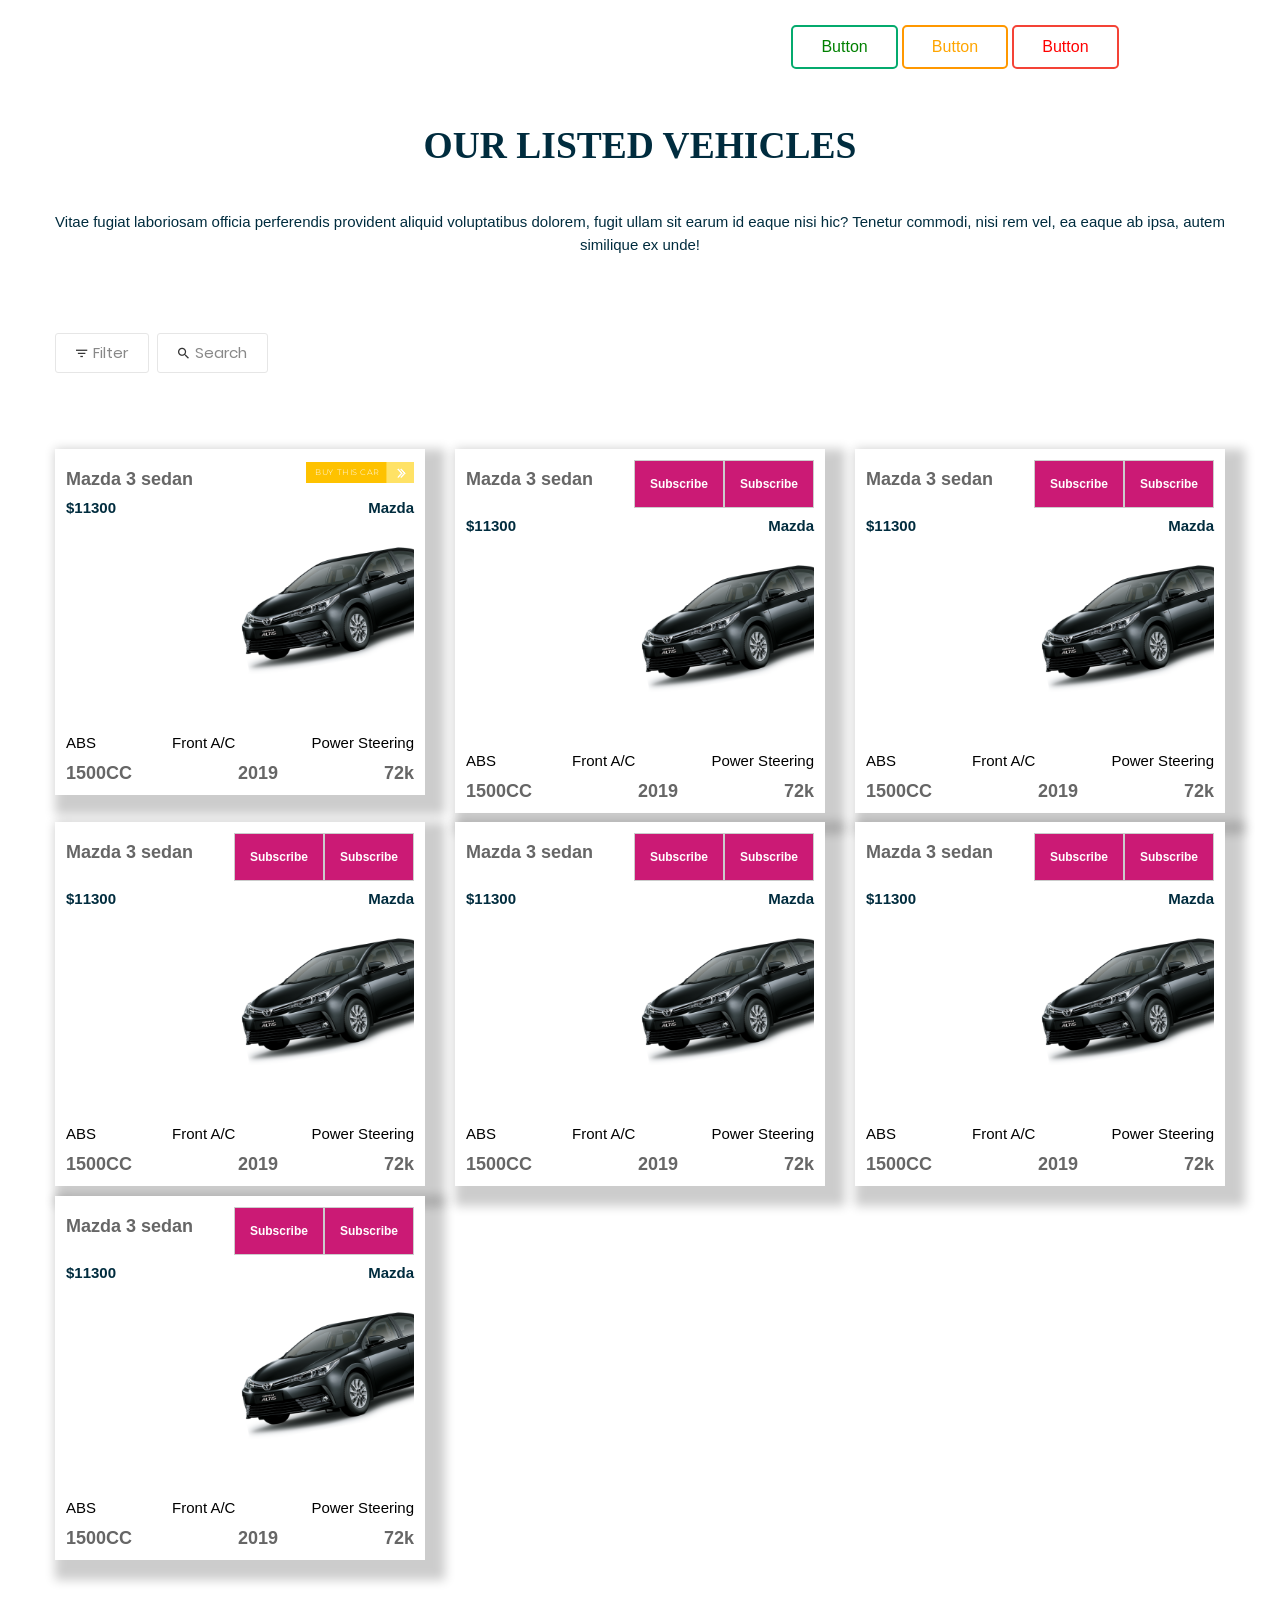
==== buy_new_car.html @ 3052b8af "init UI Updated" ====
<!DOCTYPE html>
<html>
   <head>
      <!-- Basic -->
      <meta charset="utf-8" />
      <meta http-equiv="X-UA-Compatible" content="IE=edge" />
      <!-- Mobile Metas -->
      <meta name="viewport" content="width=device-width, initial-scale=1, shrink-to-fit=no" />
      <!-- Site Metas -->
      <meta name="keywords" content="" />
      <meta name="description" content="" />
      <meta name="author" content="" />
      <link rel="shortcut icon" href="images/car_logo_sample.jpg" type="">
      <title>Buy New Car</title>
      <!-- bootstrap core css -->
      <link rel="stylesheet" type="text/css" href="css/bootstrap.css" />
      <!-- font awesome style -->
      <link href="css/font-awesome.min.css" rel="stylesheet" />
      <!-- Custom styles for this template -->
      <link href="css/style.css" rel="stylesheet" />
      <!-- responsive style -->
      <link href="css/responsive.css" rel="stylesheet" />

      <meta name="viewport" content="width=device-width, initial-scale=1">
      <!--===============================================================================================-->
      <link rel="icon" type="image/png" href="images/icons/favicon.png"/>
      <!--===============================================================================================-->
      <link rel="stylesheet" type="text/css" href="vendor/bootstrap/css/bootstrap.min.css">
      <!--===============================================================================================-->
      <link rel="stylesheet" type="text/css" href="fonts/font-awesome-4.7.0/css/font-awesome.min.css">
      <!--===============================================================================================-->
      <link rel="stylesheet" type="text/css" href="fonts/iconic/css/material-design-iconic-font.min.css">
      <!--===============================================================================================-->
      <link rel="stylesheet" type="text/css" href="fonts/linearicons-v1.0.0/icon-font.min.css">
      <!--===============================================================================================-->
      <link rel="stylesheet" type="text/css" href="vendor/animate/animate.css">
      <!--===============================================================================================-->
      <link rel="stylesheet" type="text/css" href="vendor/css-hamburgers/hamburgers.min.css">
      <!--===============================================================================================-->
      <link rel="stylesheet" type="text/css" href="vendor/animsition/css/animsition.min.css">
      <!--===============================================================================================-->
      <link rel="stylesheet" type="text/css" href="vendor/select2/select2.min.css">
      <!--===============================================================================================-->
      <link rel="stylesheet" type="text/css" href="vendor/daterangepicker/daterangepicker.css">
      <!--===============================================================================================-->
      <link rel="stylesheet" type="text/css" href="vendor/slick/slick.css">
      <!--===============================================================================================-->
      <link rel="stylesheet" type="text/css" href="vendor/MagnificPopup/magnific-popup.css">
      <!--===============================================================================================-->
      <link rel="stylesheet" type="text/css" href="vendor/perfect-scrollbar/perfect-scrollbar.css">
      <!--===============================================================================================-->
      <link rel="stylesheet" type="text/css" href="css/util.css">
      <link rel="stylesheet" type="text/css" href="css/main.css">
      <!--===============================================================================================-->
   </head>

   <style>
      /*  button section   */
      * {
         box-sizing: border-box;
      }
      .button_search {
         border: 3px solid orange;
         border-radius: 5px;
         background-color: orange;
         color: white;

      }
      .bttn {
         border: 2px solid black;
         border-radius: 5px;
         background-color: white;
         color: black;
         padding: 8px 28px;
         font-size: 16px;

      }
      .Bu_one {
         border-color: #04AA6D;
         color: green;
      }

      .Bu_two {
         border-color: #ff9800;
         color: orange;
      }

      .Bu_three {
         border-color: #f44336;
         color: red
      }
      .Bu_border {
         border-color: #ffad06;
         color: #ffc000
      }

      /* end button section   */
      /*  header class divide css code   */
      * {
         box-sizing: border-box;
      }
      body {
         margin: 0;

      }
      .gjs-row{
         display:flex;
         justify-content:flex-start;
         align-items:stretch;
         flex-wrap:nowrap;
         padding:10px;

      }
      .gjs-cell{
         min-height:75px;
         flex-grow:1;
         flex-basis:100%;
      }
      @media (max-width: 768px){
         .gjs-row{
            flex-wrap:wrap;
         }
      }
      /*  end header class divide css code   */

   </style>

   <body class="sub_page">

         <!-- Button section -->
         <header class="header_section">
            <div class="gjso-row" id="i7xa">
               <div class="gjs-cell">
                  <div class="gjs-row" id="ivs4">
                     <div class="gjs-cell" id="injr">
                        <div class="heading_container heading_center">
                           <div class="col-center">

                           </div>
                        </div>
                     </div>
                     <div class="gjs-cell" id="ijl1">
                        <div class="heading_container heading_center">
                           <div class="col-center">
                              <button class="bttn Bu_one"> Button </button>
                              <button class="bttn Bu_two"> Button </button>
                              <button class="bttn Bu_three"> Button </button>
                           </div>
                        </div>
                     </div>
                  </div>
               </div>
            </div>
         </header>
         <!-- End color buttons -3  section -->


      <!-- Text field section -->
      <section class="arrival_section">
         <div class="container">
            <div class="heading_container heading_center">
               <div class="heading_container">
                  <h3>
                     OUR LISTED VEHICLES
                  </h3>
               </div>
               <p style="margin-top: 20px;margin-bottom: 30px;">
                  Vitae fugiat laboriosam officia perferendis provident aliquid voluptatibus dolorem, fugit ullam sit earum id eaque nisi hic? Tenetur commodi, nisi rem vel, ea eaque ab ipsa, autem similique ex unde!
               </p>
            </div>
         </div>
      </section>
      <!-- end Text field section -->

      <!-- box with filter section -->
      <body class="animsition">
         <section class="bg0 p-t-23 p-b-140">
            <div class="container">

               <div class="flex-w flex-sb-m p-b-52">


                  <div class="flex-w flex-c-m m-tb-10">
                     <div class="flex-c-m stext-106 cl6 size-104 bor4 pointer hov-btn3 trans-04 m-r-8 m-tb-4 js-show-filter">
                        <i class="icon-filter cl2 m-r-6 fs-15 trans-04 zmdi zmdi-filter-list"></i>
                        <i class="icon-close-filter cl2 m-r-6 fs-15 trans-04 zmdi zmdi-close dis-none"></i>
                        Filter
                     </div>

                     <div class="flex-c-m stext-106 cl6 size-105 bor4 pointer hov-btn3 trans-04 m-tb-4 js-show-search">
                        <i class="icon-search cl2 m-r-6 fs-15 trans-04 zmdi zmdi-search"></i>
                        <i class="icon-close-search cl2 m-r-6 fs-15 trans-04 zmdi zmdi-close dis-none"></i>
                        Search
                     </div>
                  </div>

                  <!-- Search product -->
                  <div class="dis-none panel-search w-full p-t-10 p-b-15">
                     <div class="bor8 dis-flex p-l-15">
                        <button class="size-113 flex-c-m fs-16 cl2 hov-cl1 trans-04">
                           <i class="zmdi zmdi-search"></i>
                        </button>

                        <input class="mtext-107 cl2 size-114 plh2 p-r-15" type="text" name="search-product" placeholder="Search">
                     </div>
                  </div>

                  <!-- Filter -->
                  <div class="dis-none panel-filter w-full p-t-10">
                     <div class="wrap-filter flex-w bg6 w-full p-lr-40 p-t-27 p-lr-15-sm">
                        <div class="filter-col1 p-r-15 p-b-27">
                           <div class="mtext-102 cl2 p-b-15">
                              Sort By
                           </div>

                           <ul>
                              <li class="p-b-6">
                                 <a href="#" class="filter-link stext-106 trans-04">
                                    Default
                                 </a>
                              </li>

                              <li class="p-b-6">
                                 <a href="#" class="filter-link stext-106 trans-04">
                                    Popularity
                                 </a>
                              </li>

                              <li class="p-b-6">
                                 <a href="#" class="filter-link stext-106 trans-04">
                                    Average rating
                                 </a>
                              </li>

                              <li class="p-b-6">
                                 <a href="#" class="filter-link stext-106 trans-04 filter-link-active">
                                    Newness
                                 </a>
                              </li>

                              <li class="p-b-6">
                                 <a href="#" class="filter-link stext-106 trans-04">
                                    Price: Low to High
                                 </a>
                              </li>

                              <li class="p-b-6">
                                 <a href="#" class="filter-link stext-106 trans-04">
                                    Price: High to Low
                                 </a>
                              </li>
                           </ul>
                        </div>

                        <div class="filter-col2 p-r-15 p-b-27">
                           <div class="mtext-102 cl2 p-b-15">
                              Price
                           </div>

                           <ul>
                              <li class="p-b-6">
                                 <a href="#" class="filter-link stext-106 trans-04 filter-link-active">
                                    All
                                 </a>
                              </li>

                              <li class="p-b-6">
                                 <a href="#" class="filter-link stext-106 trans-04">
                                    $0.00 - $50.00
                                 </a>
                              </li>

                              <li class="p-b-6">
                                 <a href="#" class="filter-link stext-106 trans-04">
                                    $50.00 - $100.00
                                 </a>
                              </li>

                              <li class="p-b-6">
                                 <a href="#" class="filter-link stext-106 trans-04">
                                    $100.00 - $150.00
                                 </a>
                              </li>

                              <li class="p-b-6">
                                 <a href="#" class="filter-link stext-106 trans-04">
                                    $150.00 - $200.00
                                 </a>
                              </li>

                              <li class="p-b-6">
                                 <a href="#" class="filter-link stext-106 trans-04">
                                    $200.00+
                                 </a>
                              </li>
                           </ul>
                        </div>

                        <div class="filter-col3 p-r-15 p-b-27">
                           <div class="mtext-102 cl2 p-b-15">
                              Color
                           </div>

                           <ul>
                              <li class="p-b-6">
									<span class="fs-15 lh-12 m-r-6" style="color: #222;">
										<i class="zmdi zmdi-circle"></i>
									</span>

                                 <a href="#" class="filter-link stext-106 trans-04">
                                    Black
                                 </a>
                              </li>

                              <li class="p-b-6">
									<span class="fs-15 lh-12 m-r-6" style="color: #4272d7;">
										<i class="zmdi zmdi-circle"></i>
									</span>

                                 <a href="#" class="filter-link stext-106 trans-04 filter-link-active">
                                    Blue
                                 </a>
                              </li>

                              <li class="p-b-6">
									<span class="fs-15 lh-12 m-r-6" style="color: #b3b3b3;">
										<i class="zmdi zmdi-circle"></i>
									</span>

                                 <a href="#" class="filter-link stext-106 trans-04">
                                    Grey
                                 </a>
                              </li>

                              <li class="p-b-6">
									<span class="fs-15 lh-12 m-r-6" style="color: #00ad5f;">
										<i class="zmdi zmdi-circle"></i>
									</span>

                                 <a href="#" class="filter-link stext-106 trans-04">
                                    Green
                                 </a>
                              </li>

                              <li class="p-b-6">
									<span class="fs-15 lh-12 m-r-6" style="color: #fa4251;">
										<i class="zmdi zmdi-circle"></i>
									</span>

                                 <a href="#" class="filter-link stext-106 trans-04">
                                    Red
                                 </a>
                              </li>

                              <li class="p-b-6">
									<span class="fs-15 lh-12 m-r-6" style="color: #aaa;">
										<i class="zmdi zmdi-circle-o"></i>
									</span>

                                 <a href="#" class="filter-link stext-106 trans-04">
                                    White
                                 </a>
                              </li>
                           </ul>
                        </div>

                        <div class="filter-col4 p-b-27">
                           <div class="mtext-102 cl2 p-b-15">
                              Tags
                           </div>

                           <div class="flex-w p-t-4 m-r--5">
                              <a href="#" class="flex-c-m stext-107 cl6 size-301 bor7 p-lr-15 hov-tag1 trans-04 m-r-5 m-b-5">
                                 Fashion
                              </a>

                              <a href="#" class="flex-c-m stext-107 cl6 size-301 bor7 p-lr-15 hov-tag1 trans-04 m-r-5 m-b-5">
                                 Lifestyle
                              </a>

                              <a href="#" class="flex-c-m stext-107 cl6 size-301 bor7 p-lr-15 hov-tag1 trans-04 m-r-5 m-b-5">
                                 Denim
                              </a>

                              <a href="#" class="flex-c-m stext-107 cl6 size-301 bor7 p-lr-15 hov-tag1 trans-04 m-r-5 m-b-5">
                                 Streetstyle
                              </a>

                              <a href="#" class="flex-c-m stext-107 cl6 size-301 bor7 p-lr-15 hov-tag1 trans-04 m-r-5 m-b-5">
                                 Crafts
                              </a>
                           </div>
                        </div>
                     </div>
                  </div>
               </div>

               <div class="row isotope-grid">
                  <section class="product_section layout_padding">
                     <div class="container">
                        <div class="row">
                           <div class="col-sm-6 col-md-4 col-lg-4 isotope-item">
                              <div class="box ">
                                 <!-- Card details -->
                                 <div class="detail-box">
                                    <h5>
                                       Mazda 3 sedan
                                    </h5>
                                    <div class="form_sub1">
                                       <!--  SVG image for btn  -->
                                       <svg id="Group_238" data-name="Group 238" xmlns="http://www.w3.org/2000/svg" width="108.436" height="21.102" viewBox="0 0 108.436 21.102">
                                          <rect id="Rectangle_113" data-name="Rectangle 113" width="108.436" height="21.102" transform="translate(0 0)" fill="#fec200"/>
                                          <rect id="Rectangle_114" data-name="Rectangle 114" width="27.977" height="21.102" transform="translate(80.46 0)" fill="#ffe266"/>
                                          <text id="BUY_THIS_CAR" data-name="BUY THIS CAR" transform="translate(40.645 13.431)" fill="#fff" font-size="8" font-family="Montserrat-Light, Montserrat" font-weight="300" letter-spacing="0.07em"><tspan x="-31.388" y="0">BUY THIS CAR</tspan></text>
                                          <g id="right-arrow" transform="translate(92.053 7.079)">
                                             <g id="Group_237" data-name="Group 237" transform="translate(0 0.002)">
                                                <path id="Path_96" data-name="Path 96" d="M213.619.183a.157.157,0,0,0-.233,0,.187.187,0,0,0,0,.246l3.51,3.775-3.51,3.775a.187.187,0,0,0,0,.251.157.157,0,0,0,.233,0l0,0,3.627-3.9a.187.187,0,0,0,0-.251Z" transform="translate(-210.368 -0.134)" fill="#fff" stroke="#fff" stroke-width="1"/>
                                                <path id="Path_97" data-name="Path 97" d="M25.247,4.084,21.62.183a.157.157,0,0,0-.233,0,.187.187,0,0,0,0,.246L24.9,4.209l-3.51,3.775a.187.187,0,0,0,0,.251.157.157,0,0,0,.233,0l0,0,3.627-3.9A.187.187,0,0,0,25.247,4.084Z" transform="translate(-21.336 -0.134)" fill="#fff" stroke="#fff" stroke-width="1"/>
                                             </g>
                                             <path id="Path_98" data-name="Path 98" d="M213.623,8.307a.171.171,0,0,1-.165-.177A.184.184,0,0,1,213.506,8l3.51-3.775L213.506.455a.187.187,0,0,1,0-.251.157.157,0,0,1,.229,0l3.627,3.9a.187.187,0,0,1,0,.251l-3.627,3.9A.159.159,0,0,1,213.623,8.307Z" transform="translate(-210.489 -0.152)" fill="#fff" stroke="#fff" stroke-width="1"/>
                                             <path id="Path_99" data-name="Path 99" d="M21.623,8.155a.171.171,0,0,1-.165-.177.184.184,0,0,1,.048-.126l3.51-3.775L21.506.3a.187.187,0,0,1,0-.251.157.157,0,0,1,.233,0l3.627,3.9a.187.187,0,0,1,0,.251L21.74,8.1A.159.159,0,0,1,21.623,8.155Z" transform="translate(-21.456 0)" fill="#fff" stroke="#fff" stroke-width="1"/>
                                          </g>
                                       </svg>

                                    </div>
                                 </div>
                                 <div class="detail-box">
                                    <h6>
                                       $11300
                                    </h6>
                                    <h6>
                                       Mazda
                                    </h6>
                                 </div>
                                 <div class="img-box">
                                    <img src="images/Car_full_photo.png" alt="">
                                 </div>
                                 <div class="detail-box">
                                    <button>ABS</button>
                                    <button>Front A/C</button>
                                    <button>Power Steering</button>
                                 </div>
                                 <div class="detail-box">
                                    <h5>
                                       1500CC
                                    </h5>
                                    <h5>
                                       2019
                                    </h5>
                                    <h5>
                                       72k
                                    </h5>

                                 </div>
                                 <!-- End card details -->
                              </div>
                           </div>
                           <div class="col-sm-6 col-md-4 col-lg-4 isotope-item">
                              <div class="box ">
                                 <!-- Card details -->
                                 <div class="detail-box">
                                    <h5>
                                       Mazda 3 sedan
                                    </h5>
                                    <div class="form_sub1">
                                       <form>
                                          <div class="field">
                                             <input type="submit" value="Subscribe" />
                                             <input type="submit" value="Subscribe" />
                                          </div>
                                       </form>
                                    </div>
                                 </div>
                                 <div class="detail-box">
                                    <h6>
                                       $11300
                                    </h6>
                                    <h6>
                                       Mazda
                                    </h6>
                                 </div>
                                 <div class="img-box">
                                    <img src="images/Car_full_photo.png" alt="">
                                 </div>
                                 <div class="detail-box">
                                    <button>ABS</button>
                                    <button>Front A/C</button>
                                    <button>Power Steering</button>
                                 </div>
                                 <div class="detail-box">
                                    <h5>
                                       1500CC
                                    </h5>
                                    <h5>
                                       2019
                                    </h5>
                                    <h5>
                                       72k
                                    </h5>

                                 </div>
                                 <!-- End card details -->
                              </div>
                           </div>
                           <div class="col-sm-6 col-md-4 col-lg-4 isotope-item">
                              <div class="box ">
                                 <!-- Card details -->
                                 <div class="detail-box">
                                    <h5>
                                       Mazda 3 sedan
                                    </h5>
                                    <div class="form_sub1">
                                       <form>
                                          <div class="field">
                                             <input type="submit" value="Subscribe" />
                                             <input type="submit" value="Subscribe" />
                                          </div>
                                       </form>
                                    </div>
                                 </div>
                                 <div class="detail-box">
                                    <h6>
                                       $11300
                                    </h6>
                                    <h6>
                                       Mazda
                                    </h6>
                                 </div>
                                 <div class="img-box">
                                    <img src="images/Car_full_photo.png" alt="">
                                 </div>
                                 <div class="detail-box">
                                    <button>ABS</button>
                                    <button>Front A/C</button>
                                    <button>Power Steering</button>
                                 </div>
                                 <div class="detail-box">
                                    <h5>
                                       1500CC
                                    </h5>
                                    <h5>
                                       2019
                                    </h5>
                                    <h5>
                                       72k
                                    </h5>

                                 </div>
                                 <!-- End card details -->
                              </div>
                           </div>
                           <div class="col-sm-6 col-md-4 col-lg-4 isotope-item">
                              <div class="box ">
                                 <!-- Card details -->
                                 <div class="detail-box">
                                    <h5>
                                       Mazda 3 sedan
                                    </h5>
                                    <div class="form_sub1">
                                       <form>
                                          <div class="field">
                                             <input type="submit" value="Subscribe" />
                                             <input type="submit" value="Subscribe" />
                                          </div>
                                       </form>
                                    </div>
                                 </div>
                                 <div class="detail-box">
                                    <h6>
                                       $11300
                                    </h6>
                                    <h6>
                                       Mazda
                                    </h6>
                                 </div>
                                 <div class="img-box">
                                    <img src="images/Car_full_photo.png" alt="">
                                 </div>
                                 <div class="detail-box">
                                    <button>ABS</button>
                                    <button>Front A/C</button>
                                    <button>Power Steering</button>
                                 </div>
                                 <div class="detail-box">
                                    <h5>
                                       1500CC
                                    </h5>
                                    <h5>
                                       2019
                                    </h5>
                                    <h5>
                                       72k
                                    </h5>

                                 </div>
                                 <!-- End card details -->
                              </div>
                           </div>
                           <div class="col-sm-6 col-md-4 col-lg-4 isotope-item">
                              <div class="box ">
                                 <!-- Card details -->
                                 <div class="detail-box">
                                    <h5>
                                       Mazda 3 sedan
                                    </h5>
                                    <div class="form_sub1">
                                       <form>
                                          <div class="field">
                                             <input type="submit" value="Subscribe" />
                                             <input type="submit" value="Subscribe" />
                                          </div>
                                       </form>
                                    </div>
                                 </div>
                                 <div class="detail-box">
                                    <h6>
                                       $11300
                                    </h6>
                                    <h6>
                                       Mazda
                                    </h6>
                                 </div>
                                 <div class="img-box">
                                    <img src="images/Car_full_photo.png" alt="">
                                 </div>
                                 <div class="detail-box">
                                    <button>ABS</button>
                                    <button>Front A/C</button>
                                    <button>Power Steering</button>
                                 </div>
                                 <div class="detail-box">
                                    <h5>
                                       1500CC
                                    </h5>
                                    <h5>
                                       2019
                                    </h5>
                                    <h5>
                                       72k
                                    </h5>

                                 </div>
                                 <!-- End card details -->
                              </div>
                           </div>
                           <div class="col-sm-6 col-md-4 col-lg-4 isotope-item">
                              <div class="box ">
                                 <!-- Card details -->
                                 <div class="detail-box">
                                    <h5>
                                       Mazda 3 sedan
                                    </h5>
                                    <div class="form_sub1">
                                       <form>
                                          <div class="field">
                                             <input type="submit" value="Subscribe" />
                                             <input type="submit" value="Subscribe" />
                                          </div>
                                       </form>
                                    </div>
                                 </div>
                                 <div class="detail-box">
                                    <h6>
                                       $11300
                                    </h6>
                                    <h6>
                                       Mazda
                                    </h6>
                                 </div>
                                 <div class="img-box">
                                    <img src="images/Car_full_photo.png" alt="">
                                 </div>
                                 <div class="detail-box">
                                    <button>ABS</button>
                                    <button>Front A/C</button>
                                    <button>Power Steering</button>
                                 </div>
                                 <div class="detail-box">
                                    <h5>
                                       1500CC
                                    </h5>
                                    <h5>
                                       2019
                                    </h5>
                                    <h5>
                                       72k
                                    </h5>

                                 </div>
                                 <!-- End card details -->
                              </div>
                           </div>
                           <div class="col-sm-6 col-md-4 col-lg-4 isotope-item">
                              <div class="box ">
                                 <!-- Card details -->
                                 <div class="detail-box">
                                    <h5>
                                       Mazda 3 sedan
                                    </h5>
                                    <div class="form_sub1">
                                       <form>
                                          <div class="field">
                                             <input type="submit" value="Subscribe" />
                                             <input type="submit" value="Subscribe" />
                                          </div>
                                       </form>
                                    </div>
                                 </div>
                                 <div class="detail-box">
                                    <h6>
                                       $11300
                                    </h6>
                                    <h6>
                                       Mazda
                                    </h6>
                                 </div>
                                 <div class="img-box">
                                    <img src="images/Car_full_photo.png" alt="">
                                 </div>
                                 <div class="detail-box">
                                    <button>ABS</button>
                                    <button>Front A/C</button>
                                    <button>Power Steering</button>
                                 </div>
                                 <div class="detail-box">
                                    <h5>
                                       1500CC
                                    </h5>
                                    <h5>
                                       2019
                                    </h5>
                                    <h5>
                                       72k
                                    </h5>

                                 </div>
                                 <!-- End card details -->
                              </div>
                           </div>
                        </div>
                     </div>
                  </section>
               <!-- Load more -->
<!--               <div class="flex-c-m flex-w w-full p-t-45">-->
<!--                  <a href="#" class="flex-c-m stext-101 cl5 size-103 bg2 bor1 hov-btn1 p-lr-15 trans-04">-->
<!--                     Load More-->
<!--                  </a>-->
<!--               </div>-->
               </div>
            </div>
         </section>
      </body>
         <!-- end box with filter section -->


         <!-- jQery -->
      <script src="js/jquery-3.4.1.min.js"></script>
      <!-- popper js -->
      <script src="js/popper.min.js"></script>
      <!-- bootstrap js -->
      <script src="js/bootstrap.js"></script>
      <!-- custom js -->
      <script src="js/custom.js"></script>
         <!--===============================================================================================-->
         <script src="vendor/jquery/jquery-3.2.1.min.js"></script>
         <!--===============================================================================================-->
         <script src="vendor/animsition/js/animsition.min.js"></script>
         <!--===============================================================================================-->
         <script src="vendor/bootstrap/js/popper.js"></script>
         <script src="vendor/bootstrap/js/bootstrap.min.js"></script>
         <!--===============================================================================================-->
         <script src="vendor/select2/select2.min.js"></script>
         <script>
            $(".js-select2").each(function(){
               $(this).select2({
                  minimumResultsForSearch: 20,
                  dropdownParent: $(this).next('.dropDownSelect2')
               });
            })
         </script>
         <!--===============================================================================================-->
         <script src="vendor/daterangepicker/moment.min.js"></script>
         <script src="vendor/daterangepicker/daterangepicker.js"></script>
         <!--===============================================================================================-->
         <script src="vendor/slick/slick.min.js"></script>
         <script src="js/slick-custom.js"></script>
         <!--===============================================================================================-->
         <script src="vendor/parallax100/parallax100.js"></script>
         <script>
            $('.parallax100').parallax100();
         </script>
         <!--===============================================================================================-->
         <script src="vendor/MagnificPopup/jquery.magnific-popup.min.js"></script>
         <script>
            $('.gallery-lb').each(function() { // the containers for all your galleries
               $(this).magnificPopup({
                  delegate: 'a', // the selector for gallery item
                  type: 'image',
                  gallery: {
                     enabled:true
                  },
                  mainClass: 'mfp-fade'
               });
            });
         </script>
         <!--===============================================================================================-->
         <script src="vendor/isotope/isotope.pkgd.min.js"></script>
         <!--===============================================================================================-->
         <script src="vendor/sweetalert/sweetalert.min.js"></script>
         <script>
            $('.js-addwish-b2').on('click', function(e){
               e.preventDefault();
            });

            $('.js-addwish-b2').each(function(){
               var nameProduct = $(this).parent().parent().find('.js-name-b2').html();
               $(this).on('click', function(){
                  swal(nameProduct, "is added to wishlist !", "success");

                  $(this).addClass('js-addedwish-b2');
                  $(this).off('click');
               });
            });

            $('.js-addwish-detail').each(function(){
               var nameProduct = $(this).parent().parent().parent().find('.js-name-detail').html();

               $(this).on('click', function(){
                  swal(nameProduct, "is added to wishlist !", "success");

                  $(this).addClass('js-addedwish-detail');
                  $(this).off('click');
               });
            });

            /*---------------------------------------------*/

            $('.js-addcart-detail').each(function(){
               var nameProduct = $(this).parent().parent().parent().parent().find('.js-name-detail').html();
               $(this).on('click', function(){
                  swal(nameProduct, "is added to cart !", "success");
               });
            });

         </script>
         <!--===============================================================================================-->
         <script src="vendor/perfect-scrollbar/perfect-scrollbar.min.js"></script>
         <script>
            $('.js-pscroll').each(function(){
               $(this).css('position','relative');
               $(this).css('overflow','hidden');
               var ps = new PerfectScrollbar(this, {
                  wheelSpeed: 1,
                  scrollingThreshold: 1000,
                  wheelPropagation: false,
               });

               $(window).on('resize', function(){
                  ps.update();
               })
            });
         </script>
         <!--===============================================================================================-->
         <script src="js/main.js"></script>
   </body>
</html>
---- css/style.css ----
@import url('https://fonts.googleapis.com/css2?family=Montserrat:ital,wght@0,100;0,200;0,300;0,400;0,500;0,600;0,700;0,800;0,900;1,100;1,200;1,300;1,400;1,500;1,600;1,700;1,800;1,900&display=swap');

* {
  box-sizing: border-box;
}
body {
  font-family: 'Montserrat', sans-serif;
  color: #0c0c0c;
  background-color: #ffffff;
  overflow-x: hidden;
}

.layout_padding {
  padding: 75px 0;
}

.layout_padding2 {
  padding: 75px 0;
}

.layout_padding2-top {
  padding-top: 75px;
}

.layout_padding2-bottom {
  padding-bottom: 75px;
}

.layout_padding-top {
  padding-top: 90px;
}

.layout_padding-bottom {
  padding-bottom: 90px;
}

h1,
h2 {
  font-family: 'Playfair Display', serif;
}

.heading_container {
  display: -webkit-box;
  display: -ms-flexbox;
  display: flex;
  -webkit-box-orient: vertical;
  -webkit-box-direction: normal;
      -ms-flex-direction: column;
          flex-direction: column;
  -webkit-box-align: start;
      -ms-flex-align: start;
          align-items: flex-start;
}

.heading_container h2 {
    position: relative;
    margin-bottom: 0;
    font-size: 3.5rem;
    font-weight: bold;
}

.heading_container h2::after {
    content: "";
    display: block;
    width: 70px;
    height: 5px;
    background: #f7444e;
    margin: 10px auto 10px;
}

.heading_container h2 span {
  color: #f7444e;
}

.heading_container p {
  margin-top: 20px;
  margin-bottom: 0;
}

.heading_container.heading_center {
  -webkit-box-align: center;
      -ms-flex-align: center;
          align-items: center;
  text-align: center;
}

a,
a:hover,
a:focus {
  text-decoration: none;
}

a:hover,
a:focus {
  color: initial;
}

.btn,
.btn:focus {
  outline: none !important;
  -webkit-box-shadow: none;
          box-shadow: none;
}

/*header section*/
.hero_area {
  position: relative;
  min-height: 100vh;
  display: -webkit-box;
  display: -ms-flexbox;
  display: flex;
  -webkit-box-orient: vertical;
  -webkit-box-direction: normal;
      -ms-flex-direction: column;
          flex-direction: column;
}

.sub_page .hero_area {
  min-height: auto;
  -webkit-box-shadow: 0 0 5px 0 rgba(0, 0, 0, 0.25);
          box-shadow: 0 0 5px 0 rgba(0, 0, 0, 0.25);
}

.header_section {
    padding: 15px 0;
}

.header_section .container-fluid {
  padding-right: 25px;
  padding-left: 25px;
}

.navbar-brand {
  font-family: 'Playfair Display', serif;
}

.navbar-brand span {
  font-weight: bold;
  font-size: 32px;
  color: #000000;
}

.custom_nav-container {
  padding: 0;
}

.custom_nav-container .navbar-nav {
  margin-left: auto;
}

.custom_nav-container .navbar-nav .nav-item .nav-link {
    padding: 5px 20px;
    color: #131313;
    text-align: center;
    text-transform: uppercase;
    border-radius: 5px;
    -webkit-transition: all 0.3s;
    transition: all 0.3s;
    font-weight: 700;
}

.custom_nav-container .navbar-nav .nav-item .nav-link svg {
  width: 17px;
  height: auto;
  fill: #000000;
  margin-bottom: 2px;
}

.custom_nav-container .navbar-nav .nav-item:hover .nav-link, .custom_nav-container .navbar-nav .nav-item.active .nav-link {
  color: #f7444e;
}

.custom_nav-container .navbar-nav .nav-item:hover .nav-link svg, .custom_nav-container .navbar-nav .nav-item.active .nav-link svg {
  fill: #f7444e;
}

.custom_nav-container .nav_search-btn {
  width: 35px;
  height: 35px;
  padding: 0;
  border: none;
  color: #000000;
}

.custom_nav-container .nav_search-btn:hover {
  color: #f7444e;
}

.custom_nav-container .navbar-toggler {
  outline: none;
}

.custom_nav-container .navbar-toggler {
  padding: 0;
  width: 37px;
  height: 42px;
  -webkit-transition: all 0.3s;
  transition: all 0.3s;
}

.custom_nav-container .navbar-toggler span {
  display: block;
  width: 35px;
  height: 4px;
  background-color: #000000;
  margin: 7px 0;
  -webkit-transition: all 0.3s;
  transition: all 0.3s;
  position: relative;
  border-radius: 5px;
  transition: all 0.3s;
}

.custom_nav-container .navbar-toggler span::before, .custom_nav-container .navbar-toggler span::after {
  content: "";
  position: absolute;
  left: 0;
  height: 100%;
  width: 100%;
  background-color: #000000;
  top: -10px;
  border-radius: 5px;
  -webkit-transition: all 0.3s;
  transition: all 0.3s;
}

.custom_nav-container .navbar-toggler span::after {
  top: 10px;
}

.custom_nav-container .navbar-toggler[aria-expanded="true"] {
  -webkit-transform: rotate(360deg);
          transform: rotate(360deg);
}

.custom_nav-container .navbar-toggler[aria-expanded="true"] span {
  -webkit-transform: rotate(45deg);
          transform: rotate(45deg);
}

.custom_nav-container .navbar-toggler[aria-expanded="true"] span::before, .custom_nav-container .navbar-toggler[aria-expanded="true"] span::after {
  -webkit-transform: rotate(90deg);
          transform: rotate(90deg);
  top: 0;
}

/*end header section*/
/* slider section */
.slider_section {
  -webkit-box-flex: 1;
      -ms-flex: 1;
          flex: 1;
  display: -webkit-box;
  display: -ms-flexbox;
  display: flex;
  -webkit-box-align: center;
      -ms-flex-align: center;
          align-items: center;
  position: relative;
  padding: 90px 0 75px 0;
}

.slider_section .row {
  -webkit-box-align: center;
      -ms-flex-align: center;
          align-items: center;
}

.slider_section #customCarousel1 {
  width: 100%;
  position: unset;
}

.slider_section .detail-box h1 {
    font-size: 4.5rem;
    font-weight: bold;
    margin-bottom: 15px;
    color: #002c3e;
    line-height: 70px;
}

.slider_section .detail-box h1 span {
  color: #f7444e;
}

.slider_section .detail-box p {
    font-size: 16px;
    margin-top: 20px;
    margin-bottom: 1.5rem;
}

.slider_section .detail-box a {
    display: inline-block;
    padding: 12px 45px;
    background-color: #f7444e;
    border: 1px solid #f7444e;
    color: #ffffff;
    border-radius: 0;
    -webkit-transition: all 0.3s;
    transition: all 0.3s;
    margin-top: 10px;
    font-weight: 700;
}

.slider_section .detail-box a:hover {
  background-color: transparent;
  color: #f7444e;
}

.slider_section .img-box img {
  width: 100%;
}

.slider_section .carousel-indicators {
  position: unset;
  margin: 0;
  margin-top: 45px;
  -webkit-box-pack: start;
      -ms-flex-pack: start;
          justify-content: flex-start;
  -webkit-box-align: center;
      -ms-flex-align: center;
          align-items: center;
}

.slider_section .carousel-indicators li {
  background-color: #ffffff;
  width: 12px;
  height: 12px;
  border-radius: 100%;
  opacity: 1;
}

.slider_section .carousel-indicators li.active {
  width: 20px;
  height: 20px;
  background-color: #f7444e;
}

.slider_bg_box {
  position: absolute;
  top: 0;
  left: 0;
  width: 100%;
  height: 100%;
  z-index: -1;
}

.slider_bg_box img {
  width: 100%;
  height: 100%;
  -o-object-fit: cover;
     object-fit: cover;
  -o-object-position: top right;
     object-position: top right;
}

.product_section .heading_container {
  margin-bottom: 20px;
}

.product_section .box {
    position: relative;
    margin-top: 10px;
    padding: 10px 10px;
    background-color: #ffffff;
    -webkit-transition: all .3s;
    transition: all .3s;
    overflow: hidden;
    box-shadow: 10px 10px 10px 10px rgba(0,0,0,.2);
    border: solid #fff 1px;
    /*width: 600px;*/
}

.product_section .box .img-box {
  display: -webkit-box;
  display: -ms-flexbox;
  display: flex;
  -webkit-box-pack: center;
      -ms-flex-pack: center;
          justify-content: center;
  -webkit-box-align: center;
      -ms-flex-align: center;
          align-items: center;
  height: 215px;
}

.product_section .box .img-box img {
  max-width: 100%;
  max-height: 160%;
  -webkit-transition: all .3s;
  transition: all .3s;
}

.product_section .box .detail-box {
  text-align: center;
  display: -webkit-box;
  display: -ms-flexbox;
  display: flex;
  -webkit-box-pack: justify;
      -ms-flex-pack: justify;
          justify-content: space-between;
}

.product_section .box .detail-box h5 {
  font-size: 18px;
  margin-top: 10px;
}

.product_section .box .detail-box h6 {
  margin-top: 10px;
  color: #002c3e;
  font-weight: 600;
}

/*.product_section .box:hover img {*/
/*  -webkit-transform: scale(1.1);*/
/*          transform: scale(1.1);*/
/*}*/

/*.product_section .box:hover .option_container {*/
/*  opacity: 1;*/
/*  visibility: visible;*/
/*  -webkit-transform: translateY(0);*/
/*          transform: translateY(0);*/
/*}*/
.arrival_section {
    background-color: #ffffff;
}
.product_section .option_container {
  position: absolute;
  top: 0;
  left: 0;
  width: 100%;
  height: 100%;
  display: -webkit-box;
  display: -ms-flexbox;
  display: flex;
  -webkit-box-pack: center;
      -ms-flex-pack: center;
          justify-content: center;
  -webkit-box-align: center;
      -ms-flex-align: center;
          align-items: center;
  background-color: rgba(255, 255, 255, 0.6);
  z-index: 3;
  opacity: 0;
  visibility: hidden;
  -webkit-transition: all .2s;
  transition: all .2s;
  -webkit-transform: translateY(100%);
          transform: translateY(100%);
}

.product_section .options {
  display: -webkit-box;
  display: -ms-flexbox;
  display: flex;
  -webkit-box-orient: vertical;
  -webkit-box-direction: normal;
      -ms-flex-direction: column;
          flex-direction: column;
  -webkit-box-align: center;
      -ms-flex-align: center;
          align-items: center;
}

.product_section .options a {
  display: inline-block;
  padding: 8px 15px;
  border-radius: 30px;
  width: 165px;
  text-align: center;
  -webkit-transition: all .3s;
  transition: all .3s;
  margin: 5px 0;
}

.product_section .options .option1 {
  background-color: #f7444e;
  border: 1px solid #f7444e;
  color: #ffffff;
}

.product_section .options .option1:hover {
  background-color: transparent;
  color: #f7444e;
}

.product_section .options .option2 {
  background-color: #000000;
  border: 1px solid #000000;
  color: #ffffff;
}

.product_section .options .option2:hover {
  background-color: transparent;
  color: #000000;
}

.product_section .btn-box {
  display: -webkit-box;
  display: -ms-flexbox;
  display: flex;
  -webkit-box-pack: center;
      -ms-flex-pack: center;
          justify-content: center;
  margin-top: 45px;
}

.product_section .btn-box a {
  display: inline-block;
  padding: 10px 40px;
  background-color: #f7444e;
  border: 1px solid #f7444e;
  color: #ffffff;
  border-radius: 0;
  -webkit-transition: all 0.3s;
  transition: all 0.3s;
}

.product_section .btn-box a:hover {
  background-color: transparent;
  color: #f7444e;
}

.arrival_section .heading_container {
  color: #002c3e;
  margin-bottom: 10px;
}

.arrival_section .box {
  padding: 120px 45px;
  position: relative;
}

.arrival_section .arrival_bg_box {
    position: absolute;
    top: 0;
    left: 0;
    width: 100%;
    height: 100%;
    z-index: 3;
}

.arrival_section .arrival_bg_box img {
    width: 50%;
    height: 100%;
    -o-object-fit: cover;
    object-fit: cover;
    -o-object-position: top left;
    object-position: top left;
}

.arrival_section a {
  display: inline-block;
  padding: 10px 45px;
  background-color: #f7444e;
  border: 1px solid #f7444e;
  color: #ffffff;
  border-radius: 0;
  -webkit-transition: all 0.3s;
  transition: all 0.3s;
}

.arrival_section a:hover {
  background-color: transparent;
  color: #f7444e;
}

.why_section .box {
    text-align: center;
    /*margin-top: 45px;*/
    background-color: #ffffff;
    padding: 45px 50px;
    border-radius: 5px;
    color: #959595;
}

.detail-box h5 {
    font-size: 21px;
    font-weight: 700;
}

.remove_line_bt h2::after {
    display: none;
}

.why_section .box .img-box {
  margin-bottom: 15px;
}

.why_section .box .img-box svg {
  width: 55px;
  height: auto;
  fill: #8d8d8d;
}

.subscribe_section {
  text-align: center;
}

.subscribe_section .box {
  background-color: rgba(0, 0, 0, 0.88);
  padding: 75px 45px;
}

.subscribe_section .subscribe_form .heading_container {
  -webkit-box-pack: center;
      -ms-flex-pack: center;
          justify-content: center;
  color: #ffffff;
}

.subscribe_section .subscribe_form .heading_container h2 {
  padding: 0 25px;
}

.subscribe_section .subscribe_form form {
  display: -webkit-box;
  display: -ms-flexbox;
  display: flex;
  -webkit-box-orient: vertical;
  -webkit-box-direction: normal;
      -ms-flex-direction: column;
          flex-direction: column;
  -webkit-box-align: center;
      -ms-flex-align: center;
          align-items: center;
}

.subscribe_section .subscribe_form form input {
    width: 100%;
    height: 60px;
    border: none;
    border-radius: 90px;
    outline: none;
    padding: 5px 25px;
    background-color: #ffffff;
    margin-top: 15px;
    text-align: left;
}

.subscribe_section .subscribe_form form input::-webkit-input-placeholder {
  color: #171620;
}

.subscribe_section .subscribe_form form input:-ms-input-placeholder {
  color: #171620;
}

.subscribe_section .subscribe_form form input::-ms-input-placeholder {
  color: #171620;
}

.subscribe_section .subscribe_form form input::placeholder {
  color: #171620;
}

.subscribe_section .subscribe_form form button {
  display: inline-block;
  padding: 10px 45px;
  background-color: #f7444e;
  border: 1px solid #f7444e;
  color: #ffffff;
  border-radius: 35px;
  -webkit-transition: all 0.3s;
  transition: all 0.3s;
  text-transform: uppercase;
  margin-top: 35px;
  font-weight: 600;
  width: 100%;
  max-width: 285px;
}

.subscribe_section .subscribe_form form button:hover {
  background-color: transparent;
  color: #f7444e;
}

.client_section .box {
  display: -webkit-box;
  display: -ms-flexbox;
  display: flex;
  -webkit-box-orient: vertical;
  -webkit-box-direction: normal;
      -ms-flex-direction: column;
          flex-direction: column;
  -webkit-box-align: center;
      -ms-flex-align: center;
          align-items: center;
  text-align: center;
  margin-top: 55px;
}

.client_section .box .img_container {
    width: auto;
    height: auto;
    border-radius: 100%;
    display: -webkit-box;
    display: -ms-flexbox;
    display: flex;
    -webkit-box-pack: end;
    -ms-flex-pack: end;
    justify-content: flex-end;
    -webkit-box-align: center;
    -ms-flex-align: center;
    align-items: center;
    background-color: transparent;
}

.client_section .box .img_container .img-box {
    width: auto;
    height: auto;
    border-radius: 100%;
    display: -webkit-box;
    display: -ms-flexbox;
    display: flex;
    -webkit-box-pack: center;
    -ms-flex-pack: center;
    justify-content: center;
    -webkit-box-align: center;
    -ms-flex-align: center;
    align-items: center;
    background-color: #ffffff;
    margin-right: -1px;
}

.client_section .box .img_container .img-box .img_box-inner {
  width: 150px;
  height: 150px;
  border-radius: 100%;
  display: -webkit-box;
  display: -ms-flexbox;
  display: flex;
  -webkit-box-pack: center;
      -ms-flex-pack: center;
          justify-content: center;
  -webkit-box-align: center;
      -ms-flex-align: center;
          align-items: center;
  overflow: hidden;
}

.client_section .box .img_container .img-box .img_box-inner img {
  width: 100%;
}

.client_section .box .detail-box {
  margin-top: 25px;
}

.client_section .box .detail-box h5 {
  font-size: 20px;
  font-weight: 600;
}

.client_section .box .detail-box h6 {
  font-size: 15px;
  color: #999998;
}

.client_section .carousel-control-prev,
.client_section .carousel-control-next {
  top: 43%;
  -webkit-transform: translateY(-50%);
          transform: translateY(-50%);
  opacity: 1;
  width: auto;
  margin: 0 5px;
  width: 50px;
  height: 50px;
  opacity: 1;
  color: #ffffff;
  background-color: #f7444e;
  border-radius: 100%;
}

.client_section .carousel-control-prev:hover,
.client_section .carousel-control-next:hover {
  background-color: #212121;
}

.client_section .carousel-control-prev {
  left: 25%;
}

.client_section .carousel-control-next {
  right: 25%;
}

/* footer section*/
.footer_section {
  background-color: #002c3e;
  color: #ffffff;
  padding-top: 70px;
}

.footer_section {
    color: #ffffff;
    text-align: left;
}

.footer_section h4 {
  font-size: 28px;
}

.footer_section h4,
.footer_section .footer-logo {
  font-weight: 600;
  margin-bottom: 20px;
  font-family: 'Playfair Display', serif;
  text-align: left;
}

.footer_section .footer-col {
  margin-bottom: 30px;
}

.footer_section .footer_contact .contact_link_box {
  display: -webkit-box;
  display: -ms-flexbox;
  display: flex;
  -webkit-box-orient: vertical;
  -webkit-box-direction: normal;
      -ms-flex-direction: column;
          flex-direction: column;
}

.footer_section .footer_contact .contact_link_box a {
    margin: 10px 0;
    color: #ffffff;
}

.footer_section .footer_contact .contact_link_box a i {
  margin-right: 5px;
}

.footer_section .footer_contact .contact_link_box a:hover {
  color: #f7444e;
}

.footer_section .footer-logo {
  display: block;
  font-weight: bold;
  font-size: 32px;
  color: #ffffff;
}

.footer_section .footer_social {
    display: -webkit-box;
    display: -ms-flexbox;
    display: flex;
    -webkit-box-pack: end;
    -ms-flex-pack: center;
    justify-content: left;
    margin-top: 25px;
    margin-bottom: 10px;
}

.footer_section .footer_social a {
  display: -webkit-box;
  display: -ms-flexbox;
  display: flex;
  -webkit-box-pack: center;
      -ms-flex-pack: center;
          justify-content: center;
  -webkit-box-align: center;
      -ms-flex-align: center;
          align-items: center;
  color: #002c3e;
  width: 30px;
  height: 30px;
  border-radius: 100%;
  background-color: #ffffff;
  border-radius: 100%;
  margin: 0 2.5px;
  font-size: 18px;
}

.footer_section .footer_social a:hover {
  color: #f7444e;
}

.footer_section .map_container {
  width: 100%;
  height: 175px;
  overflow: hidden;
  display: -webkit-box;
  display: -ms-flexbox;
  display: flex;
  -webkit-box-align: stretch;
      -ms-flex-align: stretch;
          align-items: stretch;
}

.footer_section .map_container .map {
  height: 100%;
  -webkit-box-flex: 1;
      -ms-flex: 1;
          flex: 1;
}

.footer_section .map_container .map #googleMap {
  height: 100%;
}

.footer_section .footer-info {
  text-align: center;
  margin-top: 25px;
}

.footer_section .footer-info p {
    color: #ffffff;
    margin: 0;
    padding: 20px 0;
    border-top: 1px solid rgba(255,255,255,0.2);
}

.footer_section .footer-info p a {
  color: inherit;
}
/*# sourceMappingURL=style.css.map */

.heading_container.heading_center h3 {
    position: relative;
    margin-bottom: 15px;
    font-size: 2.5rem;
    font-weight: bold;
    font-family: 'Playfair Display', serif;
}

li.nav-item ul {
    background: #fff;
    border: solid #000 2px;
    border-radius: 0;
    padding: 10px 20px;
    margin-left: 10px;
    margin-top: 10px;
    box-shadow: 4px 4px 0px 0 #000;
    width: 190px;
}

li.nav-item ul li {
    float: left;
    width: 100%;
    margin: 6px 0;
}

li.nav-item ul li a {
    color: #212529;
    font-size: 16px;
    font-weight: 500;
    letter-spacing: 0.2px;
    margin-top: 10px;
    transition: ease all 0.5s;
}

li.nav-item ul li a:hover, li.nav-item ul li a:focus {
    color: #f7444e;
}

.inner_page_head {
    background: #000000;
    text-align: center;
    color: #fff;
    padding-top: 0px;
    padding-bottom: 0px;
}

.inner_page_head h3 {
    font-size: 42px;
    font-weight: 800;
}

/** footer **/

footer {
    background: #f8f8f8;
    padding: 90px 0 70px;
}

.logo_footer {
    margin-bottom: 30px;
}

.information_f p {
    margin-bottom: 1.2rem;
    line-height: 25px;
    font-size: 15px;
}

.widget_menu h3 {
    font-size: 18px;
    font-weight: 700;
    text-transform: uppercase;
    letter-spacing: 0.2px;
    margin-bottom: 25px;
}

.widget_menu ul {
    list-style: none;
    padding: 0;
    margin: 0;
}

.widget_menu ul li {
    float: left;
    width: 100%;
}

.widget_menu ul li a {
    font-size: 15px;
    color: #000;
    margin-bottom: 0;
    float: left;
    width: 100%;
    margin-top: 5px;
}

.field {
    display: flex;
}

.widget_menu {
    float: left;
    width: 100%;
}

div.form_sub .field input[type="email"], div.form_sub .field input[type="email"]:hover, div.form_sub .field input[type="email"]:focus {
    padding: 10px 110px 10px 15px;
    border-radius: 0;
    border: solid #ccc 1px;
    font-size: 14px;
    position: relative;
    box-shadow: none;
    width: 100%;
    height: 48px;
}

.form_sub {
    position: relative;
}

.form_sub input[type="email"] + input[type="submit"] {
    position: absolute;
    right: 0;
    background: #f7a044;
    color: #fff;
    border: none;
    top: 0px;
    font-size: 14px;
    height: 48px;
    font-weight: 600;
    padding: 0 15px;
}

/*.form_sub1 {*/
/*    position: relative;*/
/*}*/
.form_sub1 input[type="submit"]{
    position: center;
    right: 0;
    background: #cb1a75;
    color: #fff;
    border: none;
    top: 0;
    font-size: 14px;
    height: 48px;
    font-weight: 600;
    padding: 0 15px;
}
div.form_sub1 .field input[type="submit"], div.form_sub1 .field input[type="submit"]:hover, div.form_sub1 .field input[type="submit"]:focus {
    /*padding: 10px 110px 10px 15px;*/
    border-radius: 0;
    border: solid #ccc 1px;
    font-size: 12px;
    position: center;
    box-shadow: none;
    width: 75%;
    height: 48px;
}
.form input {
    background: #fff;
    border: solid #ccc 1px;
    padding: 15px 15px;
    width: 100%;
    font-size: 14px;
    margin-bottom: 20px;
    text-transform: capitalize;
    line-height: normal;
}

form textarea {
    background: #fff;
    border: solid #ccc 1px;
    padding: 15px 15px;
    width: 100%;
    min-height: 150px;
    font-size: 14px;
    margin-bottom: 20px;
    text-transform: capitalize;
    line-height: normal;
}

form input[type="submit"] {
    border: none;
    padding: 15px 45px;
    width: auto;
    font-size: 16px;
    text-transform: capitalize;
    line-height: normal;
    margin: 0 auto;
    display: flex;
    background: #333;
    color: #fff;
    font-weight: 600;
    transition: ease all 0.1s;
}

form input[type="submit"]:hover,
form input[type="submit"]:focus {
    background: #f7444e;
    color: #fff;
}

/** cpy **/

.cpy_ {
    background: #222;
    text-align: center;
    padding: 20px 0;
}

.cpy_ p {
    margin: 0;
    color: #fff;
    font-size: 15px;
    font-weight: 400;
}

.cpy_ p a {
    margin: 0;
    color: #f7444e;
    font-size: 15px;
    font-weight: 400;
}

/*http://kute-themes.com/html/boutique/html/index.html*/
/*https://template.hasthemes.com/noraure/noraure/index.html*/
/*https://preview.hasthemes.com/xoss-preview/xoss/index.html*/
---- css/responsive.css ----
@media (max-width: 1300px) {}

@media (max-width: 1120px) {}

@media (max-width: 992px) {
  .hero_area {
    min-height: auto;
  }

  .custom_nav-container .navbar-nav {
    padding-top: 15px;
    align-items: center;
  }


  .custom_nav-container .navbar-nav .nav-item .nav-link {
    padding: 5px 25px;
    margin: 5px 0;
  }

  .slider_section .carousel-indicators {
    margin-top: 45px;
  }

  .client_section .carousel-control-prev {
    left: 15%;
  }

  .client_section .carousel-control-next {
    right: 15%;
  }

}

@media (max-width: 767px) {

  .slider_bg_box img {
    -o-object-position: top center;
    object-position: top center;
  }

  .arrival_section .arrival_bg_box img {
    -o-object-position: top right;
    object-position: top right;
  }

  .client_section .carousel-control-prev {
    left: 5%;
  }

  .client_section .carousel-control-next {
    right: 5%;
  }

  .slider_section .detail-box,
  .about_section .detail-box {
    margin-bottom: 45px;
  }

  .about_section .row {
    flex-direction: column-reverse;
  }

  .subscribe_section .box,
  .arrival_section .box {
    padding: 75px 25px;
  }

  .subscribe_section .subscribe_form form button {
    margin-top: 15px;
  }
}

@media (max-width: 576px) {
  .heading_container h2 {
    font-size: 2.2rem;
  }
}

@media (max-width: 480px) {
  .heading_container h2 {
    font-size: 2rem;
  }

  .carousel_btn_box {
    display: flex;
    justify-content: center;
    margin-top: 25px;
  }

  .client_section .carousel-control-prev,
  .client_section .carousel-control-next {
    position: unset;
    transform: none;
  }
}

@media (max-width: 420px) {}

@media (max-width: 376px) {
  .slider_section .detail-box h1 {
    font-size: 3rem;
  }
}

@media (min-width: 1200px) {
  .container {
    max-width: 1170px;
  }
}
---- fonts/iconic/css/material-design-iconic-font.min.css ----
@font-face{font-family:Material-Design-Iconic-Font;src:url(../fonts/Material-Design-Iconic-Font.woff2?v=2.2.0) format('woff2'),url(../fonts/Material-Design-Iconic-Font.woff?v=2.2.0) format('woff'),url(../fonts/Material-Design-Iconic-Font.ttf?v=2.2.0) format('truetype')}.zmdi{display:inline-block;font:normal normal normal 14px/1 'Material-Design-Iconic-Font';font-size:inherit;text-rendering:auto;-webkit-font-smoothing:antialiased;-moz-osx-font-smoothing:grayscale}.zmdi-hc-lg{font-size:1.33333333em;line-height:.75em;vertical-align:-15%}.zmdi-hc-2x{font-size:2em}.zmdi-hc-3x{font-size:3em}.zmdi-hc-4x{font-size:4em}.zmdi-hc-5x{font-size:5em}.zmdi-hc-fw{width:1.28571429em;text-align:center}.zmdi-hc-ul{padding-left:0;margin-left:2.14285714em;list-style-type:none}.zmdi-hc-ul>li{position:relative}.zmdi-hc-li{position:absolute;left:-2.14285714em;width:2.14285714em;top:.14285714em;text-align:center}.zmdi-hc-li.zmdi-hc-lg{left:-1.85714286em}.zmdi-hc-border{padding:.1em .25em;border:solid .1em #9e9e9e;border-radius:2px}.zmdi-hc-border-circle{padding:.1em .25em;border:solid .1em #9e9e9e;border-radius:50%}.zmdi.pull-left{float:left;margin-right:.15em}.zmdi.pull-right{float:right;margin-left:.15em}.zmdi-hc-spin{-webkit-animation:zmdi-spin 1.5s infinite linear;animation:zmdi-spin 1.5s infinite linear}.zmdi-hc-spin-reverse{-webkit-animation:zmdi-spin-reverse 1.5s infinite linear;animation:zmdi-spin-reverse 1.5s infinite linear}@-webkit-keyframes zmdi-spin{0%{-webkit-transform:rotate(0deg);transform:rotate(0deg)}100%{-webkit-transform:rotate(359deg);transform:rotate(359deg)}}@keyframes zmdi-spin{0%{-webkit-transform:rotate(0deg);transform:rotate(0deg)}100%{-webkit-transform:rotate(359deg);transform:rotate(359deg)}}@-webkit-keyframes zmdi-spin-reverse{0%{-webkit-transform:rotate(0deg);transform:rotate(0deg)}100%{-webkit-transform:rotate(-359deg);transform:rotate(-359deg)}}@keyframes zmdi-spin-reverse{0%{-webkit-transform:rotate(0deg);transform:rotate(0deg)}100%{-webkit-transform:rotate(-359deg);transform:rotate(-359deg)}}.zmdi-hc-rotate-90{-webkit-transform:rotate(90deg);-ms-transform:rotate(90deg);transform:rotate(90deg)}.zmdi-hc-rotate-180{-webkit-transform:rotate(180deg);-ms-transform:rotate(180deg);transform:rotate(180deg)}.zmdi-hc-rotate-270{-webkit-transform:rotate(270deg);-ms-transform:rotate(270deg);transform:rotate(270deg)}.zmdi-hc-flip-horizontal{-webkit-transform:scale(-1,1);-ms-transform:scale(-1,1);transform:scale(-1,1)}.zmdi-hc-flip-vertical{-webkit-transform:scale(1,-1);-ms-transform:scale(1,-1);transform:scale(1,-1)}.zmdi-hc-stack{position:relative;display:inline-block;width:2em;height:2em;line-height:2em;vertical-align:middle}.zmdi-hc-stack-1x,.zmdi-hc-stack-2x{position:absolute;left:0;width:100%;text-align:center}.zmdi-hc-stack-1x{line-height:inherit}.zmdi-hc-stack-2x{font-size:2em}.zmdi-hc-inverse{color:#fff}.zmdi-3d-rotation:before{content:'\f101'}.zmdi-airplane-off:before{content:'\f102'}.zmdi-airplane:before{content:'\f103'}.zmdi-album:before{content:'\f104'}.zmdi-archive:before{content:'\f105'}.zmdi-assignment-account:before{content:'\f106'}.zmdi-assignment-alert:before{content:'\f107'}.zmdi-assignment-check:before{content:'\f108'}.zmdi-assignment-o:before{content:'\f109'}.zmdi-assignment-return:before{content:'\f10a'}.zmdi-assignment-returned:before{content:'\f10b'}.zmdi-assignment:before{content:'\f10c'}.zmdi-attachment-alt:before{content:'\f10d'}.zmdi-attachment:before{content:'\f10e'}.zmdi-audio:before{content:'\f10f'}.zmdi-badge-check:before{content:'\f110'}.zmdi-balance-wallet:before{content:'\f111'}.zmdi-balance:before{content:'\f112'}.zmdi-battery-alert:before{content:'\f113'}.zmdi-battery-flash:before{content:'\f114'}.zmdi-battery-unknown:before{content:'\f115'}.zmdi-battery:before{content:'\f116'}.zmdi-bike:before{content:'\f117'}.zmdi-block-alt:before{content:'\f118'}.zmdi-block:before{content:'\f119'}.zmdi-boat:before{content:'\f11a'}.zmdi-book-image:before{content:'\f11b'}.zmdi-book:before{content:'\f11c'}.zmdi-bookmark-outline:before{content:'\f11d'}.zmdi-bookmark:before{content:'\f11e'}.zmdi-brush:before{content:'\f11f'}.zmdi-bug:before{content:'\f120'}.zmdi-bus:before{content:'\f121'}.zmdi-cake:before{content:'\f122'}.zmdi-car-taxi:before{content:'\f123'}.zmdi-car-wash:before{content:'\f124'}.zmdi-car:before{content:'\f125'}.zmdi-card-giftcard:before{content:'\f126'}.zmdi-card-membership:before{content:'\f127'}.zmdi-card-travel:before{content:'\f128'}.zmdi-card:before{content:'\f129'}.zmdi-case-check:before{content:'\f12a'}.zmdi-case-download:before{content:'\f12b'}.zmdi-case-play:before{content:'\f12c'}.zmdi-case:before{content:'\f12d'}.zmdi-cast-connected:before{content:'\f12e'}.zmdi-cast:before{content:'\f12f'}.zmdi-chart-donut:before{content:'\f130'}.zmdi-chart:before{content:'\f131'}.zmdi-city-alt:before{content:'\f132'}.zmdi-city:before{content:'\f133'}.zmdi-close-circle-o:before{content:'\f134'}.zmdi-close-circle:before{content:'\f135'}.zmdi-close:before{content:'\f136'}.zmdi-cocktail:before{content:'\f137'}.zmdi-code-setting:before{content:'\f138'}.zmdi-code-smartphone:before{content:'\f139'}.zmdi-code:before{content:'\f13a'}.zmdi-coffee:before{content:'\f13b'}.zmdi-collection-bookmark:before{content:'\f13c'}.zmdi-collection-case-play:before{content:'\f13d'}.zmdi-collection-folder-image:before{content:'\f13e'}.zmdi-collection-image-o:before{content:'\f13f'}.zmdi-collection-image:before{content:'\f140'}.zmdi-collection-item-1:before{content:'\f141'}.zmdi-collection-item-2:before{content:'\f142'}.zmdi-collection-item-3:before{content:'\f143'}.zmdi-collection-item-4:before{content:'\f144'}.zmdi-collection-item-5:before{content:'\f145'}.zmdi-collection-item-6:before{content:'\f146'}.zmdi-collection-item-7:before{content:'\f147'}.zmdi-collection-item-8:before{content:'\f148'}.zmdi-collection-item-9-plus:before{content:'\f149'}.zmdi-collection-item-9:before{content:'\f14a'}.zmdi-collection-item:before{content:'\f14b'}.zmdi-collection-music:before{content:'\f14c'}.zmdi-collection-pdf:before{content:'\f14d'}.zmdi-collection-plus:before{content:'\f14e'}.zmdi-collection-speaker:before{content:'\f14f'}.zmdi-collection-text:before{content:'\f150'}.zmdi-collection-video:before{content:'\f151'}.zmdi-compass:before{content:'\f152'}.zmdi-cutlery:before{content:'\f153'}.zmdi-delete:before{content:'\f154'}.zmdi-dialpad:before{content:'\f155'}.zmdi-dns:before{content:'\f156'}.zmdi-drink:before{content:'\f157'}.zmdi-edit:before{content:'\f158'}.zmdi-email-open:before{content:'\f159'}.zmdi-email:before{content:'\f15a'}.zmdi-eye-off:before{content:'\f15b'}.zmdi-eye:before{content:'\f15c'}.zmdi-eyedropper:before{content:'\f15d'}.zmdi-favorite-outline:before{content:'\f15e'}.zmdi-favorite:before{content:'\f15f'}.zmdi-filter-list:before{content:'\f160'}.zmdi-fire:before{content:'\f161'}.zmdi-flag:before{content:'\f162'}.zmdi-flare:before{content:'\f163'}.zmdi-flash-auto:before{content:'\f164'}.zmdi-flash-off:before{content:'\f165'}.zmdi-flash:before{content:'\f166'}.zmdi-flip:before{content:'\f167'}.zmdi-flower-alt:before{content:'\f168'}.zmdi-flower:before{content:'\f169'}.zmdi-font:before{content:'\f16a'}.zmdi-fullscreen-alt:before{content:'\f16b'}.zmdi-fullscreen-exit:before{content:'\f16c'}.zmdi-fullscreen:before{content:'\f16d'}.zmdi-functions:before{content:'\f16e'}.zmdi-gas-station:before{content:'\f16f'}.zmdi-gesture:before{content:'\f170'}.zmdi-globe-alt:before{content:'\f171'}.zmdi-globe-lock:before{content:'\f172'}.zmdi-globe:before{content:'\f173'}.zmdi-graduation-cap:before{content:'\f174'}.zmdi-home:before{content:'\f175'}.zmdi-hospital-alt:before{content:'\f176'}.zmdi-hospital:before{content:'\f177'}.zmdi-hotel:before{content:'\f178'}.zmdi-hourglass-alt:before{content:'\f179'}.zmdi-hourglass-outline:before{content:'\f17a'}.zmdi-hourglass:before{content:'\f17b'}.zmdi-http:before{content:'\f17c'}.zmdi-image-alt:before{content:'\f17d'}.zmdi-image-o:before{content:'\f17e'}.zmdi-image:before{content:'\f17f'}.zmdi-inbox:before{content:'\f180'}.zmdi-invert-colors-off:before{content:'\f181'}.zmdi-invert-colors:before{content:'\f182'}.zmdi-key:before{content:'\f183'}.zmdi-label-alt-outline:before{content:'\f184'}.zmdi-label-alt:before{content:'\f185'}.zmdi-label-heart:before{content:'\f186'}.zmdi-label:before{content:'\f187'}.zmdi-labels:before{content:'\f188'}.zmdi-lamp:before{content:'\f189'}.zmdi-landscape:before{content:'\f18a'}.zmdi-layers-off:before{content:'\f18b'}.zmdi-layers:before{content:'\f18c'}.zmdi-library:before{content:'\f18d'}.zmdi-link:before{content:'\f18e'}.zmdi-lock-open:before{content:'\f18f'}.zmdi-lock-outline:before{content:'\f190'}.zmdi-lock:before{content:'\f191'}.zmdi-mail-reply-all:before{content:'\f192'}.zmdi-mail-reply:before{content:'\f193'}.zmdi-mail-send:before{content:'\f194'}.zmdi-mall:before{content:'\f195'}.zmdi-map:before{content:'\f196'}.zmdi-menu:before{content:'\f197'}.zmdi-money-box:before{content:'\f198'}.zmdi-money-off:before{content:'\f199'}.zmdi-money:before{content:'\f19a'}.zmdi-more-vert:before{content:'\f19b'}.zmdi-more:before{content:'\f19c'}.zmdi-movie-alt:before{content:'\f19d'}.zmdi-movie:before{content:'\f19e'}.zmdi-nature-people:before{content:'\f19f'}.zmdi-nature:before{content:'\f1a0'}.zmdi-navigation:before{content:'\f1a1'}.zmdi-open-in-browser:before{content:'\f1a2'}.zmdi-open-in-new:before{content:'\f1a3'}.zmdi-palette:before{content:'\f1a4'}.zmdi-parking:before{content:'\f1a5'}.zmdi-pin-account:before{content:'\f1a6'}.zmdi-pin-assistant:before{content:'\f1a7'}.zmdi-pin-drop:before{content:'\f1a8'}.zmdi-pin-help:before{content:'\f1a9'}.zmdi-pin-off:before{content:'\f1aa'}.zmdi-pin:before{content:'\f1ab'}.zmdi-pizza:before{content:'\f1ac'}.zmdi-plaster:before{content:'\f1ad'}.zmdi-power-setting:before{content:'\f1ae'}.zmdi-power:before{content:'\f1af'}.zmdi-print:before{content:'\f1b0'}.zmdi-puzzle-piece:before{content:'\f1b1'}.zmdi-quote:before{content:'\f1b2'}.zmdi-railway:before{content:'\f1b3'}.zmdi-receipt:before{content:'\f1b4'}.zmdi-refresh-alt:before{content:'\f1b5'}.zmdi-refresh-sync-alert:before{content:'\f1b6'}.zmdi-refresh-sync-off:before{content:'\f1b7'}.zmdi-refresh-sync:before{content:'\f1b8'}.zmdi-refresh:before{content:'\f1b9'}.zmdi-roller:before{content:'\f1ba'}.zmdi-ruler:before{content:'\f1bb'}.zmdi-scissors:before{content:'\f1bc'}.zmdi-screen-rotation-lock:before{content:'\f1bd'}.zmdi-screen-rotation:before{content:'\f1be'}.zmdi-search-for:before{content:'\f1bf'}.zmdi-search-in-file:before{content:'\f1c0'}.zmdi-search-in-page:before{content:'\f1c1'}.zmdi-search-replace:before{content:'\f1c2'}.zmdi-search:before{content:'\f1c3'}.zmdi-seat:before{content:'\f1c4'}.zmdi-settings-square:before{content:'\f1c5'}.zmdi-settings:before{content:'\f1c6'}.zmdi-shield-check:before{content:'\f1c7'}.zmdi-shield-security:before{content:'\f1c8'}.zmdi-shopping-basket:before{content:'\f1c9'}.zmdi-shopping-cart-plus:before{content:'\f1ca'}.zmdi-shopping-cart:before{content:'\f1cb'}.zmdi-sign-in:before{content:'\f1cc'}.zmdi-sort-amount-asc:before{content:'\f1cd'}.zmdi-sort-amount-desc:before{content:'\f1ce'}.zmdi-sort-asc:before{content:'\f1cf'}.zmdi-sort-desc:before{content:'\f1d0'}.zmdi-spellcheck:before{content:'\f1d1'}.zmdi-storage:before{content:'\f1d2'}.zmdi-store-24:before{content:'\f1d3'}.zmdi-store:before{content:'\f1d4'}.zmdi-subway:before{content:'\f1d5'}.zmdi-sun:before{content:'\f1d6'}.zmdi-tab-unselected:before{content:'\f1d7'}.zmdi-tab:before{content:'\f1d8'}.zmdi-tag-close:before{content:'\f1d9'}.zmdi-tag-more:before{content:'\f1da'}.zmdi-tag:before{content:'\f1db'}.zmdi-thumb-down:before{content:'\f1dc'}.zmdi-thumb-up-down:before{content:'\f1dd'}.zmdi-thumb-up:before{content:'\f1de'}.zmdi-ticket-star:before{content:'\f1df'}.zmdi-toll:before{content:'\f1e0'}.zmdi-toys:before{content:'\f1e1'}.zmdi-traffic:before{content:'\f1e2'}.zmdi-translate:before{content:'\f1e3'}.zmdi-triangle-down:before{content:'\f1e4'}.zmdi-triangle-up:before{content:'\f1e5'}.zmdi-truck:before{content:'\f1e6'}.zmdi-turning-sign:before{content:'\f1e7'}.zmdi-wallpaper:before{content:'\f1e8'}.zmdi-washing-machine:before{content:'\f1e9'}.zmdi-window-maximize:before{content:'\f1ea'}.zmdi-window-minimize:before{content:'\f1eb'}.zmdi-window-restore:before{content:'\f1ec'}.zmdi-wrench:before{content:'\f1ed'}.zmdi-zoom-in:before{content:'\f1ee'}.zmdi-zoom-out:before{content:'\f1ef'}.zmdi-alert-circle-o:before{content:'\f1f0'}.zmdi-alert-circle:before{content:'\f1f1'}.zmdi-alert-octagon:before{content:'\f1f2'}.zmdi-alert-polygon:before{content:'\f1f3'}.zmdi-alert-triangle:before{content:'\f1f4'}.zmdi-help-outline:before{content:'\f1f5'}.zmdi-help:before{content:'\f1f6'}.zmdi-info-outline:before{content:'\f1f7'}.zmdi-info:before{content:'\f1f8'}.zmdi-notifications-active:before{content:'\f1f9'}.zmdi-notifications-add:before{content:'\f1fa'}.zmdi-notifications-none:before{content:'\f1fb'}.zmdi-notifications-off:before{content:'\f1fc'}.zmdi-notifications-paused:before{content:'\f1fd'}.zmdi-notifications:before{content:'\f1fe'}.zmdi-account-add:before{content:'\f1ff'}.zmdi-account-box-mail:before{content:'\f200'}.zmdi-account-box-o:before{content:'\f201'}.zmdi-account-box-phone:before{content:'\f202'}.zmdi-account-box:before{content:'\f203'}.zmdi-account-calendar:before{content:'\f204'}.zmdi-account-circle:before{content:'\f205'}.zmdi-account-o:before{content:'\f206'}.zmdi-account:before{content:'\f207'}.zmdi-accounts-add:before{content:'\f208'}.zmdi-accounts-alt:before{content:'\f209'}.zmdi-accounts-list-alt:before{content:'\f20a'}.zmdi-accounts-list:before{content:'\f20b'}.zmdi-accounts-outline:before{content:'\f20c'}.zmdi-accounts:before{content:'\f20d'}.zmdi-face:before{content:'\f20e'}.zmdi-female:before{content:'\f20f'}.zmdi-male-alt:before{content:'\f210'}.zmdi-male-female:before{content:'\f211'}.zmdi-male:before{content:'\f212'}.zmdi-mood-bad:before{content:'\f213'}.zmdi-mood:before{content:'\f214'}.zmdi-run:before{content:'\f215'}.zmdi-walk:before{content:'\f216'}.zmdi-cloud-box:before{content:'\f217'}.zmdi-cloud-circle:before{content:'\f218'}.zmdi-cloud-done:before{content:'\f219'}.zmdi-cloud-download:before{content:'\f21a'}.zmdi-cloud-off:before{content:'\f21b'}.zmdi-cloud-outline-alt:before{content:'\f21c'}.zmdi-cloud-outline:before{content:'\f21d'}.zmdi-cloud-upload:before{content:'\f21e'}.zmdi-cloud:before{content:'\f21f'}.zmdi-download:before{content:'\f220'}.zmdi-file-plus:before{content:'\f221'}.zmdi-file-text:before{content:'\f222'}.zmdi-file:before{content:'\f223'}.zmdi-folder-outline:before{content:'\f224'}.zmdi-folder-person:before{content:'\f225'}.zmdi-folder-star-alt:before{content:'\f226'}.zmdi-folder-star:before{content:'\f227'}.zmdi-folder:before{content:'\f228'}.zmdi-gif:before{content:'\f229'}.zmdi-upload:before{content:'\f22a'}.zmdi-border-all:before{content:'\f22b'}.zmdi-border-bottom:before{content:'\f22c'}.zmdi-border-clear:before{content:'\f22d'}.zmdi-border-color:before{content:'\f22e'}.zmdi-border-horizontal:before{content:'\f22f'}.zmdi-border-inner:before{content:'\f230'}.zmdi-border-left:before{content:'\f231'}.zmdi-border-outer:before{content:'\f232'}.zmdi-border-right:before{content:'\f233'}.zmdi-border-style:before{content:'\f234'}.zmdi-border-top:before{content:'\f235'}.zmdi-border-vertical:before{content:'\f236'}.zmdi-copy:before{content:'\f237'}.zmdi-crop:before{content:'\f238'}.zmdi-format-align-center:before{content:'\f239'}.zmdi-format-align-justify:before{content:'\f23a'}.zmdi-format-align-left:before{content:'\f23b'}.zmdi-format-align-right:before{content:'\f23c'}.zmdi-format-bold:before{content:'\f23d'}.zmdi-format-clear-all:before{content:'\f23e'}.zmdi-format-clear:before{content:'\f23f'}.zmdi-format-color-fill:before{content:'\f240'}.zmdi-format-color-reset:before{content:'\f241'}.zmdi-format-color-text:before{content:'\f242'}.zmdi-format-indent-decrease:before{content:'\f243'}.zmdi-format-indent-increase:before{content:'\f244'}.zmdi-format-italic:before{content:'\f245'}.zmdi-format-line-spacing:before{content:'\f246'}.zmdi-format-list-bulleted:before{content:'\f247'}.zmdi-format-list-numbered:before{content:'\f248'}.zmdi-format-ltr:before{content:'\f249'}.zmdi-format-rtl:before{content:'\f24a'}.zmdi-format-size:before{content:'\f24b'}.zmdi-format-strikethrough-s:before{content:'\f24c'}.zmdi-format-strikethrough:before{content:'\f24d'}.zmdi-format-subject:before{content:'\f24e'}.zmdi-format-underlined:before{content:'\f24f'}.zmdi-format-valign-bottom:before{content:'\f250'}.zmdi-format-valign-center:before{content:'\f251'}.zmdi-format-valign-top:before{content:'\f252'}.zmdi-redo:before{content:'\f253'}.zmdi-select-all:before{content:'\f254'}.zmdi-space-bar:before{content:'\f255'}.zmdi-text-format:before{content:'\f256'}.zmdi-transform:before{content:'\f257'}.zmdi-undo:before{content:'\f258'}.zmdi-wrap-text:before{content:'\f259'}.zmdi-comment-alert:before{content:'\f25a'}.zmdi-comment-alt-text:before{content:'\f25b'}.zmdi-comment-alt:before{content:'\f25c'}.zmdi-comment-edit:before{content:'\f25d'}.zmdi-comment-image:before{content:'\f25e'}.zmdi-comment-list:before{content:'\f25f'}.zmdi-comment-more:before{content:'\f260'}.zmdi-comment-outline:before{content:'\f261'}.zmdi-comment-text-alt:before{content:'\f262'}.zmdi-comment-text:before{content:'\f263'}.zmdi-comment-video:before{content:'\f264'}.zmdi-comment:before{content:'\f265'}.zmdi-comments:before{content:'\f266'}.zmdi-check-all:before{content:'\f267'}.zmdi-check-circle-u:before{content:'\f268'}.zmdi-check-circle:before{content:'\f269'}.zmdi-check-square:before{content:'\f26a'}.zmdi-check:before{content:'\f26b'}.zmdi-circle-o:before{content:'\f26c'}.zmdi-circle:before{content:'\f26d'}.zmdi-dot-circle-alt:before{content:'\f26e'}.zmdi-dot-circle:before{content:'\f26f'}.zmdi-minus-circle-outline:before{content:'\f270'}.zmdi-minus-circle:before{content:'\f271'}.zmdi-minus-square:before{content:'\f272'}.zmdi-minus:before{content:'\f273'}.zmdi-plus-circle-o-duplicate:before{content:'\f274'}.zmdi-plus-circle-o:before{content:'\f275'}.zmdi-plus-circle:before{content:'\f276'}.zmdi-plus-square:before{content:'\f277'}.zmdi-plus:before{content:'\f278'}.zmdi-square-o:before{content:'\f279'}.zmdi-star-circle:before{content:'\f27a'}.zmdi-star-half:before{content:'\f27b'}.zmdi-star-outline:before{content:'\f27c'}.zmdi-star:before{content:'\f27d'}.zmdi-bluetooth-connected:before{content:'\f27e'}.zmdi-bluetooth-off:before{content:'\f27f'}.zmdi-bluetooth-search:before{content:'\f280'}.zmdi-bluetooth-setting:before{content:'\f281'}.zmdi-bluetooth:before{content:'\f282'}.zmdi-camera-add:before{content:'\f283'}.zmdi-camera-alt:before{content:'\f284'}.zmdi-camera-bw:before{content:'\f285'}.zmdi-camera-front:before{content:'\f286'}.zmdi-camera-mic:before{content:'\f287'}.zmdi-camera-party-mode:before{content:'\f288'}.zmdi-camera-rear:before{content:'\f289'}.zmdi-camera-roll:before{content:'\f28a'}.zmdi-camera-switch:before{content:'\f28b'}.zmdi-camera:before{content:'\f28c'}.zmdi-card-alert:before{content:'\f28d'}.zmdi-card-off:before{content:'\f28e'}.zmdi-card-sd:before{content:'\f28f'}.zmdi-card-sim:before{content:'\f290'}.zmdi-desktop-mac:before{content:'\f291'}.zmdi-desktop-windows:before{content:'\f292'}.zmdi-device-hub:before{content:'\f293'}.zmdi-devices-off:before{content:'\f294'}.zmdi-devices:before{content:'\f295'}.zmdi-dock:before{content:'\f296'}.zmdi-floppy:before{content:'\f297'}.zmdi-gamepad:before{content:'\f298'}.zmdi-gps-dot:before{content:'\f299'}.zmdi-gps-off:before{content:'\f29a'}.zmdi-gps:before{content:'\f29b'}.zmdi-headset-mic:before{content:'\f29c'}.zmdi-headset:before{content:'\f29d'}.zmdi-input-antenna:before{content:'\f29e'}.zmdi-input-composite:before{content:'\f29f'}.zmdi-input-hdmi:before{content:'\f2a0'}.zmdi-input-power:before{content:'\f2a1'}.zmdi-input-svideo:before{content:'\f2a2'}.zmdi-keyboard-hide:before{content:'\f2a3'}.zmdi-keyboard:before{content:'\f2a4'}.zmdi-laptop-chromebook:before{content:'\f2a5'}.zmdi-laptop-mac:before{content:'\f2a6'}.zmdi-laptop:before{content:'\f2a7'}.zmdi-mic-off:before{content:'\f2a8'}.zmdi-mic-outline:before{content:'\f2a9'}.zmdi-mic-setting:before{content:'\f2aa'}.zmdi-mic:before{content:'\f2ab'}.zmdi-mouse:before{content:'\f2ac'}.zmdi-network-alert:before{content:'\f2ad'}.zmdi-network-locked:before{content:'\f2ae'}.zmdi-network-off:before{content:'\f2af'}.zmdi-network-outline:before{content:'\f2b0'}.zmdi-network-setting:before{content:'\f2b1'}.zmdi-network:before{content:'\f2b2'}.zmdi-phone-bluetooth:before{content:'\f2b3'}.zmdi-phone-end:before{content:'\f2b4'}.zmdi-phone-forwarded:before{content:'\f2b5'}.zmdi-phone-in-talk:before{content:'\f2b6'}.zmdi-phone-locked:before{content:'\f2b7'}.zmdi-phone-missed:before{content:'\f2b8'}.zmdi-phone-msg:before{content:'\f2b9'}.zmdi-phone-paused:before{content:'\f2ba'}.zmdi-phone-ring:before{content:'\f2bb'}.zmdi-phone-setting:before{content:'\f2bc'}.zmdi-phone-sip:before{content:'\f2bd'}.zmdi-phone:before{content:'\f2be'}.zmdi-portable-wifi-changes:before{content:'\f2bf'}.zmdi-portable-wifi-off:before{content:'\f2c0'}.zmdi-portable-wifi:before{content:'\f2c1'}.zmdi-radio:before{content:'\f2c2'}.zmdi-reader:before{content:'\f2c3'}.zmdi-remote-control-alt:before{content:'\f2c4'}.zmdi-remote-control:before{content:'\f2c5'}.zmdi-router:before{content:'\f2c6'}.zmdi-scanner:before{content:'\f2c7'}.zmdi-smartphone-android:before{content:'\f2c8'}.zmdi-smartphone-download:before{content:'\f2c9'}.zmdi-smartphone-erase:before{content:'\f2ca'}.zmdi-smartphone-info:before{content:'\f2cb'}.zmdi-smartphone-iphone:before{content:'\f2cc'}.zmdi-smartphone-landscape-lock:before{content:'\f2cd'}.zmdi-smartphone-landscape:before{content:'\f2ce'}.zmdi-smartphone-lock:before{content:'\f2cf'}.zmdi-smartphone-portrait-lock:before{content:'\f2d0'}.zmdi-smartphone-ring:before{content:'\f2d1'}.zmdi-smartphone-setting:before{content:'\f2d2'}.zmdi-smartphone-setup:before{content:'\f2d3'}.zmdi-smartphone:before{content:'\f2d4'}.zmdi-speaker:before{content:'\f2d5'}.zmdi-tablet-android:before{content:'\f2d6'}.zmdi-tablet-mac:before{content:'\f2d7'}.zmdi-tablet:before{content:'\f2d8'}.zmdi-tv-alt-play:before{content:'\f2d9'}.zmdi-tv-list:before{content:'\f2da'}.zmdi-tv-play:before{content:'\f2db'}.zmdi-tv:before{content:'\f2dc'}.zmdi-usb:before{content:'\f2dd'}.zmdi-videocam-off:before{content:'\f2de'}.zmdi-videocam-switch:before{content:'\f2df'}.zmdi-videocam:before{content:'\f2e0'}.zmdi-watch:before{content:'\f2e1'}.zmdi-wifi-alt-2:before{content:'\f2e2'}.zmdi-wifi-alt:before{content:'\f2e3'}.zmdi-wifi-info:before{content:'\f2e4'}.zmdi-wifi-lock:before{content:'\f2e5'}.zmdi-wifi-off:before{content:'\f2e6'}.zmdi-wifi-outline:before{content:'\f2e7'}.zmdi-wifi:before{content:'\f2e8'}.zmdi-arrow-left-bottom:before{content:'\f2e9'}.zmdi-arrow-left:before{content:'\f2ea'}.zmdi-arrow-merge:before{content:'\f2eb'}.zmdi-arrow-missed:before{content:'\f2ec'}.zmdi-arrow-right-top:before{content:'\f2ed'}.zmdi-arrow-right:before{content:'\f2ee'}.zmdi-arrow-split:before{content:'\f2ef'}.zmdi-arrows:before{content:'\f2f0'}.zmdi-caret-down-circle:before{content:'\f2f1'}.zmdi-caret-down:before{content:'\f2f2'}.zmdi-caret-left-circle:before{content:'\f2f3'}.zmdi-caret-left:before{content:'\f2f4'}.zmdi-caret-right-circle:before{content:'\f2f5'}.zmdi-caret-right:before{content:'\f2f6'}.zmdi-caret-up-circle:before{content:'\f2f7'}.zmdi-caret-up:before{content:'\f2f8'}.zmdi-chevron-down:before{content:'\f2f9'}.zmdi-chevron-left:before{content:'\f2fa'}.zmdi-chevron-right:before{content:'\f2fb'}.zmdi-chevron-up:before{content:'\f2fc'}.zmdi-forward:before{content:'\f2fd'}.zmdi-long-arrow-down:before{content:'\f2fe'}.zmdi-long-arrow-left:before{content:'\f2ff'}.zmdi-long-arrow-return:before{content:'\f300'}.zmdi-long-arrow-right:before{content:'\f301'}.zmdi-long-arrow-tab:before{content:'\f302'}.zmdi-long-arrow-up:before{content:'\f303'}.zmdi-rotate-ccw:before{content:'\f304'}.zmdi-rotate-cw:before{content:'\f305'}.zmdi-rotate-left:before{content:'\f306'}.zmdi-rotate-right:before{content:'\f307'}.zmdi-square-down:before{content:'\f308'}.zmdi-square-right:before{content:'\f309'}.zmdi-swap-alt:before{content:'\f30a'}.zmdi-swap-vertical-circle:before{content:'\f30b'}.zmdi-swap-vertical:before{content:'\f30c'}.zmdi-swap:before{content:'\f30d'}.zmdi-trending-down:before{content:'\f30e'}.zmdi-trending-flat:before{content:'\f30f'}.zmdi-trending-up:before{content:'\f310'}.zmdi-unfold-less:before{content:'\f311'}.zmdi-unfold-more:before{content:'\f312'}.zmdi-apps:before{content:'\f313'}.zmdi-grid-off:before{content:'\f314'}.zmdi-grid:before{content:'\f315'}.zmdi-view-agenda:before{content:'\f316'}.zmdi-view-array:before{content:'\f317'}.zmdi-view-carousel:before{content:'\f318'}.zmdi-view-column:before{content:'\f319'}.zmdi-view-comfy:before{content:'\f31a'}.zmdi-view-compact:before{content:'\f31b'}.zmdi-view-dashboard:before{content:'\f31c'}.zmdi-view-day:before{content:'\f31d'}.zmdi-view-headline:before{content:'\f31e'}.zmdi-view-list-alt:before{content:'\f31f'}.zmdi-view-list:before{content:'\f320'}.zmdi-view-module:before{content:'\f321'}.zmdi-view-quilt:before{content:'\f322'}.zmdi-view-stream:before{content:'\f323'}.zmdi-view-subtitles:before{content:'\f324'}.zmdi-view-toc:before{content:'\f325'}.zmdi-view-web:before{content:'\f326'}.zmdi-view-week:before{content:'\f327'}.zmdi-widgets:before{content:'\f328'}.zmdi-alarm-check:before{content:'\f329'}.zmdi-alarm-off:before{content:'\f32a'}.zmdi-alarm-plus:before{content:'\f32b'}.zmdi-alarm-snooze:before{content:'\f32c'}.zmdi-alarm:before{content:'\f32d'}.zmdi-calendar-alt:before{content:'\f32e'}.zmdi-calendar-check:before{content:'\f32f'}.zmdi-calendar-close:before{content:'\f330'}.zmdi-calendar-note:before{content:'\f331'}.zmdi-calendar:before{content:'\f332'}.zmdi-time-countdown:before{content:'\f333'}.zmdi-time-interval:before{content:'\f334'}.zmdi-time-restore-setting:before{content:'\f335'}.zmdi-time-restore:before{content:'\f336'}.zmdi-time:before{content:'\f337'}.zmdi-timer-off:before{content:'\f338'}.zmdi-timer:before{content:'\f339'}.zmdi-android-alt:before{content:'\f33a'}.zmdi-android:before{content:'\f33b'}.zmdi-apple:before{content:'\f33c'}.zmdi-behance:before{content:'\f33d'}.zmdi-codepen:before{content:'\f33e'}.zmdi-dribbble:before{content:'\f33f'}.zmdi-dropbox:before{content:'\f340'}.zmdi-evernote:before{content:'\f341'}.zmdi-facebook-box:before{content:'\f342'}.zmdi-facebook:before{content:'\f343'}.zmdi-github-box:before{content:'\f344'}.zmdi-github:before{content:'\f345'}.zmdi-google-drive:before{content:'\f346'}.zmdi-google-earth:before{content:'\f347'}.zmdi-google-glass:before{content:'\f348'}.zmdi-google-maps:before{content:'\f349'}.zmdi-google-pages:before{content:'\f34a'}.zmdi-google-play:before{content:'\f34b'}.zmdi-google-plus-box:before{content:'\f34c'}.zmdi-google-plus:before{content:'\f34d'}.zmdi-google:before{content:'\f34e'}.zmdi-instagram:before{content:'\f34f'}.zmdi-language-css3:before{content:'\f350'}.zmdi-language-html5:before{content:'\f351'}.zmdi-language-javascript:before{content:'\f352'}.zmdi-language-python-alt:before{content:'\f353'}.zmdi-language-python:before{content:'\f354'}.zmdi-lastfm:before{content:'\f355'}.zmdi-linkedin-box:before{content:'\f356'}.zmdi-paypal:before{content:'\f357'}.zmdi-pinterest-box:before{content:'\f358'}.zmdi-pocket:before{content:'\f359'}.zmdi-polymer:before{content:'\f35a'}.zmdi-share:before{content:'\f35b'}.zmdi-stackoverflow:before{content:'\f35c'}.zmdi-steam-square:before{content:'\f35d'}.zmdi-steam:before{content:'\f35e'}.zmdi-twitter-box:before{content:'\f35f'}.zmdi-twitter:before{content:'\f360'}.zmdi-vk:before{content:'\f361'}.zmdi-wikipedia:before{content:'\f362'}.zmdi-windows:before{content:'\f363'}.zmdi-aspect-ratio-alt:before{content:'\f364'}.zmdi-aspect-ratio:before{content:'\f365'}.zmdi-blur-circular:before{content:'\f366'}.zmdi-blur-linear:before{content:'\f367'}.zmdi-blur-off:before{content:'\f368'}.zmdi-blur:before{content:'\f369'}.zmdi-brightness-2:before{content:'\f36a'}.zmdi-brightness-3:before{content:'\f36b'}.zmdi-brightness-4:before{content:'\f36c'}.zmdi-brightness-5:before{content:'\f36d'}.zmdi-brightness-6:before{content:'\f36e'}.zmdi-brightness-7:before{content:'\f36f'}.zmdi-brightness-auto:before{content:'\f370'}.zmdi-brightness-setting:before{content:'\f371'}.zmdi-broken-image:before{content:'\f372'}.zmdi-center-focus-strong:before{content:'\f373'}.zmdi-center-focus-weak:before{content:'\f374'}.zmdi-compare:before{content:'\f375'}.zmdi-crop-16-9:before{content:'\f376'}.zmdi-crop-3-2:before{content:'\f377'}.zmdi-crop-5-4:before{content:'\f378'}.zmdi-crop-7-5:before{content:'\f379'}.zmdi-crop-din:before{content:'\f37a'}.zmdi-crop-free:before{content:'\f37b'}.zmdi-crop-landscape:before{content:'\f37c'}.zmdi-crop-portrait:before{content:'\f37d'}.zmdi-crop-square:before{content:'\f37e'}.zmdi-exposure-alt:before{content:'\f37f'}.zmdi-exposure:before{content:'\f380'}.zmdi-filter-b-and-w:before{content:'\f381'}.zmdi-filter-center-focus:before{content:'\f382'}.zmdi-filter-frames:before{content:'\f383'}.zmdi-filter-tilt-shift:before{content:'\f384'}.zmdi-gradient:before{content:'\f385'}.zmdi-grain:before{content:'\f386'}.zmdi-graphic-eq:before{content:'\f387'}.zmdi-hdr-off:before{content:'\f388'}.zmdi-hdr-strong:before{content:'\f389'}.zmdi-hdr-weak:before{content:'\f38a'}.zmdi-hdr:before{content:'\f38b'}.zmdi-iridescent:before{content:'\f38c'}.zmdi-leak-off:before{content:'\f38d'}.zmdi-leak:before{content:'\f38e'}.zmdi-looks:before{content:'\f38f'}.zmdi-loupe:before{content:'\f390'}.zmdi-panorama-horizontal:before{content:'\f391'}.zmdi-panorama-vertical:before{content:'\f392'}.zmdi-panorama-wide-angle:before{content:'\f393'}.zmdi-photo-size-select-large:before{content:'\f394'}.zmdi-photo-size-select-small:before{content:'\f395'}.zmdi-picture-in-picture:before{content:'\f396'}.zmdi-slideshow:before{content:'\f397'}.zmdi-texture:before{content:'\f398'}.zmdi-tonality:before{content:'\f399'}.zmdi-vignette:before{content:'\f39a'}.zmdi-wb-auto:before{content:'\f39b'}.zmdi-eject-alt:before{content:'\f39c'}.zmdi-eject:before{content:'\f39d'}.zmdi-equalizer:before{content:'\f39e'}.zmdi-fast-forward:before{content:'\f39f'}.zmdi-fast-rewind:before{content:'\f3a0'}.zmdi-forward-10:before{content:'\f3a1'}.zmdi-forward-30:before{content:'\f3a2'}.zmdi-forward-5:before{content:'\f3a3'}.zmdi-hearing:before{content:'\f3a4'}.zmdi-pause-circle-outline:before{content:'\f3a5'}.zmdi-pause-circle:before{content:'\f3a6'}.zmdi-pause:before{content:'\f3a7'}.zmdi-play-circle-outline:before{content:'\f3a8'}.zmdi-play-circle:before{content:'\f3a9'}.zmdi-play:before{content:'\f3aa'}.zmdi-playlist-audio:before{content:'\f3ab'}.zmdi-playlist-plus:before{content:'\f3ac'}.zmdi-repeat-one:before{content:'\f3ad'}.zmdi-repeat:before{content:'\f3ae'}.zmdi-replay-10:before{content:'\f3af'}.zmdi-replay-30:before{content:'\f3b0'}.zmdi-replay-5:before{content:'\f3b1'}.zmdi-replay:before{content:'\f3b2'}.zmdi-shuffle:before{content:'\f3b3'}.zmdi-skip-next:before{content:'\f3b4'}.zmdi-skip-previous:before{content:'\f3b5'}.zmdi-stop:before{content:'\f3b6'}.zmdi-surround-sound:before{content:'\f3b7'}.zmdi-tune:before{content:'\f3b8'}.zmdi-volume-down:before{content:'\f3b9'}.zmdi-volume-mute:before{content:'\f3ba'}.zmdi-volume-off:before{content:'\f3bb'}.zmdi-volume-up:before{content:'\f3bc'}.zmdi-n-1-square:before{content:'\f3bd'}.zmdi-n-2-square:before{content:'\f3be'}.zmdi-n-3-square:before{content:'\f3bf'}.zmdi-n-4-square:before{content:'\f3c0'}.zmdi-n-5-square:before{content:'\f3c1'}.zmdi-n-6-square:before{content:'\f3c2'}.zmdi-neg-1:before{content:'\f3c3'}.zmdi-neg-2:before{content:'\f3c4'}.zmdi-plus-1:before{content:'\f3c5'}.zmdi-plus-2:before{content:'\f3c6'}.zmdi-sec-10:before{content:'\f3c7'}.zmdi-sec-3:before{content:'\f3c8'}.zmdi-zero:before{content:'\f3c9'}.zmdi-airline-seat-flat-angled:before{content:'\f3ca'}.zmdi-airline-seat-flat:before{content:'\f3cb'}.zmdi-airline-seat-individual-suite:before{content:'\f3cc'}.zmdi-airline-seat-legroom-extra:before{content:'\f3cd'}.zmdi-airline-seat-legroom-normal:before{content:'\f3ce'}.zmdi-airline-seat-legroom-reduced:before{content:'\f3cf'}.zmdi-airline-seat-recline-extra:before{content:'\f3d0'}.zmdi-airline-seat-recline-normal:before{content:'\f3d1'}.zmdi-airplay:before{content:'\f3d2'}.zmdi-closed-caption:before{content:'\f3d3'}.zmdi-confirmation-number:before{content:'\f3d4'}.zmdi-developer-board:before{content:'\f3d5'}.zmdi-disc-full:before{content:'\f3d6'}.zmdi-explicit:before{content:'\f3d7'}.zmdi-flight-land:before{content:'\f3d8'}.zmdi-flight-takeoff:before{content:'\f3d9'}.zmdi-flip-to-back:before{content:'\f3da'}.zmdi-flip-to-front:before{content:'\f3db'}.zmdi-group-work:before{content:'\f3dc'}.zmdi-hd:before{content:'\f3dd'}.zmdi-hq:before{content:'\f3de'}.zmdi-markunread-mailbox:before{content:'\f3df'}.zmdi-memory:before{content:'\f3e0'}.zmdi-nfc:before{content:'\f3e1'}.zmdi-play-for-work:before{content:'\f3e2'}.zmdi-power-input:before{content:'\f3e3'}.zmdi-present-to-all:before{content:'\f3e4'}.zmdi-satellite:before{content:'\f3e5'}.zmdi-tap-and-play:before{content:'\f3e6'}.zmdi-vibration:before{content:'\f3e7'}.zmdi-voicemail:before{content:'\f3e8'}.zmdi-group:before{content:'\f3e9'}.zmdi-rss:before{content:'\f3ea'}.zmdi-shape:before{content:'\f3eb'}.zmdi-spinner:before{content:'\f3ec'}.zmdi-ungroup:before{content:'\f3ed'}.zmdi-500px:before{content:'\f3ee'}.zmdi-8tracks:before{content:'\f3ef'}.zmdi-amazon:before{content:'\f3f0'}.zmdi-blogger:before{content:'\f3f1'}.zmdi-delicious:before{content:'\f3f2'}.zmdi-disqus:before{content:'\f3f3'}.zmdi-flattr:before{content:'\f3f4'}.zmdi-flickr:before{content:'\f3f5'}.zmdi-github-alt:before{content:'\f3f6'}.zmdi-google-old:before{content:'\f3f7'}.zmdi-linkedin:before{content:'\f3f8'}.zmdi-odnoklassniki:before{content:'\f3f9'}.zmdi-outlook:before{content:'\f3fa'}.zmdi-paypal-alt:before{content:'\f3fb'}.zmdi-pinterest:before{content:'\f3fc'}.zmdi-playstation:before{content:'\f3fd'}.zmdi-reddit:before{content:'\f3fe'}.zmdi-skype:before{content:'\f3ff'}.zmdi-slideshare:before{content:'\f400'}.zmdi-soundcloud:before{content:'\f401'}.zmdi-tumblr:before{content:'\f402'}.zmdi-twitch:before{content:'\f403'}.zmdi-vimeo:before{content:'\f404'}.zmdi-whatsapp:before{content:'\f405'}.zmdi-xbox:before{content:'\f406'}.zmdi-yahoo:before{content:'\f407'}.zmdi-youtube-play:before{content:'\f408'}.zmdi-youtube:before{content:'\f409'}.zmdi-3d-rotation:before{content:'\f101'}.zmdi-airplane-off:before{content:'\f102'}.zmdi-airplane:before{content:'\f103'}.zmdi-album:before{content:'\f104'}.zmdi-archive:before{content:'\f105'}.zmdi-assignment-account:before{content:'\f106'}.zmdi-assignment-alert:before{content:'\f107'}.zmdi-assignment-check:before{content:'\f108'}.zmdi-assignment-o:before{content:'\f109'}.zmdi-assignment-return:before{content:'\f10a'}.zmdi-assignment-returned:before{content:'\f10b'}.zmdi-assignment:before{content:'\f10c'}.zmdi-attachment-alt:before{content:'\f10d'}.zmdi-attachment:before{content:'\f10e'}.zmdi-audio:before{content:'\f10f'}.zmdi-badge-check:before{content:'\f110'}.zmdi-balance-wallet:before{content:'\f111'}.zmdi-balance:before{content:'\f112'}.zmdi-battery-alert:before{content:'\f113'}.zmdi-battery-flash:before{content:'\f114'}.zmdi-battery-unknown:before{content:'\f115'}.zmdi-battery:before{content:'\f116'}.zmdi-bike:before{content:'\f117'}.zmdi-block-alt:before{content:'\f118'}.zmdi-block:before{content:'\f119'}.zmdi-boat:before{content:'\f11a'}.zmdi-book-image:before{content:'\f11b'}.zmdi-book:before{content:'\f11c'}.zmdi-bookmark-outline:before{content:'\f11d'}.zmdi-bookmark:before{content:'\f11e'}.zmdi-brush:before{content:'\f11f'}.zmdi-bug:before{content:'\f120'}.zmdi-bus:before{content:'\f121'}.zmdi-cake:before{content:'\f122'}.zmdi-car-taxi:before{content:'\f123'}.zmdi-car-wash:before{content:'\f124'}.zmdi-car:before{content:'\f125'}.zmdi-card-giftcard:before{content:'\f126'}.zmdi-card-membership:before{content:'\f127'}.zmdi-card-travel:before{content:'\f128'}.zmdi-card:before{content:'\f129'}.zmdi-case-check:before{content:'\f12a'}.zmdi-case-download:before{content:'\f12b'}.zmdi-case-play:before{content:'\f12c'}.zmdi-case:before{content:'\f12d'}.zmdi-cast-connected:before{content:'\f12e'}.zmdi-cast:before{content:'\f12f'}.zmdi-chart-donut:before{content:'\f130'}.zmdi-chart:before{content:'\f131'}.zmdi-city-alt:before{content:'\f132'}.zmdi-city:before{content:'\f133'}.zmdi-close-circle-o:before{content:'\f134'}.zmdi-close-circle:before{content:'\f135'}.zmdi-close:before{content:'\f136'}.zmdi-cocktail:before{content:'\f137'}.zmdi-code-setting:before{content:'\f138'}.zmdi-code-smartphone:before{content:'\f139'}.zmdi-code:before{content:'\f13a'}.zmdi-coffee:before{content:'\f13b'}.zmdi-collection-bookmark:before{content:'\f13c'}.zmdi-collection-case-play:before{content:'\f13d'}.zmdi-collection-folder-image:before{content:'\f13e'}.zmdi-collection-image-o:before{content:'\f13f'}.zmdi-collection-image:before{content:'\f140'}.zmdi-collection-item-1:before{content:'\f141'}.zmdi-collection-item-2:before{content:'\f142'}.zmdi-collection-item-3:before{content:'\f143'}.zmdi-collection-item-4:before{content:'\f144'}.zmdi-collection-item-5:before{content:'\f145'}.zmdi-collection-item-6:before{content:'\f146'}.zmdi-collection-item-7:before{content:'\f147'}.zmdi-collection-item-8:before{content:'\f148'}.zmdi-collection-item-9-plus:before{content:'\f149'}.zmdi-collection-item-9:before{content:'\f14a'}.zmdi-collection-item:before{content:'\f14b'}.zmdi-collection-music:before{content:'\f14c'}.zmdi-collection-pdf:before{content:'\f14d'}.zmdi-collection-plus:before{content:'\f14e'}.zmdi-collection-speaker:before{content:'\f14f'}.zmdi-collection-text:before{content:'\f150'}.zmdi-collection-video:before{content:'\f151'}.zmdi-compass:before{content:'\f152'}.zmdi-cutlery:before{content:'\f153'}.zmdi-delete:before{content:'\f154'}.zmdi-dialpad:before{content:'\f155'}.zmdi-dns:before{content:'\f156'}.zmdi-drink:before{content:'\f157'}.zmdi-edit:before{content:'\f158'}.zmdi-email-open:before{content:'\f159'}.zmdi-email:before{content:'\f15a'}.zmdi-eye-off:before{content:'\f15b'}.zmdi-eye:before{content:'\f15c'}.zmdi-eyedropper:before{content:'\f15d'}.zmdi-favorite-outline:before{content:'\f15e'}.zmdi-favorite:before{content:'\f15f'}.zmdi-filter-list:before{content:'\f160'}.zmdi-fire:before{content:'\f161'}.zmdi-flag:before{content:'\f162'}.zmdi-flare:before{content:'\f163'}.zmdi-flash-auto:before{content:'\f164'}.zmdi-flash-off:before{content:'\f165'}.zmdi-flash:before{content:'\f166'}.zmdi-flip:before{content:'\f167'}.zmdi-flower-alt:before{content:'\f168'}.zmdi-flower:before{content:'\f169'}.zmdi-font:before{content:'\f16a'}.zmdi-fullscreen-alt:before{content:'\f16b'}.zmdi-fullscreen-exit:before{content:'\f16c'}.zmdi-fullscreen:before{content:'\f16d'}.zmdi-functions:before{content:'\f16e'}.zmdi-gas-station:before{content:'\f16f'}.zmdi-gesture:before{content:'\f170'}.zmdi-globe-alt:before{content:'\f171'}.zmdi-globe-lock:before{content:'\f172'}.zmdi-globe:before{content:'\f173'}.zmdi-graduation-cap:before{content:'\f174'}.zmdi-home:before{content:'\f175'}.zmdi-hospital-alt:before{content:'\f176'}.zmdi-hospital:before{content:'\f177'}.zmdi-hotel:before{content:'\f178'}.zmdi-hourglass-alt:before{content:'\f179'}.zmdi-hourglass-outline:before{content:'\f17a'}.zmdi-hourglass:before{content:'\f17b'}.zmdi-http:before{content:'\f17c'}.zmdi-image-alt:before{content:'\f17d'}.zmdi-image-o:before{content:'\f17e'}.zmdi-image:before{content:'\f17f'}.zmdi-inbox:before{content:'\f180'}.zmdi-invert-colors-off:before{content:'\f181'}.zmdi-invert-colors:before{content:'\f182'}.zmdi-key:before{content:'\f183'}.zmdi-label-alt-outline:before{content:'\f184'}.zmdi-label-alt:before{content:'\f185'}.zmdi-label-heart:before{content:'\f186'}.zmdi-label:before{content:'\f187'}.zmdi-labels:before{content:'\f188'}.zmdi-lamp:before{content:'\f189'}.zmdi-landscape:before{content:'\f18a'}.zmdi-layers-off:before{content:'\f18b'}.zmdi-layers:before{content:'\f18c'}.zmdi-library:before{content:'\f18d'}.zmdi-link:before{content:'\f18e'}.zmdi-lock-open:before{content:'\f18f'}.zmdi-lock-outline:before{content:'\f190'}.zmdi-lock:before{content:'\f191'}.zmdi-mail-reply-all:before{content:'\f192'}.zmdi-mail-reply:before{content:'\f193'}.zmdi-mail-send:before{content:'\f194'}.zmdi-mall:before{content:'\f195'}.zmdi-map:before{content:'\f196'}.zmdi-menu:before{content:'\f197'}.zmdi-money-box:before{content:'\f198'}.zmdi-money-off:before{content:'\f199'}.zmdi-money:before{content:'\f19a'}.zmdi-more-vert:before{content:'\f19b'}.zmdi-more:before{content:'\f19c'}.zmdi-movie-alt:before{content:'\f19d'}.zmdi-movie:before{content:'\f19e'}.zmdi-nature-people:before{content:'\f19f'}.zmdi-nature:before{content:'\f1a0'}.zmdi-navigation:before{content:'\f1a1'}.zmdi-open-in-browser:before{content:'\f1a2'}.zmdi-open-in-new:before{content:'\f1a3'}.zmdi-palette:before{content:'\f1a4'}.zmdi-parking:before{content:'\f1a5'}.zmdi-pin-account:before{content:'\f1a6'}.zmdi-pin-assistant:before{content:'\f1a7'}.zmdi-pin-drop:before{content:'\f1a8'}.zmdi-pin-help:before{content:'\f1a9'}.zmdi-pin-off:before{content:'\f1aa'}.zmdi-pin:before{content:'\f1ab'}.zmdi-pizza:before{content:'\f1ac'}.zmdi-plaster:before{content:'\f1ad'}.zmdi-power-setting:before{content:'\f1ae'}.zmdi-power:before{content:'\f1af'}.zmdi-print:before{content:'\f1b0'}.zmdi-puzzle-piece:before{content:'\f1b1'}.zmdi-quote:before{content:'\f1b2'}.zmdi-railway:before{content:'\f1b3'}.zmdi-receipt:before{content:'\f1b4'}.zmdi-refresh-alt:before{content:'\f1b5'}.zmdi-refresh-sync-alert:before{content:'\f1b6'}.zmdi-refresh-sync-off:before{content:'\f1b7'}.zmdi-refresh-sync:before{content:'\f1b8'}.zmdi-refresh:before{content:'\f1b9'}.zmdi-roller:before{content:'\f1ba'}.zmdi-ruler:before{content:'\f1bb'}.zmdi-scissors:before{content:'\f1bc'}.zmdi-screen-rotation-lock:before{content:'\f1bd'}.zmdi-screen-rotation:before{content:'\f1be'}.zmdi-search-for:before{content:'\f1bf'}.zmdi-search-in-file:before{content:'\f1c0'}.zmdi-search-in-page:before{content:'\f1c1'}.zmdi-search-replace:before{content:'\f1c2'}.zmdi-search:before{content:'\f1c3'}.zmdi-seat:before{content:'\f1c4'}.zmdi-settings-square:before{content:'\f1c5'}.zmdi-settings:before{content:'\f1c6'}.zmdi-shield-check:before{content:'\f1c7'}.zmdi-shield-security:before{content:'\f1c8'}.zmdi-shopping-basket:before{content:'\f1c9'}.zmdi-shopping-cart-plus:before{content:'\f1ca'}.zmdi-shopping-cart:before{content:'\f1cb'}.zmdi-sign-in:before{content:'\f1cc'}.zmdi-sort-amount-asc:before{content:'\f1cd'}.zmdi-sort-amount-desc:before{content:'\f1ce'}.zmdi-sort-asc:before{content:'\f1cf'}.zmdi-sort-desc:before{content:'\f1d0'}.zmdi-spellcheck:before{content:'\f1d1'}.zmdi-storage:before{content:'\f1d2'}.zmdi-store-24:before{content:'\f1d3'}.zmdi-store:before{content:'\f1d4'}.zmdi-subway:before{content:'\f1d5'}.zmdi-sun:before{content:'\f1d6'}.zmdi-tab-unselected:before{content:'\f1d7'}.zmdi-tab:before{content:'\f1d8'}.zmdi-tag-close:before{content:'\f1d9'}.zmdi-tag-more:before{content:'\f1da'}.zmdi-tag:before{content:'\f1db'}.zmdi-thumb-down:before{content:'\f1dc'}.zmdi-thumb-up-down:before{content:'\f1dd'}.zmdi-thumb-up:before{content:'\f1de'}.zmdi-ticket-star:before{content:'\f1df'}.zmdi-toll:before{content:'\f1e0'}.zmdi-toys:before{content:'\f1e1'}.zmdi-traffic:before{content:'\f1e2'}.zmdi-translate:before{content:'\f1e3'}.zmdi-triangle-down:before{content:'\f1e4'}.zmdi-triangle-up:before{content:'\f1e5'}.zmdi-truck:before{content:'\f1e6'}.zmdi-turning-sign:before{content:'\f1e7'}.zmdi-wallpaper:before{content:'\f1e8'}.zmdi-washing-machine:before{content:'\f1e9'}.zmdi-window-maximize:before{content:'\f1ea'}.zmdi-window-minimize:before{content:'\f1eb'}.zmdi-window-restore:before{content:'\f1ec'}.zmdi-wrench:before{content:'\f1ed'}.zmdi-zoom-in:before{content:'\f1ee'}.zmdi-zoom-out:before{content:'\f1ef'}.zmdi-alert-circle-o:before{content:'\f1f0'}.zmdi-alert-circle:before{content:'\f1f1'}.zmdi-alert-octagon:before{content:'\f1f2'}.zmdi-alert-polygon:before{content:'\f1f3'}.zmdi-alert-triangle:before{content:'\f1f4'}.zmdi-help-outline:before{content:'\f1f5'}.zmdi-help:before{content:'\f1f6'}.zmdi-info-outline:before{content:'\f1f7'}.zmdi-info:before{content:'\f1f8'}.zmdi-notifications-active:before{content:'\f1f9'}.zmdi-notifications-add:before{content:'\f1fa'}.zmdi-notifications-none:before{content:'\f1fb'}.zmdi-notifications-off:before{content:'\f1fc'}.zmdi-notifications-paused:before{content:'\f1fd'}.zmdi-notifications:before{content:'\f1fe'}.zmdi-account-add:before{content:'\f1ff'}.zmdi-account-box-mail:before{content:'\f200'}.zmdi-account-box-o:before{content:'\f201'}.zmdi-account-box-phone:before{content:'\f202'}.zmdi-account-box:before{content:'\f203'}.zmdi-account-calendar:before{content:'\f204'}.zmdi-account-circle:before{content:'\f205'}.zmdi-account-o:before{content:'\f206'}.zmdi-account:before{content:'\f207'}.zmdi-accounts-add:before{content:'\f208'}.zmdi-accounts-alt:before{content:'\f209'}.zmdi-accounts-list-alt:before{content:'\f20a'}.zmdi-accounts-list:before{content:'\f20b'}.zmdi-accounts-outline:before{content:'\f20c'}.zmdi-accounts:before{content:'\f20d'}.zmdi-face:before{content:'\f20e'}.zmdi-female:before{content:'\f20f'}.zmdi-male-alt:before{content:'\f210'}.zmdi-male-female:before{content:'\f211'}.zmdi-male:before{content:'\f212'}.zmdi-mood-bad:before{content:'\f213'}.zmdi-mood:before{content:'\f214'}.zmdi-run:before{content:'\f215'}.zmdi-walk:before{content:'\f216'}.zmdi-cloud-box:before{content:'\f217'}.zmdi-cloud-circle:before{content:'\f218'}.zmdi-cloud-done:before{content:'\f219'}.zmdi-cloud-download:before{content:'\f21a'}.zmdi-cloud-off:before{content:'\f21b'}.zmdi-cloud-outline-alt:before{content:'\f21c'}.zmdi-cloud-outline:before{content:'\f21d'}.zmdi-cloud-upload:before{content:'\f21e'}.zmdi-cloud:before{content:'\f21f'}.zmdi-download:before{content:'\f220'}.zmdi-file-plus:before{content:'\f221'}.zmdi-file-text:before{content:'\f222'}.zmdi-file:before{content:'\f223'}.zmdi-folder-outline:before{content:'\f224'}.zmdi-folder-person:before{content:'\f225'}.zmdi-folder-star-alt:before{content:'\f226'}.zmdi-folder-star:before{content:'\f227'}.zmdi-folder:before{content:'\f228'}.zmdi-gif:before{content:'\f229'}.zmdi-upload:before{content:'\f22a'}.zmdi-border-all:before{content:'\f22b'}.zmdi-border-bottom:before{content:'\f22c'}.zmdi-border-clear:before{content:'\f22d'}.zmdi-border-color:before{content:'\f22e'}.zmdi-border-horizontal:before{content:'\f22f'}.zmdi-border-inner:before{content:'\f230'}.zmdi-border-left:before{content:'\f231'}.zmdi-border-outer:before{content:'\f232'}.zmdi-border-right:before{content:'\f233'}.zmdi-border-style:before{content:'\f234'}.zmdi-border-top:before{content:'\f235'}.zmdi-border-vertical:before{content:'\f236'}.zmdi-copy:before{content:'\f237'}.zmdi-crop:before{content:'\f238'}.zmdi-format-align-center:before{content:'\f239'}.zmdi-format-align-justify:before{content:'\f23a'}.zmdi-format-align-left:before{content:'\f23b'}.zmdi-format-align-right:before{content:'\f23c'}.zmdi-format-bold:before{content:'\f23d'}.zmdi-format-clear-all:before{content:'\f23e'}.zmdi-format-clear:before{content:'\f23f'}.zmdi-format-color-fill:before{content:'\f240'}.zmdi-format-color-reset:before{content:'\f241'}.zmdi-format-color-text:before{content:'\f242'}.zmdi-format-indent-decrease:before{content:'\f243'}.zmdi-format-indent-increase:before{content:'\f244'}.zmdi-format-italic:before{content:'\f245'}.zmdi-format-line-spacing:before{content:'\f246'}.zmdi-format-list-bulleted:before{content:'\f247'}.zmdi-format-list-numbered:before{content:'\f248'}.zmdi-format-ltr:before{content:'\f249'}.zmdi-format-rtl:before{content:'\f24a'}.zmdi-format-size:before{content:'\f24b'}.zmdi-format-strikethrough-s:before{content:'\f24c'}.zmdi-format-strikethrough:before{content:'\f24d'}.zmdi-format-subject:before{content:'\f24e'}.zmdi-format-underlined:before{content:'\f24f'}.zmdi-format-valign-bottom:before{content:'\f250'}.zmdi-format-valign-center:before{content:'\f251'}.zmdi-format-valign-top:before{content:'\f252'}.zmdi-redo:before{content:'\f253'}.zmdi-select-all:before{content:'\f254'}.zmdi-space-bar:before{content:'\f255'}.zmdi-text-format:before{content:'\f256'}.zmdi-transform:before{content:'\f257'}.zmdi-undo:before{content:'\f258'}.zmdi-wrap-text:before{content:'\f259'}.zmdi-comment-alert:before{content:'\f25a'}.zmdi-comment-alt-text:before{content:'\f25b'}.zmdi-comment-alt:before{content:'\f25c'}.zmdi-comment-edit:before{content:'\f25d'}.zmdi-comment-image:before{content:'\f25e'}.zmdi-comment-list:before{content:'\f25f'}.zmdi-comment-more:before{content:'\f260'}.zmdi-comment-outline:before{content:'\f261'}.zmdi-comment-text-alt:before{content:'\f262'}.zmdi-comment-text:before{content:'\f263'}.zmdi-comment-video:before{content:'\f264'}.zmdi-comment:before{content:'\f265'}.zmdi-comments:before{content:'\f266'}.zmdi-check-all:before{content:'\f267'}.zmdi-check-circle-u:before{content:'\f268'}.zmdi-check-circle:before{content:'\f269'}.zmdi-check-square:before{content:'\f26a'}.zmdi-check:before{content:'\f26b'}.zmdi-circle-o:before{content:'\f26c'}.zmdi-circle:before{content:'\f26d'}.zmdi-dot-circle-alt:before{content:'\f26e'}.zmdi-dot-circle:before{content:'\f26f'}.zmdi-minus-circle-outline:before{content:'\f270'}.zmdi-minus-circle:before{content:'\f271'}.zmdi-minus-square:before{content:'\f272'}.zmdi-minus:before{content:'\f273'}.zmdi-plus-circle-o-duplicate:before{content:'\f274'}.zmdi-plus-circle-o:before{content:'\f275'}.zmdi-plus-circle:before{content:'\f276'}.zmdi-plus-square:before{content:'\f277'}.zmdi-plus:before{content:'\f278'}.zmdi-square-o:before{content:'\f279'}.zmdi-star-circle:before{content:'\f27a'}.zmdi-star-half:before{content:'\f27b'}.zmdi-star-outline:before{content:'\f27c'}.zmdi-star:before{content:'\f27d'}.zmdi-bluetooth-connected:before{content:'\f27e'}.zmdi-bluetooth-off:before{content:'\f27f'}.zmdi-bluetooth-search:before{content:'\f280'}.zmdi-bluetooth-setting:before{content:'\f281'}.zmdi-bluetooth:before{content:'\f282'}.zmdi-camera-add:before{content:'\f283'}.zmdi-camera-alt:before{content:'\f284'}.zmdi-camera-bw:before{content:'\f285'}.zmdi-camera-front:before{content:'\f286'}.zmdi-camera-mic:before{content:'\f287'}.zmdi-camera-party-mode:before{content:'\f288'}.zmdi-camera-rear:before{content:'\f289'}.zmdi-camera-roll:before{content:'\f28a'}.zmdi-camera-switch:before{content:'\f28b'}.zmdi-camera:before{content:'\f28c'}.zmdi-card-alert:before{content:'\f28d'}.zmdi-card-off:before{content:'\f28e'}.zmdi-card-sd:before{content:'\f28f'}.zmdi-card-sim:before{content:'\f290'}.zmdi-desktop-mac:before{content:'\f291'}.zmdi-desktop-windows:before{content:'\f292'}.zmdi-device-hub:before{content:'\f293'}.zmdi-devices-off:before{content:'\f294'}.zmdi-devices:before{content:'\f295'}.zmdi-dock:before{content:'\f296'}.zmdi-floppy:before{content:'\f297'}.zmdi-gamepad:before{content:'\f298'}.zmdi-gps-dot:before{content:'\f299'}.zmdi-gps-off:before{content:'\f29a'}.zmdi-gps:before{content:'\f29b'}.zmdi-headset-mic:before{content:'\f29c'}.zmdi-headset:before{content:'\f29d'}.zmdi-input-antenna:before{content:'\f29e'}.zmdi-input-composite:before{content:'\f29f'}.zmdi-input-hdmi:before{content:'\f2a0'}.zmdi-input-power:before{content:'\f2a1'}.zmdi-input-svideo:before{content:'\f2a2'}.zmdi-keyboard-hide:before{content:'\f2a3'}.zmdi-keyboard:before{content:'\f2a4'}.zmdi-laptop-chromebook:before{content:'\f2a5'}.zmdi-laptop-mac:before{content:'\f2a6'}.zmdi-laptop:before{content:'\f2a7'}.zmdi-mic-off:before{content:'\f2a8'}.zmdi-mic-outline:before{content:'\f2a9'}.zmdi-mic-setting:before{content:'\f2aa'}.zmdi-mic:before{content:'\f2ab'}.zmdi-mouse:before{content:'\f2ac'}.zmdi-network-alert:before{content:'\f2ad'}.zmdi-network-locked:before{content:'\f2ae'}.zmdi-network-off:before{content:'\f2af'}.zmdi-network-outline:before{content:'\f2b0'}.zmdi-network-setting:before{content:'\f2b1'}.zmdi-network:before{content:'\f2b2'}.zmdi-phone-bluetooth:before{content:'\f2b3'}.zmdi-phone-end:before{content:'\f2b4'}.zmdi-phone-forwarded:before{content:'\f2b5'}.zmdi-phone-in-talk:before{content:'\f2b6'}.zmdi-phone-locked:before{content:'\f2b7'}.zmdi-phone-missed:before{content:'\f2b8'}.zmdi-phone-msg:before{content:'\f2b9'}.zmdi-phone-paused:before{content:'\f2ba'}.zmdi-phone-ring:before{content:'\f2bb'}.zmdi-phone-setting:before{content:'\f2bc'}.zmdi-phone-sip:before{content:'\f2bd'}.zmdi-phone:before{content:'\f2be'}.zmdi-portable-wifi-changes:before{content:'\f2bf'}.zmdi-portable-wifi-off:before{content:'\f2c0'}.zmdi-portable-wifi:before{content:'\f2c1'}.zmdi-radio:before{content:'\f2c2'}.zmdi-reader:before{content:'\f2c3'}.zmdi-remote-control-alt:before{content:'\f2c4'}.zmdi-remote-control:before{content:'\f2c5'}.zmdi-router:before{content:'\f2c6'}.zmdi-scanner:before{content:'\f2c7'}.zmdi-smartphone-android:before{content:'\f2c8'}.zmdi-smartphone-download:before{content:'\f2c9'}.zmdi-smartphone-erase:before{content:'\f2ca'}.zmdi-smartphone-info:before{content:'\f2cb'}.zmdi-smartphone-iphone:before{content:'\f2cc'}.zmdi-smartphone-landscape-lock:before{content:'\f2cd'}.zmdi-smartphone-landscape:before{content:'\f2ce'}.zmdi-smartphone-lock:before{content:'\f2cf'}.zmdi-smartphone-portrait-lock:before{content:'\f2d0'}.zmdi-smartphone-ring:before{content:'\f2d1'}.zmdi-smartphone-setting:before{content:'\f2d2'}.zmdi-smartphone-setup:before{content:'\f2d3'}.zmdi-smartphone:before{content:'\f2d4'}.zmdi-speaker:before{content:'\f2d5'}.zmdi-tablet-android:before{content:'\f2d6'}.zmdi-tablet-mac:before{content:'\f2d7'}.zmdi-tablet:before{content:'\f2d8'}.zmdi-tv-alt-play:before{content:'\f2d9'}.zmdi-tv-list:before{content:'\f2da'}.zmdi-tv-play:before{content:'\f2db'}.zmdi-tv:before{content:'\f2dc'}.zmdi-usb:before{content:'\f2dd'}.zmdi-videocam-off:before{content:'\f2de'}.zmdi-videocam-switch:before{content:'\f2df'}.zmdi-videocam:before{content:'\f2e0'}.zmdi-watch:before{content:'\f2e1'}.zmdi-wifi-alt-2:before{content:'\f2e2'}.zmdi-wifi-alt:before{content:'\f2e3'}.zmdi-wifi-info:before{content:'\f2e4'}.zmdi-wifi-lock:before{content:'\f2e5'}.zmdi-wifi-off:before{content:'\f2e6'}.zmdi-wifi-outline:before{content:'\f2e7'}.zmdi-wifi:before{content:'\f2e8'}.zmdi-arrow-left-bottom:before{content:'\f2e9'}.zmdi-arrow-left:before{content:'\f2ea'}.zmdi-arrow-merge:before{content:'\f2eb'}.zmdi-arrow-missed:before{content:'\f2ec'}.zmdi-arrow-right-top:before{content:'\f2ed'}.zmdi-arrow-right:before{content:'\f2ee'}.zmdi-arrow-split:before{content:'\f2ef'}.zmdi-arrows:before{content:'\f2f0'}.zmdi-caret-down-circle:before{content:'\f2f1'}.zmdi-caret-down:before{content:'\f2f2'}.zmdi-caret-left-circle:before{content:'\f2f3'}.zmdi-caret-left:before{content:'\f2f4'}.zmdi-caret-right-circle:before{content:'\f2f5'}.zmdi-caret-right:before{content:'\f2f6'}.zmdi-caret-up-circle:before{content:'\f2f7'}.zmdi-caret-up:before{content:'\f2f8'}.zmdi-chevron-down:before{content:'\f2f9'}.zmdi-chevron-left:before{content:'\f2fa'}.zmdi-chevron-right:before{content:'\f2fb'}.zmdi-chevron-up:before{content:'\f2fc'}.zmdi-forward:before{content:'\f2fd'}.zmdi-long-arrow-down:before{content:'\f2fe'}.zmdi-long-arrow-left:before{content:'\f2ff'}.zmdi-long-arrow-return:before{content:'\f300'}.zmdi-long-arrow-right:before{content:'\f301'}.zmdi-long-arrow-tab:before{content:'\f302'}.zmdi-long-arrow-up:before{content:'\f303'}.zmdi-rotate-ccw:before{content:'\f304'}.zmdi-rotate-cw:before{content:'\f305'}.zmdi-rotate-left:before{content:'\f306'}.zmdi-rotate-right:before{content:'\f307'}.zmdi-square-down:before{content:'\f308'}.zmdi-square-right:before{content:'\f309'}.zmdi-swap-alt:before{content:'\f30a'}.zmdi-swap-vertical-circle:before{content:'\f30b'}.zmdi-swap-vertical:before{content:'\f30c'}.zmdi-swap:before{content:'\f30d'}.zmdi-trending-down:before{content:'\f30e'}.zmdi-trending-flat:before{content:'\f30f'}.zmdi-trending-up:before{content:'\f310'}.zmdi-unfold-less:before{content:'\f311'}.zmdi-unfold-more:before{content:'\f312'}.zmdi-apps:before{content:'\f313'}.zmdi-grid-off:before{content:'\f314'}.zmdi-grid:before{content:'\f315'}.zmdi-view-agenda:before{content:'\f316'}.zmdi-view-array:before{content:'\f317'}.zmdi-view-carousel:before{content:'\f318'}.zmdi-view-column:before{content:'\f319'}.zmdi-view-comfy:before{content:'\f31a'}.zmdi-view-compact:before{content:'\f31b'}.zmdi-view-dashboard:before{content:'\f31c'}.zmdi-view-day:before{content:'\f31d'}.zmdi-view-headline:before{content:'\f31e'}.zmdi-view-list-alt:before{content:'\f31f'}.zmdi-view-list:before{content:'\f320'}.zmdi-view-module:before{content:'\f321'}.zmdi-view-quilt:before{content:'\f322'}.zmdi-view-stream:before{content:'\f323'}.zmdi-view-subtitles:before{content:'\f324'}.zmdi-view-toc:before{content:'\f325'}.zmdi-view-web:before{content:'\f326'}.zmdi-view-week:before{content:'\f327'}.zmdi-widgets:before{content:'\f328'}.zmdi-alarm-check:before{content:'\f329'}.zmdi-alarm-off:before{content:'\f32a'}.zmdi-alarm-plus:before{content:'\f32b'}.zmdi-alarm-snooze:before{content:'\f32c'}.zmdi-alarm:before{content:'\f32d'}.zmdi-calendar-alt:before{content:'\f32e'}.zmdi-calendar-check:before{content:'\f32f'}.zmdi-calendar-close:before{content:'\f330'}.zmdi-calendar-note:before{content:'\f331'}.zmdi-calendar:before{content:'\f332'}.zmdi-time-countdown:before{content:'\f333'}.zmdi-time-interval:before{content:'\f334'}.zmdi-time-restore-setting:before{content:'\f335'}.zmdi-time-restore:before{content:'\f336'}.zmdi-time:before{content:'\f337'}.zmdi-timer-off:before{content:'\f338'}.zmdi-timer:before{content:'\f339'}.zmdi-android-alt:before{content:'\f33a'}.zmdi-android:before{content:'\f33b'}.zmdi-apple:before{content:'\f33c'}.zmdi-behance:before{content:'\f33d'}.zmdi-codepen:before{content:'\f33e'}.zmdi-dribbble:before{content:'\f33f'}.zmdi-dropbox:before{content:'\f340'}.zmdi-evernote:before{content:'\f341'}.zmdi-facebook-box:before{content:'\f342'}.zmdi-facebook:before{content:'\f343'}.zmdi-github-box:before{content:'\f344'}.zmdi-github:before{content:'\f345'}.zmdi-google-drive:before{content:'\f346'}.zmdi-google-earth:before{content:'\f347'}.zmdi-google-glass:before{content:'\f348'}.zmdi-google-maps:before{content:'\f349'}.zmdi-google-pages:before{content:'\f34a'}.zmdi-google-play:before{content:'\f34b'}.zmdi-google-plus-box:before{content:'\f34c'}.zmdi-google-plus:before{content:'\f34d'}.zmdi-google:before{content:'\f34e'}.zmdi-instagram:before{content:'\f34f'}.zmdi-language-css3:before{content:'\f350'}.zmdi-language-html5:before{content:'\f351'}.zmdi-language-javascript:before{content:'\f352'}.zmdi-language-python-alt:before{content:'\f353'}.zmdi-language-python:before{content:'\f354'}.zmdi-lastfm:before{content:'\f355'}.zmdi-linkedin-box:before{content:'\f356'}.zmdi-paypal:before{content:'\f357'}.zmdi-pinterest-box:before{content:'\f358'}.zmdi-pocket:before{content:'\f359'}.zmdi-polymer:before{content:'\f35a'}.zmdi-share:before{content:'\f35b'}.zmdi-stackoverflow:before{content:'\f35c'}.zmdi-steam-square:before{content:'\f35d'}.zmdi-steam:before{content:'\f35e'}.zmdi-twitter-box:before{content:'\f35f'}.zmdi-twitter:before{content:'\f360'}.zmdi-vk:before{content:'\f361'}.zmdi-wikipedia:before{content:'\f362'}.zmdi-windows:before{content:'\f363'}.zmdi-aspect-ratio-alt:before{content:'\f364'}.zmdi-aspect-ratio:before{content:'\f365'}.zmdi-blur-circular:before{content:'\f366'}.zmdi-blur-linear:before{content:'\f367'}.zmdi-blur-off:before{content:'\f368'}.zmdi-blur:before{content:'\f369'}.zmdi-brightness-2:before{content:'\f36a'}.zmdi-brightness-3:before{content:'\f36b'}.zmdi-brightness-4:before{content:'\f36c'}.zmdi-brightness-5:before{content:'\f36d'}.zmdi-brightness-6:before{content:'\f36e'}.zmdi-brightness-7:before{content:'\f36f'}.zmdi-brightness-auto:before{content:'\f370'}.zmdi-brightness-setting:before{content:'\f371'}.zmdi-broken-image:before{content:'\f372'}.zmdi-center-focus-strong:before{content:'\f373'}.zmdi-center-focus-weak:before{content:'\f374'}.zmdi-compare:before{content:'\f375'}.zmdi-crop-16-9:before{content:'\f376'}.zmdi-crop-3-2:before{content:'\f377'}.zmdi-crop-5-4:before{content:'\f378'}.zmdi-crop-7-5:before{content:'\f379'}.zmdi-crop-din:before{content:'\f37a'}.zmdi-crop-free:before{content:'\f37b'}.zmdi-crop-landscape:before{content:'\f37c'}.zmdi-crop-portrait:before{content:'\f37d'}.zmdi-crop-square:before{content:'\f37e'}.zmdi-exposure-alt:before{content:'\f37f'}.zmdi-exposure:before{content:'\f380'}.zmdi-filter-b-and-w:before{content:'\f381'}.zmdi-filter-center-focus:before{content:'\f382'}.zmdi-filter-frames:before{content:'\f383'}.zmdi-filter-tilt-shift:before{content:'\f384'}.zmdi-gradient:before{content:'\f385'}.zmdi-grain:before{content:'\f386'}.zmdi-graphic-eq:before{content:'\f387'}.zmdi-hdr-off:before{content:'\f388'}.zmdi-hdr-strong:before{content:'\f389'}.zmdi-hdr-weak:before{content:'\f38a'}.zmdi-hdr:before{content:'\f38b'}.zmdi-iridescent:before{content:'\f38c'}.zmdi-leak-off:before{content:'\f38d'}.zmdi-leak:before{content:'\f38e'}.zmdi-looks:before{content:'\f38f'}.zmdi-loupe:before{content:'\f390'}.zmdi-panorama-horizontal:before{content:'\f391'}.zmdi-panorama-vertical:before{content:'\f392'}.zmdi-panorama-wide-angle:before{content:'\f393'}.zmdi-photo-size-select-large:before{content:'\f394'}.zmdi-photo-size-select-small:before{content:'\f395'}.zmdi-picture-in-picture:before{content:'\f396'}.zmdi-slideshow:before{content:'\f397'}.zmdi-texture:before{content:'\f398'}.zmdi-tonality:before{content:'\f399'}.zmdi-vignette:before{content:'\f39a'}.zmdi-wb-auto:before{content:'\f39b'}.zmdi-eject-alt:before{content:'\f39c'}.zmdi-eject:before{content:'\f39d'}.zmdi-equalizer:before{content:'\f39e'}.zmdi-fast-forward:before{content:'\f39f'}.zmdi-fast-rewind:before{content:'\f3a0'}.zmdi-forward-10:before{content:'\f3a1'}.zmdi-forward-30:before{content:'\f3a2'}.zmdi-forward-5:before{content:'\f3a3'}.zmdi-hearing:before{content:'\f3a4'}.zmdi-pause-circle-outline:before{content:'\f3a5'}.zmdi-pause-circle:before{content:'\f3a6'}.zmdi-pause:before{content:'\f3a7'}.zmdi-play-circle-outline:before{content:'\f3a8'}.zmdi-play-circle:before{content:'\f3a9'}.zmdi-play:before{content:'\f3aa'}.zmdi-playlist-audio:before{content:'\f3ab'}.zmdi-playlist-plus:before{content:'\f3ac'}.zmdi-repeat-one:before{content:'\f3ad'}.zmdi-repeat:before{content:'\f3ae'}.zmdi-replay-10:before{content:'\f3af'}.zmdi-replay-30:before{content:'\f3b0'}.zmdi-replay-5:before{content:'\f3b1'}.zmdi-replay:before{content:'\f3b2'}.zmdi-shuffle:before{content:'\f3b3'}.zmdi-skip-next:before{content:'\f3b4'}.zmdi-skip-previous:before{content:'\f3b5'}.zmdi-stop:before{content:'\f3b6'}.zmdi-surround-sound:before{content:'\f3b7'}.zmdi-tune:before{content:'\f3b8'}.zmdi-volume-down:before{content:'\f3b9'}.zmdi-volume-mute:before{content:'\f3ba'}.zmdi-volume-off:before{content:'\f3bb'}.zmdi-volume-up:before{content:'\f3bc'}.zmdi-n-1-square:before{content:'\f3bd'}.zmdi-n-2-square:before{content:'\f3be'}.zmdi-n-3-square:before{content:'\f3bf'}.zmdi-n-4-square:before{content:'\f3c0'}.zmdi-n-5-square:before{content:'\f3c1'}.zmdi-n-6-square:before{content:'\f3c2'}.zmdi-neg-1:before{content:'\f3c3'}.zmdi-neg-2:before{content:'\f3c4'}.zmdi-plus-1:before{content:'\f3c5'}.zmdi-plus-2:before{content:'\f3c6'}.zmdi-sec-10:before{content:'\f3c7'}.zmdi-sec-3:before{content:'\f3c8'}.zmdi-zero:before{content:'\f3c9'}.zmdi-airline-seat-flat-angled:before{content:'\f3ca'}.zmdi-airline-seat-flat:before{content:'\f3cb'}.zmdi-airline-seat-individual-suite:before{content:'\f3cc'}.zmdi-airline-seat-legroom-extra:before{content:'\f3cd'}.zmdi-airline-seat-legroom-normal:before{content:'\f3ce'}.zmdi-airline-seat-legroom-reduced:before{content:'\f3cf'}.zmdi-airline-seat-recline-extra:before{content:'\f3d0'}.zmdi-airline-seat-recline-normal:before{content:'\f3d1'}.zmdi-airplay:before{content:'\f3d2'}.zmdi-closed-caption:before{content:'\f3d3'}.zmdi-confirmation-number:before{content:'\f3d4'}.zmdi-developer-board:before{content:'\f3d5'}.zmdi-disc-full:before{content:'\f3d6'}.zmdi-explicit:before{content:'\f3d7'}.zmdi-flight-land:before{content:'\f3d8'}.zmdi-flight-takeoff:before{content:'\f3d9'}.zmdi-flip-to-back:before{content:'\f3da'}.zmdi-flip-to-front:before{content:'\f3db'}.zmdi-group-work:before{content:'\f3dc'}.zmdi-hd:before{content:'\f3dd'}.zmdi-hq:before{content:'\f3de'}.zmdi-markunread-mailbox:before{content:'\f3df'}.zmdi-memory:before{content:'\f3e0'}.zmdi-nfc:before{content:'\f3e1'}.zmdi-play-for-work:before{content:'\f3e2'}.zmdi-power-input:before{content:'\f3e3'}.zmdi-present-to-all:before{content:'\f3e4'}.zmdi-satellite:before{content:'\f3e5'}.zmdi-tap-and-play:before{content:'\f3e6'}.zmdi-vibration:before{content:'\f3e7'}.zmdi-voicemail:before{content:'\f3e8'}.zmdi-group:before{content:'\f3e9'}.zmdi-rss:before{content:'\f3ea'}.zmdi-shape:before{content:'\f3eb'}.zmdi-spinner:before{content:'\f3ec'}.zmdi-ungroup:before{content:'\f3ed'}.zmdi-500px:before{content:'\f3ee'}.zmdi-8tracks:before{content:'\f3ef'}.zmdi-amazon:before{content:'\f3f0'}.zmdi-blogger:before{content:'\f3f1'}.zmdi-delicious:before{content:'\f3f2'}.zmdi-disqus:before{content:'\f3f3'}.zmdi-flattr:before{content:'\f3f4'}.zmdi-flickr:before{content:'\f3f5'}.zmdi-github-alt:before{content:'\f3f6'}.zmdi-google-old:before{content:'\f3f7'}.zmdi-linkedin:before{content:'\f3f8'}.zmdi-odnoklassniki:before{content:'\f3f9'}.zmdi-outlook:before{content:'\f3fa'}.zmdi-paypal-alt:before{content:'\f3fb'}.zmdi-pinterest:before{content:'\f3fc'}.zmdi-playstation:before{content:'\f3fd'}.zmdi-reddit:before{content:'\f3fe'}.zmdi-skype:before{content:'\f3ff'}.zmdi-slideshare:before{content:'\f400'}.zmdi-soundcloud:before{content:'\f401'}.zmdi-tumblr:before{content:'\f402'}.zmdi-twitch:before{content:'\f403'}.zmdi-vimeo:before{content:'\f404'}.zmdi-whatsapp:before{content:'\f405'}.zmdi-xbox:before{content:'\f406'}.zmdi-yahoo:before{content:'\f407'}.zmdi-youtube-play:before{content:'\f408'}.zmdi-youtube:before{content:'\f409'}.zmdi-import-export:before{content:'\f30c'}.zmdi-swap-vertical-:before{content:'\f30c'}.zmdi-airplanemode-inactive:before{content:'\f102'}.zmdi-airplanemode-active:before{content:'\f103'}.zmdi-rate-review:before{content:'\f103'}.zmdi-comment-sign:before{content:'\f25a'}.zmdi-network-warning:before{content:'\f2ad'}.zmdi-shopping-cart-add:before{content:'\f1ca'}.zmdi-file-add:before{content:'\f221'}.zmdi-network-wifi-scan:before{content:'\f2e4'}.zmdi-collection-add:before{content:'\f14e'}.zmdi-format-playlist-add:before{content:'\f3ac'}.zmdi-format-queue-music:before{content:'\f3ab'}.zmdi-plus-box:before{content:'\f277'}.zmdi-tag-backspace:before{content:'\f1d9'}.zmdi-alarm-add:before{content:'\f32b'}.zmdi-battery-charging:before{content:'\f114'}.zmdi-daydream-setting:before{content:'\f217'}.zmdi-more-horiz:before{content:'\f19c'}.zmdi-book-photo:before{content:'\f11b'}.zmdi-incandescent:before{content:'\f189'}.zmdi-wb-iridescent:before{content:'\f38c'}.zmdi-calendar-remove:before{content:'\f330'}.zmdi-refresh-sync-disabled:before{content:'\f1b7'}.zmdi-refresh-sync-problem:before{content:'\f1b6'}.zmdi-crop-original:before{content:'\f17e'}.zmdi-power-off:before{content:'\f1af'}.zmdi-power-off-setting:before{content:'\f1ae'}.zmdi-leak-remove:before{content:'\f38d'}.zmdi-star-border:before{content:'\f27c'}.zmdi-brightness-low:before{content:'\f36d'}.zmdi-brightness-medium:before{content:'\f36e'}.zmdi-brightness-high:before{content:'\f36f'}.zmdi-smartphone-portrait:before{content:'\f2d4'}.zmdi-live-tv:before{content:'\f2d9'}.zmdi-format-textdirection-l-to-r:before{content:'\f249'}.zmdi-format-textdirection-r-to-l:before{content:'\f24a'}.zmdi-arrow-back:before{content:'\f2ea'}.zmdi-arrow-forward:before{content:'\f2ee'}.zmdi-arrow-in:before{content:'\f2e9'}.zmdi-arrow-out:before{content:'\f2ed'}.zmdi-rotate-90-degrees-ccw:before{content:'\f304'}.zmdi-adb:before{content:'\f33a'}.zmdi-network-wifi:before{content:'\f2e8'}.zmdi-network-wifi-alt:before{content:'\f2e3'}.zmdi-network-wifi-lock:before{content:'\f2e5'}.zmdi-network-wifi-off:before{content:'\f2e6'}.zmdi-network-wifi-outline:before{content:'\f2e7'}.zmdi-network-wifi-info:before{content:'\f2e4'}.zmdi-layers-clear:before{content:'\f18b'}.zmdi-colorize:before{content:'\f15d'}.zmdi-format-paint:before{content:'\f1ba'}.zmdi-format-quote:before{content:'\f1b2'}.zmdi-camera-monochrome-photos:before{content:'\f285'}.zmdi-sort-by-alpha:before{content:'\f1cf'}.zmdi-folder-shared:before{content:'\f225'}.zmdi-folder-special:before{content:'\f226'}.zmdi-comment-dots:before{content:'\f260'}.zmdi-reorder:before{content:'\f31e'}.zmdi-dehaze:before{content:'\f197'}.zmdi-sort:before{content:'\f1ce'}.zmdi-pages:before{content:'\f34a'}.zmdi-stack-overflow:before{content:'\f35c'}.zmdi-calendar-account:before{content:'\f204'}.zmdi-paste:before{content:'\f109'}.zmdi-cut:before{content:'\f1bc'}.zmdi-save:before{content:'\f297'}.zmdi-smartphone-code:before{content:'\f139'}.zmdi-directions-bike:before{content:'\f117'}.zmdi-directions-boat:before{content:'\f11a'}.zmdi-directions-bus:before{content:'\f121'}.zmdi-directions-car:before{content:'\f125'}.zmdi-directions-railway:before{content:'\f1b3'}.zmdi-directions-run:before{content:'\f215'}.zmdi-directions-subway:before{content:'\f1d5'}.zmdi-directions-walk:before{content:'\f216'}.zmdi-local-hotel:before{content:'\f178'}.zmdi-local-activity:before{content:'\f1df'}.zmdi-local-play:before{content:'\f1df'}.zmdi-local-airport:before{content:'\f103'}.zmdi-local-atm:before{content:'\f198'}.zmdi-local-bar:before{content:'\f137'}.zmdi-local-cafe:before{content:'\f13b'}.zmdi-local-car-wash:before{content:'\f124'}.zmdi-local-convenience-store:before{content:'\f1d3'}.zmdi-local-dining:before{content:'\f153'}.zmdi-local-drink:before{content:'\f157'}.zmdi-local-florist:before{content:'\f168'}.zmdi-local-gas-station:before{content:'\f16f'}.zmdi-local-grocery-store:before{content:'\f1cb'}.zmdi-local-hospital:before{content:'\f177'}.zmdi-local-laundry-service:before{content:'\f1e9'}.zmdi-local-library:before{content:'\f18d'}.zmdi-local-mall:before{content:'\f195'}.zmdi-local-movies:before{content:'\f19d'}.zmdi-local-offer:before{content:'\f187'}.zmdi-local-parking:before{content:'\f1a5'}.zmdi-local-parking:before{content:'\f1a5'}.zmdi-local-pharmacy:before{content:'\f176'}.zmdi-local-phone:before{content:'\f2be'}.zmdi-local-pizza:before{content:'\f1ac'}.zmdi-local-post-office:before{content:'\f15a'}.zmdi-local-printshop:before{content:'\f1b0'}.zmdi-local-see:before{content:'\f28c'}.zmdi-local-shipping:before{content:'\f1e6'}.zmdi-local-store:before{content:'\f1d4'}.zmdi-local-taxi:before{content:'\f123'}.zmdi-local-wc:before{content:'\f211'}.zmdi-my-location:before{content:'\f299'}.zmdi-directions:before{content:'\f1e7'}
---- fonts/linearicons-v1.0.0/icon-font.min.css ----
/*
Linearicons Free v1.0.0 - https://linearicons.com/free
By Perxis - https://perxis.com
(c) 2014-2015 Perxis.com
License: https://linearicons.com/free/license
*/
@font-face{font-family:Linearicons-Free;src:url(https://cdn.linearicons.com/free/1.0.0/Linearicons-Free.eot);src:url(https://cdn.linearicons.com/free/1.0.0/Linearicons-Free.eot?#iefix) format('embedded-opentype'),url(https://cdn.linearicons.com/free/1.0.0/Linearicons-Free.woff2) format('woff2'),url(https://cdn.linearicons.com/free/1.0.0/Linearicons-Free.ttf) format('truetype'),url(https://cdn.linearicons.com/free/1.0.0/Linearicons-Free.woff) format('woff'),url(https://cdn.linearicons.com/free/1.0.0/Linearicons-Free.svg#Linearicons-Free) format('svg');font-weight:400;font-style:normal}.lnr{font-family:Linearicons-Free;speak:none;font-style:normal;font-weight:400;font-variant:normal;text-transform:none;line-height:1;-webkit-font-smoothing:antialiased;-moz-osx-font-smoothing:grayscale}.lnr-home:before{content:"\e800"}.lnr-apartment:before{content:"\e801"}.lnr-pencil:before{content:"\e802"}.lnr-magic-wand:before{content:"\e803"}.lnr-drop:before{content:"\e804"}.lnr-lighter:before{content:"\e805"}.lnr-poop:before{content:"\e806"}.lnr-sun:before{content:"\e807"}.lnr-moon:before{content:"\e808"}.lnr-cloud:before{content:"\e809"}.lnr-cloud-upload:before{content:"\e80a"}.lnr-cloud-download:before{content:"\e80b"}.lnr-cloud-sync:before{content:"\e80c"}.lnr-cloud-check:before{content:"\e80d"}.lnr-database:before{content:"\e80e"}.lnr-lock:before{content:"\e80f"}.lnr-cog:before{content:"\e810"}.lnr-trash:before{content:"\e811"}.lnr-dice:before{content:"\e812"}.lnr-heart:before{content:"\e813"}.lnr-star:before{content:"\e814"}.lnr-star-half:before{content:"\e815"}.lnr-star-empty:before{content:"\e816"}.lnr-flag:before{content:"\e817"}.lnr-envelope:before{content:"\e818"}.lnr-paperclip:before{content:"\e819"}.lnr-inbox:before{content:"\e81a"}.lnr-eye:before{content:"\e81b"}.lnr-printer:before{content:"\e81c"}.lnr-file-empty:before{content:"\e81d"}.lnr-file-add:before{content:"\e81e"}.lnr-enter:before{content:"\e81f"}.lnr-exit:before{content:"\e820"}.lnr-graduation-hat:before{content:"\e821"}.lnr-license:before{content:"\e822"}.lnr-music-note:before{content:"\e823"}.lnr-film-play:before{content:"\e824"}.lnr-camera-video:before{content:"\e825"}.lnr-camera:before{content:"\e826"}.lnr-picture:before{content:"\e827"}.lnr-book:before{content:"\e828"}.lnr-bookmark:before{content:"\e829"}.lnr-user:before{content:"\e82a"}.lnr-users:before{content:"\e82b"}.lnr-shirt:before{content:"\e82c"}.lnr-store:before{content:"\e82d"}.lnr-cart:before{content:"\e82e"}.lnr-tag:before{content:"\e82f"}.lnr-phone-handset:before{content:"\e830"}.lnr-phone:before{content:"\e831"}.lnr-pushpin:before{content:"\e832"}.lnr-map-marker:before{content:"\e833"}.lnr-map:before{content:"\e834"}.lnr-location:before{content:"\e835"}.lnr-calendar-full:before{content:"\e836"}.lnr-keyboard:before{content:"\e837"}.lnr-spell-check:before{content:"\e838"}.lnr-screen:before{content:"\e839"}.lnr-smartphone:before{content:"\e83a"}.lnr-tablet:before{content:"\e83b"}.lnr-laptop:before{content:"\e83c"}.lnr-laptop-phone:before{content:"\e83d"}.lnr-power-switch:before{content:"\e83e"}.lnr-bubble:before{content:"\e83f"}.lnr-heart-pulse:before{content:"\e840"}.lnr-construction:before{content:"\e841"}.lnr-pie-chart:before{content:"\e842"}.lnr-chart-bars:before{content:"\e843"}.lnr-gift:before{content:"\e844"}.lnr-diamond:before{content:"\e845"}.lnr-linearicons:before{content:"\e846"}.lnr-dinner:before{content:"\e847"}.lnr-coffee-cup:before{content:"\e848"}.lnr-leaf:before{content:"\e849"}.lnr-paw:before{content:"\e84a"}.lnr-rocket:before{content:"\e84b"}.lnr-briefcase:before{content:"\e84c"}.lnr-bus:before{content:"\e84d"}.lnr-car:before{content:"\e84e"}.lnr-train:before{content:"\e84f"}.lnr-bicycle:before{content:"\e850"}.lnr-wheelchair:before{content:"\e851"}.lnr-select:before{content:"\e852"}.lnr-earth:before{content:"\e853"}.lnr-smile:before{content:"\e854"}.lnr-sad:before{content:"\e855"}.lnr-neutral:before{content:"\e856"}.lnr-mustache:before{content:"\e857"}.lnr-alarm:before{content:"\e858"}.lnr-bullhorn:before{content:"\e859"}.lnr-volume-high:before{content:"\e85a"}.lnr-volume-medium:before{content:"\e85b"}.lnr-volume-low:before{content:"\e85c"}.lnr-volume:before{content:"\e85d"}.lnr-mic:before{content:"\e85e"}.lnr-hourglass:before{content:"\e85f"}.lnr-undo:before{content:"\e860"}.lnr-redo:before{content:"\e861"}.lnr-sync:before{content:"\e862"}.lnr-history:before{content:"\e863"}.lnr-clock:before{content:"\e864"}.lnr-download:before{content:"\e865"}.lnr-upload:before{content:"\e866"}.lnr-enter-down:before{content:"\e867"}.lnr-exit-up:before{content:"\e868"}.lnr-bug:before{content:"\e869"}.lnr-code:before{content:"\e86a"}.lnr-link:before{content:"\e86b"}.lnr-unlink:before{content:"\e86c"}.lnr-thumbs-up:before{content:"\e86d"}.lnr-thumbs-down:before{content:"\e86e"}.lnr-magnifier:before{content:"\e86f"}.lnr-cross:before{content:"\e870"}.lnr-menu:before{content:"\e871"}.lnr-list:before{content:"\e872"}.lnr-chevron-up:before{content:"\e873"}.lnr-chevron-down:before{content:"\e874"}.lnr-chevron-left:before{content:"\e875"}.lnr-chevron-right:before{content:"\e876"}.lnr-arrow-up:before{content:"\e877"}.lnr-arrow-down:before{content:"\e878"}.lnr-arrow-left:before{content:"\e879"}.lnr-arrow-right:before{content:"\e87a"}.lnr-move:before{content:"\e87b"}.lnr-warning:before{content:"\e87c"}.lnr-question-circle:before{content:"\e87d"}.lnr-menu-circle:before{content:"\e87e"}.lnr-checkmark-circle:before{content:"\e87f"}.lnr-cross-circle:before{content:"\e880"}.lnr-plus-circle:before{content:"\e881"}.lnr-circle-minus:before{content:"\e882"}.lnr-arrow-up-circle:before{content:"\e883"}.lnr-arrow-down-circle:before{content:"\e884"}.lnr-arrow-left-circle:before{content:"\e885"}.lnr-arrow-right-circle:before{content:"\e886"}.lnr-chevron-up-circle:before{content:"\e887"}.lnr-chevron-down-circle:before{content:"\e888"}.lnr-chevron-left-circle:before{content:"\e889"}.lnr-chevron-right-circle:before{content:"\e88a"}.lnr-crop:before{content:"\e88b"}.lnr-frame-expand:before{content:"\e88c"}.lnr-frame-contract:before{content:"\e88d"}.lnr-layers:before{content:"\e88e"}.lnr-funnel:before{content:"\e88f"}.lnr-text-format:before{content:"\e890"}.lnr-text-format-remove:before{content:"\e891"}.lnr-text-size:before{content:"\e892"}.lnr-bold:before{content:"\e893"}.lnr-italic:before{content:"\e894"}.lnr-underline:before{content:"\e895"}.lnr-strikethrough:before{content:"\e896"}.lnr-highlight:before{content:"\e897"}.lnr-text-align-left:before{content:"\e898"}.lnr-text-align-center:before{content:"\e899"}.lnr-text-align-right:before{content:"\e89a"}.lnr-text-align-justify:before{content:"\e89b"}.lnr-line-spacing:before{content:"\e89c"}.lnr-indent-increase:before{content:"\e89d"}.lnr-indent-decrease:before{content:"\e89e"}.lnr-pilcrow:before{content:"\e89f"}.lnr-direction-ltr:before{content:"\e8a0"}.lnr-direction-rtl:before{content:"\e8a1"}.lnr-page-break:before{content:"\e8a2"}.lnr-sort-alpha-asc:before{content:"\e8a3"}.lnr-sort-amount-asc:before{content:"\e8a4"}.lnr-hand:before{content:"\e8a5"}.lnr-pointer-up:before{content:"\e8a6"}.lnr-pointer-right:before{content:"\e8a7"}.lnr-pointer-down:before{content:"\e8a8"}.lnr-pointer-left:before{content:"\e8a9"}
---- vendor/css-hamburgers/hamburgers.min.css ----
/*!
 * Hamburgers
 * @description Tasty CSS-animated hamburgers
 * @author Jonathan Suh @jonsuh
 * @site https://jonsuh.com/hamburgers
 * @link https://github.com/jonsuh/hamburgers
 */.hamburger{font:inherit;display:inline-block;overflow:visible;margin:0;padding:15px;cursor:pointer;transition-timing-function:linear;transition-duration:.15s;transition-property:opacity,filter;text-transform:none;color:inherit;border:0;background-color:transparent}.hamburger:hover{opacity:.7}.hamburger-box{position:relative;display:inline-block;width:40px;height:24px}.hamburger-inner{top:50%;display:block;margin-top:-2px}.hamburger-inner,.hamburger-inner:after,.hamburger-inner:before{position:absolute;width:40px;height:4px;transition-timing-function:ease;transition-duration:.15s;transition-property:transform;border-radius:4px;background-color:#000}.hamburger-inner:after,.hamburger-inner:before{display:block;content:''}.hamburger-inner:before{top:-10px}.hamburger-inner:after{bottom:-10px}.hamburger--3dx .hamburger-box{perspective:80px}.hamburger--3dx .hamburger-inner{transition:transform .2s cubic-bezier(.645,.045,.355,1),background-color 0s cubic-bezier(.645,.045,.355,1) .1s}.hamburger--3dx .hamburger-inner:after,.hamburger--3dx .hamburger-inner:before{transition:transform 0s cubic-bezier(.645,.045,.355,1) .1s}.hamburger--3dx.is-active .hamburger-inner{transform:rotateY(180deg);background-color:transparent}.hamburger--3dx.is-active .hamburger-inner:before{transform:translate3d(0,10px,0) rotate(45deg)}.hamburger--3dx.is-active .hamburger-inner:after{transform:translate3d(0,-10px,0) rotate(-45deg)}.hamburger--3dx-r .hamburger-box{perspective:80px}.hamburger--3dx-r .hamburger-inner{transition:transform .2s cubic-bezier(.645,.045,.355,1),background-color 0s cubic-bezier(.645,.045,.355,1) .1s}.hamburger--3dx-r .hamburger-inner:after,.hamburger--3dx-r .hamburger-inner:before{transition:transform 0s cubic-bezier(.645,.045,.355,1) .1s}.hamburger--3dx-r.is-active .hamburger-inner{transform:rotateY(-180deg);background-color:transparent}.hamburger--3dx-r.is-active .hamburger-inner:before{transform:translate3d(0,10px,0) rotate(45deg)}.hamburger--3dx-r.is-active .hamburger-inner:after{transform:translate3d(0,-10px,0) rotate(-45deg)}.hamburger--3dy .hamburger-box{perspective:80px}.hamburger--3dy .hamburger-inner{transition:transform .2s cubic-bezier(.645,.045,.355,1),background-color 0s cubic-bezier(.645,.045,.355,1) .1s}.hamburger--3dy .hamburger-inner:after,.hamburger--3dy .hamburger-inner:before{transition:transform 0s cubic-bezier(.645,.045,.355,1) .1s}.hamburger--3dy.is-active .hamburger-inner{transform:rotateX(-180deg);background-color:transparent}.hamburger--3dy.is-active .hamburger-inner:before{transform:translate3d(0,10px,0) rotate(45deg)}.hamburger--3dy.is-active .hamburger-inner:after{transform:translate3d(0,-10px,0) rotate(-45deg)}.hamburger--3dy-r .hamburger-box{perspective:80px}.hamburger--3dy-r .hamburger-inner{transition:transform .2s cubic-bezier(.645,.045,.355,1),background-color 0s cubic-bezier(.645,.045,.355,1) .1s}.hamburger--3dy-r .hamburger-inner:after,.hamburger--3dy-r .hamburger-inner:before{transition:transform 0s cubic-bezier(.645,.045,.355,1) .1s}.hamburger--3dy-r.is-active .hamburger-inner{transform:rotateX(180deg);background-color:transparent}.hamburger--3dy-r.is-active .hamburger-inner:before{transform:translate3d(0,10px,0) rotate(45deg)}.hamburger--3dy-r.is-active .hamburger-inner:after{transform:translate3d(0,-10px,0) rotate(-45deg)}.hamburger--arrow.is-active .hamburger-inner:before{transform:translate3d(-8px,0,0) rotate(-45deg) scaleX(.7)}.hamburger--arrow.is-active .hamburger-inner:after{transform:translate3d(-8px,0,0) rotate(45deg) scaleX(.7)}.hamburger--arrow-r.is-active .hamburger-inner:before{transform:translate3d(8px,0,0) rotate(45deg) scaleX(.7)}.hamburger--arrow-r.is-active .hamburger-inner:after{transform:translate3d(8px,0,0) rotate(-45deg) scaleX(.7)}.hamburger--arrowalt .hamburger-inner:before{transition:top .1s ease .15s,transform .15s cubic-bezier(.165,.84,.44,1)}.hamburger--arrowalt .hamburger-inner:after{transition:bottom .1s ease .15s,transform .15s cubic-bezier(.165,.84,.44,1)}.hamburger--arrowalt.is-active .hamburger-inner:before{top:0;transition:top .1s ease,transform .15s cubic-bezier(.895,.03,.685,.22) .1s;transform:translate3d(-8px,-10px,0) rotate(-45deg) scaleX(.7)}.hamburger--arrowalt.is-active .hamburger-inner:after{bottom:0;transition:bottom .1s ease,transform .15s cubic-bezier(.895,.03,.685,.22) .1s;transform:translate3d(-8px,10px,0) rotate(45deg) scaleX(.7)}.hamburger--arrowalt-r .hamburger-inner:before{transition:top .1s ease .15s,transform .15s cubic-bezier(.165,.84,.44,1)}.hamburger--arrowalt-r .hamburger-inner:after{transition:bottom .1s ease .15s,transform .15s cubic-bezier(.165,.84,.44,1)}.hamburger--arrowalt-r.is-active .hamburger-inner:before{top:0;transition:top .1s ease,transform .15s cubic-bezier(.895,.03,.685,.22) .1s;transform:translate3d(8px,-10px,0) rotate(45deg) scaleX(.7)}.hamburger--arrowalt-r.is-active .hamburger-inner:after{bottom:0;transition:bottom .1s ease,transform .15s cubic-bezier(.895,.03,.685,.22) .1s;transform:translate3d(8px,10px,0) rotate(-45deg) scaleX(.7)}.hamburger--boring .hamburger-inner,.hamburger--boring .hamburger-inner:after,.hamburger--boring .hamburger-inner:before{transition-property:none}.hamburger--boring.is-active .hamburger-inner{transform:rotate(45deg)}.hamburger--boring.is-active .hamburger-inner:before{top:0;opacity:0}.hamburger--boring.is-active .hamburger-inner:after{bottom:0;transform:rotate(-90deg)}.hamburger--collapse .hamburger-inner{top:auto;bottom:0;transition-delay:.15s;transition-timing-function:cubic-bezier(.55,.055,.675,.19);transition-duration:.15s}.hamburger--collapse .hamburger-inner:after{top:-20px;transition:top .3s cubic-bezier(.33333,.66667,.66667,1) .3s,opacity .1s linear}.hamburger--collapse .hamburger-inner:before{transition:top .12s cubic-bezier(.33333,.66667,.66667,1) .3s,transform .15s cubic-bezier(.55,.055,.675,.19)}.hamburger--collapse.is-active .hamburger-inner{transition-delay:.32s;transition-timing-function:cubic-bezier(.215,.61,.355,1);transform:translate3d(0,-10px,0) rotate(-45deg)}.hamburger--collapse.is-active .hamburger-inner:after{top:0;transition:top .3s cubic-bezier(.33333,0,.66667,.33333),opacity .1s linear .27s;opacity:0}.hamburger--collapse.is-active .hamburger-inner:before{top:0;transition:top .12s cubic-bezier(.33333,0,.66667,.33333) .18s,transform .15s cubic-bezier(.215,.61,.355,1) .42s;transform:rotate(-90deg)}.hamburger--collapse-r .hamburger-inner{top:auto;bottom:0;transition-delay:.15s;transition-timing-function:cubic-bezier(.55,.055,.675,.19);transition-duration:.15s}.hamburger--collapse-r .hamburger-inner:after{top:-20px;transition:top .3s cubic-bezier(.33333,.66667,.66667,1) .3s,opacity .1s linear}.hamburger--collapse-r .hamburger-inner:before{transition:top .12s cubic-bezier(.33333,.66667,.66667,1) .3s,transform .15s cubic-bezier(.55,.055,.675,.19)}.hamburger--collapse-r.is-active .hamburger-inner{transition-delay:.32s;transition-timing-function:cubic-bezier(.215,.61,.355,1);transform:translate3d(0,-10px,0) rotate(45deg)}.hamburger--collapse-r.is-active .hamburger-inner:after{top:0;transition:top .3s cubic-bezier(.33333,0,.66667,.33333),opacity .1s linear .27s;opacity:0}.hamburger--collapse-r.is-active .hamburger-inner:before{top:0;transition:top .12s cubic-bezier(.33333,0,.66667,.33333) .18s,transform .15s cubic-bezier(.215,.61,.355,1) .42s;transform:rotate(90deg)}.hamburger--elastic .hamburger-inner{top:2px;transition-timing-function:cubic-bezier(.68,-.55,.265,1.55);transition-duration:.4s}.hamburger--elastic .hamburger-inner:before{top:10px;transition:opacity .15s ease .4s}.hamburger--elastic .hamburger-inner:after{top:20px;transition:transform .4s cubic-bezier(.68,-.55,.265,1.55)}.hamburger--elastic.is-active .hamburger-inner{transition-delay:.1s;transform:translate3d(0,10px,0) rotate(135deg)}.hamburger--elastic.is-active .hamburger-inner:before{transition-delay:0s;opacity:0}.hamburger--elastic.is-active .hamburger-inner:after{transition-delay:.1s;transform:translate3d(0,-20px,0) rotate(-270deg)}.hamburger--elastic-r .hamburger-inner{top:2px;transition-timing-function:cubic-bezier(.68,-.55,.265,1.55);transition-duration:.4s}.hamburger--elastic-r .hamburger-inner:before{top:10px;transition:opacity .15s ease .4s}.hamburger--elastic-r .hamburger-inner:after{top:20px;transition:transform .4s cubic-bezier(.68,-.55,.265,1.55)}.hamburger--elastic-r.is-active .hamburger-inner{transition-delay:.1s;transform:translate3d(0,10px,0) rotate(-135deg)}.hamburger--elastic-r.is-active .hamburger-inner:before{transition-delay:0s;opacity:0}.hamburger--elastic-r.is-active .hamburger-inner:after{transition-delay:.1s;transform:translate3d(0,-20px,0) rotate(270deg)}.hamburger--emphatic{overflow:hidden}.hamburger--emphatic .hamburger-inner{transition:background-color .2s ease-in .25s}.hamburger--emphatic .hamburger-inner:before{left:0;transition:transform .2s cubic-bezier(.6,.04,.98,.335),top .05s linear .2s,left .2s ease-in .25s}.hamburger--emphatic .hamburger-inner:after{top:10px;right:0;transition:transform .2s cubic-bezier(.6,.04,.98,.335),top .05s linear .2s,right .2s ease-in .25s}.hamburger--emphatic.is-active .hamburger-inner{transition-delay:0s;transition-timing-function:ease-out;background-color:transparent}.hamburger--emphatic.is-active .hamburger-inner:before{top:-80px;left:-80px;transition:left .2s ease-out,top .05s linear .2s,transform .2s cubic-bezier(.075,.82,.165,1) .25s;transform:translate3d(80px,80px,0) rotate(45deg)}.hamburger--emphatic.is-active .hamburger-inner:after{top:-80px;right:-80px;transition:right .2s ease-out,top .05s linear .2s,transform .2s cubic-bezier(.075,.82,.165,1) .25s;transform:translate3d(-80px,80px,0) rotate(-45deg)}.hamburger--emphatic-r{overflow:hidden}.hamburger--emphatic-r .hamburger-inner{transition:background-color .2s ease-in .25s}.hamburger--emphatic-r .hamburger-inner:before{left:0;transition:transform .2s cubic-bezier(.6,.04,.98,.335),top .05s linear .2s,left .2s ease-in .25s}.hamburger--emphatic-r .hamburger-inner:after{top:10px;right:0;transition:transform .2s cubic-bezier(.6,.04,.98,.335),top .05s linear .2s,right .2s ease-in .25s}.hamburger--emphatic-r.is-active .hamburger-inner{transition-delay:0s;transition-timing-function:ease-out;background-color:transparent}.hamburger--emphatic-r.is-active .hamburger-inner:before{top:80px;left:-80px;transition:left .2s ease-out,top .05s linear .2s,transform .2s cubic-bezier(.075,.82,.165,1) .25s;transform:translate3d(80px,-80px,0) rotate(-45deg)}.hamburger--emphatic-r.is-active .hamburger-inner:after{top:80px;right:-80px;transition:right .2s ease-out,top .05s linear .2s,transform .2s cubic-bezier(.075,.82,.165,1) .25s;transform:translate3d(-80px,-80px,0) rotate(45deg)}.hamburger--slider .hamburger-inner{top:2px}.hamburger--slider .hamburger-inner:before{top:10px;transition-timing-function:ease;transition-duration:.2s;transition-property:transform,opacity}.hamburger--slider .hamburger-inner:after{top:20px}.hamburger--slider.is-active .hamburger-inner{transform:translate3d(0,10px,0) rotate(45deg)}.hamburger--slider.is-active .hamburger-inner:before{transform:rotate(-45deg) translate3d(-5.71429px,-6px,0);opacity:0}.hamburger--slider.is-active .hamburger-inner:after{transform:translate3d(0,-20px,0) rotate(-90deg)}.hamburger--slider-r .hamburger-inner{top:2px}.hamburger--slider-r .hamburger-inner:before{top:10px;transition-timing-function:ease;transition-duration:.2s;transition-property:transform,opacity}.hamburger--slider-r .hamburger-inner:after{top:20px}.hamburger--slider-r.is-active .hamburger-inner{transform:translate3d(0,10px,0) rotate(-45deg)}.hamburger--slider-r.is-active .hamburger-inner:before{transform:rotate(45deg) translate3d(5.71429px,-6px,0);opacity:0}.hamburger--slider-r.is-active .hamburger-inner:after{transform:translate3d(0,-20px,0) rotate(90deg)}.hamburger--spring .hamburger-inner{top:2px;transition:background-color 0s linear .15s}.hamburger--spring .hamburger-inner:before{top:10px;transition:top .12s cubic-bezier(.33333,.66667,.66667,1) .3s,transform .15s cubic-bezier(.55,.055,.675,.19)}.hamburger--spring .hamburger-inner:after{top:20px;transition:top .3s cubic-bezier(.33333,.66667,.66667,1) .3s,transform .15s cubic-bezier(.55,.055,.675,.19)}.hamburger--spring.is-active .hamburger-inner{transition-delay:.32s;background-color:transparent}.hamburger--spring.is-active .hamburger-inner:before{top:0;transition:top .12s cubic-bezier(.33333,0,.66667,.33333) .18s,transform .15s cubic-bezier(.215,.61,.355,1) .32s;transform:translate3d(0,10px,0) rotate(45deg)}.hamburger--spring.is-active .hamburger-inner:after{top:0;transition:top .3s cubic-bezier(.33333,0,.66667,.33333),transform .15s cubic-bezier(.215,.61,.355,1) .32s;transform:translate3d(0,10px,0) rotate(-45deg)}.hamburger--spring-r .hamburger-inner{top:auto;bottom:0;transition-delay:0s;transition-timing-function:cubic-bezier(.55,.055,.675,.19);transition-duration:.15s}.hamburger--spring-r .hamburger-inner:after{top:-20px;transition:top .3s cubic-bezier(.33333,.66667,.66667,1) .3s,opacity 0s linear}.hamburger--spring-r .hamburger-inner:before{transition:top .12s cubic-bezier(.33333,.66667,.66667,1) .3s,transform .15s cubic-bezier(.55,.055,.675,.19)}.hamburger--spring-r.is-active .hamburger-inner{transition-delay:.32s;transition-timing-function:cubic-bezier(.215,.61,.355,1);transform:translate3d(0,-10px,0) rotate(-45deg)}.hamburger--spring-r.is-active .hamburger-inner:after{top:0;transition:top .3s cubic-bezier(.33333,0,.66667,.33333),opacity 0s linear .32s;opacity:0}.hamburger--spring-r.is-active .hamburger-inner:before{top:0;transition:top .12s cubic-bezier(.33333,0,.66667,.33333) .18s,transform .15s cubic-bezier(.215,.61,.355,1) .32s;transform:rotate(90deg)}.hamburger--stand .hamburger-inner{transition:transform .1s cubic-bezier(.55,.055,.675,.19) .22s,background-color 0s linear .1s}.hamburger--stand .hamburger-inner:before{transition:top .1s ease-in .1s,transform .1s cubic-bezier(.55,.055,.675,.19) 0s}.hamburger--stand .hamburger-inner:after{transition:bottom .1s ease-in .1s,transform .1s cubic-bezier(.55,.055,.675,.19) 0s}.hamburger--stand.is-active .hamburger-inner{transition:transform .1s cubic-bezier(.215,.61,.355,1) 0s,background-color 0s linear .22s;transform:rotate(90deg);background-color:transparent}.hamburger--stand.is-active .hamburger-inner:before{top:0;transition:top .1s ease-out .12s,transform .1s cubic-bezier(.215,.61,.355,1) .22s;transform:rotate(-45deg)}.hamburger--stand.is-active .hamburger-inner:after{bottom:0;transition:bottom .1s ease-out .12s,transform .1s cubic-bezier(.215,.61,.355,1) .22s;transform:rotate(45deg)}.hamburger--stand-r .hamburger-inner{transition:transform .1s cubic-bezier(.55,.055,.675,.19) .22s,background-color 0s linear .1s}.hamburger--stand-r .hamburger-inner:before{transition:top .1s ease-in .1s,transform .1s cubic-bezier(.55,.055,.675,.19) 0s}.hamburger--stand-r .hamburger-inner:after{transition:bottom .1s ease-in .1s,transform .1s cubic-bezier(.55,.055,.675,.19) 0s}.hamburger--stand-r.is-active .hamburger-inner{transition:transform .1s cubic-bezier(.215,.61,.355,1) 0s,background-color 0s linear .22s;transform:rotate(-90deg);background-color:transparent}.hamburger--stand-r.is-active .hamburger-inner:before{top:0;transition:top .1s ease-out .12s,transform .1s cubic-bezier(.215,.61,.355,1) .22s;transform:rotate(-45deg)}.hamburger--stand-r.is-active .hamburger-inner:after{bottom:0;transition:bottom .1s ease-out .12s,transform .1s cubic-bezier(.215,.61,.355,1) .22s;transform:rotate(45deg)}.hamburger--spin .hamburger-inner{transition-timing-function:cubic-bezier(.55,.055,.675,.19);transition-duration:.3s}.hamburger--spin .hamburger-inner:before{transition:top .1s ease-in .34s,opacity .1s ease-in}.hamburger--spin .hamburger-inner:after{transition:bottom .1s ease-in .34s,transform .3s cubic-bezier(.55,.055,.675,.19)}.hamburger--spin.is-active .hamburger-inner{transition-delay:.14s;transition-timing-function:cubic-bezier(.215,.61,.355,1);transform:rotate(225deg)}.hamburger--spin.is-active .hamburger-inner:before{top:0;transition:top .1s ease-out,opacity .1s ease-out .14s;opacity:0}.hamburger--spin.is-active .hamburger-inner:after{bottom:0;transition:bottom .1s ease-out,transform .3s cubic-bezier(.215,.61,.355,1) .14s;transform:rotate(-90deg)}.hamburger--spin-r .hamburger-inner{transition-timing-function:cubic-bezier(.55,.055,.675,.19);transition-duration:.3s}.hamburger--spin-r .hamburger-inner:before{transition:top .1s ease-in .34s,opacity .1s ease-in}.hamburger--spin-r .hamburger-inner:after{transition:bottom .1s ease-in .34s,transform .3s cubic-bezier(.55,.055,.675,.19)}.hamburger--spin-r.is-active .hamburger-inner{transition-delay:.14s;transition-timing-function:cubic-bezier(.215,.61,.355,1);transform:rotate(-225deg)}.hamburger--spin-r.is-active .hamburger-inner:before{top:0;transition:top .1s ease-out,opacity .1s ease-out .14s;opacity:0}.hamburger--spin-r.is-active .hamburger-inner:after{bottom:0;transition:bottom .1s ease-out,transform .3s cubic-bezier(.215,.61,.355,1) .14s;transform:rotate(90deg)}.hamburger--squeeze .hamburger-inner{transition-timing-function:cubic-bezier(.55,.055,.675,.19);transition-duration:.1s}.hamburger--squeeze .hamburger-inner:before{transition:top .1s ease .14s,opacity .1s ease}.hamburger--squeeze .hamburger-inner:after{transition:bottom .1s ease .14s,transform .1s cubic-bezier(.55,.055,.675,.19)}.hamburger--squeeze.is-active .hamburger-inner{transition-delay:.14s;transition-timing-function:cubic-bezier(.215,.61,.355,1);transform:rotate(45deg)}.hamburger--squeeze.is-active .hamburger-inner:before{top:0;transition:top .1s ease,opacity .1s ease .14s;opacity:0}.hamburger--squeeze.is-active .hamburger-inner:after{bottom:0;transition:bottom .1s ease,transform .1s cubic-bezier(.215,.61,.355,1) .14s;transform:rotate(-90deg)}.hamburger--vortex .hamburger-inner{transition-timing-function:cubic-bezier(.19,1,.22,1);transition-duration:.3s}.hamburger--vortex .hamburger-inner:after,.hamburger--vortex .hamburger-inner:before{transition-delay:.1s;transition-timing-function:linear;transition-duration:0s}.hamburger--vortex .hamburger-inner:before{transition-property:top,opacity}.hamburger--vortex .hamburger-inner:after{transition-property:bottom,transform}.hamburger--vortex.is-active .hamburger-inner{transition-timing-function:cubic-bezier(.19,1,.22,1);transform:rotate(765deg)}.hamburger--vortex.is-active .hamburger-inner:after,.hamburger--vortex.is-active .hamburger-inner:before{transition-delay:0s}.hamburger--vortex.is-active .hamburger-inner:before{top:0;opacity:0}.hamburger--vortex.is-active .hamburger-inner:after{bottom:0;transform:rotate(90deg)}.hamburger--vortex-r .hamburger-inner{transition-timing-function:cubic-bezier(.19,1,.22,1);transition-duration:.3s}.hamburger--vortex-r .hamburger-inner:after,.hamburger--vortex-r .hamburger-inner:before{transition-delay:.1s;transition-timing-function:linear;transition-duration:0s}.hamburger--vortex-r .hamburger-inner:before{transition-property:top,opacity}.hamburger--vortex-r .hamburger-inner:after{transition-property:bottom,transform}.hamburger--vortex-r.is-active .hamburger-inner{transition-timing-function:cubic-bezier(.19,1,.22,1);transform:rotate(-765deg)}.hamburger--vortex-r.is-active .hamburger-inner:after,.hamburger--vortex-r.is-active .hamburger-inner:before{transition-delay:0s}.hamburger--vortex-r.is-active .hamburger-inner:before{top:0;opacity:0}.hamburger--vortex-r.is-active .hamburger-inner:after{bottom:0;transform:rotate(-90deg)}
---- vendor/daterangepicker/daterangepicker.css ----
.daterangepicker {
  position: absolute;
  color: inherit;
  background-color: #fff;
  border-radius: 4px;
  width: 278px;
  padding: 4px;
  margin-top: 1px;
  top: 100px;
  left: 20px;
  /* Calendars */ }
  .daterangepicker:before, .daterangepicker:after {
    position: absolute;
    display: inline-block;
    border-bottom-color: rgba(0, 0, 0, 0.2);
    content: ''; }
  .daterangepicker:before {
    top: -7px;
    border-right: 7px solid transparent;
    border-left: 7px solid transparent;
    border-bottom: 7px solid #ccc; }
  .daterangepicker:after {
    top: -6px;
    border-right: 6px solid transparent;
    border-bottom: 6px solid #fff;
    border-left: 6px solid transparent; }
  .daterangepicker.opensleft:before {
    right: 9px; }
  .daterangepicker.opensleft:after {
    right: 10px; }
  .daterangepicker.openscenter:before {
    left: 0;
    right: 0;
    width: 0;
    margin-left: auto;
    margin-right: auto; }
  .daterangepicker.openscenter:after {
    left: 0;
    right: 0;
    width: 0;
    margin-left: auto;
    margin-right: auto; }
  .daterangepicker.opensright:before {
    left: 9px; }
  .daterangepicker.opensright:after {
    left: 10px; }
  .daterangepicker.dropup {
    margin-top: -5px; }
    .daterangepicker.dropup:before {
      top: initial;
      bottom: -7px;
      border-bottom: initial;
      border-top: 7px solid #ccc; }
    .daterangepicker.dropup:after {
      top: initial;
      bottom: -6px;
      border-bottom: initial;
      border-top: 6px solid #fff; }
  .daterangepicker.dropdown-menu {
    max-width: none;
    z-index: 3001; }
  .daterangepicker.single .ranges, .daterangepicker.single .calendar {
    float: none; }
  .daterangepicker.show-calendar .calendar {
    display: block; }
  .daterangepicker .calendar {
    display: none;
    max-width: 270px;
    margin: 4px; }
    .daterangepicker .calendar.single .calendar-table {
      border: none; }
    .daterangepicker .calendar th, .daterangepicker .calendar td {
      white-space: nowrap;
      text-align: center;
      min-width: 32px; }
  .daterangepicker .calendar-table {
    border: 1px solid #fff;
    padding: 4px;
    border-radius: 4px;
    background-color: #fff; }
  .daterangepicker table {
    width: 100%;
    margin: 0; }
  .daterangepicker td, .daterangepicker th {
    text-align: center;
    width: 20px;
    height: 20px;
    border-radius: 4px;
    border: 1px solid transparent;
    white-space: nowrap;
    cursor: pointer; }
    .daterangepicker td.available:hover, .daterangepicker th.available:hover {
      background-color: #eee;
      border-color: transparent;
      color: inherit; }
    .daterangepicker td.week, .daterangepicker th.week {
      font-size: 80%;
      color: #ccc; }
  .daterangepicker td.off, .daterangepicker td.off.in-range, .daterangepicker td.off.start-date, .daterangepicker td.off.end-date {
    background-color: #fff;
    border-color: transparent;
    color: #999; }
  .daterangepicker td.in-range {
    background-color: #ebf4f8;
    border-color: transparent;
    color: #000;
    border-radius: 0; }
  .daterangepicker td.start-date {
    border-radius: 4px 0 0 4px; }
  .daterangepicker td.end-date {
    border-radius: 0 4px 4px 0; }
  .daterangepicker td.start-date.end-date {
    border-radius: 4px; }
  .daterangepicker td.active, .daterangepicker td.active:hover {
    background-color: #357ebd;
    border-color: transparent;
    color: #fff; }
  .daterangepicker th.month {
    width: auto; }
  .daterangepicker td.disabled, .daterangepicker option.disabled {
    color: #999;
    cursor: not-allowed;
    text-decoration: line-through; }
  .daterangepicker select.monthselect, .daterangepicker select.yearselect {
    font-size: 12px;
    padding: 1px;
    height: auto;
    margin: 0;
    cursor: default; }
  .daterangepicker select.monthselect {
    margin-right: 2%;
    width: 56%; }
  .daterangepicker select.yearselect {
    width: 40%; }
  .daterangepicker select.hourselect, .daterangepicker select.minuteselect, .daterangepicker select.secondselect, .daterangepicker select.ampmselect {
    width: 50px;
    margin-bottom: 0; }
  .daterangepicker .input-mini {
    border: 1px solid #ccc;
    border-radius: 4px;
    color: #555;
    height: 30px;
    line-height: 30px;
    display: block;
    vertical-align: middle;
    margin: 0 0 5px 0;
    padding: 0 6px 0 28px;
    width: 100%; }
    .daterangepicker .input-mini.active {
      border: 1px solid #08c;
      border-radius: 4px; }
  .daterangepicker .daterangepicker_input {
    position: relative; }
    .daterangepicker .daterangepicker_input i {
      position: absolute;
      left: 8px;
      top: 8px; }
  .daterangepicker.rtl .input-mini {
    padding-right: 28px;
    padding-left: 6px; }
  .daterangepicker.rtl .daterangepicker_input i {
    left: auto;
    right: 8px; }
  .daterangepicker .calendar-time {
    text-align: center;
    margin: 5px auto;
    line-height: 30px;
    position: relative;
    padding-left: 28px; }
    .daterangepicker .calendar-time select.disabled {
      color: #ccc;
      cursor: not-allowed; }

.ranges {
  font-size: 11px;
  float: none;
  margin: 4px;
  text-align: left; }
  .ranges ul {
    list-style: none;
    margin: 0 auto;
    padding: 0;
    width: 100%; }
  .ranges li {
    font-size: 13px;
    background-color: #f5f5f5;
    border: 1px solid #f5f5f5;
    border-radius: 4px;
    color: #08c;
    padding: 3px 12px;
    margin-bottom: 8px;
    cursor: pointer; }
    .ranges li:hover {
      background-color: #08c;
      border: 1px solid #08c;
      color: #fff; }
    .ranges li.active {
      background-color: #08c;
      border: 1px solid #08c;
      color: #fff; }

/*  Larger Screen Styling */
@media (min-width: 564px) {
  .daterangepicker {
    width: auto; }
    .daterangepicker .ranges ul {
      width: 160px; }
    .daterangepicker.single .ranges ul {
      width: 100%; }
    .daterangepicker.single .calendar.left {
      clear: none; }
    .daterangepicker.single.ltr .ranges, .daterangepicker.single.ltr .calendar {
      float: left; }
    .daterangepicker.single.rtl .ranges, .daterangepicker.single.rtl .calendar {
      float: right; }
    .daterangepicker.ltr {
      direction: ltr;
      text-align: left; }
      .daterangepicker.ltr .calendar.left {
        clear: left;
        margin-right: 0; }
        .daterangepicker.ltr .calendar.left .calendar-table {
          border-right: none;
          border-top-right-radius: 0;
          border-bottom-right-radius: 0; }
      .daterangepicker.ltr .calendar.right {
        margin-left: 0; }
        .daterangepicker.ltr .calendar.right .calendar-table {
          border-left: none;
          border-top-left-radius: 0;
          border-bottom-left-radius: 0; }
      .daterangepicker.ltr .left .daterangepicker_input {
        padding-right: 12px; }
      .daterangepicker.ltr .calendar.left .calendar-table {
        padding-right: 12px; }
      .daterangepicker.ltr .ranges, .daterangepicker.ltr .calendar {
        float: left; }
    .daterangepicker.rtl {
      direction: rtl;
      text-align: right; }
      .daterangepicker.rtl .calendar.left {
        clear: right;
        margin-left: 0; }
        .daterangepicker.rtl .calendar.left .calendar-table {
          border-left: none;
          border-top-left-radius: 0;
          border-bottom-left-radius: 0; }
      .daterangepicker.rtl .calendar.right {
        margin-right: 0; }
        .daterangepicker.rtl .calendar.right .calendar-table {
          border-right: none;
          border-top-right-radius: 0;
          border-bottom-right-radius: 0; }
      .daterangepicker.rtl .left .daterangepicker_input {
        padding-left: 12px; }
      .daterangepicker.rtl .calendar.left .calendar-table {
        padding-left: 12px; }
      .daterangepicker.rtl .ranges, .daterangepicker.rtl .calendar {
        text-align: right;
        float: right; } }
@media (min-width: 730px) {
  .daterangepicker .ranges {
    width: auto; }
  .daterangepicker.ltr .ranges {
    float: left; }
  .daterangepicker.rtl .ranges {
    float: right; }
  .daterangepicker .calendar.left {
    clear: none !important; } }
---- css/util.css ----
/*//////////////////////////////////////////////////////////////////
[ REBOOT ]*/
*, *:before, *:after {
	margin: 0px;
	padding: 0px;
	-webkit-box-sizing: border-box;
	-moz-box-sizing: border-box;
	box-sizing: border-box;
}

body, html {
	font-family: Arial, sans-serif;
	font-size: 15px;
	color: #666666;

	height: 100%;
	background-color: #fff;
	-webkit-box-sizing: border-box;
	-moz-box-sizing: border-box;
	box-sizing: border-box;
}

/*---------------------------------------------*/
a:focus {outline: none;}
a:hover {text-decoration: none;}

/*---------------------------------------------*/
h1,h2,h3,h4,h5,h6,p {margin: 0px;}

ul, li {
	margin: 0px;
	list-style-type: none;
}


/*---------------------------------------------*/
input, textarea, label {
	display: block;
	outline: none;
	border: none;
}

/*---------------------------------------------*/
button {
	outline: none;
	border: none;
	background: transparent;
	cursor: pointer;
}

button:focus {outline: none;}

iframe {border: none;}


/*//////////////////////////////////////////////////////////////////
[ FONT SIZE ]*/
.fs-1 {font-size: 1px;}
.fs-2 {font-size: 2px;}
.fs-3 {font-size: 3px;}
.fs-4 {font-size: 4px;}
.fs-5 {font-size: 5px;}
.fs-6 {font-size: 6px;}
.fs-7 {font-size: 7px;}
.fs-8 {font-size: 8px;}
.fs-9 {font-size: 9px;}
.fs-10 {font-size: 10px;}
.fs-11 {font-size: 11px;}
.fs-12 {font-size: 12px;}
.fs-13 {font-size: 13px;}
.fs-14 {font-size: 14px;}
.fs-15 {font-size: 15px;}
.fs-16 {font-size: 16px;}
.fs-17 {font-size: 17px;}
.fs-18 {font-size: 18px;}
.fs-19 {font-size: 19px;}
.fs-20 {font-size: 20px;}
.fs-21 {font-size: 21px;}
.fs-22 {font-size: 22px;}
.fs-23 {font-size: 23px;}
.fs-24 {font-size: 24px;}
.fs-25 {font-size: 25px;}
.fs-26 {font-size: 26px;}
.fs-27 {font-size: 27px;}
.fs-28 {font-size: 28px;}
.fs-29 {font-size: 29px;}
.fs-30 {font-size: 30px;}
.fs-31 {font-size: 31px;}
.fs-32 {font-size: 32px;}
.fs-33 {font-size: 33px;}
.fs-34 {font-size: 34px;}
.fs-35 {font-size: 35px;}
.fs-36 {font-size: 36px;}
.fs-37 {font-size: 37px;}
.fs-38 {font-size: 38px;}
.fs-39 {font-size: 39px;}
.fs-40 {font-size: 40px;}
.fs-41 {font-size: 41px;}
.fs-42 {font-size: 42px;}
.fs-43 {font-size: 43px;}
.fs-44 {font-size: 44px;}
.fs-45 {font-size: 45px;}
.fs-46 {font-size: 46px;}
.fs-47 {font-size: 47px;}
.fs-48 {font-size: 48px;}
.fs-49 {font-size: 49px;}
.fs-50 {font-size: 50px;}
.fs-51 {font-size: 51px;}
.fs-52 {font-size: 52px;}
.fs-53 {font-size: 53px;}
.fs-54 {font-size: 54px;}
.fs-55 {font-size: 55px;}
.fs-56 {font-size: 56px;}
.fs-57 {font-size: 57px;}
.fs-58 {font-size: 58px;}
.fs-59 {font-size: 59px;}
.fs-60 {font-size: 60px;}
.fs-61 {font-size: 61px;}
.fs-62 {font-size: 62px;}
.fs-63 {font-size: 63px;}
.fs-64 {font-size: 64px;}
.fs-65 {font-size: 65px;}
.fs-66 {font-size: 66px;}
.fs-67 {font-size: 67px;}
.fs-68 {font-size: 68px;}
.fs-69 {font-size: 69px;}
.fs-70 {font-size: 70px;}
.fs-71 {font-size: 71px;}
.fs-72 {font-size: 72px;}
.fs-73 {font-size: 73px;}
.fs-74 {font-size: 74px;}
.fs-75 {font-size: 75px;}
.fs-76 {font-size: 76px;}
.fs-77 {font-size: 77px;}
.fs-78 {font-size: 78px;}
.fs-79 {font-size: 79px;}
.fs-80 {font-size: 80px;}
.fs-81 {font-size: 81px;}
.fs-82 {font-size: 82px;}
.fs-83 {font-size: 83px;}
.fs-84 {font-size: 84px;}
.fs-85 {font-size: 85px;}
.fs-86 {font-size: 86px;}
.fs-87 {font-size: 87px;}
.fs-88 {font-size: 88px;}
.fs-89 {font-size: 89px;}
.fs-90 {font-size: 90px;}
.fs-91 {font-size: 91px;}
.fs-92 {font-size: 92px;}
.fs-93 {font-size: 93px;}
.fs-94 {font-size: 94px;}
.fs-95 {font-size: 95px;}
.fs-96 {font-size: 96px;}
.fs-97 {font-size: 97px;}
.fs-98 {font-size: 98px;}
.fs-99 {font-size: 99px;}
.fs-100 {font-size: 100px;}
.fs-101 {font-size: 101px;}
.fs-102 {font-size: 102px;}
.fs-103 {font-size: 103px;}
.fs-104 {font-size: 104px;}
.fs-105 {font-size: 105px;}
.fs-106 {font-size: 106px;}
.fs-107 {font-size: 107px;}
.fs-108 {font-size: 108px;}
.fs-109 {font-size: 109px;}
.fs-110 {font-size: 110px;}
.fs-111 {font-size: 111px;}
.fs-112 {font-size: 112px;}
.fs-113 {font-size: 113px;}
.fs-114 {font-size: 114px;}
.fs-115 {font-size: 115px;}
.fs-116 {font-size: 116px;}
.fs-117 {font-size: 117px;}
.fs-118 {font-size: 118px;}
.fs-119 {font-size: 119px;}
.fs-120 {font-size: 120px;}
.fs-121 {font-size: 121px;}
.fs-122 {font-size: 122px;}
.fs-123 {font-size: 123px;}
.fs-124 {font-size: 124px;}
.fs-125 {font-size: 125px;}
.fs-126 {font-size: 126px;}
.fs-127 {font-size: 127px;}
.fs-128 {font-size: 128px;}
.fs-129 {font-size: 129px;}
.fs-130 {font-size: 130px;}
.fs-131 {font-size: 131px;}
.fs-132 {font-size: 132px;}
.fs-133 {font-size: 133px;}
.fs-134 {font-size: 134px;}
.fs-135 {font-size: 135px;}
.fs-136 {font-size: 136px;}
.fs-137 {font-size: 137px;}
.fs-138 {font-size: 138px;}
.fs-139 {font-size: 139px;}
.fs-140 {font-size: 140px;}
.fs-141 {font-size: 141px;}
.fs-142 {font-size: 142px;}
.fs-143 {font-size: 143px;}
.fs-144 {font-size: 144px;}
.fs-145 {font-size: 145px;}
.fs-146 {font-size: 146px;}
.fs-147 {font-size: 147px;}
.fs-148 {font-size: 148px;}
.fs-149 {font-size: 149px;}
.fs-150 {font-size: 150px;}
.fs-151 {font-size: 151px;}
.fs-152 {font-size: 152px;}
.fs-153 {font-size: 153px;}
.fs-154 {font-size: 154px;}
.fs-155 {font-size: 155px;}
.fs-156 {font-size: 156px;}
.fs-157 {font-size: 157px;}
.fs-158 {font-size: 158px;}
.fs-159 {font-size: 159px;}
.fs-160 {font-size: 160px;}
.fs-161 {font-size: 161px;}
.fs-162 {font-size: 162px;}
.fs-163 {font-size: 163px;}
.fs-164 {font-size: 164px;}
.fs-165 {font-size: 165px;}
.fs-166 {font-size: 166px;}
.fs-167 {font-size: 167px;}
.fs-168 {font-size: 168px;}
.fs-169 {font-size: 169px;}
.fs-170 {font-size: 170px;}
.fs-171 {font-size: 171px;}
.fs-172 {font-size: 172px;}
.fs-173 {font-size: 173px;}
.fs-174 {font-size: 174px;}
.fs-175 {font-size: 175px;}
.fs-176 {font-size: 176px;}
.fs-177 {font-size: 177px;}
.fs-178 {font-size: 178px;}
.fs-179 {font-size: 179px;}
.fs-180 {font-size: 180px;}
.fs-181 {font-size: 181px;}
.fs-182 {font-size: 182px;}
.fs-183 {font-size: 183px;}
.fs-184 {font-size: 184px;}
.fs-185 {font-size: 185px;}
.fs-186 {font-size: 186px;}
.fs-187 {font-size: 187px;}
.fs-188 {font-size: 188px;}
.fs-189 {font-size: 189px;}
.fs-190 {font-size: 190px;}
.fs-191 {font-size: 191px;}
.fs-192 {font-size: 192px;}
.fs-193 {font-size: 193px;}
.fs-194 {font-size: 194px;}
.fs-195 {font-size: 195px;}
.fs-196 {font-size: 196px;}
.fs-197 {font-size: 197px;}
.fs-198 {font-size: 198px;}
.fs-199 {font-size: 199px;}
.fs-200 {font-size: 200px;}

/*//////////////////////////////////////////////////////////////////
[ PADDING ]*/
.p-t-0, .p-tb-0, .p-all-0 {padding-top: 0px;}
.p-t-1, .p-tb-1, .p-all-1 {padding-top: 1px;}
.p-t-2, .p-tb-2, .p-all-2 {padding-top: 2px;}
.p-t-3, .p-tb-3, .p-all-3 {padding-top: 3px;}
.p-t-4, .p-tb-4, .p-all-4 {padding-top: 4px;}
.p-t-5, .p-tb-5, .p-all-5 {padding-top: 5px;}
.p-t-6, .p-tb-6, .p-all-6 {padding-top: 6px;}
.p-t-7, .p-tb-7, .p-all-7 {padding-top: 7px;}
.p-t-8, .p-tb-8, .p-all-8 {padding-top: 8px;}
.p-t-9, .p-tb-9, .p-all-9 {padding-top: 9px;}
.p-t-10, .p-tb-10, .p-all-10 {padding-top: 10px;}
.p-t-11, .p-tb-11, .p-all-11 {padding-top: 11px;}
.p-t-12, .p-tb-12, .p-all-12 {padding-top: 12px;}
.p-t-13, .p-tb-13, .p-all-13 {padding-top: 13px;}
.p-t-14, .p-tb-14, .p-all-14 {padding-top: 14px;}
.p-t-15, .p-tb-15, .p-all-15 {padding-top: 15px;}
.p-t-16, .p-tb-16, .p-all-16 {padding-top: 16px;}
.p-t-17, .p-tb-17, .p-all-17 {padding-top: 17px;}
.p-t-18, .p-tb-18, .p-all-18 {padding-top: 18px;}
.p-t-19, .p-tb-19, .p-all-19 {padding-top: 19px;}
.p-t-20, .p-tb-20, .p-all-20 {padding-top: 20px;}
.p-t-21, .p-tb-21, .p-all-21 {padding-top: 21px;}
.p-t-22, .p-tb-22, .p-all-22 {padding-top: 22px;}
.p-t-23, .p-tb-23, .p-all-23 {padding-top: 23px;}
.p-t-24, .p-tb-24, .p-all-24 {padding-top: 24px;}
.p-t-25, .p-tb-25, .p-all-25 {padding-top: 25px;}
.p-t-26, .p-tb-26, .p-all-26 {padding-top: 26px;}
.p-t-27, .p-tb-27, .p-all-27 {padding-top: 27px;}
.p-t-28, .p-tb-28, .p-all-28 {padding-top: 28px;}
.p-t-29, .p-tb-29, .p-all-29 {padding-top: 29px;}
.p-t-30, .p-tb-30, .p-all-30 {padding-top: 30px;}
.p-t-31, .p-tb-31, .p-all-31 {padding-top: 31px;}
.p-t-32, .p-tb-32, .p-all-32 {padding-top: 32px;}
.p-t-33, .p-tb-33, .p-all-33 {padding-top: 33px;}
.p-t-34, .p-tb-34, .p-all-34 {padding-top: 34px;}
.p-t-35, .p-tb-35, .p-all-35 {padding-top: 35px;}
.p-t-36, .p-tb-36, .p-all-36 {padding-top: 36px;}
.p-t-37, .p-tb-37, .p-all-37 {padding-top: 37px;}
.p-t-38, .p-tb-38, .p-all-38 {padding-top: 38px;}
.p-t-39, .p-tb-39, .p-all-39 {padding-top: 39px;}
.p-t-40, .p-tb-40, .p-all-40 {padding-top: 40px;}
.p-t-41, .p-tb-41, .p-all-41 {padding-top: 41px;}
.p-t-42, .p-tb-42, .p-all-42 {padding-top: 42px;}
.p-t-43, .p-tb-43, .p-all-43 {padding-top: 43px;}
.p-t-44, .p-tb-44, .p-all-44 {padding-top: 44px;}
.p-t-45, .p-tb-45, .p-all-45 {padding-top: 45px;}
.p-t-46, .p-tb-46, .p-all-46 {padding-top: 46px;}
.p-t-47, .p-tb-47, .p-all-47 {padding-top: 47px;}
.p-t-48, .p-tb-48, .p-all-48 {padding-top: 48px;}
.p-t-49, .p-tb-49, .p-all-49 {padding-top: 49px;}
.p-t-50, .p-tb-50, .p-all-50 {padding-top: 50px;}
.p-t-51, .p-tb-51, .p-all-51 {padding-top: 51px;}
.p-t-52, .p-tb-52, .p-all-52 {padding-top: 52px;}
.p-t-53, .p-tb-53, .p-all-53 {padding-top: 53px;}
.p-t-54, .p-tb-54, .p-all-54 {padding-top: 54px;}
.p-t-55, .p-tb-55, .p-all-55 {padding-top: 55px;}
.p-t-56, .p-tb-56, .p-all-56 {padding-top: 56px;}
.p-t-57, .p-tb-57, .p-all-57 {padding-top: 57px;}
.p-t-58, .p-tb-58, .p-all-58 {padding-top: 58px;}
.p-t-59, .p-tb-59, .p-all-59 {padding-top: 59px;}
.p-t-60, .p-tb-60, .p-all-60 {padding-top: 60px;}
.p-t-61, .p-tb-61, .p-all-61 {padding-top: 61px;}
.p-t-62, .p-tb-62, .p-all-62 {padding-top: 62px;}
.p-t-63, .p-tb-63, .p-all-63 {padding-top: 63px;}
.p-t-64, .p-tb-64, .p-all-64 {padding-top: 64px;}
.p-t-65, .p-tb-65, .p-all-65 {padding-top: 65px;}
.p-t-66, .p-tb-66, .p-all-66 {padding-top: 66px;}
.p-t-67, .p-tb-67, .p-all-67 {padding-top: 67px;}
.p-t-68, .p-tb-68, .p-all-68 {padding-top: 68px;}
.p-t-69, .p-tb-69, .p-all-69 {padding-top: 69px;}
.p-t-70, .p-tb-70, .p-all-70 {padding-top: 70px;}
.p-t-71, .p-tb-71, .p-all-71 {padding-top: 71px;}
.p-t-72, .p-tb-72, .p-all-72 {padding-top: 72px;}
.p-t-73, .p-tb-73, .p-all-73 {padding-top: 73px;}
.p-t-74, .p-tb-74, .p-all-74 {padding-top: 74px;}
.p-t-75, .p-tb-75, .p-all-75 {padding-top: 75px;}
.p-t-76, .p-tb-76, .p-all-76 {padding-top: 76px;}
.p-t-77, .p-tb-77, .p-all-77 {padding-top: 77px;}
.p-t-78, .p-tb-78, .p-all-78 {padding-top: 78px;}
.p-t-79, .p-tb-79, .p-all-79 {padding-top: 79px;}
.p-t-80, .p-tb-80, .p-all-80 {padding-top: 80px;}
.p-t-81, .p-tb-81, .p-all-81 {padding-top: 81px;}
.p-t-82, .p-tb-82, .p-all-82 {padding-top: 82px;}
.p-t-83, .p-tb-83, .p-all-83 {padding-top: 83px;}
.p-t-84, .p-tb-84, .p-all-84 {padding-top: 84px;}
.p-t-85, .p-tb-85, .p-all-85 {padding-top: 85px;}
.p-t-86, .p-tb-86, .p-all-86 {padding-top: 86px;}
.p-t-87, .p-tb-87, .p-all-87 {padding-top: 87px;}
.p-t-88, .p-tb-88, .p-all-88 {padding-top: 88px;}
.p-t-89, .p-tb-89, .p-all-89 {padding-top: 89px;}
.p-t-90, .p-tb-90, .p-all-90 {padding-top: 90px;}
.p-t-91, .p-tb-91, .p-all-91 {padding-top: 91px;}
.p-t-92, .p-tb-92, .p-all-92 {padding-top: 92px;}
.p-t-93, .p-tb-93, .p-all-93 {padding-top: 93px;}
.p-t-94, .p-tb-94, .p-all-94 {padding-top: 94px;}
.p-t-95, .p-tb-95, .p-all-95 {padding-top: 95px;}
.p-t-96, .p-tb-96, .p-all-96 {padding-top: 96px;}
.p-t-97, .p-tb-97, .p-all-97 {padding-top: 97px;}
.p-t-98, .p-tb-98, .p-all-98 {padding-top: 98px;}
.p-t-99, .p-tb-99, .p-all-99 {padding-top: 99px;}
.p-t-100, .p-tb-100, .p-all-100 {padding-top: 100px;}
.p-t-101, .p-tb-101, .p-all-101 {padding-top: 101px;}
.p-t-102, .p-tb-102, .p-all-102 {padding-top: 102px;}
.p-t-103, .p-tb-103, .p-all-103 {padding-top: 103px;}
.p-t-104, .p-tb-104, .p-all-104 {padding-top: 104px;}
.p-t-105, .p-tb-105, .p-all-105 {padding-top: 105px;}
.p-t-106, .p-tb-106, .p-all-106 {padding-top: 106px;}
.p-t-107, .p-tb-107, .p-all-107 {padding-top: 107px;}
.p-t-108, .p-tb-108, .p-all-108 {padding-top: 108px;}
.p-t-109, .p-tb-109, .p-all-109 {padding-top: 109px;}
.p-t-110, .p-tb-110, .p-all-110 {padding-top: 110px;}
.p-t-111, .p-tb-111, .p-all-111 {padding-top: 111px;}
.p-t-112, .p-tb-112, .p-all-112 {padding-top: 112px;}
.p-t-113, .p-tb-113, .p-all-113 {padding-top: 113px;}
.p-t-114, .p-tb-114, .p-all-114 {padding-top: 114px;}
.p-t-115, .p-tb-115, .p-all-115 {padding-top: 115px;}
.p-t-116, .p-tb-116, .p-all-116 {padding-top: 116px;}
.p-t-117, .p-tb-117, .p-all-117 {padding-top: 117px;}
.p-t-118, .p-tb-118, .p-all-118 {padding-top: 118px;}
.p-t-119, .p-tb-119, .p-all-119 {padding-top: 119px;}
.p-t-120, .p-tb-120, .p-all-120 {padding-top: 120px;}
.p-t-121, .p-tb-121, .p-all-121 {padding-top: 121px;}
.p-t-122, .p-tb-122, .p-all-122 {padding-top: 122px;}
.p-t-123, .p-tb-123, .p-all-123 {padding-top: 123px;}
.p-t-124, .p-tb-124, .p-all-124 {padding-top: 124px;}
.p-t-125, .p-tb-125, .p-all-125 {padding-top: 125px;}
.p-t-126, .p-tb-126, .p-all-126 {padding-top: 126px;}
.p-t-127, .p-tb-127, .p-all-127 {padding-top: 127px;}
.p-t-128, .p-tb-128, .p-all-128 {padding-top: 128px;}
.p-t-129, .p-tb-129, .p-all-129 {padding-top: 129px;}
.p-t-130, .p-tb-130, .p-all-130 {padding-top: 130px;}
.p-t-131, .p-tb-131, .p-all-131 {padding-top: 131px;}
.p-t-132, .p-tb-132, .p-all-132 {padding-top: 132px;}
.p-t-133, .p-tb-133, .p-all-133 {padding-top: 133px;}
.p-t-134, .p-tb-134, .p-all-134 {padding-top: 134px;}
.p-t-135, .p-tb-135, .p-all-135 {padding-top: 135px;}
.p-t-136, .p-tb-136, .p-all-136 {padding-top: 136px;}
.p-t-137, .p-tb-137, .p-all-137 {padding-top: 137px;}
.p-t-138, .p-tb-138, .p-all-138 {padding-top: 138px;}
.p-t-139, .p-tb-139, .p-all-139 {padding-top: 139px;}
.p-t-140, .p-tb-140, .p-all-140 {padding-top: 140px;}
.p-t-141, .p-tb-141, .p-all-141 {padding-top: 141px;}
.p-t-142, .p-tb-142, .p-all-142 {padding-top: 142px;}
.p-t-143, .p-tb-143, .p-all-143 {padding-top: 143px;}
.p-t-144, .p-tb-144, .p-all-144 {padding-top: 144px;}
.p-t-145, .p-tb-145, .p-all-145 {padding-top: 145px;}
.p-t-146, .p-tb-146, .p-all-146 {padding-top: 146px;}
.p-t-147, .p-tb-147, .p-all-147 {padding-top: 147px;}
.p-t-148, .p-tb-148, .p-all-148 {padding-top: 148px;}
.p-t-149, .p-tb-149, .p-all-149 {padding-top: 149px;}
.p-t-150, .p-tb-150, .p-all-150 {padding-top: 150px;}
.p-t-151, .p-tb-151, .p-all-151 {padding-top: 151px;}
.p-t-152, .p-tb-152, .p-all-152 {padding-top: 152px;}
.p-t-153, .p-tb-153, .p-all-153 {padding-top: 153px;}
.p-t-154, .p-tb-154, .p-all-154 {padding-top: 154px;}
.p-t-155, .p-tb-155, .p-all-155 {padding-top: 155px;}
.p-t-156, .p-tb-156, .p-all-156 {padding-top: 156px;}
.p-t-157, .p-tb-157, .p-all-157 {padding-top: 157px;}
.p-t-158, .p-tb-158, .p-all-158 {padding-top: 158px;}
.p-t-159, .p-tb-159, .p-all-159 {padding-top: 159px;}
.p-t-160, .p-tb-160, .p-all-160 {padding-top: 160px;}
.p-t-161, .p-tb-161, .p-all-161 {padding-top: 161px;}
.p-t-162, .p-tb-162, .p-all-162 {padding-top: 162px;}
.p-t-163, .p-tb-163, .p-all-163 {padding-top: 163px;}
.p-t-164, .p-tb-164, .p-all-164 {padding-top: 164px;}
.p-t-165, .p-tb-165, .p-all-165 {padding-top: 165px;}
.p-t-166, .p-tb-166, .p-all-166 {padding-top: 166px;}
.p-t-167, .p-tb-167, .p-all-167 {padding-top: 167px;}
.p-t-168, .p-tb-168, .p-all-168 {padding-top: 168px;}
.p-t-169, .p-tb-169, .p-all-169 {padding-top: 169px;}
.p-t-170, .p-tb-170, .p-all-170 {padding-top: 170px;}
.p-t-171, .p-tb-171, .p-all-171 {padding-top: 171px;}
.p-t-172, .p-tb-172, .p-all-172 {padding-top: 172px;}
.p-t-173, .p-tb-173, .p-all-173 {padding-top: 173px;}
.p-t-174, .p-tb-174, .p-all-174 {padding-top: 174px;}
.p-t-175, .p-tb-175, .p-all-175 {padding-top: 175px;}
.p-t-176, .p-tb-176, .p-all-176 {padding-top: 176px;}
.p-t-177, .p-tb-177, .p-all-177 {padding-top: 177px;}
.p-t-178, .p-tb-178, .p-all-178 {padding-top: 178px;}
.p-t-179, .p-tb-179, .p-all-179 {padding-top: 179px;}
.p-t-180, .p-tb-180, .p-all-180 {padding-top: 180px;}
.p-t-181, .p-tb-181, .p-all-181 {padding-top: 181px;}
.p-t-182, .p-tb-182, .p-all-182 {padding-top: 182px;}
.p-t-183, .p-tb-183, .p-all-183 {padding-top: 183px;}
.p-t-184, .p-tb-184, .p-all-184 {padding-top: 184px;}
.p-t-185, .p-tb-185, .p-all-185 {padding-top: 185px;}
.p-t-186, .p-tb-186, .p-all-186 {padding-top: 186px;}
.p-t-187, .p-tb-187, .p-all-187 {padding-top: 187px;}
.p-t-188, .p-tb-188, .p-all-188 {padding-top: 188px;}
.p-t-189, .p-tb-189, .p-all-189 {padding-top: 189px;}
.p-t-190, .p-tb-190, .p-all-190 {padding-top: 190px;}
.p-t-191, .p-tb-191, .p-all-191 {padding-top: 191px;}
.p-t-192, .p-tb-192, .p-all-192 {padding-top: 192px;}
.p-t-193, .p-tb-193, .p-all-193 {padding-top: 193px;}
.p-t-194, .p-tb-194, .p-all-194 {padding-top: 194px;}
.p-t-195, .p-tb-195, .p-all-195 {padding-top: 195px;}
.p-t-196, .p-tb-196, .p-all-196 {padding-top: 196px;}
.p-t-197, .p-tb-197, .p-all-197 {padding-top: 197px;}
.p-t-198, .p-tb-198, .p-all-198 {padding-top: 198px;}
.p-t-199, .p-tb-199, .p-all-199 {padding-top: 199px;}
.p-t-200, .p-tb-200, .p-all-200 {padding-top: 200px;}
.p-t-201, .p-tb-201, .p-all-201 {padding-top: 201px;}
.p-t-202, .p-tb-202, .p-all-202 {padding-top: 202px;}
.p-t-203, .p-tb-203, .p-all-203 {padding-top: 203px;}
.p-t-204, .p-tb-204, .p-all-204 {padding-top: 204px;}
.p-t-205, .p-tb-205, .p-all-205 {padding-top: 205px;}
.p-t-206, .p-tb-206, .p-all-206 {padding-top: 206px;}
.p-t-207, .p-tb-207, .p-all-207 {padding-top: 207px;}
.p-t-208, .p-tb-208, .p-all-208 {padding-top: 208px;}
.p-t-209, .p-tb-209, .p-all-209 {padding-top: 209px;}
.p-t-210, .p-tb-210, .p-all-210 {padding-top: 210px;}
.p-t-211, .p-tb-211, .p-all-211 {padding-top: 211px;}
.p-t-212, .p-tb-212, .p-all-212 {padding-top: 212px;}
.p-t-213, .p-tb-213, .p-all-213 {padding-top: 213px;}
.p-t-214, .p-tb-214, .p-all-214 {padding-top: 214px;}
.p-t-215, .p-tb-215, .p-all-215 {padding-top: 215px;}
.p-t-216, .p-tb-216, .p-all-216 {padding-top: 216px;}
.p-t-217, .p-tb-217, .p-all-217 {padding-top: 217px;}
.p-t-218, .p-tb-218, .p-all-218 {padding-top: 218px;}
.p-t-219, .p-tb-219, .p-all-219 {padding-top: 219px;}
.p-t-220, .p-tb-220, .p-all-220 {padding-top: 220px;}
.p-t-221, .p-tb-221, .p-all-221 {padding-top: 221px;}
.p-t-222, .p-tb-222, .p-all-222 {padding-top: 222px;}
.p-t-223, .p-tb-223, .p-all-223 {padding-top: 223px;}
.p-t-224, .p-tb-224, .p-all-224 {padding-top: 224px;}
.p-t-225, .p-tb-225, .p-all-225 {padding-top: 225px;}
.p-t-226, .p-tb-226, .p-all-226 {padding-top: 226px;}
.p-t-227, .p-tb-227, .p-all-227 {padding-top: 227px;}
.p-t-228, .p-tb-228, .p-all-228 {padding-top: 228px;}
.p-t-229, .p-tb-229, .p-all-229 {padding-top: 229px;}
.p-t-230, .p-tb-230, .p-all-230 {padding-top: 230px;}
.p-t-231, .p-tb-231, .p-all-231 {padding-top: 231px;}
.p-t-232, .p-tb-232, .p-all-232 {padding-top: 232px;}
.p-t-233, .p-tb-233, .p-all-233 {padding-top: 233px;}
.p-t-234, .p-tb-234, .p-all-234 {padding-top: 234px;}
.p-t-235, .p-tb-235, .p-all-235 {padding-top: 235px;}
.p-t-236, .p-tb-236, .p-all-236 {padding-top: 236px;}
.p-t-237, .p-tb-237, .p-all-237 {padding-top: 237px;}
.p-t-238, .p-tb-238, .p-all-238 {padding-top: 238px;}
.p-t-239, .p-tb-239, .p-all-239 {padding-top: 239px;}
.p-t-240, .p-tb-240, .p-all-240 {padding-top: 240px;}
.p-t-241, .p-tb-241, .p-all-241 {padding-top: 241px;}
.p-t-242, .p-tb-242, .p-all-242 {padding-top: 242px;}
.p-t-243, .p-tb-243, .p-all-243 {padding-top: 243px;}
.p-t-244, .p-tb-244, .p-all-244 {padding-top: 244px;}
.p-t-245, .p-tb-245, .p-all-245 {padding-top: 245px;}
.p-t-246, .p-tb-246, .p-all-246 {padding-top: 246px;}
.p-t-247, .p-tb-247, .p-all-247 {padding-top: 247px;}
.p-t-248, .p-tb-248, .p-all-248 {padding-top: 248px;}
.p-t-249, .p-tb-249, .p-all-249 {padding-top: 249px;}
.p-t-250, .p-tb-250, .p-all-250 {padding-top: 250px;}
.p-t-251, .p-tb-251, .p-all-251 {padding-top: 251px;}
.p-t-252, .p-tb-252, .p-all-252 {padding-top: 252px;}
.p-t-253, .p-tb-253, .p-all-253 {padding-top: 253px;}
.p-t-254, .p-tb-254, .p-all-254 {padding-top: 254px;}
.p-t-255, .p-tb-255, .p-all-255 {padding-top: 255px;}
.p-t-256, .p-tb-256, .p-all-256 {padding-top: 256px;}
.p-t-257, .p-tb-257, .p-all-257 {padding-top: 257px;}
.p-t-258, .p-tb-258, .p-all-258 {padding-top: 258px;}
.p-t-259, .p-tb-259, .p-all-259 {padding-top: 259px;}
.p-t-260, .p-tb-260, .p-all-260 {padding-top: 260px;}
.p-t-261, .p-tb-261, .p-all-261 {padding-top: 261px;}
.p-t-262, .p-tb-262, .p-all-262 {padding-top: 262px;}
.p-t-263, .p-tb-263, .p-all-263 {padding-top: 263px;}
.p-t-264, .p-tb-264, .p-all-264 {padding-top: 264px;}
.p-t-265, .p-tb-265, .p-all-265 {padding-top: 265px;}
.p-t-266, .p-tb-266, .p-all-266 {padding-top: 266px;}
.p-t-267, .p-tb-267, .p-all-267 {padding-top: 267px;}
.p-t-268, .p-tb-268, .p-all-268 {padding-top: 268px;}
.p-t-269, .p-tb-269, .p-all-269 {padding-top: 269px;}
.p-t-270, .p-tb-270, .p-all-270 {padding-top: 270px;}
.p-t-271, .p-tb-271, .p-all-271 {padding-top: 271px;}
.p-t-272, .p-tb-272, .p-all-272 {padding-top: 272px;}
.p-t-273, .p-tb-273, .p-all-273 {padding-top: 273px;}
.p-t-274, .p-tb-274, .p-all-274 {padding-top: 274px;}
.p-t-275, .p-tb-275, .p-all-275 {padding-top: 275px;}
.p-t-276, .p-tb-276, .p-all-276 {padding-top: 276px;}
.p-t-277, .p-tb-277, .p-all-277 {padding-top: 277px;}
.p-t-278, .p-tb-278, .p-all-278 {padding-top: 278px;}
.p-t-279, .p-tb-279, .p-all-279 {padding-top: 279px;}
.p-t-280, .p-tb-280, .p-all-280 {padding-top: 280px;}
.p-t-281, .p-tb-281, .p-all-281 {padding-top: 281px;}
.p-t-282, .p-tb-282, .p-all-282 {padding-top: 282px;}
.p-t-283, .p-tb-283, .p-all-283 {padding-top: 283px;}
.p-t-284, .p-tb-284, .p-all-284 {padding-top: 284px;}
.p-t-285, .p-tb-285, .p-all-285 {padding-top: 285px;}
.p-t-286, .p-tb-286, .p-all-286 {padding-top: 286px;}
.p-t-287, .p-tb-287, .p-all-287 {padding-top: 287px;}
.p-t-288, .p-tb-288, .p-all-288 {padding-top: 288px;}
.p-t-289, .p-tb-289, .p-all-289 {padding-top: 289px;}
.p-t-290, .p-tb-290, .p-all-290 {padding-top: 290px;}
.p-t-291, .p-tb-291, .p-all-291 {padding-top: 291px;}
.p-t-292, .p-tb-292, .p-all-292 {padding-top: 292px;}
.p-t-293, .p-tb-293, .p-all-293 {padding-top: 293px;}
.p-t-294, .p-tb-294, .p-all-294 {padding-top: 294px;}
.p-t-295, .p-tb-295, .p-all-295 {padding-top: 295px;}
.p-t-296, .p-tb-296, .p-all-296 {padding-top: 296px;}
.p-t-297, .p-tb-297, .p-all-297 {padding-top: 297px;}
.p-t-298, .p-tb-298, .p-all-298 {padding-top: 298px;}
.p-t-299, .p-tb-299, .p-all-299 {padding-top: 299px;}
.p-t-300, .p-tb-300, .p-all-300 {padding-top: 300px;}
.p-b-0, .p-tb-0, .p-all-0 {padding-bottom: 0px;}
.p-b-1, .p-tb-1, .p-all-1 {padding-bottom: 1px;}
.p-b-2, .p-tb-2, .p-all-2 {padding-bottom: 2px;}
.p-b-3, .p-tb-3, .p-all-3 {padding-bottom: 3px;}
.p-b-4, .p-tb-4, .p-all-4 {padding-bottom: 4px;}
.p-b-5, .p-tb-5, .p-all-5 {padding-bottom: 5px;}
.p-b-6, .p-tb-6, .p-all-6 {padding-bottom: 6px;}
.p-b-7, .p-tb-7, .p-all-7 {padding-bottom: 7px;}
.p-b-8, .p-tb-8, .p-all-8 {padding-bottom: 8px;}
.p-b-9, .p-tb-9, .p-all-9 {padding-bottom: 9px;}
.p-b-10, .p-tb-10, .p-all-10 {padding-bottom: 10px;}
.p-b-11, .p-tb-11, .p-all-11 {padding-bottom: 11px;}
.p-b-12, .p-tb-12, .p-all-12 {padding-bottom: 12px;}
.p-b-13, .p-tb-13, .p-all-13 {padding-bottom: 13px;}
.p-b-14, .p-tb-14, .p-all-14 {padding-bottom: 14px;}
.p-b-15, .p-tb-15, .p-all-15 {padding-bottom: 15px;}
.p-b-16, .p-tb-16, .p-all-16 {padding-bottom: 16px;}
.p-b-17, .p-tb-17, .p-all-17 {padding-bottom: 17px;}
.p-b-18, .p-tb-18, .p-all-18 {padding-bottom: 18px;}
.p-b-19, .p-tb-19, .p-all-19 {padding-bottom: 19px;}
.p-b-20, .p-tb-20, .p-all-20 {padding-bottom: 20px;}
.p-b-21, .p-tb-21, .p-all-21 {padding-bottom: 21px;}
.p-b-22, .p-tb-22, .p-all-22 {padding-bottom: 22px;}
.p-b-23, .p-tb-23, .p-all-23 {padding-bottom: 23px;}
.p-b-24, .p-tb-24, .p-all-24 {padding-bottom: 24px;}
.p-b-25, .p-tb-25, .p-all-25 {padding-bottom: 25px;}
.p-b-26, .p-tb-26, .p-all-26 {padding-bottom: 26px;}
.p-b-27, .p-tb-27, .p-all-27 {padding-bottom: 27px;}
.p-b-28, .p-tb-28, .p-all-28 {padding-bottom: 28px;}
.p-b-29, .p-tb-29, .p-all-29 {padding-bottom: 29px;}
.p-b-30, .p-tb-30, .p-all-30 {padding-bottom: 30px;}
.p-b-31, .p-tb-31, .p-all-31 {padding-bottom: 31px;}
.p-b-32, .p-tb-32, .p-all-32 {padding-bottom: 32px;}
.p-b-33, .p-tb-33, .p-all-33 {padding-bottom: 33px;}
.p-b-34, .p-tb-34, .p-all-34 {padding-bottom: 34px;}
.p-b-35, .p-tb-35, .p-all-35 {padding-bottom: 35px;}
.p-b-36, .p-tb-36, .p-all-36 {padding-bottom: 36px;}
.p-b-37, .p-tb-37, .p-all-37 {padding-bottom: 37px;}
.p-b-38, .p-tb-38, .p-all-38 {padding-bottom: 38px;}
.p-b-39, .p-tb-39, .p-all-39 {padding-bottom: 39px;}
.p-b-40, .p-tb-40, .p-all-40 {padding-bottom: 40px;}
.p-b-41, .p-tb-41, .p-all-41 {padding-bottom: 41px;}
.p-b-42, .p-tb-42, .p-all-42 {padding-bottom: 42px;}
.p-b-43, .p-tb-43, .p-all-43 {padding-bottom: 43px;}
.p-b-44, .p-tb-44, .p-all-44 {padding-bottom: 44px;}
.p-b-45, .p-tb-45, .p-all-45 {padding-bottom: 45px;}
.p-b-46, .p-tb-46, .p-all-46 {padding-bottom: 46px;}
.p-b-47, .p-tb-47, .p-all-47 {padding-bottom: 47px;}
.p-b-48, .p-tb-48, .p-all-48 {padding-bottom: 48px;}
.p-b-49, .p-tb-49, .p-all-49 {padding-bottom: 49px;}
.p-b-50, .p-tb-50, .p-all-50 {padding-bottom: 50px;}
.p-b-51, .p-tb-51, .p-all-51 {padding-bottom: 51px;}
.p-b-52, .p-tb-52, .p-all-52 {padding-bottom: 52px;}
.p-b-53, .p-tb-53, .p-all-53 {padding-bottom: 53px;}
.p-b-54, .p-tb-54, .p-all-54 {padding-bottom: 54px;}
.p-b-55, .p-tb-55, .p-all-55 {padding-bottom: 55px;}
.p-b-56, .p-tb-56, .p-all-56 {padding-bottom: 56px;}
.p-b-57, .p-tb-57, .p-all-57 {padding-bottom: 57px;}
.p-b-58, .p-tb-58, .p-all-58 {padding-bottom: 58px;}
.p-b-59, .p-tb-59, .p-all-59 {padding-bottom: 59px;}
.p-b-60, .p-tb-60, .p-all-60 {padding-bottom: 60px;}
.p-b-61, .p-tb-61, .p-all-61 {padding-bottom: 61px;}
.p-b-62, .p-tb-62, .p-all-62 {padding-bottom: 62px;}
.p-b-63, .p-tb-63, .p-all-63 {padding-bottom: 63px;}
.p-b-64, .p-tb-64, .p-all-64 {padding-bottom: 64px;}
.p-b-65, .p-tb-65, .p-all-65 {padding-bottom: 65px;}
.p-b-66, .p-tb-66, .p-all-66 {padding-bottom: 66px;}
.p-b-67, .p-tb-67, .p-all-67 {padding-bottom: 67px;}
.p-b-68, .p-tb-68, .p-all-68 {padding-bottom: 68px;}
.p-b-69, .p-tb-69, .p-all-69 {padding-bottom: 69px;}
.p-b-70, .p-tb-70, .p-all-70 {padding-bottom: 70px;}
.p-b-71, .p-tb-71, .p-all-71 {padding-bottom: 71px;}
.p-b-72, .p-tb-72, .p-all-72 {padding-bottom: 72px;}
.p-b-73, .p-tb-73, .p-all-73 {padding-bottom: 73px;}
.p-b-74, .p-tb-74, .p-all-74 {padding-bottom: 74px;}
.p-b-75, .p-tb-75, .p-all-75 {padding-bottom: 75px;}
.p-b-76, .p-tb-76, .p-all-76 {padding-bottom: 76px;}
.p-b-77, .p-tb-77, .p-all-77 {padding-bottom: 77px;}
.p-b-78, .p-tb-78, .p-all-78 {padding-bottom: 78px;}
.p-b-79, .p-tb-79, .p-all-79 {padding-bottom: 79px;}
.p-b-80, .p-tb-80, .p-all-80 {padding-bottom: 80px;}
.p-b-81, .p-tb-81, .p-all-81 {padding-bottom: 81px;}
.p-b-82, .p-tb-82, .p-all-82 {padding-bottom: 82px;}
.p-b-83, .p-tb-83, .p-all-83 {padding-bottom: 83px;}
.p-b-84, .p-tb-84, .p-all-84 {padding-bottom: 84px;}
.p-b-85, .p-tb-85, .p-all-85 {padding-bottom: 85px;}
.p-b-86, .p-tb-86, .p-all-86 {padding-bottom: 86px;}
.p-b-87, .p-tb-87, .p-all-87 {padding-bottom: 87px;}
.p-b-88, .p-tb-88, .p-all-88 {padding-bottom: 88px;}
.p-b-89, .p-tb-89, .p-all-89 {padding-bottom: 89px;}
.p-b-90, .p-tb-90, .p-all-90 {padding-bottom: 90px;}
.p-b-91, .p-tb-91, .p-all-91 {padding-bottom: 91px;}
.p-b-92, .p-tb-92, .p-all-92 {padding-bottom: 92px;}
.p-b-93, .p-tb-93, .p-all-93 {padding-bottom: 93px;}
.p-b-94, .p-tb-94, .p-all-94 {padding-bottom: 94px;}
.p-b-95, .p-tb-95, .p-all-95 {padding-bottom: 95px;}
.p-b-96, .p-tb-96, .p-all-96 {padding-bottom: 96px;}
.p-b-97, .p-tb-97, .p-all-97 {padding-bottom: 97px;}
.p-b-98, .p-tb-98, .p-all-98 {padding-bottom: 98px;}
.p-b-99, .p-tb-99, .p-all-99 {padding-bottom: 99px;}
.p-b-100, .p-tb-100, .p-all-100 {padding-bottom: 100px;}
.p-b-101, .p-tb-101, .p-all-101 {padding-bottom: 101px;}
.p-b-102, .p-tb-102, .p-all-102 {padding-bottom: 102px;}
.p-b-103, .p-tb-103, .p-all-103 {padding-bottom: 103px;}
.p-b-104, .p-tb-104, .p-all-104 {padding-bottom: 104px;}
.p-b-105, .p-tb-105, .p-all-105 {padding-bottom: 105px;}
.p-b-106, .p-tb-106, .p-all-106 {padding-bottom: 106px;}
.p-b-107, .p-tb-107, .p-all-107 {padding-bottom: 107px;}
.p-b-108, .p-tb-108, .p-all-108 {padding-bottom: 108px;}
.p-b-109, .p-tb-109, .p-all-109 {padding-bottom: 109px;}
.p-b-110, .p-tb-110, .p-all-110 {padding-bottom: 110px;}
.p-b-111, .p-tb-111, .p-all-111 {padding-bottom: 111px;}
.p-b-112, .p-tb-112, .p-all-112 {padding-bottom: 112px;}
.p-b-113, .p-tb-113, .p-all-113 {padding-bottom: 113px;}
.p-b-114, .p-tb-114, .p-all-114 {padding-bottom: 114px;}
.p-b-115, .p-tb-115, .p-all-115 {padding-bottom: 115px;}
.p-b-116, .p-tb-116, .p-all-116 {padding-bottom: 116px;}
.p-b-117, .p-tb-117, .p-all-117 {padding-bottom: 117px;}
.p-b-118, .p-tb-118, .p-all-118 {padding-bottom: 118px;}
.p-b-119, .p-tb-119, .p-all-119 {padding-bottom: 119px;}
.p-b-120, .p-tb-120, .p-all-120 {padding-bottom: 120px;}
.p-b-121, .p-tb-121, .p-all-121 {padding-bottom: 121px;}
.p-b-122, .p-tb-122, .p-all-122 {padding-bottom: 122px;}
.p-b-123, .p-tb-123, .p-all-123 {padding-bottom: 123px;}
.p-b-124, .p-tb-124, .p-all-124 {padding-bottom: 124px;}
.p-b-125, .p-tb-125, .p-all-125 {padding-bottom: 125px;}
.p-b-126, .p-tb-126, .p-all-126 {padding-bottom: 126px;}
.p-b-127, .p-tb-127, .p-all-127 {padding-bottom: 127px;}
.p-b-128, .p-tb-128, .p-all-128 {padding-bottom: 128px;}
.p-b-129, .p-tb-129, .p-all-129 {padding-bottom: 129px;}
.p-b-130, .p-tb-130, .p-all-130 {padding-bottom: 130px;}
.p-b-131, .p-tb-131, .p-all-131 {padding-bottom: 131px;}
.p-b-132, .p-tb-132, .p-all-132 {padding-bottom: 132px;}
.p-b-133, .p-tb-133, .p-all-133 {padding-bottom: 133px;}
.p-b-134, .p-tb-134, .p-all-134 {padding-bottom: 134px;}
.p-b-135, .p-tb-135, .p-all-135 {padding-bottom: 135px;}
.p-b-136, .p-tb-136, .p-all-136 {padding-bottom: 136px;}
.p-b-137, .p-tb-137, .p-all-137 {padding-bottom: 137px;}
.p-b-138, .p-tb-138, .p-all-138 {padding-bottom: 138px;}
.p-b-139, .p-tb-139, .p-all-139 {padding-bottom: 139px;}
.p-b-140, .p-tb-140, .p-all-140 {padding-bottom: 140px;}
.p-b-141, .p-tb-141, .p-all-141 {padding-bottom: 141px;}
.p-b-142, .p-tb-142, .p-all-142 {padding-bottom: 142px;}
.p-b-143, .p-tb-143, .p-all-143 {padding-bottom: 143px;}
.p-b-144, .p-tb-144, .p-all-144 {padding-bottom: 144px;}
.p-b-145, .p-tb-145, .p-all-145 {padding-bottom: 145px;}
.p-b-146, .p-tb-146, .p-all-146 {padding-bottom: 146px;}
.p-b-147, .p-tb-147, .p-all-147 {padding-bottom: 147px;}
.p-b-148, .p-tb-148, .p-all-148 {padding-bottom: 148px;}
.p-b-149, .p-tb-149, .p-all-149 {padding-bottom: 149px;}
.p-b-150, .p-tb-150, .p-all-150 {padding-bottom: 150px;}
.p-b-151, .p-tb-151, .p-all-151 {padding-bottom: 151px;}
.p-b-152, .p-tb-152, .p-all-152 {padding-bottom: 152px;}
.p-b-153, .p-tb-153, .p-all-153 {padding-bottom: 153px;}
.p-b-154, .p-tb-154, .p-all-154 {padding-bottom: 154px;}
.p-b-155, .p-tb-155, .p-all-155 {padding-bottom: 155px;}
.p-b-156, .p-tb-156, .p-all-156 {padding-bottom: 156px;}
.p-b-157, .p-tb-157, .p-all-157 {padding-bottom: 157px;}
.p-b-158, .p-tb-158, .p-all-158 {padding-bottom: 158px;}
.p-b-159, .p-tb-159, .p-all-159 {padding-bottom: 159px;}
.p-b-160, .p-tb-160, .p-all-160 {padding-bottom: 160px;}
.p-b-161, .p-tb-161, .p-all-161 {padding-bottom: 161px;}
.p-b-162, .p-tb-162, .p-all-162 {padding-bottom: 162px;}
.p-b-163, .p-tb-163, .p-all-163 {padding-bottom: 163px;}
.p-b-164, .p-tb-164, .p-all-164 {padding-bottom: 164px;}
.p-b-165, .p-tb-165, .p-all-165 {padding-bottom: 165px;}
.p-b-166, .p-tb-166, .p-all-166 {padding-bottom: 166px;}
.p-b-167, .p-tb-167, .p-all-167 {padding-bottom: 167px;}
.p-b-168, .p-tb-168, .p-all-168 {padding-bottom: 168px;}
.p-b-169, .p-tb-169, .p-all-169 {padding-bottom: 169px;}
.p-b-170, .p-tb-170, .p-all-170 {padding-bottom: 170px;}
.p-b-171, .p-tb-171, .p-all-171 {padding-bottom: 171px;}
.p-b-172, .p-tb-172, .p-all-172 {padding-bottom: 172px;}
.p-b-173, .p-tb-173, .p-all-173 {padding-bottom: 173px;}
.p-b-174, .p-tb-174, .p-all-174 {padding-bottom: 174px;}
.p-b-175, .p-tb-175, .p-all-175 {padding-bottom: 175px;}
.p-b-176, .p-tb-176, .p-all-176 {padding-bottom: 176px;}
.p-b-177, .p-tb-177, .p-all-177 {padding-bottom: 177px;}
.p-b-178, .p-tb-178, .p-all-178 {padding-bottom: 178px;}
.p-b-179, .p-tb-179, .p-all-179 {padding-bottom: 179px;}
.p-b-180, .p-tb-180, .p-all-180 {padding-bottom: 180px;}
.p-b-181, .p-tb-181, .p-all-181 {padding-bottom: 181px;}
.p-b-182, .p-tb-182, .p-all-182 {padding-bottom: 182px;}
.p-b-183, .p-tb-183, .p-all-183 {padding-bottom: 183px;}
.p-b-184, .p-tb-184, .p-all-184 {padding-bottom: 184px;}
.p-b-185, .p-tb-185, .p-all-185 {padding-bottom: 185px;}
.p-b-186, .p-tb-186, .p-all-186 {padding-bottom: 186px;}
.p-b-187, .p-tb-187, .p-all-187 {padding-bottom: 187px;}
.p-b-188, .p-tb-188, .p-all-188 {padding-bottom: 188px;}
.p-b-189, .p-tb-189, .p-all-189 {padding-bottom: 189px;}
.p-b-190, .p-tb-190, .p-all-190 {padding-bottom: 190px;}
.p-b-191, .p-tb-191, .p-all-191 {padding-bottom: 191px;}
.p-b-192, .p-tb-192, .p-all-192 {padding-bottom: 192px;}
.p-b-193, .p-tb-193, .p-all-193 {padding-bottom: 193px;}
.p-b-194, .p-tb-194, .p-all-194 {padding-bottom: 194px;}
.p-b-195, .p-tb-195, .p-all-195 {padding-bottom: 195px;}
.p-b-196, .p-tb-196, .p-all-196 {padding-bottom: 196px;}
.p-b-197, .p-tb-197, .p-all-197 {padding-bottom: 197px;}
.p-b-198, .p-tb-198, .p-all-198 {padding-bottom: 198px;}
.p-b-199, .p-tb-199, .p-all-199 {padding-bottom: 199px;}
.p-b-200, .p-tb-200, .p-all-200 {padding-bottom: 200px;}
.p-b-201, .p-tb-201, .p-all-201 {padding-bottom: 201px;}
.p-b-202, .p-tb-202, .p-all-202 {padding-bottom: 202px;}
.p-b-203, .p-tb-203, .p-all-203 {padding-bottom: 203px;}
.p-b-204, .p-tb-204, .p-all-204 {padding-bottom: 204px;}
.p-b-205, .p-tb-205, .p-all-205 {padding-bottom: 205px;}
.p-b-206, .p-tb-206, .p-all-206 {padding-bottom: 206px;}
.p-b-207, .p-tb-207, .p-all-207 {padding-bottom: 207px;}
.p-b-208, .p-tb-208, .p-all-208 {padding-bottom: 208px;}
.p-b-209, .p-tb-209, .p-all-209 {padding-bottom: 209px;}
.p-b-210, .p-tb-210, .p-all-210 {padding-bottom: 210px;}
.p-b-211, .p-tb-211, .p-all-211 {padding-bottom: 211px;}
.p-b-212, .p-tb-212, .p-all-212 {padding-bottom: 212px;}
.p-b-213, .p-tb-213, .p-all-213 {padding-bottom: 213px;}
.p-b-214, .p-tb-214, .p-all-214 {padding-bottom: 214px;}
.p-b-215, .p-tb-215, .p-all-215 {padding-bottom: 215px;}
.p-b-216, .p-tb-216, .p-all-216 {padding-bottom: 216px;}
.p-b-217, .p-tb-217, .p-all-217 {padding-bottom: 217px;}
.p-b-218, .p-tb-218, .p-all-218 {padding-bottom: 218px;}
.p-b-219, .p-tb-219, .p-all-219 {padding-bottom: 219px;}
.p-b-220, .p-tb-220, .p-all-220 {padding-bottom: 220px;}
.p-b-221, .p-tb-221, .p-all-221 {padding-bottom: 221px;}
.p-b-222, .p-tb-222, .p-all-222 {padding-bottom: 222px;}
.p-b-223, .p-tb-223, .p-all-223 {padding-bottom: 223px;}
.p-b-224, .p-tb-224, .p-all-224 {padding-bottom: 224px;}
.p-b-225, .p-tb-225, .p-all-225 {padding-bottom: 225px;}
.p-b-226, .p-tb-226, .p-all-226 {padding-bottom: 226px;}
.p-b-227, .p-tb-227, .p-all-227 {padding-bottom: 227px;}
.p-b-228, .p-tb-228, .p-all-228 {padding-bottom: 228px;}
.p-b-229, .p-tb-229, .p-all-229 {padding-bottom: 229px;}
.p-b-230, .p-tb-230, .p-all-230 {padding-bottom: 230px;}
.p-b-231, .p-tb-231, .p-all-231 {padding-bottom: 231px;}
.p-b-232, .p-tb-232, .p-all-232 {padding-bottom: 232px;}
.p-b-233, .p-tb-233, .p-all-233 {padding-bottom: 233px;}
.p-b-234, .p-tb-234, .p-all-234 {padding-bottom: 234px;}
.p-b-235, .p-tb-235, .p-all-235 {padding-bottom: 235px;}
.p-b-236, .p-tb-236, .p-all-236 {padding-bottom: 236px;}
.p-b-237, .p-tb-237, .p-all-237 {padding-bottom: 237px;}
.p-b-238, .p-tb-238, .p-all-238 {padding-bottom: 238px;}
.p-b-239, .p-tb-239, .p-all-239 {padding-bottom: 239px;}
.p-b-240, .p-tb-240, .p-all-240 {padding-bottom: 240px;}
.p-b-241, .p-tb-241, .p-all-241 {padding-bottom: 241px;}
.p-b-242, .p-tb-242, .p-all-242 {padding-bottom: 242px;}
.p-b-243, .p-tb-243, .p-all-243 {padding-bottom: 243px;}
.p-b-244, .p-tb-244, .p-all-244 {padding-bottom: 244px;}
.p-b-245, .p-tb-245, .p-all-245 {padding-bottom: 245px;}
.p-b-246, .p-tb-246, .p-all-246 {padding-bottom: 246px;}
.p-b-247, .p-tb-247, .p-all-247 {padding-bottom: 247px;}
.p-b-248, .p-tb-248, .p-all-248 {padding-bottom: 248px;}
.p-b-249, .p-tb-249, .p-all-249 {padding-bottom: 249px;}
.p-b-250, .p-tb-250, .p-all-250 {padding-bottom: 250px;}
.p-b-251, .p-tb-251, .p-all-251 {padding-bottom: 251px;}
.p-b-252, .p-tb-252, .p-all-252 {padding-bottom: 252px;}
.p-b-253, .p-tb-253, .p-all-253 {padding-bottom: 253px;}
.p-b-254, .p-tb-254, .p-all-254 {padding-bottom: 254px;}
.p-b-255, .p-tb-255, .p-all-255 {padding-bottom: 255px;}
.p-b-256, .p-tb-256, .p-all-256 {padding-bottom: 256px;}
.p-b-257, .p-tb-257, .p-all-257 {padding-bottom: 257px;}
.p-b-258, .p-tb-258, .p-all-258 {padding-bottom: 258px;}
.p-b-259, .p-tb-259, .p-all-259 {padding-bottom: 259px;}
.p-b-260, .p-tb-260, .p-all-260 {padding-bottom: 260px;}
.p-b-261, .p-tb-261, .p-all-261 {padding-bottom: 261px;}
.p-b-262, .p-tb-262, .p-all-262 {padding-bottom: 262px;}
.p-b-263, .p-tb-263, .p-all-263 {padding-bottom: 263px;}
.p-b-264, .p-tb-264, .p-all-264 {padding-bottom: 264px;}
.p-b-265, .p-tb-265, .p-all-265 {padding-bottom: 265px;}
.p-b-266, .p-tb-266, .p-all-266 {padding-bottom: 266px;}
.p-b-267, .p-tb-267, .p-all-267 {padding-bottom: 267px;}
.p-b-268, .p-tb-268, .p-all-268 {padding-bottom: 268px;}
.p-b-269, .p-tb-269, .p-all-269 {padding-bottom: 269px;}
.p-b-270, .p-tb-270, .p-all-270 {padding-bottom: 270px;}
.p-b-271, .p-tb-271, .p-all-271 {padding-bottom: 271px;}
.p-b-272, .p-tb-272, .p-all-272 {padding-bottom: 272px;}
.p-b-273, .p-tb-273, .p-all-273 {padding-bottom: 273px;}
.p-b-274, .p-tb-274, .p-all-274 {padding-bottom: 274px;}
.p-b-275, .p-tb-275, .p-all-275 {padding-bottom: 275px;}
.p-b-276, .p-tb-276, .p-all-276 {padding-bottom: 276px;}
.p-b-277, .p-tb-277, .p-all-277 {padding-bottom: 277px;}
.p-b-278, .p-tb-278, .p-all-278 {padding-bottom: 278px;}
.p-b-279, .p-tb-279, .p-all-279 {padding-bottom: 279px;}
.p-b-280, .p-tb-280, .p-all-280 {padding-bottom: 280px;}
.p-b-281, .p-tb-281, .p-all-281 {padding-bottom: 281px;}
.p-b-282, .p-tb-282, .p-all-282 {padding-bottom: 282px;}
.p-b-283, .p-tb-283, .p-all-283 {padding-bottom: 283px;}
.p-b-284, .p-tb-284, .p-all-284 {padding-bottom: 284px;}
.p-b-285, .p-tb-285, .p-all-285 {padding-bottom: 285px;}
.p-b-286, .p-tb-286, .p-all-286 {padding-bottom: 286px;}
.p-b-287, .p-tb-287, .p-all-287 {padding-bottom: 287px;}
.p-b-288, .p-tb-288, .p-all-288 {padding-bottom: 288px;}
.p-b-289, .p-tb-289, .p-all-289 {padding-bottom: 289px;}
.p-b-290, .p-tb-290, .p-all-290 {padding-bottom: 290px;}
.p-b-291, .p-tb-291, .p-all-291 {padding-bottom: 291px;}
.p-b-292, .p-tb-292, .p-all-292 {padding-bottom: 292px;}
.p-b-293, .p-tb-293, .p-all-293 {padding-bottom: 293px;}
.p-b-294, .p-tb-294, .p-all-294 {padding-bottom: 294px;}
.p-b-295, .p-tb-295, .p-all-295 {padding-bottom: 295px;}
.p-b-296, .p-tb-296, .p-all-296 {padding-bottom: 296px;}
.p-b-297, .p-tb-297, .p-all-297 {padding-bottom: 297px;}
.p-b-298, .p-tb-298, .p-all-298 {padding-bottom: 298px;}
.p-b-299, .p-tb-299, .p-all-299 {padding-bottom: 299px;}
.p-b-300, .p-tb-300, .p-all-300 {padding-bottom: 300px;}
.p-l-0, .p-lr-0, .p-all-0 {padding-left: 0px;}
.p-l-1, .p-lr-1, .p-all-1 {padding-left: 1px;}
.p-l-2, .p-lr-2, .p-all-2 {padding-left: 2px;}
.p-l-3, .p-lr-3, .p-all-3 {padding-left: 3px;}
.p-l-4, .p-lr-4, .p-all-4 {padding-left: 4px;}
.p-l-5, .p-lr-5, .p-all-5 {padding-left: 5px;}
.p-l-6, .p-lr-6, .p-all-6 {padding-left: 6px;}
.p-l-7, .p-lr-7, .p-all-7 {padding-left: 7px;}
.p-l-8, .p-lr-8, .p-all-8 {padding-left: 8px;}
.p-l-9, .p-lr-9, .p-all-9 {padding-left: 9px;}
.p-l-10, .p-lr-10, .p-all-10 {padding-left: 10px;}
.p-l-11, .p-lr-11, .p-all-11 {padding-left: 11px;}
.p-l-12, .p-lr-12, .p-all-12 {padding-left: 12px;}
.p-l-13, .p-lr-13, .p-all-13 {padding-left: 13px;}
.p-l-14, .p-lr-14, .p-all-14 {padding-left: 14px;}
.p-l-15, .p-lr-15, .p-all-15 {padding-left: 15px;}
.p-l-16, .p-lr-16, .p-all-16 {padding-left: 16px;}
.p-l-17, .p-lr-17, .p-all-17 {padding-left: 17px;}
.p-l-18, .p-lr-18, .p-all-18 {padding-left: 18px;}
.p-l-19, .p-lr-19, .p-all-19 {padding-left: 19px;}
.p-l-20, .p-lr-20, .p-all-20 {padding-left: 20px;}
.p-l-21, .p-lr-21, .p-all-21 {padding-left: 21px;}
.p-l-22, .p-lr-22, .p-all-22 {padding-left: 22px;}
.p-l-23, .p-lr-23, .p-all-23 {padding-left: 23px;}
.p-l-24, .p-lr-24, .p-all-24 {padding-left: 24px;}
.p-l-25, .p-lr-25, .p-all-25 {padding-left: 25px;}
.p-l-26, .p-lr-26, .p-all-26 {padding-left: 26px;}
.p-l-27, .p-lr-27, .p-all-27 {padding-left: 27px;}
.p-l-28, .p-lr-28, .p-all-28 {padding-left: 28px;}
.p-l-29, .p-lr-29, .p-all-29 {padding-left: 29px;}
.p-l-30, .p-lr-30, .p-all-30 {padding-left: 30px;}
.p-l-31, .p-lr-31, .p-all-31 {padding-left: 31px;}
.p-l-32, .p-lr-32, .p-all-32 {padding-left: 32px;}
.p-l-33, .p-lr-33, .p-all-33 {padding-left: 33px;}
.p-l-34, .p-lr-34, .p-all-34 {padding-left: 34px;}
.p-l-35, .p-lr-35, .p-all-35 {padding-left: 35px;}
.p-l-36, .p-lr-36, .p-all-36 {padding-left: 36px;}
.p-l-37, .p-lr-37, .p-all-37 {padding-left: 37px;}
.p-l-38, .p-lr-38, .p-all-38 {padding-left: 38px;}
.p-l-39, .p-lr-39, .p-all-39 {padding-left: 39px;}
.p-l-40, .p-lr-40, .p-all-40 {padding-left: 40px;}
.p-l-41, .p-lr-41, .p-all-41 {padding-left: 41px;}
.p-l-42, .p-lr-42, .p-all-42 {padding-left: 42px;}
.p-l-43, .p-lr-43, .p-all-43 {padding-left: 43px;}
.p-l-44, .p-lr-44, .p-all-44 {padding-left: 44px;}
.p-l-45, .p-lr-45, .p-all-45 {padding-left: 45px;}
.p-l-46, .p-lr-46, .p-all-46 {padding-left: 46px;}
.p-l-47, .p-lr-47, .p-all-47 {padding-left: 47px;}
.p-l-48, .p-lr-48, .p-all-48 {padding-left: 48px;}
.p-l-49, .p-lr-49, .p-all-49 {padding-left: 49px;}
.p-l-50, .p-lr-50, .p-all-50 {padding-left: 50px;}
.p-l-51, .p-lr-51, .p-all-51 {padding-left: 51px;}
.p-l-52, .p-lr-52, .p-all-52 {padding-left: 52px;}
.p-l-53, .p-lr-53, .p-all-53 {padding-left: 53px;}
.p-l-54, .p-lr-54, .p-all-54 {padding-left: 54px;}
.p-l-55, .p-lr-55, .p-all-55 {padding-left: 55px;}
.p-l-56, .p-lr-56, .p-all-56 {padding-left: 56px;}
.p-l-57, .p-lr-57, .p-all-57 {padding-left: 57px;}
.p-l-58, .p-lr-58, .p-all-58 {padding-left: 58px;}
.p-l-59, .p-lr-59, .p-all-59 {padding-left: 59px;}
.p-l-60, .p-lr-60, .p-all-60 {padding-left: 60px;}
.p-l-61, .p-lr-61, .p-all-61 {padding-left: 61px;}
.p-l-62, .p-lr-62, .p-all-62 {padding-left: 62px;}
.p-l-63, .p-lr-63, .p-all-63 {padding-left: 63px;}
.p-l-64, .p-lr-64, .p-all-64 {padding-left: 64px;}
.p-l-65, .p-lr-65, .p-all-65 {padding-left: 65px;}
.p-l-66, .p-lr-66, .p-all-66 {padding-left: 66px;}
.p-l-67, .p-lr-67, .p-all-67 {padding-left: 67px;}
.p-l-68, .p-lr-68, .p-all-68 {padding-left: 68px;}
.p-l-69, .p-lr-69, .p-all-69 {padding-left: 69px;}
.p-l-70, .p-lr-70, .p-all-70 {padding-left: 70px;}
.p-l-71, .p-lr-71, .p-all-71 {padding-left: 71px;}
.p-l-72, .p-lr-72, .p-all-72 {padding-left: 72px;}
.p-l-73, .p-lr-73, .p-all-73 {padding-left: 73px;}
.p-l-74, .p-lr-74, .p-all-74 {padding-left: 74px;}
.p-l-75, .p-lr-75, .p-all-75 {padding-left: 75px;}
.p-l-76, .p-lr-76, .p-all-76 {padding-left: 76px;}
.p-l-77, .p-lr-77, .p-all-77 {padding-left: 77px;}
.p-l-78, .p-lr-78, .p-all-78 {padding-left: 78px;}
.p-l-79, .p-lr-79, .p-all-79 {padding-left: 79px;}
.p-l-80, .p-lr-80, .p-all-80 {padding-left: 80px;}
.p-l-81, .p-lr-81, .p-all-81 {padding-left: 81px;}
.p-l-82, .p-lr-82, .p-all-82 {padding-left: 82px;}
.p-l-83, .p-lr-83, .p-all-83 {padding-left: 83px;}
.p-l-84, .p-lr-84, .p-all-84 {padding-left: 84px;}
.p-l-85, .p-lr-85, .p-all-85 {padding-left: 85px;}
.p-l-86, .p-lr-86, .p-all-86 {padding-left: 86px;}
.p-l-87, .p-lr-87, .p-all-87 {padding-left: 87px;}
.p-l-88, .p-lr-88, .p-all-88 {padding-left: 88px;}
.p-l-89, .p-lr-89, .p-all-89 {padding-left: 89px;}
.p-l-90, .p-lr-90, .p-all-90 {padding-left: 90px;}
.p-l-91, .p-lr-91, .p-all-91 {padding-left: 91px;}
.p-l-92, .p-lr-92, .p-all-92 {padding-left: 92px;}
.p-l-93, .p-lr-93, .p-all-93 {padding-left: 93px;}
.p-l-94, .p-lr-94, .p-all-94 {padding-left: 94px;}
.p-l-95, .p-lr-95, .p-all-95 {padding-left: 95px;}
.p-l-96, .p-lr-96, .p-all-96 {padding-left: 96px;}
.p-l-97, .p-lr-97, .p-all-97 {padding-left: 97px;}
.p-l-98, .p-lr-98, .p-all-98 {padding-left: 98px;}
.p-l-99, .p-lr-99, .p-all-99 {padding-left: 99px;}
.p-l-100, .p-lr-100, .p-all-100 {padding-left: 100px;}
.p-l-101, .p-lr-101, .p-all-101 {padding-left: 101px;}
.p-l-102, .p-lr-102, .p-all-102 {padding-left: 102px;}
.p-l-103, .p-lr-103, .p-all-103 {padding-left: 103px;}
.p-l-104, .p-lr-104, .p-all-104 {padding-left: 104px;}
.p-l-105, .p-lr-105, .p-all-105 {padding-left: 105px;}
.p-l-106, .p-lr-106, .p-all-106 {padding-left: 106px;}
.p-l-107, .p-lr-107, .p-all-107 {padding-left: 107px;}
.p-l-108, .p-lr-108, .p-all-108 {padding-left: 108px;}
.p-l-109, .p-lr-109, .p-all-109 {padding-left: 109px;}
.p-l-110, .p-lr-110, .p-all-110 {padding-left: 110px;}
.p-l-111, .p-lr-111, .p-all-111 {padding-left: 111px;}
.p-l-112, .p-lr-112, .p-all-112 {padding-left: 112px;}
.p-l-113, .p-lr-113, .p-all-113 {padding-left: 113px;}
.p-l-114, .p-lr-114, .p-all-114 {padding-left: 114px;}
.p-l-115, .p-lr-115, .p-all-115 {padding-left: 115px;}
.p-l-116, .p-lr-116, .p-all-116 {padding-left: 116px;}
.p-l-117, .p-lr-117, .p-all-117 {padding-left: 117px;}
.p-l-118, .p-lr-118, .p-all-118 {padding-left: 118px;}
.p-l-119, .p-lr-119, .p-all-119 {padding-left: 119px;}
.p-l-120, .p-lr-120, .p-all-120 {padding-left: 120px;}
.p-l-121, .p-lr-121, .p-all-121 {padding-left: 121px;}
.p-l-122, .p-lr-122, .p-all-122 {padding-left: 122px;}
.p-l-123, .p-lr-123, .p-all-123 {padding-left: 123px;}
.p-l-124, .p-lr-124, .p-all-124 {padding-left: 124px;}
.p-l-125, .p-lr-125, .p-all-125 {padding-left: 125px;}
.p-l-126, .p-lr-126, .p-all-126 {padding-left: 126px;}
.p-l-127, .p-lr-127, .p-all-127 {padding-left: 127px;}
.p-l-128, .p-lr-128, .p-all-128 {padding-left: 128px;}
.p-l-129, .p-lr-129, .p-all-129 {padding-left: 129px;}
.p-l-130, .p-lr-130, .p-all-130 {padding-left: 130px;}
.p-l-131, .p-lr-131, .p-all-131 {padding-left: 131px;}
.p-l-132, .p-lr-132, .p-all-132 {padding-left: 132px;}
.p-l-133, .p-lr-133, .p-all-133 {padding-left: 133px;}
.p-l-134, .p-lr-134, .p-all-134 {padding-left: 134px;}
.p-l-135, .p-lr-135, .p-all-135 {padding-left: 135px;}
.p-l-136, .p-lr-136, .p-all-136 {padding-left: 136px;}
.p-l-137, .p-lr-137, .p-all-137 {padding-left: 137px;}
.p-l-138, .p-lr-138, .p-all-138 {padding-left: 138px;}
.p-l-139, .p-lr-139, .p-all-139 {padding-left: 139px;}
.p-l-140, .p-lr-140, .p-all-140 {padding-left: 140px;}
.p-l-141, .p-lr-141, .p-all-141 {padding-left: 141px;}
.p-l-142, .p-lr-142, .p-all-142 {padding-left: 142px;}
.p-l-143, .p-lr-143, .p-all-143 {padding-left: 143px;}
.p-l-144, .p-lr-144, .p-all-144 {padding-left: 144px;}
.p-l-145, .p-lr-145, .p-all-145 {padding-left: 145px;}
.p-l-146, .p-lr-146, .p-all-146 {padding-left: 146px;}
.p-l-147, .p-lr-147, .p-all-147 {padding-left: 147px;}
.p-l-148, .p-lr-148, .p-all-148 {padding-left: 148px;}
.p-l-149, .p-lr-149, .p-all-149 {padding-left: 149px;}
.p-l-150, .p-lr-150, .p-all-150 {padding-left: 150px;}
.p-l-151, .p-lr-151, .p-all-151 {padding-left: 151px;}
.p-l-152, .p-lr-152, .p-all-152 {padding-left: 152px;}
.p-l-153, .p-lr-153, .p-all-153 {padding-left: 153px;}
.p-l-154, .p-lr-154, .p-all-154 {padding-left: 154px;}
.p-l-155, .p-lr-155, .p-all-155 {padding-left: 155px;}
.p-l-156, .p-lr-156, .p-all-156 {padding-left: 156px;}
.p-l-157, .p-lr-157, .p-all-157 {padding-left: 157px;}
.p-l-158, .p-lr-158, .p-all-158 {padding-left: 158px;}
.p-l-159, .p-lr-159, .p-all-159 {padding-left: 159px;}
.p-l-160, .p-lr-160, .p-all-160 {padding-left: 160px;}
.p-l-161, .p-lr-161, .p-all-161 {padding-left: 161px;}
.p-l-162, .p-lr-162, .p-all-162 {padding-left: 162px;}
.p-l-163, .p-lr-163, .p-all-163 {padding-left: 163px;}
.p-l-164, .p-lr-164, .p-all-164 {padding-left: 164px;}
.p-l-165, .p-lr-165, .p-all-165 {padding-left: 165px;}
.p-l-166, .p-lr-166, .p-all-166 {padding-left: 166px;}
.p-l-167, .p-lr-167, .p-all-167 {padding-left: 167px;}
.p-l-168, .p-lr-168, .p-all-168 {padding-left: 168px;}
.p-l-169, .p-lr-169, .p-all-169 {padding-left: 169px;}
.p-l-170, .p-lr-170, .p-all-170 {padding-left: 170px;}
.p-l-171, .p-lr-171, .p-all-171 {padding-left: 171px;}
.p-l-172, .p-lr-172, .p-all-172 {padding-left: 172px;}
.p-l-173, .p-lr-173, .p-all-173 {padding-left: 173px;}
.p-l-174, .p-lr-174, .p-all-174 {padding-left: 174px;}
.p-l-175, .p-lr-175, .p-all-175 {padding-left: 175px;}
.p-l-176, .p-lr-176, .p-all-176 {padding-left: 176px;}
.p-l-177, .p-lr-177, .p-all-177 {padding-left: 177px;}
.p-l-178, .p-lr-178, .p-all-178 {padding-left: 178px;}
.p-l-179, .p-lr-179, .p-all-179 {padding-left: 179px;}
.p-l-180, .p-lr-180, .p-all-180 {padding-left: 180px;}
.p-l-181, .p-lr-181, .p-all-181 {padding-left: 181px;}
.p-l-182, .p-lr-182, .p-all-182 {padding-left: 182px;}
.p-l-183, .p-lr-183, .p-all-183 {padding-left: 183px;}
.p-l-184, .p-lr-184, .p-all-184 {padding-left: 184px;}
.p-l-185, .p-lr-185, .p-all-185 {padding-left: 185px;}
.p-l-186, .p-lr-186, .p-all-186 {padding-left: 186px;}
.p-l-187, .p-lr-187, .p-all-187 {padding-left: 187px;}
.p-l-188, .p-lr-188, .p-all-188 {padding-left: 188px;}
.p-l-189, .p-lr-189, .p-all-189 {padding-left: 189px;}
.p-l-190, .p-lr-190, .p-all-190 {padding-left: 190px;}
.p-l-191, .p-lr-191, .p-all-191 {padding-left: 191px;}
.p-l-192, .p-lr-192, .p-all-192 {padding-left: 192px;}
.p-l-193, .p-lr-193, .p-all-193 {padding-left: 193px;}
.p-l-194, .p-lr-194, .p-all-194 {padding-left: 194px;}
.p-l-195, .p-lr-195, .p-all-195 {padding-left: 195px;}
.p-l-196, .p-lr-196, .p-all-196 {padding-left: 196px;}
.p-l-197, .p-lr-197, .p-all-197 {padding-left: 197px;}
.p-l-198, .p-lr-198, .p-all-198 {padding-left: 198px;}
.p-l-199, .p-lr-199, .p-all-199 {padding-left: 199px;}
.p-l-200, .p-lr-200, .p-all-200 {padding-left: 200px;}
.p-l-201, .p-lr-201, .p-all-201 {padding-left: 201px;}
.p-l-202, .p-lr-202, .p-all-202 {padding-left: 202px;}
.p-l-203, .p-lr-203, .p-all-203 {padding-left: 203px;}
.p-l-204, .p-lr-204, .p-all-204 {padding-left: 204px;}
.p-l-205, .p-lr-205, .p-all-205 {padding-left: 205px;}
.p-l-206, .p-lr-206, .p-all-206 {padding-left: 206px;}
.p-l-207, .p-lr-207, .p-all-207 {padding-left: 207px;}
.p-l-208, .p-lr-208, .p-all-208 {padding-left: 208px;}
.p-l-209, .p-lr-209, .p-all-209 {padding-left: 209px;}
.p-l-210, .p-lr-210, .p-all-210 {padding-left: 210px;}
.p-l-211, .p-lr-211, .p-all-211 {padding-left: 211px;}
.p-l-212, .p-lr-212, .p-all-212 {padding-left: 212px;}
.p-l-213, .p-lr-213, .p-all-213 {padding-left: 213px;}
.p-l-214, .p-lr-214, .p-all-214 {padding-left: 214px;}
.p-l-215, .p-lr-215, .p-all-215 {padding-left: 215px;}
.p-l-216, .p-lr-216, .p-all-216 {padding-left: 216px;}
.p-l-217, .p-lr-217, .p-all-217 {padding-left: 217px;}
.p-l-218, .p-lr-218, .p-all-218 {padding-left: 218px;}
.p-l-219, .p-lr-219, .p-all-219 {padding-left: 219px;}
.p-l-220, .p-lr-220, .p-all-220 {padding-left: 220px;}
.p-l-221, .p-lr-221, .p-all-221 {padding-left: 221px;}
.p-l-222, .p-lr-222, .p-all-222 {padding-left: 222px;}
.p-l-223, .p-lr-223, .p-all-223 {padding-left: 223px;}
.p-l-224, .p-lr-224, .p-all-224 {padding-left: 224px;}
.p-l-225, .p-lr-225, .p-all-225 {padding-left: 225px;}
.p-l-226, .p-lr-226, .p-all-226 {padding-left: 226px;}
.p-l-227, .p-lr-227, .p-all-227 {padding-left: 227px;}
.p-l-228, .p-lr-228, .p-all-228 {padding-left: 228px;}
.p-l-229, .p-lr-229, .p-all-229 {padding-left: 229px;}
.p-l-230, .p-lr-230, .p-all-230 {padding-left: 230px;}
.p-l-231, .p-lr-231, .p-all-231 {padding-left: 231px;}
.p-l-232, .p-lr-232, .p-all-232 {padding-left: 232px;}
.p-l-233, .p-lr-233, .p-all-233 {padding-left: 233px;}
.p-l-234, .p-lr-234, .p-all-234 {padding-left: 234px;}
.p-l-235, .p-lr-235, .p-all-235 {padding-left: 235px;}
.p-l-236, .p-lr-236, .p-all-236 {padding-left: 236px;}
.p-l-237, .p-lr-237, .p-all-237 {padding-left: 237px;}
.p-l-238, .p-lr-238, .p-all-238 {padding-left: 238px;}
.p-l-239, .p-lr-239, .p-all-239 {padding-left: 239px;}
.p-l-240, .p-lr-240, .p-all-240 {padding-left: 240px;}
.p-l-241, .p-lr-241, .p-all-241 {padding-left: 241px;}
.p-l-242, .p-lr-242, .p-all-242 {padding-left: 242px;}
.p-l-243, .p-lr-243, .p-all-243 {padding-left: 243px;}
.p-l-244, .p-lr-244, .p-all-244 {padding-left: 244px;}
.p-l-245, .p-lr-245, .p-all-245 {padding-left: 245px;}
.p-l-246, .p-lr-246, .p-all-246 {padding-left: 246px;}
.p-l-247, .p-lr-247, .p-all-247 {padding-left: 247px;}
.p-l-248, .p-lr-248, .p-all-248 {padding-left: 248px;}
.p-l-249, .p-lr-249, .p-all-249 {padding-left: 249px;}
.p-l-250, .p-lr-250, .p-all-250 {padding-left: 250px;}
.p-l-251, .p-lr-251, .p-all-251 {padding-left: 251px;}
.p-l-252, .p-lr-252, .p-all-252 {padding-left: 252px;}
.p-l-253, .p-lr-253, .p-all-253 {padding-left: 253px;}
.p-l-254, .p-lr-254, .p-all-254 {padding-left: 254px;}
.p-l-255, .p-lr-255, .p-all-255 {padding-left: 255px;}
.p-l-256, .p-lr-256, .p-all-256 {padding-left: 256px;}
.p-l-257, .p-lr-257, .p-all-257 {padding-left: 257px;}
.p-l-258, .p-lr-258, .p-all-258 {padding-left: 258px;}
.p-l-259, .p-lr-259, .p-all-259 {padding-left: 259px;}
.p-l-260, .p-lr-260, .p-all-260 {padding-left: 260px;}
.p-l-261, .p-lr-261, .p-all-261 {padding-left: 261px;}
.p-l-262, .p-lr-262, .p-all-262 {padding-left: 262px;}
.p-l-263, .p-lr-263, .p-all-263 {padding-left: 263px;}
.p-l-264, .p-lr-264, .p-all-264 {padding-left: 264px;}
.p-l-265, .p-lr-265, .p-all-265 {padding-left: 265px;}
.p-l-266, .p-lr-266, .p-all-266 {padding-left: 266px;}
.p-l-267, .p-lr-267, .p-all-267 {padding-left: 267px;}
.p-l-268, .p-lr-268, .p-all-268 {padding-left: 268px;}
.p-l-269, .p-lr-269, .p-all-269 {padding-left: 269px;}
.p-l-270, .p-lr-270, .p-all-270 {padding-left: 270px;}
.p-l-271, .p-lr-271, .p-all-271 {padding-left: 271px;}
.p-l-272, .p-lr-272, .p-all-272 {padding-left: 272px;}
.p-l-273, .p-lr-273, .p-all-273 {padding-left: 273px;}
.p-l-274, .p-lr-274, .p-all-274 {padding-left: 274px;}
.p-l-275, .p-lr-275, .p-all-275 {padding-left: 275px;}
.p-l-276, .p-lr-276, .p-all-276 {padding-left: 276px;}
.p-l-277, .p-lr-277, .p-all-277 {padding-left: 277px;}
.p-l-278, .p-lr-278, .p-all-278 {padding-left: 278px;}
.p-l-279, .p-lr-279, .p-all-279 {padding-left: 279px;}
.p-l-280, .p-lr-280, .p-all-280 {padding-left: 280px;}
.p-l-281, .p-lr-281, .p-all-281 {padding-left: 281px;}
.p-l-282, .p-lr-282, .p-all-282 {padding-left: 282px;}
.p-l-283, .p-lr-283, .p-all-283 {padding-left: 283px;}
.p-l-284, .p-lr-284, .p-all-284 {padding-left: 284px;}
.p-l-285, .p-lr-285, .p-all-285 {padding-left: 285px;}
.p-l-286, .p-lr-286, .p-all-286 {padding-left: 286px;}
.p-l-287, .p-lr-287, .p-all-287 {padding-left: 287px;}
.p-l-288, .p-lr-288, .p-all-288 {padding-left: 288px;}
.p-l-289, .p-lr-289, .p-all-289 {padding-left: 289px;}
.p-l-290, .p-lr-290, .p-all-290 {padding-left: 290px;}
.p-l-291, .p-lr-291, .p-all-291 {padding-left: 291px;}
.p-l-292, .p-lr-292, .p-all-292 {padding-left: 292px;}
.p-l-293, .p-lr-293, .p-all-293 {padding-left: 293px;}
.p-l-294, .p-lr-294, .p-all-294 {padding-left: 294px;}
.p-l-295, .p-lr-295, .p-all-295 {padding-left: 295px;}
.p-l-296, .p-lr-296, .p-all-296 {padding-left: 296px;}
.p-l-297, .p-lr-297, .p-all-297 {padding-left: 297px;}
.p-l-298, .p-lr-298, .p-all-298 {padding-left: 298px;}
.p-l-299, .p-lr-299, .p-all-299 {padding-left: 299px;}
.p-l-300, .p-lr-300, .p-all-300 {padding-left: 300px;}
.p-r-0, .p-lr-0, .p-all-0 {padding-right: 0px;}
.p-r-1, .p-lr-1, .p-all-1 {padding-right: 1px;}
.p-r-2, .p-lr-2, .p-all-2 {padding-right: 2px;}
.p-r-3, .p-lr-3, .p-all-3 {padding-right: 3px;}
.p-r-4, .p-lr-4, .p-all-4 {padding-right: 4px;}
.p-r-5, .p-lr-5, .p-all-5 {padding-right: 5px;}
.p-r-6, .p-lr-6, .p-all-6 {padding-right: 6px;}
.p-r-7, .p-lr-7, .p-all-7 {padding-right: 7px;}
.p-r-8, .p-lr-8, .p-all-8 {padding-right: 8px;}
.p-r-9, .p-lr-9, .p-all-9 {padding-right: 9px;}
.p-r-10, .p-lr-10, .p-all-10 {padding-right: 10px;}
.p-r-11, .p-lr-11, .p-all-11 {padding-right: 11px;}
.p-r-12, .p-lr-12, .p-all-12 {padding-right: 12px;}
.p-r-13, .p-lr-13, .p-all-13 {padding-right: 13px;}
.p-r-14, .p-lr-14, .p-all-14 {padding-right: 14px;}
.p-r-15, .p-lr-15, .p-all-15 {padding-right: 15px;}
.p-r-16, .p-lr-16, .p-all-16 {padding-right: 16px;}
.p-r-17, .p-lr-17, .p-all-17 {padding-right: 17px;}
.p-r-18, .p-lr-18, .p-all-18 {padding-right: 18px;}
.p-r-19, .p-lr-19, .p-all-19 {padding-right: 19px;}
.p-r-20, .p-lr-20, .p-all-20 {padding-right: 20px;}
.p-r-21, .p-lr-21, .p-all-21 {padding-right: 21px;}
.p-r-22, .p-lr-22, .p-all-22 {padding-right: 22px;}
.p-r-23, .p-lr-23, .p-all-23 {padding-right: 23px;}
.p-r-24, .p-lr-24, .p-all-24 {padding-right: 24px;}
.p-r-25, .p-lr-25, .p-all-25 {padding-right: 25px;}
.p-r-26, .p-lr-26, .p-all-26 {padding-right: 26px;}
.p-r-27, .p-lr-27, .p-all-27 {padding-right: 27px;}
.p-r-28, .p-lr-28, .p-all-28 {padding-right: 28px;}
.p-r-29, .p-lr-29, .p-all-29 {padding-right: 29px;}
.p-r-30, .p-lr-30, .p-all-30 {padding-right: 30px;}
.p-r-31, .p-lr-31, .p-all-31 {padding-right: 31px;}
.p-r-32, .p-lr-32, .p-all-32 {padding-right: 32px;}
.p-r-33, .p-lr-33, .p-all-33 {padding-right: 33px;}
.p-r-34, .p-lr-34, .p-all-34 {padding-right: 34px;}
.p-r-35, .p-lr-35, .p-all-35 {padding-right: 35px;}
.p-r-36, .p-lr-36, .p-all-36 {padding-right: 36px;}
.p-r-37, .p-lr-37, .p-all-37 {padding-right: 37px;}
.p-r-38, .p-lr-38, .p-all-38 {padding-right: 38px;}
.p-r-39, .p-lr-39, .p-all-39 {padding-right: 39px;}
.p-r-40, .p-lr-40, .p-all-40 {padding-right: 40px;}
.p-r-41, .p-lr-41, .p-all-41 {padding-right: 41px;}
.p-r-42, .p-lr-42, .p-all-42 {padding-right: 42px;}
.p-r-43, .p-lr-43, .p-all-43 {padding-right: 43px;}
.p-r-44, .p-lr-44, .p-all-44 {padding-right: 44px;}
.p-r-45, .p-lr-45, .p-all-45 {padding-right: 45px;}
.p-r-46, .p-lr-46, .p-all-46 {padding-right: 46px;}
.p-r-47, .p-lr-47, .p-all-47 {padding-right: 47px;}
.p-r-48, .p-lr-48, .p-all-48 {padding-right: 48px;}
.p-r-49, .p-lr-49, .p-all-49 {padding-right: 49px;}
.p-r-50, .p-lr-50, .p-all-50 {padding-right: 50px;}
.p-r-51, .p-lr-51, .p-all-51 {padding-right: 51px;}
.p-r-52, .p-lr-52, .p-all-52 {padding-right: 52px;}
.p-r-53, .p-lr-53, .p-all-53 {padding-right: 53px;}
.p-r-54, .p-lr-54, .p-all-54 {padding-right: 54px;}
.p-r-55, .p-lr-55, .p-all-55 {padding-right: 55px;}
.p-r-56, .p-lr-56, .p-all-56 {padding-right: 56px;}
.p-r-57, .p-lr-57, .p-all-57 {padding-right: 57px;}
.p-r-58, .p-lr-58, .p-all-58 {padding-right: 58px;}
.p-r-59, .p-lr-59, .p-all-59 {padding-right: 59px;}
.p-r-60, .p-lr-60, .p-all-60 {padding-right: 60px;}
.p-r-61, .p-lr-61, .p-all-61 {padding-right: 61px;}
.p-r-62, .p-lr-62, .p-all-62 {padding-right: 62px;}
.p-r-63, .p-lr-63, .p-all-63 {padding-right: 63px;}
.p-r-64, .p-lr-64, .p-all-64 {padding-right: 64px;}
.p-r-65, .p-lr-65, .p-all-65 {padding-right: 65px;}
.p-r-66, .p-lr-66, .p-all-66 {padding-right: 66px;}
.p-r-67, .p-lr-67, .p-all-67 {padding-right: 67px;}
.p-r-68, .p-lr-68, .p-all-68 {padding-right: 68px;}
.p-r-69, .p-lr-69, .p-all-69 {padding-right: 69px;}
.p-r-70, .p-lr-70, .p-all-70 {padding-right: 70px;}
.p-r-71, .p-lr-71, .p-all-71 {padding-right: 71px;}
.p-r-72, .p-lr-72, .p-all-72 {padding-right: 72px;}
.p-r-73, .p-lr-73, .p-all-73 {padding-right: 73px;}
.p-r-74, .p-lr-74, .p-all-74 {padding-right: 74px;}
.p-r-75, .p-lr-75, .p-all-75 {padding-right: 75px;}
.p-r-76, .p-lr-76, .p-all-76 {padding-right: 76px;}
.p-r-77, .p-lr-77, .p-all-77 {padding-right: 77px;}
.p-r-78, .p-lr-78, .p-all-78 {padding-right: 78px;}
.p-r-79, .p-lr-79, .p-all-79 {padding-right: 79px;}
.p-r-80, .p-lr-80, .p-all-80 {padding-right: 80px;}
.p-r-81, .p-lr-81, .p-all-81 {padding-right: 81px;}
.p-r-82, .p-lr-82, .p-all-82 {padding-right: 82px;}
.p-r-83, .p-lr-83, .p-all-83 {padding-right: 83px;}
.p-r-84, .p-lr-84, .p-all-84 {padding-right: 84px;}
.p-r-85, .p-lr-85, .p-all-85 {padding-right: 85px;}
.p-r-86, .p-lr-86, .p-all-86 {padding-right: 86px;}
.p-r-87, .p-lr-87, .p-all-87 {padding-right: 87px;}
.p-r-88, .p-lr-88, .p-all-88 {padding-right: 88px;}
.p-r-89, .p-lr-89, .p-all-89 {padding-right: 89px;}
.p-r-90, .p-lr-90, .p-all-90 {padding-right: 90px;}
.p-r-91, .p-lr-91, .p-all-91 {padding-right: 91px;}
.p-r-92, .p-lr-92, .p-all-92 {padding-right: 92px;}
.p-r-93, .p-lr-93, .p-all-93 {padding-right: 93px;}
.p-r-94, .p-lr-94, .p-all-94 {padding-right: 94px;}
.p-r-95, .p-lr-95, .p-all-95 {padding-right: 95px;}
.p-r-96, .p-lr-96, .p-all-96 {padding-right: 96px;}
.p-r-97, .p-lr-97, .p-all-97 {padding-right: 97px;}
.p-r-98, .p-lr-98, .p-all-98 {padding-right: 98px;}
.p-r-99, .p-lr-99, .p-all-99 {padding-right: 99px;}
.p-r-100, .p-lr-100, .p-all-100 {padding-right: 100px;}
.p-r-101, .p-lr-101, .p-all-101 {padding-right: 101px;}
.p-r-102, .p-lr-102, .p-all-102 {padding-right: 102px;}
.p-r-103, .p-lr-103, .p-all-103 {padding-right: 103px;}
.p-r-104, .p-lr-104, .p-all-104 {padding-right: 104px;}
.p-r-105, .p-lr-105, .p-all-105 {padding-right: 105px;}
.p-r-106, .p-lr-106, .p-all-106 {padding-right: 106px;}
.p-r-107, .p-lr-107, .p-all-107 {padding-right: 107px;}
.p-r-108, .p-lr-108, .p-all-108 {padding-right: 108px;}
.p-r-109, .p-lr-109, .p-all-109 {padding-right: 109px;}
.p-r-110, .p-lr-110, .p-all-110 {padding-right: 110px;}
.p-r-111, .p-lr-111, .p-all-111 {padding-right: 111px;}
.p-r-112, .p-lr-112, .p-all-112 {padding-right: 112px;}
.p-r-113, .p-lr-113, .p-all-113 {padding-right: 113px;}
.p-r-114, .p-lr-114, .p-all-114 {padding-right: 114px;}
.p-r-115, .p-lr-115, .p-all-115 {padding-right: 115px;}
.p-r-116, .p-lr-116, .p-all-116 {padding-right: 116px;}
.p-r-117, .p-lr-117, .p-all-117 {padding-right: 117px;}
.p-r-118, .p-lr-118, .p-all-118 {padding-right: 118px;}
.p-r-119, .p-lr-119, .p-all-119 {padding-right: 119px;}
.p-r-120, .p-lr-120, .p-all-120 {padding-right: 120px;}
.p-r-121, .p-lr-121, .p-all-121 {padding-right: 121px;}
.p-r-122, .p-lr-122, .p-all-122 {padding-right: 122px;}
.p-r-123, .p-lr-123, .p-all-123 {padding-right: 123px;}
.p-r-124, .p-lr-124, .p-all-124 {padding-right: 124px;}
.p-r-125, .p-lr-125, .p-all-125 {padding-right: 125px;}
.p-r-126, .p-lr-126, .p-all-126 {padding-right: 126px;}
.p-r-127, .p-lr-127, .p-all-127 {padding-right: 127px;}
.p-r-128, .p-lr-128, .p-all-128 {padding-right: 128px;}
.p-r-129, .p-lr-129, .p-all-129 {padding-right: 129px;}
.p-r-130, .p-lr-130, .p-all-130 {padding-right: 130px;}
.p-r-131, .p-lr-131, .p-all-131 {padding-right: 131px;}
.p-r-132, .p-lr-132, .p-all-132 {padding-right: 132px;}
.p-r-133, .p-lr-133, .p-all-133 {padding-right: 133px;}
.p-r-134, .p-lr-134, .p-all-134 {padding-right: 134px;}
.p-r-135, .p-lr-135, .p-all-135 {padding-right: 135px;}
.p-r-136, .p-lr-136, .p-all-136 {padding-right: 136px;}
.p-r-137, .p-lr-137, .p-all-137 {padding-right: 137px;}
.p-r-138, .p-lr-138, .p-all-138 {padding-right: 138px;}
.p-r-139, .p-lr-139, .p-all-139 {padding-right: 139px;}
.p-r-140, .p-lr-140, .p-all-140 {padding-right: 140px;}
.p-r-141, .p-lr-141, .p-all-141 {padding-right: 141px;}
.p-r-142, .p-lr-142, .p-all-142 {padding-right: 142px;}
.p-r-143, .p-lr-143, .p-all-143 {padding-right: 143px;}
.p-r-144, .p-lr-144, .p-all-144 {padding-right: 144px;}
.p-r-145, .p-lr-145, .p-all-145 {padding-right: 145px;}
.p-r-146, .p-lr-146, .p-all-146 {padding-right: 146px;}
.p-r-147, .p-lr-147, .p-all-147 {padding-right: 147px;}
.p-r-148, .p-lr-148, .p-all-148 {padding-right: 148px;}
.p-r-149, .p-lr-149, .p-all-149 {padding-right: 149px;}
.p-r-150, .p-lr-150, .p-all-150 {padding-right: 150px;}
.p-r-151, .p-lr-151, .p-all-151 {padding-right: 151px;}
.p-r-152, .p-lr-152, .p-all-152 {padding-right: 152px;}
.p-r-153, .p-lr-153, .p-all-153 {padding-right: 153px;}
.p-r-154, .p-lr-154, .p-all-154 {padding-right: 154px;}
.p-r-155, .p-lr-155, .p-all-155 {padding-right: 155px;}
.p-r-156, .p-lr-156, .p-all-156 {padding-right: 156px;}
.p-r-157, .p-lr-157, .p-all-157 {padding-right: 157px;}
.p-r-158, .p-lr-158, .p-all-158 {padding-right: 158px;}
.p-r-159, .p-lr-159, .p-all-159 {padding-right: 159px;}
.p-r-160, .p-lr-160, .p-all-160 {padding-right: 160px;}
.p-r-161, .p-lr-161, .p-all-161 {padding-right: 161px;}
.p-r-162, .p-lr-162, .p-all-162 {padding-right: 162px;}
.p-r-163, .p-lr-163, .p-all-163 {padding-right: 163px;}
.p-r-164, .p-lr-164, .p-all-164 {padding-right: 164px;}
.p-r-165, .p-lr-165, .p-all-165 {padding-right: 165px;}
.p-r-166, .p-lr-166, .p-all-166 {padding-right: 166px;}
.p-r-167, .p-lr-167, .p-all-167 {padding-right: 167px;}
.p-r-168, .p-lr-168, .p-all-168 {padding-right: 168px;}
.p-r-169, .p-lr-169, .p-all-169 {padding-right: 169px;}
.p-r-170, .p-lr-170, .p-all-170 {padding-right: 170px;}
.p-r-171, .p-lr-171, .p-all-171 {padding-right: 171px;}
.p-r-172, .p-lr-172, .p-all-172 {padding-right: 172px;}
.p-r-173, .p-lr-173, .p-all-173 {padding-right: 173px;}
.p-r-174, .p-lr-174, .p-all-174 {padding-right: 174px;}
.p-r-175, .p-lr-175, .p-all-175 {padding-right: 175px;}
.p-r-176, .p-lr-176, .p-all-176 {padding-right: 176px;}
.p-r-177, .p-lr-177, .p-all-177 {padding-right: 177px;}
.p-r-178, .p-lr-178, .p-all-178 {padding-right: 178px;}
.p-r-179, .p-lr-179, .p-all-179 {padding-right: 179px;}
.p-r-180, .p-lr-180, .p-all-180 {padding-right: 180px;}
.p-r-181, .p-lr-181, .p-all-181 {padding-right: 181px;}
.p-r-182, .p-lr-182, .p-all-182 {padding-right: 182px;}
.p-r-183, .p-lr-183, .p-all-183 {padding-right: 183px;}
.p-r-184, .p-lr-184, .p-all-184 {padding-right: 184px;}
.p-r-185, .p-lr-185, .p-all-185 {padding-right: 185px;}
.p-r-186, .p-lr-186, .p-all-186 {padding-right: 186px;}
.p-r-187, .p-lr-187, .p-all-187 {padding-right: 187px;}
.p-r-188, .p-lr-188, .p-all-188 {padding-right: 188px;}
.p-r-189, .p-lr-189, .p-all-189 {padding-right: 189px;}
.p-r-190, .p-lr-190, .p-all-190 {padding-right: 190px;}
.p-r-191, .p-lr-191, .p-all-191 {padding-right: 191px;}
.p-r-192, .p-lr-192, .p-all-192 {padding-right: 192px;}
.p-r-193, .p-lr-193, .p-all-193 {padding-right: 193px;}
.p-r-194, .p-lr-194, .p-all-194 {padding-right: 194px;}
.p-r-195, .p-lr-195, .p-all-195 {padding-right: 195px;}
.p-r-196, .p-lr-196, .p-all-196 {padding-right: 196px;}
.p-r-197, .p-lr-197, .p-all-197 {padding-right: 197px;}
.p-r-198, .p-lr-198, .p-all-198 {padding-right: 198px;}
.p-r-199, .p-lr-199, .p-all-199 {padding-right: 199px;}
.p-r-200, .p-lr-200, .p-all-200 {padding-right: 200px;}
.p-r-201, .p-lr-201, .p-all-201 {padding-right: 201px;}
.p-r-202, .p-lr-202, .p-all-202 {padding-right: 202px;}
.p-r-203, .p-lr-203, .p-all-203 {padding-right: 203px;}
.p-r-204, .p-lr-204, .p-all-204 {padding-right: 204px;}
.p-r-205, .p-lr-205, .p-all-205 {padding-right: 205px;}
.p-r-206, .p-lr-206, .p-all-206 {padding-right: 206px;}
.p-r-207, .p-lr-207, .p-all-207 {padding-right: 207px;}
.p-r-208, .p-lr-208, .p-all-208 {padding-right: 208px;}
.p-r-209, .p-lr-209, .p-all-209 {padding-right: 209px;}
.p-r-210, .p-lr-210, .p-all-210 {padding-right: 210px;}
.p-r-211, .p-lr-211, .p-all-211 {padding-right: 211px;}
.p-r-212, .p-lr-212, .p-all-212 {padding-right: 212px;}
.p-r-213, .p-lr-213, .p-all-213 {padding-right: 213px;}
.p-r-214, .p-lr-214, .p-all-214 {padding-right: 214px;}
.p-r-215, .p-lr-215, .p-all-215 {padding-right: 215px;}
.p-r-216, .p-lr-216, .p-all-216 {padding-right: 216px;}
.p-r-217, .p-lr-217, .p-all-217 {padding-right: 217px;}
.p-r-218, .p-lr-218, .p-all-218 {padding-right: 218px;}
.p-r-219, .p-lr-219, .p-all-219 {padding-right: 219px;}
.p-r-220, .p-lr-220, .p-all-220 {padding-right: 220px;}
.p-r-221, .p-lr-221, .p-all-221 {padding-right: 221px;}
.p-r-222, .p-lr-222, .p-all-222 {padding-right: 222px;}
.p-r-223, .p-lr-223, .p-all-223 {padding-right: 223px;}
.p-r-224, .p-lr-224, .p-all-224 {padding-right: 224px;}
.p-r-225, .p-lr-225, .p-all-225 {padding-right: 225px;}
.p-r-226, .p-lr-226, .p-all-226 {padding-right: 226px;}
.p-r-227, .p-lr-227, .p-all-227 {padding-right: 227px;}
.p-r-228, .p-lr-228, .p-all-228 {padding-right: 228px;}
.p-r-229, .p-lr-229, .p-all-229 {padding-right: 229px;}
.p-r-230, .p-lr-230, .p-all-230 {padding-right: 230px;}
.p-r-231, .p-lr-231, .p-all-231 {padding-right: 231px;}
.p-r-232, .p-lr-232, .p-all-232 {padding-right: 232px;}
.p-r-233, .p-lr-233, .p-all-233 {padding-right: 233px;}
.p-r-234, .p-lr-234, .p-all-234 {padding-right: 234px;}
.p-r-235, .p-lr-235, .p-all-235 {padding-right: 235px;}
.p-r-236, .p-lr-236, .p-all-236 {padding-right: 236px;}
.p-r-237, .p-lr-237, .p-all-237 {padding-right: 237px;}
.p-r-238, .p-lr-238, .p-all-238 {padding-right: 238px;}
.p-r-239, .p-lr-239, .p-all-239 {padding-right: 239px;}
.p-r-240, .p-lr-240, .p-all-240 {padding-right: 240px;}
.p-r-241, .p-lr-241, .p-all-241 {padding-right: 241px;}
.p-r-242, .p-lr-242, .p-all-242 {padding-right: 242px;}
.p-r-243, .p-lr-243, .p-all-243 {padding-right: 243px;}
.p-r-244, .p-lr-244, .p-all-244 {padding-right: 244px;}
.p-r-245, .p-lr-245, .p-all-245 {padding-right: 245px;}
.p-r-246, .p-lr-246, .p-all-246 {padding-right: 246px;}
.p-r-247, .p-lr-247, .p-all-247 {padding-right: 247px;}
.p-r-248, .p-lr-248, .p-all-248 {padding-right: 248px;}
.p-r-249, .p-lr-249, .p-all-249 {padding-right: 249px;}
.p-r-250, .p-lr-250, .p-all-250 {padding-right: 250px;}
.p-r-251, .p-lr-251, .p-all-251 {padding-right: 251px;}
.p-r-252, .p-lr-252, .p-all-252 {padding-right: 252px;}
.p-r-253, .p-lr-253, .p-all-253 {padding-right: 253px;}
.p-r-254, .p-lr-254, .p-all-254 {padding-right: 254px;}
.p-r-255, .p-lr-255, .p-all-255 {padding-right: 255px;}
.p-r-256, .p-lr-256, .p-all-256 {padding-right: 256px;}
.p-r-257, .p-lr-257, .p-all-257 {padding-right: 257px;}
.p-r-258, .p-lr-258, .p-all-258 {padding-right: 258px;}
.p-r-259, .p-lr-259, .p-all-259 {padding-right: 259px;}
.p-r-260, .p-lr-260, .p-all-260 {padding-right: 260px;}
.p-r-261, .p-lr-261, .p-all-261 {padding-right: 261px;}
.p-r-262, .p-lr-262, .p-all-262 {padding-right: 262px;}
.p-r-263, .p-lr-263, .p-all-263 {padding-right: 263px;}
.p-r-264, .p-lr-264, .p-all-264 {padding-right: 264px;}
.p-r-265, .p-lr-265, .p-all-265 {padding-right: 265px;}
.p-r-266, .p-lr-266, .p-all-266 {padding-right: 266px;}
.p-r-267, .p-lr-267, .p-all-267 {padding-right: 267px;}
.p-r-268, .p-lr-268, .p-all-268 {padding-right: 268px;}
.p-r-269, .p-lr-269, .p-all-269 {padding-right: 269px;}
.p-r-270, .p-lr-270, .p-all-270 {padding-right: 270px;}
.p-r-271, .p-lr-271, .p-all-271 {padding-right: 271px;}
.p-r-272, .p-lr-272, .p-all-272 {padding-right: 272px;}
.p-r-273, .p-lr-273, .p-all-273 {padding-right: 273px;}
.p-r-274, .p-lr-274, .p-all-274 {padding-right: 274px;}
.p-r-275, .p-lr-275, .p-all-275 {padding-right: 275px;}
.p-r-276, .p-lr-276, .p-all-276 {padding-right: 276px;}
.p-r-277, .p-lr-277, .p-all-277 {padding-right: 277px;}
.p-r-278, .p-lr-278, .p-all-278 {padding-right: 278px;}
.p-r-279, .p-lr-279, .p-all-279 {padding-right: 279px;}
.p-r-280, .p-lr-280, .p-all-280 {padding-right: 280px;}
.p-r-281, .p-lr-281, .p-all-281 {padding-right: 281px;}
.p-r-282, .p-lr-282, .p-all-282 {padding-right: 282px;}
.p-r-283, .p-lr-283, .p-all-283 {padding-right: 283px;}
.p-r-284, .p-lr-284, .p-all-284 {padding-right: 284px;}
.p-r-285, .p-lr-285, .p-all-285 {padding-right: 285px;}
.p-r-286, .p-lr-286, .p-all-286 {padding-right: 286px;}
.p-r-287, .p-lr-287, .p-all-287 {padding-right: 287px;}
.p-r-288, .p-lr-288, .p-all-288 {padding-right: 288px;}
.p-r-289, .p-lr-289, .p-all-289 {padding-right: 289px;}
.p-r-290, .p-lr-290, .p-all-290 {padding-right: 290px;}
.p-r-291, .p-lr-291, .p-all-291 {padding-right: 291px;}
.p-r-292, .p-lr-292, .p-all-292 {padding-right: 292px;}
.p-r-293, .p-lr-293, .p-all-293 {padding-right: 293px;}
.p-r-294, .p-lr-294, .p-all-294 {padding-right: 294px;}
.p-r-295, .p-lr-295, .p-all-295 {padding-right: 295px;}
.p-r-296, .p-lr-296, .p-all-296 {padding-right: 296px;}
.p-r-297, .p-lr-297, .p-all-297 {padding-right: 297px;}
.p-r-298, .p-lr-298, .p-all-298 {padding-right: 298px;}
.p-r-299, .p-lr-299, .p-all-299 {padding-right: 299px;}
.p-r-300, .p-lr-300, .p-all-300 {padding-right: 300px;}



/*//////////////////////////////////////////////////////////////////
[ MARGIN ]*/
.m-t-0, .m-tb-0, .m-all-0 {margin-top: 0px;}
.m-t-1, .m-tb-1, .m-all-1 {margin-top: 1px;}
.m-t-2, .m-tb-2, .m-all-2 {margin-top: 2px;}
.m-t-3, .m-tb-3, .m-all-3 {margin-top: 3px;}
.m-t-4, .m-tb-4, .m-all-4 {margin-top: 4px;}
.m-t-5, .m-tb-5, .m-all-5 {margin-top: 5px;}
.m-t-6, .m-tb-6, .m-all-6 {margin-top: 6px;}
.m-t-7, .m-tb-7, .m-all-7 {margin-top: 7px;}
.m-t-8, .m-tb-8, .m-all-8 {margin-top: 8px;}
.m-t-9, .m-tb-9, .m-all-9 {margin-top: 9px;}
.m-t-10, .m-tb-10, .m-all-10 {margin-top: 10px;}
.m-t-11, .m-tb-11, .m-all-11 {margin-top: 11px;}
.m-t-12, .m-tb-12, .m-all-12 {margin-top: 12px;}
.m-t-13, .m-tb-13, .m-all-13 {margin-top: 13px;}
.m-t-14, .m-tb-14, .m-all-14 {margin-top: 14px;}
.m-t-15, .m-tb-15, .m-all-15 {margin-top: 15px;}
.m-t-16, .m-tb-16, .m-all-16 {margin-top: 16px;}
.m-t-17, .m-tb-17, .m-all-17 {margin-top: 17px;}
.m-t-18, .m-tb-18, .m-all-18 {margin-top: 18px;}
.m-t-19, .m-tb-19, .m-all-19 {margin-top: 19px;}
.m-t-20, .m-tb-20, .m-all-20 {margin-top: 20px;}
.m-t-21, .m-tb-21, .m-all-21 {margin-top: 21px;}
.m-t-22, .m-tb-22, .m-all-22 {margin-top: 22px;}
.m-t-23, .m-tb-23, .m-all-23 {margin-top: 23px;}
.m-t-24, .m-tb-24, .m-all-24 {margin-top: 24px;}
.m-t-25, .m-tb-25, .m-all-25 {margin-top: 25px;}
.m-t-26, .m-tb-26, .m-all-26 {margin-top: 26px;}
.m-t-27, .m-tb-27, .m-all-27 {margin-top: 27px;}
.m-t-28, .m-tb-28, .m-all-28 {margin-top: 28px;}
.m-t-29, .m-tb-29, .m-all-29 {margin-top: 29px;}
.m-t-30, .m-tb-30, .m-all-30 {margin-top: 30px;}
.m-t-31, .m-tb-31, .m-all-31 {margin-top: 31px;}
.m-t-32, .m-tb-32, .m-all-32 {margin-top: 32px;}
.m-t-33, .m-tb-33, .m-all-33 {margin-top: 33px;}
.m-t-34, .m-tb-34, .m-all-34 {margin-top: 34px;}
.m-t-35, .m-tb-35, .m-all-35 {margin-top: 35px;}
.m-t-36, .m-tb-36, .m-all-36 {margin-top: 36px;}
.m-t-37, .m-tb-37, .m-all-37 {margin-top: 37px;}
.m-t-38, .m-tb-38, .m-all-38 {margin-top: 38px;}
.m-t-39, .m-tb-39, .m-all-39 {margin-top: 39px;}
.m-t-40, .m-tb-40, .m-all-40 {margin-top: 40px;}
.m-t-41, .m-tb-41, .m-all-41 {margin-top: 41px;}
.m-t-42, .m-tb-42, .m-all-42 {margin-top: 42px;}
.m-t-43, .m-tb-43, .m-all-43 {margin-top: 43px;}
.m-t-44, .m-tb-44, .m-all-44 {margin-top: 44px;}
.m-t-45, .m-tb-45, .m-all-45 {margin-top: 45px;}
.m-t-46, .m-tb-46, .m-all-46 {margin-top: 46px;}
.m-t-47, .m-tb-47, .m-all-47 {margin-top: 47px;}
.m-t-48, .m-tb-48, .m-all-48 {margin-top: 48px;}
.m-t-49, .m-tb-49, .m-all-49 {margin-top: 49px;}
.m-t-50, .m-tb-50, .m-all-50 {margin-top: 50px;}
.m-t-51, .m-tb-51, .m-all-51 {margin-top: 51px;}
.m-t-52, .m-tb-52, .m-all-52 {margin-top: 52px;}
.m-t-53, .m-tb-53, .m-all-53 {margin-top: 53px;}
.m-t-54, .m-tb-54, .m-all-54 {margin-top: 54px;}
.m-t-55, .m-tb-55, .m-all-55 {margin-top: 55px;}
.m-t-56, .m-tb-56, .m-all-56 {margin-top: 56px;}
.m-t-57, .m-tb-57, .m-all-57 {margin-top: 57px;}
.m-t-58, .m-tb-58, .m-all-58 {margin-top: 58px;}
.m-t-59, .m-tb-59, .m-all-59 {margin-top: 59px;}
.m-t-60, .m-tb-60, .m-all-60 {margin-top: 60px;}
.m-t-61, .m-tb-61, .m-all-61 {margin-top: 61px;}
.m-t-62, .m-tb-62, .m-all-62 {margin-top: 62px;}
.m-t-63, .m-tb-63, .m-all-63 {margin-top: 63px;}
.m-t-64, .m-tb-64, .m-all-64 {margin-top: 64px;}
.m-t-65, .m-tb-65, .m-all-65 {margin-top: 65px;}
.m-t-66, .m-tb-66, .m-all-66 {margin-top: 66px;}
.m-t-67, .m-tb-67, .m-all-67 {margin-top: 67px;}
.m-t-68, .m-tb-68, .m-all-68 {margin-top: 68px;}
.m-t-69, .m-tb-69, .m-all-69 {margin-top: 69px;}
.m-t-70, .m-tb-70, .m-all-70 {margin-top: 70px;}
.m-t-71, .m-tb-71, .m-all-71 {margin-top: 71px;}
.m-t-72, .m-tb-72, .m-all-72 {margin-top: 72px;}
.m-t-73, .m-tb-73, .m-all-73 {margin-top: 73px;}
.m-t-74, .m-tb-74, .m-all-74 {margin-top: 74px;}
.m-t-75, .m-tb-75, .m-all-75 {margin-top: 75px;}
.m-t-76, .m-tb-76, .m-all-76 {margin-top: 76px;}
.m-t-77, .m-tb-77, .m-all-77 {margin-top: 77px;}
.m-t-78, .m-tb-78, .m-all-78 {margin-top: 78px;}
.m-t-79, .m-tb-79, .m-all-79 {margin-top: 79px;}
.m-t-80, .m-tb-80, .m-all-80 {margin-top: 80px;}
.m-t-81, .m-tb-81, .m-all-81 {margin-top: 81px;}
.m-t-82, .m-tb-82, .m-all-82 {margin-top: 82px;}
.m-t-83, .m-tb-83, .m-all-83 {margin-top: 83px;}
.m-t-84, .m-tb-84, .m-all-84 {margin-top: 84px;}
.m-t-85, .m-tb-85, .m-all-85 {margin-top: 85px;}
.m-t-86, .m-tb-86, .m-all-86 {margin-top: 86px;}
.m-t-87, .m-tb-87, .m-all-87 {margin-top: 87px;}
.m-t-88, .m-tb-88, .m-all-88 {margin-top: 88px;}
.m-t-89, .m-tb-89, .m-all-89 {margin-top: 89px;}
.m-t-90, .m-tb-90, .m-all-90 {margin-top: 90px;}
.m-t-91, .m-tb-91, .m-all-91 {margin-top: 91px;}
.m-t-92, .m-tb-92, .m-all-92 {margin-top: 92px;}
.m-t-93, .m-tb-93, .m-all-93 {margin-top: 93px;}
.m-t-94, .m-tb-94, .m-all-94 {margin-top: 94px;}
.m-t-95, .m-tb-95, .m-all-95 {margin-top: 95px;}
.m-t-96, .m-tb-96, .m-all-96 {margin-top: 96px;}
.m-t-97, .m-tb-97, .m-all-97 {margin-top: 97px;}
.m-t-98, .m-tb-98, .m-all-98 {margin-top: 98px;}
.m-t-99, .m-tb-99, .m-all-99 {margin-top: 99px;}
.m-t-100, .m-tb-100, .m-all-100 {margin-top: 100px;}
.m-t-101, .m-tb-101, .m-all-101 {margin-top: 101px;}
.m-t-102, .m-tb-102, .m-all-102 {margin-top: 102px;}
.m-t-103, .m-tb-103, .m-all-103 {margin-top: 103px;}
.m-t-104, .m-tb-104, .m-all-104 {margin-top: 104px;}
.m-t-105, .m-tb-105, .m-all-105 {margin-top: 105px;}
.m-t-106, .m-tb-106, .m-all-106 {margin-top: 106px;}
.m-t-107, .m-tb-107, .m-all-107 {margin-top: 107px;}
.m-t-108, .m-tb-108, .m-all-108 {margin-top: 108px;}
.m-t-109, .m-tb-109, .m-all-109 {margin-top: 109px;}
.m-t-110, .m-tb-110, .m-all-110 {margin-top: 110px;}
.m-t-111, .m-tb-111, .m-all-111 {margin-top: 111px;}
.m-t-112, .m-tb-112, .m-all-112 {margin-top: 112px;}
.m-t-113, .m-tb-113, .m-all-113 {margin-top: 113px;}
.m-t-114, .m-tb-114, .m-all-114 {margin-top: 114px;}
.m-t-115, .m-tb-115, .m-all-115 {margin-top: 115px;}
.m-t-116, .m-tb-116, .m-all-116 {margin-top: 116px;}
.m-t-117, .m-tb-117, .m-all-117 {margin-top: 117px;}
.m-t-118, .m-tb-118, .m-all-118 {margin-top: 118px;}
.m-t-119, .m-tb-119, .m-all-119 {margin-top: 119px;}
.m-t-120, .m-tb-120, .m-all-120 {margin-top: 120px;}
.m-t-121, .m-tb-121, .m-all-121 {margin-top: 121px;}
.m-t-122, .m-tb-122, .m-all-122 {margin-top: 122px;}
.m-t-123, .m-tb-123, .m-all-123 {margin-top: 123px;}
.m-t-124, .m-tb-124, .m-all-124 {margin-top: 124px;}
.m-t-125, .m-tb-125, .m-all-125 {margin-top: 125px;}
.m-t-126, .m-tb-126, .m-all-126 {margin-top: 126px;}
.m-t-127, .m-tb-127, .m-all-127 {margin-top: 127px;}
.m-t-128, .m-tb-128, .m-all-128 {margin-top: 128px;}
.m-t-129, .m-tb-129, .m-all-129 {margin-top: 129px;}
.m-t-130, .m-tb-130, .m-all-130 {margin-top: 130px;}
.m-t-131, .m-tb-131, .m-all-131 {margin-top: 131px;}
.m-t-132, .m-tb-132, .m-all-132 {margin-top: 132px;}
.m-t-133, .m-tb-133, .m-all-133 {margin-top: 133px;}
.m-t-134, .m-tb-134, .m-all-134 {margin-top: 134px;}
.m-t-135, .m-tb-135, .m-all-135 {margin-top: 135px;}
.m-t-136, .m-tb-136, .m-all-136 {margin-top: 136px;}
.m-t-137, .m-tb-137, .m-all-137 {margin-top: 137px;}
.m-t-138, .m-tb-138, .m-all-138 {margin-top: 138px;}
.m-t-139, .m-tb-139, .m-all-139 {margin-top: 139px;}
.m-t-140, .m-tb-140, .m-all-140 {margin-top: 140px;}
.m-t-141, .m-tb-141, .m-all-141 {margin-top: 141px;}
.m-t-142, .m-tb-142, .m-all-142 {margin-top: 142px;}
.m-t-143, .m-tb-143, .m-all-143 {margin-top: 143px;}
.m-t-144, .m-tb-144, .m-all-144 {margin-top: 144px;}
.m-t-145, .m-tb-145, .m-all-145 {margin-top: 145px;}
.m-t-146, .m-tb-146, .m-all-146 {margin-top: 146px;}
.m-t-147, .m-tb-147, .m-all-147 {margin-top: 147px;}
.m-t-148, .m-tb-148, .m-all-148 {margin-top: 148px;}
.m-t-149, .m-tb-149, .m-all-149 {margin-top: 149px;}
.m-t-150, .m-tb-150, .m-all-150 {margin-top: 150px;}
.m-t-151, .m-tb-151, .m-all-151 {margin-top: 151px;}
.m-t-152, .m-tb-152, .m-all-152 {margin-top: 152px;}
.m-t-153, .m-tb-153, .m-all-153 {margin-top: 153px;}
.m-t-154, .m-tb-154, .m-all-154 {margin-top: 154px;}
.m-t-155, .m-tb-155, .m-all-155 {margin-top: 155px;}
.m-t-156, .m-tb-156, .m-all-156 {margin-top: 156px;}
.m-t-157, .m-tb-157, .m-all-157 {margin-top: 157px;}
.m-t-158, .m-tb-158, .m-all-158 {margin-top: 158px;}
.m-t-159, .m-tb-159, .m-all-159 {margin-top: 159px;}
.m-t-160, .m-tb-160, .m-all-160 {margin-top: 160px;}
.m-t-161, .m-tb-161, .m-all-161 {margin-top: 161px;}
.m-t-162, .m-tb-162, .m-all-162 {margin-top: 162px;}
.m-t-163, .m-tb-163, .m-all-163 {margin-top: 163px;}
.m-t-164, .m-tb-164, .m-all-164 {margin-top: 164px;}
.m-t-165, .m-tb-165, .m-all-165 {margin-top: 165px;}
.m-t-166, .m-tb-166, .m-all-166 {margin-top: 166px;}
.m-t-167, .m-tb-167, .m-all-167 {margin-top: 167px;}
.m-t-168, .m-tb-168, .m-all-168 {margin-top: 168px;}
.m-t-169, .m-tb-169, .m-all-169 {margin-top: 169px;}
.m-t-170, .m-tb-170, .m-all-170 {margin-top: 170px;}
.m-t-171, .m-tb-171, .m-all-171 {margin-top: 171px;}
.m-t-172, .m-tb-172, .m-all-172 {margin-top: 172px;}
.m-t-173, .m-tb-173, .m-all-173 {margin-top: 173px;}
.m-t-174, .m-tb-174, .m-all-174 {margin-top: 174px;}
.m-t-175, .m-tb-175, .m-all-175 {margin-top: 175px;}
.m-t-176, .m-tb-176, .m-all-176 {margin-top: 176px;}
.m-t-177, .m-tb-177, .m-all-177 {margin-top: 177px;}
.m-t-178, .m-tb-178, .m-all-178 {margin-top: 178px;}
.m-t-179, .m-tb-179, .m-all-179 {margin-top: 179px;}
.m-t-180, .m-tb-180, .m-all-180 {margin-top: 180px;}
.m-t-181, .m-tb-181, .m-all-181 {margin-top: 181px;}
.m-t-182, .m-tb-182, .m-all-182 {margin-top: 182px;}
.m-t-183, .m-tb-183, .m-all-183 {margin-top: 183px;}
.m-t-184, .m-tb-184, .m-all-184 {margin-top: 184px;}
.m-t-185, .m-tb-185, .m-all-185 {margin-top: 185px;}
.m-t-186, .m-tb-186, .m-all-186 {margin-top: 186px;}
.m-t-187, .m-tb-187, .m-all-187 {margin-top: 187px;}
.m-t-188, .m-tb-188, .m-all-188 {margin-top: 188px;}
.m-t-189, .m-tb-189, .m-all-189 {margin-top: 189px;}
.m-t-190, .m-tb-190, .m-all-190 {margin-top: 190px;}
.m-t-191, .m-tb-191, .m-all-191 {margin-top: 191px;}
.m-t-192, .m-tb-192, .m-all-192 {margin-top: 192px;}
.m-t-193, .m-tb-193, .m-all-193 {margin-top: 193px;}
.m-t-194, .m-tb-194, .m-all-194 {margin-top: 194px;}
.m-t-195, .m-tb-195, .m-all-195 {margin-top: 195px;}
.m-t-196, .m-tb-196, .m-all-196 {margin-top: 196px;}
.m-t-197, .m-tb-197, .m-all-197 {margin-top: 197px;}
.m-t-198, .m-tb-198, .m-all-198 {margin-top: 198px;}
.m-t-199, .m-tb-199, .m-all-199 {margin-top: 199px;}
.m-t-200, .m-tb-200, .m-all-200 {margin-top: 200px;}
.m-t-201, .m-tb-201, .m-all-201 {margin-top: 201px;}
.m-t-202, .m-tb-202, .m-all-202 {margin-top: 202px;}
.m-t-203, .m-tb-203, .m-all-203 {margin-top: 203px;}
.m-t-204, .m-tb-204, .m-all-204 {margin-top: 204px;}
.m-t-205, .m-tb-205, .m-all-205 {margin-top: 205px;}
.m-t-206, .m-tb-206, .m-all-206 {margin-top: 206px;}
.m-t-207, .m-tb-207, .m-all-207 {margin-top: 207px;}
.m-t-208, .m-tb-208, .m-all-208 {margin-top: 208px;}
.m-t-209, .m-tb-209, .m-all-209 {margin-top: 209px;}
.m-t-210, .m-tb-210, .m-all-210 {margin-top: 210px;}
.m-t-211, .m-tb-211, .m-all-211 {margin-top: 211px;}
.m-t-212, .m-tb-212, .m-all-212 {margin-top: 212px;}
.m-t-213, .m-tb-213, .m-all-213 {margin-top: 213px;}
.m-t-214, .m-tb-214, .m-all-214 {margin-top: 214px;}
.m-t-215, .m-tb-215, .m-all-215 {margin-top: 215px;}
.m-t-216, .m-tb-216, .m-all-216 {margin-top: 216px;}
.m-t-217, .m-tb-217, .m-all-217 {margin-top: 217px;}
.m-t-218, .m-tb-218, .m-all-218 {margin-top: 218px;}
.m-t-219, .m-tb-219, .m-all-219 {margin-top: 219px;}
.m-t-220, .m-tb-220, .m-all-220 {margin-top: 220px;}
.m-t-221, .m-tb-221, .m-all-221 {margin-top: 221px;}
.m-t-222, .m-tb-222, .m-all-222 {margin-top: 222px;}
.m-t-223, .m-tb-223, .m-all-223 {margin-top: 223px;}
.m-t-224, .m-tb-224, .m-all-224 {margin-top: 224px;}
.m-t-225, .m-tb-225, .m-all-225 {margin-top: 225px;}
.m-t-226, .m-tb-226, .m-all-226 {margin-top: 226px;}
.m-t-227, .m-tb-227, .m-all-227 {margin-top: 227px;}
.m-t-228, .m-tb-228, .m-all-228 {margin-top: 228px;}
.m-t-229, .m-tb-229, .m-all-229 {margin-top: 229px;}
.m-t-230, .m-tb-230, .m-all-230 {margin-top: 230px;}
.m-t-231, .m-tb-231, .m-all-231 {margin-top: 231px;}
.m-t-232, .m-tb-232, .m-all-232 {margin-top: 232px;}
.m-t-233, .m-tb-233, .m-all-233 {margin-top: 233px;}
.m-t-234, .m-tb-234, .m-all-234 {margin-top: 234px;}
.m-t-235, .m-tb-235, .m-all-235 {margin-top: 235px;}
.m-t-236, .m-tb-236, .m-all-236 {margin-top: 236px;}
.m-t-237, .m-tb-237, .m-all-237 {margin-top: 237px;}
.m-t-238, .m-tb-238, .m-all-238 {margin-top: 238px;}
.m-t-239, .m-tb-239, .m-all-239 {margin-top: 239px;}
.m-t-240, .m-tb-240, .m-all-240 {margin-top: 240px;}
.m-t-241, .m-tb-241, .m-all-241 {margin-top: 241px;}
.m-t-242, .m-tb-242, .m-all-242 {margin-top: 242px;}
.m-t-243, .m-tb-243, .m-all-243 {margin-top: 243px;}
.m-t-244, .m-tb-244, .m-all-244 {margin-top: 244px;}
.m-t-245, .m-tb-245, .m-all-245 {margin-top: 245px;}
.m-t-246, .m-tb-246, .m-all-246 {margin-top: 246px;}
.m-t-247, .m-tb-247, .m-all-247 {margin-top: 247px;}
.m-t-248, .m-tb-248, .m-all-248 {margin-top: 248px;}
.m-t-249, .m-tb-249, .m-all-249 {margin-top: 249px;}
.m-t-250, .m-tb-250, .m-all-250 {margin-top: 250px;}
.m-t-251, .m-tb-251, .m-all-251 {margin-top: 251px;}
.m-t-252, .m-tb-252, .m-all-252 {margin-top: 252px;}
.m-t-253, .m-tb-253, .m-all-253 {margin-top: 253px;}
.m-t-254, .m-tb-254, .m-all-254 {margin-top: 254px;}
.m-t-255, .m-tb-255, .m-all-255 {margin-top: 255px;}
.m-t-256, .m-tb-256, .m-all-256 {margin-top: 256px;}
.m-t-257, .m-tb-257, .m-all-257 {margin-top: 257px;}
.m-t-258, .m-tb-258, .m-all-258 {margin-top: 258px;}
.m-t-259, .m-tb-259, .m-all-259 {margin-top: 259px;}
.m-t-260, .m-tb-260, .m-all-260 {margin-top: 260px;}
.m-t-261, .m-tb-261, .m-all-261 {margin-top: 261px;}
.m-t-262, .m-tb-262, .m-all-262 {margin-top: 262px;}
.m-t-263, .m-tb-263, .m-all-263 {margin-top: 263px;}
.m-t-264, .m-tb-264, .m-all-264 {margin-top: 264px;}
.m-t-265, .m-tb-265, .m-all-265 {margin-top: 265px;}
.m-t-266, .m-tb-266, .m-all-266 {margin-top: 266px;}
.m-t-267, .m-tb-267, .m-all-267 {margin-top: 267px;}
.m-t-268, .m-tb-268, .m-all-268 {margin-top: 268px;}
.m-t-269, .m-tb-269, .m-all-269 {margin-top: 269px;}
.m-t-270, .m-tb-270, .m-all-270 {margin-top: 270px;}
.m-t-271, .m-tb-271, .m-all-271 {margin-top: 271px;}
.m-t-272, .m-tb-272, .m-all-272 {margin-top: 272px;}
.m-t-273, .m-tb-273, .m-all-273 {margin-top: 273px;}
.m-t-274, .m-tb-274, .m-all-274 {margin-top: 274px;}
.m-t-275, .m-tb-275, .m-all-275 {margin-top: 275px;}
.m-t-276, .m-tb-276, .m-all-276 {margin-top: 276px;}
.m-t-277, .m-tb-277, .m-all-277 {margin-top: 277px;}
.m-t-278, .m-tb-278, .m-all-278 {margin-top: 278px;}
.m-t-279, .m-tb-279, .m-all-279 {margin-top: 279px;}
.m-t-280, .m-tb-280, .m-all-280 {margin-top: 280px;}
.m-t-281, .m-tb-281, .m-all-281 {margin-top: 281px;}
.m-t-282, .m-tb-282, .m-all-282 {margin-top: 282px;}
.m-t-283, .m-tb-283, .m-all-283 {margin-top: 283px;}
.m-t-284, .m-tb-284, .m-all-284 {margin-top: 284px;}
.m-t-285, .m-tb-285, .m-all-285 {margin-top: 285px;}
.m-t-286, .m-tb-286, .m-all-286 {margin-top: 286px;}
.m-t-287, .m-tb-287, .m-all-287 {margin-top: 287px;}
.m-t-288, .m-tb-288, .m-all-288 {margin-top: 288px;}
.m-t-289, .m-tb-289, .m-all-289 {margin-top: 289px;}
.m-t-290, .m-tb-290, .m-all-290 {margin-top: 290px;}
.m-t-291, .m-tb-291, .m-all-291 {margin-top: 291px;}
.m-t-292, .m-tb-292, .m-all-292 {margin-top: 292px;}
.m-t-293, .m-tb-293, .m-all-293 {margin-top: 293px;}
.m-t-294, .m-tb-294, .m-all-294 {margin-top: 294px;}
.m-t-295, .m-tb-295, .m-all-295 {margin-top: 295px;}
.m-t-296, .m-tb-296, .m-all-296 {margin-top: 296px;}
.m-t-297, .m-tb-297, .m-all-297 {margin-top: 297px;}
.m-t-298, .m-tb-298, .m-all-298 {margin-top: 298px;}
.m-t-299, .m-tb-299, .m-all-299 {margin-top: 299px;}
.m-t-300, .m-tb-300, .m-all-300 {margin-top: 300px;}
.m-b-0, .m-tb-0, .m-all-0 {margin-bottom: 0px;}
.m-b-1, .m-tb-1, .m-all-1 {margin-bottom: 1px;}
.m-b-2, .m-tb-2, .m-all-2 {margin-bottom: 2px;}
.m-b-3, .m-tb-3, .m-all-3 {margin-bottom: 3px;}
.m-b-4, .m-tb-4, .m-all-4 {margin-bottom: 4px;}
.m-b-5, .m-tb-5, .m-all-5 {margin-bottom: 5px;}
.m-b-6, .m-tb-6, .m-all-6 {margin-bottom: 6px;}
.m-b-7, .m-tb-7, .m-all-7 {margin-bottom: 7px;}
.m-b-8, .m-tb-8, .m-all-8 {margin-bottom: 8px;}
.m-b-9, .m-tb-9, .m-all-9 {margin-bottom: 9px;}
.m-b-10, .m-tb-10, .m-all-10 {margin-bottom: 10px;}
.m-b-11, .m-tb-11, .m-all-11 {margin-bottom: 11px;}
.m-b-12, .m-tb-12, .m-all-12 {margin-bottom: 12px;}
.m-b-13, .m-tb-13, .m-all-13 {margin-bottom: 13px;}
.m-b-14, .m-tb-14, .m-all-14 {margin-bottom: 14px;}
.m-b-15, .m-tb-15, .m-all-15 {margin-bottom: 15px;}
.m-b-16, .m-tb-16, .m-all-16 {margin-bottom: 16px;}
.m-b-17, .m-tb-17, .m-all-17 {margin-bottom: 17px;}
.m-b-18, .m-tb-18, .m-all-18 {margin-bottom: 18px;}
.m-b-19, .m-tb-19, .m-all-19 {margin-bottom: 19px;}
.m-b-20, .m-tb-20, .m-all-20 {margin-bottom: 20px;}
.m-b-21, .m-tb-21, .m-all-21 {margin-bottom: 21px;}
.m-b-22, .m-tb-22, .m-all-22 {margin-bottom: 22px;}
.m-b-23, .m-tb-23, .m-all-23 {margin-bottom: 23px;}
.m-b-24, .m-tb-24, .m-all-24 {margin-bottom: 24px;}
.m-b-25, .m-tb-25, .m-all-25 {margin-bottom: 25px;}
.m-b-26, .m-tb-26, .m-all-26 {margin-bottom: 26px;}
.m-b-27, .m-tb-27, .m-all-27 {margin-bottom: 27px;}
.m-b-28, .m-tb-28, .m-all-28 {margin-bottom: 28px;}
.m-b-29, .m-tb-29, .m-all-29 {margin-bottom: 29px;}
.m-b-30, .m-tb-30, .m-all-30 {margin-bottom: 30px;}
.m-b-31, .m-tb-31, .m-all-31 {margin-bottom: 31px;}
.m-b-32, .m-tb-32, .m-all-32 {margin-bottom: 32px;}
.m-b-33, .m-tb-33, .m-all-33 {margin-bottom: 33px;}
.m-b-34, .m-tb-34, .m-all-34 {margin-bottom: 34px;}
.m-b-35, .m-tb-35, .m-all-35 {margin-bottom: 35px;}
.m-b-36, .m-tb-36, .m-all-36 {margin-bottom: 36px;}
.m-b-37, .m-tb-37, .m-all-37 {margin-bottom: 37px;}
.m-b-38, .m-tb-38, .m-all-38 {margin-bottom: 38px;}
.m-b-39, .m-tb-39, .m-all-39 {margin-bottom: 39px;}
.m-b-40, .m-tb-40, .m-all-40 {margin-bottom: 40px;}
.m-b-41, .m-tb-41, .m-all-41 {margin-bottom: 41px;}
.m-b-42, .m-tb-42, .m-all-42 {margin-bottom: 42px;}
.m-b-43, .m-tb-43, .m-all-43 {margin-bottom: 43px;}
.m-b-44, .m-tb-44, .m-all-44 {margin-bottom: 44px;}
.m-b-45, .m-tb-45, .m-all-45 {margin-bottom: 45px;}
.m-b-46, .m-tb-46, .m-all-46 {margin-bottom: 46px;}
.m-b-47, .m-tb-47, .m-all-47 {margin-bottom: 47px;}
.m-b-48, .m-tb-48, .m-all-48 {margin-bottom: 48px;}
.m-b-49, .m-tb-49, .m-all-49 {margin-bottom: 49px;}
.m-b-50, .m-tb-50, .m-all-50 {margin-bottom: 50px;}
.m-b-51, .m-tb-51, .m-all-51 {margin-bottom: 51px;}
.m-b-52, .m-tb-52, .m-all-52 {margin-bottom: 52px;}
.m-b-53, .m-tb-53, .m-all-53 {margin-bottom: 53px;}
.m-b-54, .m-tb-54, .m-all-54 {margin-bottom: 54px;}
.m-b-55, .m-tb-55, .m-all-55 {margin-bottom: 55px;}
.m-b-56, .m-tb-56, .m-all-56 {margin-bottom: 56px;}
.m-b-57, .m-tb-57, .m-all-57 {margin-bottom: 57px;}
.m-b-58, .m-tb-58, .m-all-58 {margin-bottom: 58px;}
.m-b-59, .m-tb-59, .m-all-59 {margin-bottom: 59px;}
.m-b-60, .m-tb-60, .m-all-60 {margin-bottom: 60px;}
.m-b-61, .m-tb-61, .m-all-61 {margin-bottom: 61px;}
.m-b-62, .m-tb-62, .m-all-62 {margin-bottom: 62px;}
.m-b-63, .m-tb-63, .m-all-63 {margin-bottom: 63px;}
.m-b-64, .m-tb-64, .m-all-64 {margin-bottom: 64px;}
.m-b-65, .m-tb-65, .m-all-65 {margin-bottom: 65px;}
.m-b-66, .m-tb-66, .m-all-66 {margin-bottom: 66px;}
.m-b-67, .m-tb-67, .m-all-67 {margin-bottom: 67px;}
.m-b-68, .m-tb-68, .m-all-68 {margin-bottom: 68px;}
.m-b-69, .m-tb-69, .m-all-69 {margin-bottom: 69px;}
.m-b-70, .m-tb-70, .m-all-70 {margin-bottom: 70px;}
.m-b-71, .m-tb-71, .m-all-71 {margin-bottom: 71px;}
.m-b-72, .m-tb-72, .m-all-72 {margin-bottom: 72px;}
.m-b-73, .m-tb-73, .m-all-73 {margin-bottom: 73px;}
.m-b-74, .m-tb-74, .m-all-74 {margin-bottom: 74px;}
.m-b-75, .m-tb-75, .m-all-75 {margin-bottom: 75px;}
.m-b-76, .m-tb-76, .m-all-76 {margin-bottom: 76px;}
.m-b-77, .m-tb-77, .m-all-77 {margin-bottom: 77px;}
.m-b-78, .m-tb-78, .m-all-78 {margin-bottom: 78px;}
.m-b-79, .m-tb-79, .m-all-79 {margin-bottom: 79px;}
.m-b-80, .m-tb-80, .m-all-80 {margin-bottom: 80px;}
.m-b-81, .m-tb-81, .m-all-81 {margin-bottom: 81px;}
.m-b-82, .m-tb-82, .m-all-82 {margin-bottom: 82px;}
.m-b-83, .m-tb-83, .m-all-83 {margin-bottom: 83px;}
.m-b-84, .m-tb-84, .m-all-84 {margin-bottom: 84px;}
.m-b-85, .m-tb-85, .m-all-85 {margin-bottom: 85px;}
.m-b-86, .m-tb-86, .m-all-86 {margin-bottom: 86px;}
.m-b-87, .m-tb-87, .m-all-87 {margin-bottom: 87px;}
.m-b-88, .m-tb-88, .m-all-88 {margin-bottom: 88px;}
.m-b-89, .m-tb-89, .m-all-89 {margin-bottom: 89px;}
.m-b-90, .m-tb-90, .m-all-90 {margin-bottom: 90px;}
.m-b-91, .m-tb-91, .m-all-91 {margin-bottom: 91px;}
.m-b-92, .m-tb-92, .m-all-92 {margin-bottom: 92px;}
.m-b-93, .m-tb-93, .m-all-93 {margin-bottom: 93px;}
.m-b-94, .m-tb-94, .m-all-94 {margin-bottom: 94px;}
.m-b-95, .m-tb-95, .m-all-95 {margin-bottom: 95px;}
.m-b-96, .m-tb-96, .m-all-96 {margin-bottom: 96px;}
.m-b-97, .m-tb-97, .m-all-97 {margin-bottom: 97px;}
.m-b-98, .m-tb-98, .m-all-98 {margin-bottom: 98px;}
.m-b-99, .m-tb-99, .m-all-99 {margin-bottom: 99px;}
.m-b-100, .m-tb-100, .m-all-100 {margin-bottom: 100px;}
.m-b-101, .m-tb-101, .m-all-101 {margin-bottom: 101px;}
.m-b-102, .m-tb-102, .m-all-102 {margin-bottom: 102px;}
.m-b-103, .m-tb-103, .m-all-103 {margin-bottom: 103px;}
.m-b-104, .m-tb-104, .m-all-104 {margin-bottom: 104px;}
.m-b-105, .m-tb-105, .m-all-105 {margin-bottom: 105px;}
.m-b-106, .m-tb-106, .m-all-106 {margin-bottom: 106px;}
.m-b-107, .m-tb-107, .m-all-107 {margin-bottom: 107px;}
.m-b-108, .m-tb-108, .m-all-108 {margin-bottom: 108px;}
.m-b-109, .m-tb-109, .m-all-109 {margin-bottom: 109px;}
.m-b-110, .m-tb-110, .m-all-110 {margin-bottom: 110px;}
.m-b-111, .m-tb-111, .m-all-111 {margin-bottom: 111px;}
.m-b-112, .m-tb-112, .m-all-112 {margin-bottom: 112px;}
.m-b-113, .m-tb-113, .m-all-113 {margin-bottom: 113px;}
.m-b-114, .m-tb-114, .m-all-114 {margin-bottom: 114px;}
.m-b-115, .m-tb-115, .m-all-115 {margin-bottom: 115px;}
.m-b-116, .m-tb-116, .m-all-116 {margin-bottom: 116px;}
.m-b-117, .m-tb-117, .m-all-117 {margin-bottom: 117px;}
.m-b-118, .m-tb-118, .m-all-118 {margin-bottom: 118px;}
.m-b-119, .m-tb-119, .m-all-119 {margin-bottom: 119px;}
.m-b-120, .m-tb-120, .m-all-120 {margin-bottom: 120px;}
.m-b-121, .m-tb-121, .m-all-121 {margin-bottom: 121px;}
.m-b-122, .m-tb-122, .m-all-122 {margin-bottom: 122px;}
.m-b-123, .m-tb-123, .m-all-123 {margin-bottom: 123px;}
.m-b-124, .m-tb-124, .m-all-124 {margin-bottom: 124px;}
.m-b-125, .m-tb-125, .m-all-125 {margin-bottom: 125px;}
.m-b-126, .m-tb-126, .m-all-126 {margin-bottom: 126px;}
.m-b-127, .m-tb-127, .m-all-127 {margin-bottom: 127px;}
.m-b-128, .m-tb-128, .m-all-128 {margin-bottom: 128px;}
.m-b-129, .m-tb-129, .m-all-129 {margin-bottom: 129px;}
.m-b-130, .m-tb-130, .m-all-130 {margin-bottom: 130px;}
.m-b-131, .m-tb-131, .m-all-131 {margin-bottom: 131px;}
.m-b-132, .m-tb-132, .m-all-132 {margin-bottom: 132px;}
.m-b-133, .m-tb-133, .m-all-133 {margin-bottom: 133px;}
.m-b-134, .m-tb-134, .m-all-134 {margin-bottom: 134px;}
.m-b-135, .m-tb-135, .m-all-135 {margin-bottom: 135px;}
.m-b-136, .m-tb-136, .m-all-136 {margin-bottom: 136px;}
.m-b-137, .m-tb-137, .m-all-137 {margin-bottom: 137px;}
.m-b-138, .m-tb-138, .m-all-138 {margin-bottom: 138px;}
.m-b-139, .m-tb-139, .m-all-139 {margin-bottom: 139px;}
.m-b-140, .m-tb-140, .m-all-140 {margin-bottom: 140px;}
.m-b-141, .m-tb-141, .m-all-141 {margin-bottom: 141px;}
.m-b-142, .m-tb-142, .m-all-142 {margin-bottom: 142px;}
.m-b-143, .m-tb-143, .m-all-143 {margin-bottom: 143px;}
.m-b-144, .m-tb-144, .m-all-144 {margin-bottom: 144px;}
.m-b-145, .m-tb-145, .m-all-145 {margin-bottom: 145px;}
.m-b-146, .m-tb-146, .m-all-146 {margin-bottom: 146px;}
.m-b-147, .m-tb-147, .m-all-147 {margin-bottom: 147px;}
.m-b-148, .m-tb-148, .m-all-148 {margin-bottom: 148px;}
.m-b-149, .m-tb-149, .m-all-149 {margin-bottom: 149px;}
.m-b-150, .m-tb-150, .m-all-150 {margin-bottom: 150px;}
.m-b-151, .m-tb-151, .m-all-151 {margin-bottom: 151px;}
.m-b-152, .m-tb-152, .m-all-152 {margin-bottom: 152px;}
.m-b-153, .m-tb-153, .m-all-153 {margin-bottom: 153px;}
.m-b-154, .m-tb-154, .m-all-154 {margin-bottom: 154px;}
.m-b-155, .m-tb-155, .m-all-155 {margin-bottom: 155px;}
.m-b-156, .m-tb-156, .m-all-156 {margin-bottom: 156px;}
.m-b-157, .m-tb-157, .m-all-157 {margin-bottom: 157px;}
.m-b-158, .m-tb-158, .m-all-158 {margin-bottom: 158px;}
.m-b-159, .m-tb-159, .m-all-159 {margin-bottom: 159px;}
.m-b-160, .m-tb-160, .m-all-160 {margin-bottom: 160px;}
.m-b-161, .m-tb-161, .m-all-161 {margin-bottom: 161px;}
.m-b-162, .m-tb-162, .m-all-162 {margin-bottom: 162px;}
.m-b-163, .m-tb-163, .m-all-163 {margin-bottom: 163px;}
.m-b-164, .m-tb-164, .m-all-164 {margin-bottom: 164px;}
.m-b-165, .m-tb-165, .m-all-165 {margin-bottom: 165px;}
.m-b-166, .m-tb-166, .m-all-166 {margin-bottom: 166px;}
.m-b-167, .m-tb-167, .m-all-167 {margin-bottom: 167px;}
.m-b-168, .m-tb-168, .m-all-168 {margin-bottom: 168px;}
.m-b-169, .m-tb-169, .m-all-169 {margin-bottom: 169px;}
.m-b-170, .m-tb-170, .m-all-170 {margin-bottom: 170px;}
.m-b-171, .m-tb-171, .m-all-171 {margin-bottom: 171px;}
.m-b-172, .m-tb-172, .m-all-172 {margin-bottom: 172px;}
.m-b-173, .m-tb-173, .m-all-173 {margin-bottom: 173px;}
.m-b-174, .m-tb-174, .m-all-174 {margin-bottom: 174px;}
.m-b-175, .m-tb-175, .m-all-175 {margin-bottom: 175px;}
.m-b-176, .m-tb-176, .m-all-176 {margin-bottom: 176px;}
.m-b-177, .m-tb-177, .m-all-177 {margin-bottom: 177px;}
.m-b-178, .m-tb-178, .m-all-178 {margin-bottom: 178px;}
.m-b-179, .m-tb-179, .m-all-179 {margin-bottom: 179px;}
.m-b-180, .m-tb-180, .m-all-180 {margin-bottom: 180px;}
.m-b-181, .m-tb-181, .m-all-181 {margin-bottom: 181px;}
.m-b-182, .m-tb-182, .m-all-182 {margin-bottom: 182px;}
.m-b-183, .m-tb-183, .m-all-183 {margin-bottom: 183px;}
.m-b-184, .m-tb-184, .m-all-184 {margin-bottom: 184px;}
.m-b-185, .m-tb-185, .m-all-185 {margin-bottom: 185px;}
.m-b-186, .m-tb-186, .m-all-186 {margin-bottom: 186px;}
.m-b-187, .m-tb-187, .m-all-187 {margin-bottom: 187px;}
.m-b-188, .m-tb-188, .m-all-188 {margin-bottom: 188px;}
.m-b-189, .m-tb-189, .m-all-189 {margin-bottom: 189px;}
.m-b-190, .m-tb-190, .m-all-190 {margin-bottom: 190px;}
.m-b-191, .m-tb-191, .m-all-191 {margin-bottom: 191px;}
.m-b-192, .m-tb-192, .m-all-192 {margin-bottom: 192px;}
.m-b-193, .m-tb-193, .m-all-193 {margin-bottom: 193px;}
.m-b-194, .m-tb-194, .m-all-194 {margin-bottom: 194px;}
.m-b-195, .m-tb-195, .m-all-195 {margin-bottom: 195px;}
.m-b-196, .m-tb-196, .m-all-196 {margin-bottom: 196px;}
.m-b-197, .m-tb-197, .m-all-197 {margin-bottom: 197px;}
.m-b-198, .m-tb-198, .m-all-198 {margin-bottom: 198px;}
.m-b-199, .m-tb-199, .m-all-199 {margin-bottom: 199px;}
.m-b-200, .m-tb-200, .m-all-200 {margin-bottom: 200px;}
.m-b-201, .m-tb-201, .m-all-201 {margin-bottom: 201px;}
.m-b-202, .m-tb-202, .m-all-202 {margin-bottom: 202px;}
.m-b-203, .m-tb-203, .m-all-203 {margin-bottom: 203px;}
.m-b-204, .m-tb-204, .m-all-204 {margin-bottom: 204px;}
.m-b-205, .m-tb-205, .m-all-205 {margin-bottom: 205px;}
.m-b-206, .m-tb-206, .m-all-206 {margin-bottom: 206px;}
.m-b-207, .m-tb-207, .m-all-207 {margin-bottom: 207px;}
.m-b-208, .m-tb-208, .m-all-208 {margin-bottom: 208px;}
.m-b-209, .m-tb-209, .m-all-209 {margin-bottom: 209px;}
.m-b-210, .m-tb-210, .m-all-210 {margin-bottom: 210px;}
.m-b-211, .m-tb-211, .m-all-211 {margin-bottom: 211px;}
.m-b-212, .m-tb-212, .m-all-212 {margin-bottom: 212px;}
.m-b-213, .m-tb-213, .m-all-213 {margin-bottom: 213px;}
.m-b-214, .m-tb-214, .m-all-214 {margin-bottom: 214px;}
.m-b-215, .m-tb-215, .m-all-215 {margin-bottom: 215px;}
.m-b-216, .m-tb-216, .m-all-216 {margin-bottom: 216px;}
.m-b-217, .m-tb-217, .m-all-217 {margin-bottom: 217px;}
.m-b-218, .m-tb-218, .m-all-218 {margin-bottom: 218px;}
.m-b-219, .m-tb-219, .m-all-219 {margin-bottom: 219px;}
.m-b-220, .m-tb-220, .m-all-220 {margin-bottom: 220px;}
.m-b-221, .m-tb-221, .m-all-221 {margin-bottom: 221px;}
.m-b-222, .m-tb-222, .m-all-222 {margin-bottom: 222px;}
.m-b-223, .m-tb-223, .m-all-223 {margin-bottom: 223px;}
.m-b-224, .m-tb-224, .m-all-224 {margin-bottom: 224px;}
.m-b-225, .m-tb-225, .m-all-225 {margin-bottom: 225px;}
.m-b-226, .m-tb-226, .m-all-226 {margin-bottom: 226px;}
.m-b-227, .m-tb-227, .m-all-227 {margin-bottom: 227px;}
.m-b-228, .m-tb-228, .m-all-228 {margin-bottom: 228px;}
.m-b-229, .m-tb-229, .m-all-229 {margin-bottom: 229px;}
.m-b-230, .m-tb-230, .m-all-230 {margin-bottom: 230px;}
.m-b-231, .m-tb-231, .m-all-231 {margin-bottom: 231px;}
.m-b-232, .m-tb-232, .m-all-232 {margin-bottom: 232px;}
.m-b-233, .m-tb-233, .m-all-233 {margin-bottom: 233px;}
.m-b-234, .m-tb-234, .m-all-234 {margin-bottom: 234px;}
.m-b-235, .m-tb-235, .m-all-235 {margin-bottom: 235px;}
.m-b-236, .m-tb-236, .m-all-236 {margin-bottom: 236px;}
.m-b-237, .m-tb-237, .m-all-237 {margin-bottom: 237px;}
.m-b-238, .m-tb-238, .m-all-238 {margin-bottom: 238px;}
.m-b-239, .m-tb-239, .m-all-239 {margin-bottom: 239px;}
.m-b-240, .m-tb-240, .m-all-240 {margin-bottom: 240px;}
.m-b-241, .m-tb-241, .m-all-241 {margin-bottom: 241px;}
.m-b-242, .m-tb-242, .m-all-242 {margin-bottom: 242px;}
.m-b-243, .m-tb-243, .m-all-243 {margin-bottom: 243px;}
.m-b-244, .m-tb-244, .m-all-244 {margin-bottom: 244px;}
.m-b-245, .m-tb-245, .m-all-245 {margin-bottom: 245px;}
.m-b-246, .m-tb-246, .m-all-246 {margin-bottom: 246px;}
.m-b-247, .m-tb-247, .m-all-247 {margin-bottom: 247px;}
.m-b-248, .m-tb-248, .m-all-248 {margin-bottom: 248px;}
.m-b-249, .m-tb-249, .m-all-249 {margin-bottom: 249px;}
.m-b-250, .m-tb-250, .m-all-250 {margin-bottom: 250px;}
.m-b-251, .m-tb-251, .m-all-251 {margin-bottom: 251px;}
.m-b-252, .m-tb-252, .m-all-252 {margin-bottom: 252px;}
.m-b-253, .m-tb-253, .m-all-253 {margin-bottom: 253px;}
.m-b-254, .m-tb-254, .m-all-254 {margin-bottom: 254px;}
.m-b-255, .m-tb-255, .m-all-255 {margin-bottom: 255px;}
.m-b-256, .m-tb-256, .m-all-256 {margin-bottom: 256px;}
.m-b-257, .m-tb-257, .m-all-257 {margin-bottom: 257px;}
.m-b-258, .m-tb-258, .m-all-258 {margin-bottom: 258px;}
.m-b-259, .m-tb-259, .m-all-259 {margin-bottom: 259px;}
.m-b-260, .m-tb-260, .m-all-260 {margin-bottom: 260px;}
.m-b-261, .m-tb-261, .m-all-261 {margin-bottom: 261px;}
.m-b-262, .m-tb-262, .m-all-262 {margin-bottom: 262px;}
.m-b-263, .m-tb-263, .m-all-263 {margin-bottom: 263px;}
.m-b-264, .m-tb-264, .m-all-264 {margin-bottom: 264px;}
.m-b-265, .m-tb-265, .m-all-265 {margin-bottom: 265px;}
.m-b-266, .m-tb-266, .m-all-266 {margin-bottom: 266px;}
.m-b-267, .m-tb-267, .m-all-267 {margin-bottom: 267px;}
.m-b-268, .m-tb-268, .m-all-268 {margin-bottom: 268px;}
.m-b-269, .m-tb-269, .m-all-269 {margin-bottom: 269px;}
.m-b-270, .m-tb-270, .m-all-270 {margin-bottom: 270px;}
.m-b-271, .m-tb-271, .m-all-271 {margin-bottom: 271px;}
.m-b-272, .m-tb-272, .m-all-272 {margin-bottom: 272px;}
.m-b-273, .m-tb-273, .m-all-273 {margin-bottom: 273px;}
.m-b-274, .m-tb-274, .m-all-274 {margin-bottom: 274px;}
.m-b-275, .m-tb-275, .m-all-275 {margin-bottom: 275px;}
.m-b-276, .m-tb-276, .m-all-276 {margin-bottom: 276px;}
.m-b-277, .m-tb-277, .m-all-277 {margin-bottom: 277px;}
.m-b-278, .m-tb-278, .m-all-278 {margin-bottom: 278px;}
.m-b-279, .m-tb-279, .m-all-279 {margin-bottom: 279px;}
.m-b-280, .m-tb-280, .m-all-280 {margin-bottom: 280px;}
.m-b-281, .m-tb-281, .m-all-281 {margin-bottom: 281px;}
.m-b-282, .m-tb-282, .m-all-282 {margin-bottom: 282px;}
.m-b-283, .m-tb-283, .m-all-283 {margin-bottom: 283px;}
.m-b-284, .m-tb-284, .m-all-284 {margin-bottom: 284px;}
.m-b-285, .m-tb-285, .m-all-285 {margin-bottom: 285px;}
.m-b-286, .m-tb-286, .m-all-286 {margin-bottom: 286px;}
.m-b-287, .m-tb-287, .m-all-287 {margin-bottom: 287px;}
.m-b-288, .m-tb-288, .m-all-288 {margin-bottom: 288px;}
.m-b-289, .m-tb-289, .m-all-289 {margin-bottom: 289px;}
.m-b-290, .m-tb-290, .m-all-290 {margin-bottom: 290px;}
.m-b-291, .m-tb-291, .m-all-291 {margin-bottom: 291px;}
.m-b-292, .m-tb-292, .m-all-292 {margin-bottom: 292px;}
.m-b-293, .m-tb-293, .m-all-293 {margin-bottom: 293px;}
.m-b-294, .m-tb-294, .m-all-294 {margin-bottom: 294px;}
.m-b-295, .m-tb-295, .m-all-295 {margin-bottom: 295px;}
.m-b-296, .m-tb-296, .m-all-296 {margin-bottom: 296px;}
.m-b-297, .m-tb-297, .m-all-297 {margin-bottom: 297px;}
.m-b-298, .m-tb-298, .m-all-298 {margin-bottom: 298px;}
.m-b-299, .m-tb-299, .m-all-299 {margin-bottom: 299px;}
.m-b-300, .m-tb-300, .m-all-300 {margin-bottom: 300px;}
.m-l-0, .m-lr-0, .m-all-0 {margin-left: 0px;}
.m-l-1, .m-lr-1, .m-all-1 {margin-left: 1px;}
.m-l-2, .m-lr-2, .m-all-2 {margin-left: 2px;}
.m-l-3, .m-lr-3, .m-all-3 {margin-left: 3px;}
.m-l-4, .m-lr-4, .m-all-4 {margin-left: 4px;}
.m-l-5, .m-lr-5, .m-all-5 {margin-left: 5px;}
.m-l-6, .m-lr-6, .m-all-6 {margin-left: 6px;}
.m-l-7, .m-lr-7, .m-all-7 {margin-left: 7px;}
.m-l-8, .m-lr-8, .m-all-8 {margin-left: 8px;}
.m-l-9, .m-lr-9, .m-all-9 {margin-left: 9px;}
.m-l-10, .m-lr-10, .m-all-10 {margin-left: 10px;}
.m-l-11, .m-lr-11, .m-all-11 {margin-left: 11px;}
.m-l-12, .m-lr-12, .m-all-12 {margin-left: 12px;}
.m-l-13, .m-lr-13, .m-all-13 {margin-left: 13px;}
.m-l-14, .m-lr-14, .m-all-14 {margin-left: 14px;}
.m-l-15, .m-lr-15, .m-all-15 {margin-left: 15px;}
.m-l-16, .m-lr-16, .m-all-16 {margin-left: 16px;}
.m-l-17, .m-lr-17, .m-all-17 {margin-left: 17px;}
.m-l-18, .m-lr-18, .m-all-18 {margin-left: 18px;}
.m-l-19, .m-lr-19, .m-all-19 {margin-left: 19px;}
.m-l-20, .m-lr-20, .m-all-20 {margin-left: 20px;}
.m-l-21, .m-lr-21, .m-all-21 {margin-left: 21px;}
.m-l-22, .m-lr-22, .m-all-22 {margin-left: 22px;}
.m-l-23, .m-lr-23, .m-all-23 {margin-left: 23px;}
.m-l-24, .m-lr-24, .m-all-24 {margin-left: 24px;}
.m-l-25, .m-lr-25, .m-all-25 {margin-left: 25px;}
.m-l-26, .m-lr-26, .m-all-26 {margin-left: 26px;}
.m-l-27, .m-lr-27, .m-all-27 {margin-left: 27px;}
.m-l-28, .m-lr-28, .m-all-28 {margin-left: 28px;}
.m-l-29, .m-lr-29, .m-all-29 {margin-left: 29px;}
.m-l-30, .m-lr-30, .m-all-30 {margin-left: 30px;}
.m-l-31, .m-lr-31, .m-all-31 {margin-left: 31px;}
.m-l-32, .m-lr-32, .m-all-32 {margin-left: 32px;}
.m-l-33, .m-lr-33, .m-all-33 {margin-left: 33px;}
.m-l-34, .m-lr-34, .m-all-34 {margin-left: 34px;}
.m-l-35, .m-lr-35, .m-all-35 {margin-left: 35px;}
.m-l-36, .m-lr-36, .m-all-36 {margin-left: 36px;}
.m-l-37, .m-lr-37, .m-all-37 {margin-left: 37px;}
.m-l-38, .m-lr-38, .m-all-38 {margin-left: 38px;}
.m-l-39, .m-lr-39, .m-all-39 {margin-left: 39px;}
.m-l-40, .m-lr-40, .m-all-40 {margin-left: 40px;}
.m-l-41, .m-lr-41, .m-all-41 {margin-left: 41px;}
.m-l-42, .m-lr-42, .m-all-42 {margin-left: 42px;}
.m-l-43, .m-lr-43, .m-all-43 {margin-left: 43px;}
.m-l-44, .m-lr-44, .m-all-44 {margin-left: 44px;}
.m-l-45, .m-lr-45, .m-all-45 {margin-left: 45px;}
.m-l-46, .m-lr-46, .m-all-46 {margin-left: 46px;}
.m-l-47, .m-lr-47, .m-all-47 {margin-left: 47px;}
.m-l-48, .m-lr-48, .m-all-48 {margin-left: 48px;}
.m-l-49, .m-lr-49, .m-all-49 {margin-left: 49px;}
.m-l-50, .m-lr-50, .m-all-50 {margin-left: 50px;}
.m-l-51, .m-lr-51, .m-all-51 {margin-left: 51px;}
.m-l-52, .m-lr-52, .m-all-52 {margin-left: 52px;}
.m-l-53, .m-lr-53, .m-all-53 {margin-left: 53px;}
.m-l-54, .m-lr-54, .m-all-54 {margin-left: 54px;}
.m-l-55, .m-lr-55, .m-all-55 {margin-left: 55px;}
.m-l-56, .m-lr-56, .m-all-56 {margin-left: 56px;}
.m-l-57, .m-lr-57, .m-all-57 {margin-left: 57px;}
.m-l-58, .m-lr-58, .m-all-58 {margin-left: 58px;}
.m-l-59, .m-lr-59, .m-all-59 {margin-left: 59px;}
.m-l-60, .m-lr-60, .m-all-60 {margin-left: 60px;}
.m-l-61, .m-lr-61, .m-all-61 {margin-left: 61px;}
.m-l-62, .m-lr-62, .m-all-62 {margin-left: 62px;}
.m-l-63, .m-lr-63, .m-all-63 {margin-left: 63px;}
.m-l-64, .m-lr-64, .m-all-64 {margin-left: 64px;}
.m-l-65, .m-lr-65, .m-all-65 {margin-left: 65px;}
.m-l-66, .m-lr-66, .m-all-66 {margin-left: 66px;}
.m-l-67, .m-lr-67, .m-all-67 {margin-left: 67px;}
.m-l-68, .m-lr-68, .m-all-68 {margin-left: 68px;}
.m-l-69, .m-lr-69, .m-all-69 {margin-left: 69px;}
.m-l-70, .m-lr-70, .m-all-70 {margin-left: 70px;}
.m-l-71, .m-lr-71, .m-all-71 {margin-left: 71px;}
.m-l-72, .m-lr-72, .m-all-72 {margin-left: 72px;}
.m-l-73, .m-lr-73, .m-all-73 {margin-left: 73px;}
.m-l-74, .m-lr-74, .m-all-74 {margin-left: 74px;}
.m-l-75, .m-lr-75, .m-all-75 {margin-left: 75px;}
.m-l-76, .m-lr-76, .m-all-76 {margin-left: 76px;}
.m-l-77, .m-lr-77, .m-all-77 {margin-left: 77px;}
.m-l-78, .m-lr-78, .m-all-78 {margin-left: 78px;}
.m-l-79, .m-lr-79, .m-all-79 {margin-left: 79px;}
.m-l-80, .m-lr-80, .m-all-80 {margin-left: 80px;}
.m-l-81, .m-lr-81, .m-all-81 {margin-left: 81px;}
.m-l-82, .m-lr-82, .m-all-82 {margin-left: 82px;}
.m-l-83, .m-lr-83, .m-all-83 {margin-left: 83px;}
.m-l-84, .m-lr-84, .m-all-84 {margin-left: 84px;}
.m-l-85, .m-lr-85, .m-all-85 {margin-left: 85px;}
.m-l-86, .m-lr-86, .m-all-86 {margin-left: 86px;}
.m-l-87, .m-lr-87, .m-all-87 {margin-left: 87px;}
.m-l-88, .m-lr-88, .m-all-88 {margin-left: 88px;}
.m-l-89, .m-lr-89, .m-all-89 {margin-left: 89px;}
.m-l-90, .m-lr-90, .m-all-90 {margin-left: 90px;}
.m-l-91, .m-lr-91, .m-all-91 {margin-left: 91px;}
.m-l-92, .m-lr-92, .m-all-92 {margin-left: 92px;}
.m-l-93, .m-lr-93, .m-all-93 {margin-left: 93px;}
.m-l-94, .m-lr-94, .m-all-94 {margin-left: 94px;}
.m-l-95, .m-lr-95, .m-all-95 {margin-left: 95px;}
.m-l-96, .m-lr-96, .m-all-96 {margin-left: 96px;}
.m-l-97, .m-lr-97, .m-all-97 {margin-left: 97px;}
.m-l-98, .m-lr-98, .m-all-98 {margin-left: 98px;}
.m-l-99, .m-lr-99, .m-all-99 {margin-left: 99px;}
.m-l-100, .m-lr-100, .m-all-100 {margin-left: 100px;}
.m-l-101, .m-lr-101, .m-all-101 {margin-left: 101px;}
.m-l-102, .m-lr-102, .m-all-102 {margin-left: 102px;}
.m-l-103, .m-lr-103, .m-all-103 {margin-left: 103px;}
.m-l-104, .m-lr-104, .m-all-104 {margin-left: 104px;}
.m-l-105, .m-lr-105, .m-all-105 {margin-left: 105px;}
.m-l-106, .m-lr-106, .m-all-106 {margin-left: 106px;}
.m-l-107, .m-lr-107, .m-all-107 {margin-left: 107px;}
.m-l-108, .m-lr-108, .m-all-108 {margin-left: 108px;}
.m-l-109, .m-lr-109, .m-all-109 {margin-left: 109px;}
.m-l-110, .m-lr-110, .m-all-110 {margin-left: 110px;}
.m-l-111, .m-lr-111, .m-all-111 {margin-left: 111px;}
.m-l-112, .m-lr-112, .m-all-112 {margin-left: 112px;}
.m-l-113, .m-lr-113, .m-all-113 {margin-left: 113px;}
.m-l-114, .m-lr-114, .m-all-114 {margin-left: 114px;}
.m-l-115, .m-lr-115, .m-all-115 {margin-left: 115px;}
.m-l-116, .m-lr-116, .m-all-116 {margin-left: 116px;}
.m-l-117, .m-lr-117, .m-all-117 {margin-left: 117px;}
.m-l-118, .m-lr-118, .m-all-118 {margin-left: 118px;}
.m-l-119, .m-lr-119, .m-all-119 {margin-left: 119px;}
.m-l-120, .m-lr-120, .m-all-120 {margin-left: 120px;}
.m-l-121, .m-lr-121, .m-all-121 {margin-left: 121px;}
.m-l-122, .m-lr-122, .m-all-122 {margin-left: 122px;}
.m-l-123, .m-lr-123, .m-all-123 {margin-left: 123px;}
.m-l-124, .m-lr-124, .m-all-124 {margin-left: 124px;}
.m-l-125, .m-lr-125, .m-all-125 {margin-left: 125px;}
.m-l-126, .m-lr-126, .m-all-126 {margin-left: 126px;}
.m-l-127, .m-lr-127, .m-all-127 {margin-left: 127px;}
.m-l-128, .m-lr-128, .m-all-128 {margin-left: 128px;}
.m-l-129, .m-lr-129, .m-all-129 {margin-left: 129px;}
.m-l-130, .m-lr-130, .m-all-130 {margin-left: 130px;}
.m-l-131, .m-lr-131, .m-all-131 {margin-left: 131px;}
.m-l-132, .m-lr-132, .m-all-132 {margin-left: 132px;}
.m-l-133, .m-lr-133, .m-all-133 {margin-left: 133px;}
.m-l-134, .m-lr-134, .m-all-134 {margin-left: 134px;}
.m-l-135, .m-lr-135, .m-all-135 {margin-left: 135px;}
.m-l-136, .m-lr-136, .m-all-136 {margin-left: 136px;}
.m-l-137, .m-lr-137, .m-all-137 {margin-left: 137px;}
.m-l-138, .m-lr-138, .m-all-138 {margin-left: 138px;}
.m-l-139, .m-lr-139, .m-all-139 {margin-left: 139px;}
.m-l-140, .m-lr-140, .m-all-140 {margin-left: 140px;}
.m-l-141, .m-lr-141, .m-all-141 {margin-left: 141px;}
.m-l-142, .m-lr-142, .m-all-142 {margin-left: 142px;}
.m-l-143, .m-lr-143, .m-all-143 {margin-left: 143px;}
.m-l-144, .m-lr-144, .m-all-144 {margin-left: 144px;}
.m-l-145, .m-lr-145, .m-all-145 {margin-left: 145px;}
.m-l-146, .m-lr-146, .m-all-146 {margin-left: 146px;}
.m-l-147, .m-lr-147, .m-all-147 {margin-left: 147px;}
.m-l-148, .m-lr-148, .m-all-148 {margin-left: 148px;}
.m-l-149, .m-lr-149, .m-all-149 {margin-left: 149px;}
.m-l-150, .m-lr-150, .m-all-150 {margin-left: 150px;}
.m-l-151, .m-lr-151, .m-all-151 {margin-left: 151px;}
.m-l-152, .m-lr-152, .m-all-152 {margin-left: 152px;}
.m-l-153, .m-lr-153, .m-all-153 {margin-left: 153px;}
.m-l-154, .m-lr-154, .m-all-154 {margin-left: 154px;}
.m-l-155, .m-lr-155, .m-all-155 {margin-left: 155px;}
.m-l-156, .m-lr-156, .m-all-156 {margin-left: 156px;}
.m-l-157, .m-lr-157, .m-all-157 {margin-left: 157px;}
.m-l-158, .m-lr-158, .m-all-158 {margin-left: 158px;}
.m-l-159, .m-lr-159, .m-all-159 {margin-left: 159px;}
.m-l-160, .m-lr-160, .m-all-160 {margin-left: 160px;}
.m-l-161, .m-lr-161, .m-all-161 {margin-left: 161px;}
.m-l-162, .m-lr-162, .m-all-162 {margin-left: 162px;}
.m-l-163, .m-lr-163, .m-all-163 {margin-left: 163px;}
.m-l-164, .m-lr-164, .m-all-164 {margin-left: 164px;}
.m-l-165, .m-lr-165, .m-all-165 {margin-left: 165px;}
.m-l-166, .m-lr-166, .m-all-166 {margin-left: 166px;}
.m-l-167, .m-lr-167, .m-all-167 {margin-left: 167px;}
.m-l-168, .m-lr-168, .m-all-168 {margin-left: 168px;}
.m-l-169, .m-lr-169, .m-all-169 {margin-left: 169px;}
.m-l-170, .m-lr-170, .m-all-170 {margin-left: 170px;}
.m-l-171, .m-lr-171, .m-all-171 {margin-left: 171px;}
.m-l-172, .m-lr-172, .m-all-172 {margin-left: 172px;}
.m-l-173, .m-lr-173, .m-all-173 {margin-left: 173px;}
.m-l-174, .m-lr-174, .m-all-174 {margin-left: 174px;}
.m-l-175, .m-lr-175, .m-all-175 {margin-left: 175px;}
.m-l-176, .m-lr-176, .m-all-176 {margin-left: 176px;}
.m-l-177, .m-lr-177, .m-all-177 {margin-left: 177px;}
.m-l-178, .m-lr-178, .m-all-178 {margin-left: 178px;}
.m-l-179, .m-lr-179, .m-all-179 {margin-left: 179px;}
.m-l-180, .m-lr-180, .m-all-180 {margin-left: 180px;}
.m-l-181, .m-lr-181, .m-all-181 {margin-left: 181px;}
.m-l-182, .m-lr-182, .m-all-182 {margin-left: 182px;}
.m-l-183, .m-lr-183, .m-all-183 {margin-left: 183px;}
.m-l-184, .m-lr-184, .m-all-184 {margin-left: 184px;}
.m-l-185, .m-lr-185, .m-all-185 {margin-left: 185px;}
.m-l-186, .m-lr-186, .m-all-186 {margin-left: 186px;}
.m-l-187, .m-lr-187, .m-all-187 {margin-left: 187px;}
.m-l-188, .m-lr-188, .m-all-188 {margin-left: 188px;}
.m-l-189, .m-lr-189, .m-all-189 {margin-left: 189px;}
.m-l-190, .m-lr-190, .m-all-190 {margin-left: 190px;}
.m-l-191, .m-lr-191, .m-all-191 {margin-left: 191px;}
.m-l-192, .m-lr-192, .m-all-192 {margin-left: 192px;}
.m-l-193, .m-lr-193, .m-all-193 {margin-left: 193px;}
.m-l-194, .m-lr-194, .m-all-194 {margin-left: 194px;}
.m-l-195, .m-lr-195, .m-all-195 {margin-left: 195px;}
.m-l-196, .m-lr-196, .m-all-196 {margin-left: 196px;}
.m-l-197, .m-lr-197, .m-all-197 {margin-left: 197px;}
.m-l-198, .m-lr-198, .m-all-198 {margin-left: 198px;}
.m-l-199, .m-lr-199, .m-all-199 {margin-left: 199px;}
.m-l-200, .m-lr-200, .m-all-200 {margin-left: 200px;}
.m-l-201, .m-lr-201, .m-all-201 {margin-left: 201px;}
.m-l-202, .m-lr-202, .m-all-202 {margin-left: 202px;}
.m-l-203, .m-lr-203, .m-all-203 {margin-left: 203px;}
.m-l-204, .m-lr-204, .m-all-204 {margin-left: 204px;}
.m-l-205, .m-lr-205, .m-all-205 {margin-left: 205px;}
.m-l-206, .m-lr-206, .m-all-206 {margin-left: 206px;}
.m-l-207, .m-lr-207, .m-all-207 {margin-left: 207px;}
.m-l-208, .m-lr-208, .m-all-208 {margin-left: 208px;}
.m-l-209, .m-lr-209, .m-all-209 {margin-left: 209px;}
.m-l-210, .m-lr-210, .m-all-210 {margin-left: 210px;}
.m-l-211, .m-lr-211, .m-all-211 {margin-left: 211px;}
.m-l-212, .m-lr-212, .m-all-212 {margin-left: 212px;}
.m-l-213, .m-lr-213, .m-all-213 {margin-left: 213px;}
.m-l-214, .m-lr-214, .m-all-214 {margin-left: 214px;}
.m-l-215, .m-lr-215, .m-all-215 {margin-left: 215px;}
.m-l-216, .m-lr-216, .m-all-216 {margin-left: 216px;}
.m-l-217, .m-lr-217, .m-all-217 {margin-left: 217px;}
.m-l-218, .m-lr-218, .m-all-218 {margin-left: 218px;}
.m-l-219, .m-lr-219, .m-all-219 {margin-left: 219px;}
.m-l-220, .m-lr-220, .m-all-220 {margin-left: 220px;}
.m-l-221, .m-lr-221, .m-all-221 {margin-left: 221px;}
.m-l-222, .m-lr-222, .m-all-222 {margin-left: 222px;}
.m-l-223, .m-lr-223, .m-all-223 {margin-left: 223px;}
.m-l-224, .m-lr-224, .m-all-224 {margin-left: 224px;}
.m-l-225, .m-lr-225, .m-all-225 {margin-left: 225px;}
.m-l-226, .m-lr-226, .m-all-226 {margin-left: 226px;}
.m-l-227, .m-lr-227, .m-all-227 {margin-left: 227px;}
.m-l-228, .m-lr-228, .m-all-228 {margin-left: 228px;}
.m-l-229, .m-lr-229, .m-all-229 {margin-left: 229px;}
.m-l-230, .m-lr-230, .m-all-230 {margin-left: 230px;}
.m-l-231, .m-lr-231, .m-all-231 {margin-left: 231px;}
.m-l-232, .m-lr-232, .m-all-232 {margin-left: 232px;}
.m-l-233, .m-lr-233, .m-all-233 {margin-left: 233px;}
.m-l-234, .m-lr-234, .m-all-234 {margin-left: 234px;}
.m-l-235, .m-lr-235, .m-all-235 {margin-left: 235px;}
.m-l-236, .m-lr-236, .m-all-236 {margin-left: 236px;}
.m-l-237, .m-lr-237, .m-all-237 {margin-left: 237px;}
.m-l-238, .m-lr-238, .m-all-238 {margin-left: 238px;}
.m-l-239, .m-lr-239, .m-all-239 {margin-left: 239px;}
.m-l-240, .m-lr-240, .m-all-240 {margin-left: 240px;}
.m-l-241, .m-lr-241, .m-all-241 {margin-left: 241px;}
.m-l-242, .m-lr-242, .m-all-242 {margin-left: 242px;}
.m-l-243, .m-lr-243, .m-all-243 {margin-left: 243px;}
.m-l-244, .m-lr-244, .m-all-244 {margin-left: 244px;}
.m-l-245, .m-lr-245, .m-all-245 {margin-left: 245px;}
.m-l-246, .m-lr-246, .m-all-246 {margin-left: 246px;}
.m-l-247, .m-lr-247, .m-all-247 {margin-left: 247px;}
.m-l-248, .m-lr-248, .m-all-248 {margin-left: 248px;}
.m-l-249, .m-lr-249, .m-all-249 {margin-left: 249px;}
.m-l-250, .m-lr-250, .m-all-250 {margin-left: 250px;}
.m-l-251, .m-lr-251, .m-all-251 {margin-left: 251px;}
.m-l-252, .m-lr-252, .m-all-252 {margin-left: 252px;}
.m-l-253, .m-lr-253, .m-all-253 {margin-left: 253px;}
.m-l-254, .m-lr-254, .m-all-254 {margin-left: 254px;}
.m-l-255, .m-lr-255, .m-all-255 {margin-left: 255px;}
.m-l-256, .m-lr-256, .m-all-256 {margin-left: 256px;}
.m-l-257, .m-lr-257, .m-all-257 {margin-left: 257px;}
.m-l-258, .m-lr-258, .m-all-258 {margin-left: 258px;}
.m-l-259, .m-lr-259, .m-all-259 {margin-left: 259px;}
.m-l-260, .m-lr-260, .m-all-260 {margin-left: 260px;}
.m-l-261, .m-lr-261, .m-all-261 {margin-left: 261px;}
.m-l-262, .m-lr-262, .m-all-262 {margin-left: 262px;}
.m-l-263, .m-lr-263, .m-all-263 {margin-left: 263px;}
.m-l-264, .m-lr-264, .m-all-264 {margin-left: 264px;}
.m-l-265, .m-lr-265, .m-all-265 {margin-left: 265px;}
.m-l-266, .m-lr-266, .m-all-266 {margin-left: 266px;}
.m-l-267, .m-lr-267, .m-all-267 {margin-left: 267px;}
.m-l-268, .m-lr-268, .m-all-268 {margin-left: 268px;}
.m-l-269, .m-lr-269, .m-all-269 {margin-left: 269px;}
.m-l-270, .m-lr-270, .m-all-270 {margin-left: 270px;}
.m-l-271, .m-lr-271, .m-all-271 {margin-left: 271px;}
.m-l-272, .m-lr-272, .m-all-272 {margin-left: 272px;}
.m-l-273, .m-lr-273, .m-all-273 {margin-left: 273px;}
.m-l-274, .m-lr-274, .m-all-274 {margin-left: 274px;}
.m-l-275, .m-lr-275, .m-all-275 {margin-left: 275px;}
.m-l-276, .m-lr-276, .m-all-276 {margin-left: 276px;}
.m-l-277, .m-lr-277, .m-all-277 {margin-left: 277px;}
.m-l-278, .m-lr-278, .m-all-278 {margin-left: 278px;}
.m-l-279, .m-lr-279, .m-all-279 {margin-left: 279px;}
.m-l-280, .m-lr-280, .m-all-280 {margin-left: 280px;}
.m-l-281, .m-lr-281, .m-all-281 {margin-left: 281px;}
.m-l-282, .m-lr-282, .m-all-282 {margin-left: 282px;}
.m-l-283, .m-lr-283, .m-all-283 {margin-left: 283px;}
.m-l-284, .m-lr-284, .m-all-284 {margin-left: 284px;}
.m-l-285, .m-lr-285, .m-all-285 {margin-left: 285px;}
.m-l-286, .m-lr-286, .m-all-286 {margin-left: 286px;}
.m-l-287, .m-lr-287, .m-all-287 {margin-left: 287px;}
.m-l-288, .m-lr-288, .m-all-288 {margin-left: 288px;}
.m-l-289, .m-lr-289, .m-all-289 {margin-left: 289px;}
.m-l-290, .m-lr-290, .m-all-290 {margin-left: 290px;}
.m-l-291, .m-lr-291, .m-all-291 {margin-left: 291px;}
.m-l-292, .m-lr-292, .m-all-292 {margin-left: 292px;}
.m-l-293, .m-lr-293, .m-all-293 {margin-left: 293px;}
.m-l-294, .m-lr-294, .m-all-294 {margin-left: 294px;}
.m-l-295, .m-lr-295, .m-all-295 {margin-left: 295px;}
.m-l-296, .m-lr-296, .m-all-296 {margin-left: 296px;}
.m-l-297, .m-lr-297, .m-all-297 {margin-left: 297px;}
.m-l-298, .m-lr-298, .m-all-298 {margin-left: 298px;}
.m-l-299, .m-lr-299, .m-all-299 {margin-left: 299px;}
.m-l-300, .m-lr-300, .m-all-300 {margin-left: 300px;}
.m-r-0, .m-lr-0, .m-all-0 {margin-right: 0px;}
.m-r-1, .m-lr-1, .m-all-1 {margin-right: 1px;}
.m-r-2, .m-lr-2, .m-all-2 {margin-right: 2px;}
.m-r-3, .m-lr-3, .m-all-3 {margin-right: 3px;}
.m-r-4, .m-lr-4, .m-all-4 {margin-right: 4px;}
.m-r-5, .m-lr-5, .m-all-5 {margin-right: 5px;}
.m-r-6, .m-lr-6, .m-all-6 {margin-right: 6px;}
.m-r-7, .m-lr-7, .m-all-7 {margin-right: 7px;}
.m-r-8, .m-lr-8, .m-all-8 {margin-right: 8px;}
.m-r-9, .m-lr-9, .m-all-9 {margin-right: 9px;}
.m-r-10, .m-lr-10, .m-all-10 {margin-right: 10px;}
.m-r-11, .m-lr-11, .m-all-11 {margin-right: 11px;}
.m-r-12, .m-lr-12, .m-all-12 {margin-right: 12px;}
.m-r-13, .m-lr-13, .m-all-13 {margin-right: 13px;}
.m-r-14, .m-lr-14, .m-all-14 {margin-right: 14px;}
.m-r-15, .m-lr-15, .m-all-15 {margin-right: 15px;}
.m-r-16, .m-lr-16, .m-all-16 {margin-right: 16px;}
.m-r-17, .m-lr-17, .m-all-17 {margin-right: 17px;}
.m-r-18, .m-lr-18, .m-all-18 {margin-right: 18px;}
.m-r-19, .m-lr-19, .m-all-19 {margin-right: 19px;}
.m-r-20, .m-lr-20, .m-all-20 {margin-right: 20px;}
.m-r-21, .m-lr-21, .m-all-21 {margin-right: 21px;}
.m-r-22, .m-lr-22, .m-all-22 {margin-right: 22px;}
.m-r-23, .m-lr-23, .m-all-23 {margin-right: 23px;}
.m-r-24, .m-lr-24, .m-all-24 {margin-right: 24px;}
.m-r-25, .m-lr-25, .m-all-25 {margin-right: 25px;}
.m-r-26, .m-lr-26, .m-all-26 {margin-right: 26px;}
.m-r-27, .m-lr-27, .m-all-27 {margin-right: 27px;}
.m-r-28, .m-lr-28, .m-all-28 {margin-right: 28px;}
.m-r-29, .m-lr-29, .m-all-29 {margin-right: 29px;}
.m-r-30, .m-lr-30, .m-all-30 {margin-right: 30px;}
.m-r-31, .m-lr-31, .m-all-31 {margin-right: 31px;}
.m-r-32, .m-lr-32, .m-all-32 {margin-right: 32px;}
.m-r-33, .m-lr-33, .m-all-33 {margin-right: 33px;}
.m-r-34, .m-lr-34, .m-all-34 {margin-right: 34px;}
.m-r-35, .m-lr-35, .m-all-35 {margin-right: 35px;}
.m-r-36, .m-lr-36, .m-all-36 {margin-right: 36px;}
.m-r-37, .m-lr-37, .m-all-37 {margin-right: 37px;}
.m-r-38, .m-lr-38, .m-all-38 {margin-right: 38px;}
.m-r-39, .m-lr-39, .m-all-39 {margin-right: 39px;}
.m-r-40, .m-lr-40, .m-all-40 {margin-right: 40px;}
.m-r-41, .m-lr-41, .m-all-41 {margin-right: 41px;}
.m-r-42, .m-lr-42, .m-all-42 {margin-right: 42px;}
.m-r-43, .m-lr-43, .m-all-43 {margin-right: 43px;}
.m-r-44, .m-lr-44, .m-all-44 {margin-right: 44px;}
.m-r-45, .m-lr-45, .m-all-45 {margin-right: 45px;}
.m-r-46, .m-lr-46, .m-all-46 {margin-right: 46px;}
.m-r-47, .m-lr-47, .m-all-47 {margin-right: 47px;}
.m-r-48, .m-lr-48, .m-all-48 {margin-right: 48px;}
.m-r-49, .m-lr-49, .m-all-49 {margin-right: 49px;}
.m-r-50, .m-lr-50, .m-all-50 {margin-right: 50px;}
.m-r-51, .m-lr-51, .m-all-51 {margin-right: 51px;}
.m-r-52, .m-lr-52, .m-all-52 {margin-right: 52px;}
.m-r-53, .m-lr-53, .m-all-53 {margin-right: 53px;}
.m-r-54, .m-lr-54, .m-all-54 {margin-right: 54px;}
.m-r-55, .m-lr-55, .m-all-55 {margin-right: 55px;}
.m-r-56, .m-lr-56, .m-all-56 {margin-right: 56px;}
.m-r-57, .m-lr-57, .m-all-57 {margin-right: 57px;}
.m-r-58, .m-lr-58, .m-all-58 {margin-right: 58px;}
.m-r-59, .m-lr-59, .m-all-59 {margin-right: 59px;}
.m-r-60, .m-lr-60, .m-all-60 {margin-right: 60px;}
.m-r-61, .m-lr-61, .m-all-61 {margin-right: 61px;}
.m-r-62, .m-lr-62, .m-all-62 {margin-right: 62px;}
.m-r-63, .m-lr-63, .m-all-63 {margin-right: 63px;}
.m-r-64, .m-lr-64, .m-all-64 {margin-right: 64px;}
.m-r-65, .m-lr-65, .m-all-65 {margin-right: 65px;}
.m-r-66, .m-lr-66, .m-all-66 {margin-right: 66px;}
.m-r-67, .m-lr-67, .m-all-67 {margin-right: 67px;}
.m-r-68, .m-lr-68, .m-all-68 {margin-right: 68px;}
.m-r-69, .m-lr-69, .m-all-69 {margin-right: 69px;}
.m-r-70, .m-lr-70, .m-all-70 {margin-right: 70px;}
.m-r-71, .m-lr-71, .m-all-71 {margin-right: 71px;}
.m-r-72, .m-lr-72, .m-all-72 {margin-right: 72px;}
.m-r-73, .m-lr-73, .m-all-73 {margin-right: 73px;}
.m-r-74, .m-lr-74, .m-all-74 {margin-right: 74px;}
.m-r-75, .m-lr-75, .m-all-75 {margin-right: 75px;}
.m-r-76, .m-lr-76, .m-all-76 {margin-right: 76px;}
.m-r-77, .m-lr-77, .m-all-77 {margin-right: 77px;}
.m-r-78, .m-lr-78, .m-all-78 {margin-right: 78px;}
.m-r-79, .m-lr-79, .m-all-79 {margin-right: 79px;}
.m-r-80, .m-lr-80, .m-all-80 {margin-right: 80px;}
.m-r-81, .m-lr-81, .m-all-81 {margin-right: 81px;}
.m-r-82, .m-lr-82, .m-all-82 {margin-right: 82px;}
.m-r-83, .m-lr-83, .m-all-83 {margin-right: 83px;}
.m-r-84, .m-lr-84, .m-all-84 {margin-right: 84px;}
.m-r-85, .m-lr-85, .m-all-85 {margin-right: 85px;}
.m-r-86, .m-lr-86, .m-all-86 {margin-right: 86px;}
.m-r-87, .m-lr-87, .m-all-87 {margin-right: 87px;}
.m-r-88, .m-lr-88, .m-all-88 {margin-right: 88px;}
.m-r-89, .m-lr-89, .m-all-89 {margin-right: 89px;}
.m-r-90, .m-lr-90, .m-all-90 {margin-right: 90px;}
.m-r-91, .m-lr-91, .m-all-91 {margin-right: 91px;}
.m-r-92, .m-lr-92, .m-all-92 {margin-right: 92px;}
.m-r-93, .m-lr-93, .m-all-93 {margin-right: 93px;}
.m-r-94, .m-lr-94, .m-all-94 {margin-right: 94px;}
.m-r-95, .m-lr-95, .m-all-95 {margin-right: 95px;}
.m-r-96, .m-lr-96, .m-all-96 {margin-right: 96px;}
.m-r-97, .m-lr-97, .m-all-97 {margin-right: 97px;}
.m-r-98, .m-lr-98, .m-all-98 {margin-right: 98px;}
.m-r-99, .m-lr-99, .m-all-99 {margin-right: 99px;}
.m-r-100, .m-lr-100, .m-all-100 {margin-right: 100px;}
.m-r-101, .m-lr-101, .m-all-101 {margin-right: 101px;}
.m-r-102, .m-lr-102, .m-all-102 {margin-right: 102px;}
.m-r-103, .m-lr-103, .m-all-103 {margin-right: 103px;}
.m-r-104, .m-lr-104, .m-all-104 {margin-right: 104px;}
.m-r-105, .m-lr-105, .m-all-105 {margin-right: 105px;}
.m-r-106, .m-lr-106, .m-all-106 {margin-right: 106px;}
.m-r-107, .m-lr-107, .m-all-107 {margin-right: 107px;}
.m-r-108, .m-lr-108, .m-all-108 {margin-right: 108px;}
.m-r-109, .m-lr-109, .m-all-109 {margin-right: 109px;}
.m-r-110, .m-lr-110, .m-all-110 {margin-right: 110px;}
.m-r-111, .m-lr-111, .m-all-111 {margin-right: 111px;}
.m-r-112, .m-lr-112, .m-all-112 {margin-right: 112px;}
.m-r-113, .m-lr-113, .m-all-113 {margin-right: 113px;}
.m-r-114, .m-lr-114, .m-all-114 {margin-right: 114px;}
.m-r-115, .m-lr-115, .m-all-115 {margin-right: 115px;}
.m-r-116, .m-lr-116, .m-all-116 {margin-right: 116px;}
.m-r-117, .m-lr-117, .m-all-117 {margin-right: 117px;}
.m-r-118, .m-lr-118, .m-all-118 {margin-right: 118px;}
.m-r-119, .m-lr-119, .m-all-119 {margin-right: 119px;}
.m-r-120, .m-lr-120, .m-all-120 {margin-right: 120px;}
.m-r-121, .m-lr-121, .m-all-121 {margin-right: 121px;}
.m-r-122, .m-lr-122, .m-all-122 {margin-right: 122px;}
.m-r-123, .m-lr-123, .m-all-123 {margin-right: 123px;}
.m-r-124, .m-lr-124, .m-all-124 {margin-right: 124px;}
.m-r-125, .m-lr-125, .m-all-125 {margin-right: 125px;}
.m-r-126, .m-lr-126, .m-all-126 {margin-right: 126px;}
.m-r-127, .m-lr-127, .m-all-127 {margin-right: 127px;}
.m-r-128, .m-lr-128, .m-all-128 {margin-right: 128px;}
.m-r-129, .m-lr-129, .m-all-129 {margin-right: 129px;}
.m-r-130, .m-lr-130, .m-all-130 {margin-right: 130px;}
.m-r-131, .m-lr-131, .m-all-131 {margin-right: 131px;}
.m-r-132, .m-lr-132, .m-all-132 {margin-right: 132px;}
.m-r-133, .m-lr-133, .m-all-133 {margin-right: 133px;}
.m-r-134, .m-lr-134, .m-all-134 {margin-right: 134px;}
.m-r-135, .m-lr-135, .m-all-135 {margin-right: 135px;}
.m-r-136, .m-lr-136, .m-all-136 {margin-right: 136px;}
.m-r-137, .m-lr-137, .m-all-137 {margin-right: 137px;}
.m-r-138, .m-lr-138, .m-all-138 {margin-right: 138px;}
.m-r-139, .m-lr-139, .m-all-139 {margin-right: 139px;}
.m-r-140, .m-lr-140, .m-all-140 {margin-right: 140px;}
.m-r-141, .m-lr-141, .m-all-141 {margin-right: 141px;}
.m-r-142, .m-lr-142, .m-all-142 {margin-right: 142px;}
.m-r-143, .m-lr-143, .m-all-143 {margin-right: 143px;}
.m-r-144, .m-lr-144, .m-all-144 {margin-right: 144px;}
.m-r-145, .m-lr-145, .m-all-145 {margin-right: 145px;}
.m-r-146, .m-lr-146, .m-all-146 {margin-right: 146px;}
.m-r-147, .m-lr-147, .m-all-147 {margin-right: 147px;}
.m-r-148, .m-lr-148, .m-all-148 {margin-right: 148px;}
.m-r-149, .m-lr-149, .m-all-149 {margin-right: 149px;}
.m-r-150, .m-lr-150, .m-all-150 {margin-right: 150px;}
.m-r-151, .m-lr-151, .m-all-151 {margin-right: 151px;}
.m-r-152, .m-lr-152, .m-all-152 {margin-right: 152px;}
.m-r-153, .m-lr-153, .m-all-153 {margin-right: 153px;}
.m-r-154, .m-lr-154, .m-all-154 {margin-right: 154px;}
.m-r-155, .m-lr-155, .m-all-155 {margin-right: 155px;}
.m-r-156, .m-lr-156, .m-all-156 {margin-right: 156px;}
.m-r-157, .m-lr-157, .m-all-157 {margin-right: 157px;}
.m-r-158, .m-lr-158, .m-all-158 {margin-right: 158px;}
.m-r-159, .m-lr-159, .m-all-159 {margin-right: 159px;}
.m-r-160, .m-lr-160, .m-all-160 {margin-right: 160px;}
.m-r-161, .m-lr-161, .m-all-161 {margin-right: 161px;}
.m-r-162, .m-lr-162, .m-all-162 {margin-right: 162px;}
.m-r-163, .m-lr-163, .m-all-163 {margin-right: 163px;}
.m-r-164, .m-lr-164, .m-all-164 {margin-right: 164px;}
.m-r-165, .m-lr-165, .m-all-165 {margin-right: 165px;}
.m-r-166, .m-lr-166, .m-all-166 {margin-right: 166px;}
.m-r-167, .m-lr-167, .m-all-167 {margin-right: 167px;}
.m-r-168, .m-lr-168, .m-all-168 {margin-right: 168px;}
.m-r-169, .m-lr-169, .m-all-169 {margin-right: 169px;}
.m-r-170, .m-lr-170, .m-all-170 {margin-right: 170px;}
.m-r-171, .m-lr-171, .m-all-171 {margin-right: 171px;}
.m-r-172, .m-lr-172, .m-all-172 {margin-right: 172px;}
.m-r-173, .m-lr-173, .m-all-173 {margin-right: 173px;}
.m-r-174, .m-lr-174, .m-all-174 {margin-right: 174px;}
.m-r-175, .m-lr-175, .m-all-175 {margin-right: 175px;}
.m-r-176, .m-lr-176, .m-all-176 {margin-right: 176px;}
.m-r-177, .m-lr-177, .m-all-177 {margin-right: 177px;}
.m-r-178, .m-lr-178, .m-all-178 {margin-right: 178px;}
.m-r-179, .m-lr-179, .m-all-179 {margin-right: 179px;}
.m-r-180, .m-lr-180, .m-all-180 {margin-right: 180px;}
.m-r-181, .m-lr-181, .m-all-181 {margin-right: 181px;}
.m-r-182, .m-lr-182, .m-all-182 {margin-right: 182px;}
.m-r-183, .m-lr-183, .m-all-183 {margin-right: 183px;}
.m-r-184, .m-lr-184, .m-all-184 {margin-right: 184px;}
.m-r-185, .m-lr-185, .m-all-185 {margin-right: 185px;}
.m-r-186, .m-lr-186, .m-all-186 {margin-right: 186px;}
.m-r-187, .m-lr-187, .m-all-187 {margin-right: 187px;}
.m-r-188, .m-lr-188, .m-all-188 {margin-right: 188px;}
.m-r-189, .m-lr-189, .m-all-189 {margin-right: 189px;}
.m-r-190, .m-lr-190, .m-all-190 {margin-right: 190px;}
.m-r-191, .m-lr-191, .m-all-191 {margin-right: 191px;}
.m-r-192, .m-lr-192, .m-all-192 {margin-right: 192px;}
.m-r-193, .m-lr-193, .m-all-193 {margin-right: 193px;}
.m-r-194, .m-lr-194, .m-all-194 {margin-right: 194px;}
.m-r-195, .m-lr-195, .m-all-195 {margin-right: 195px;}
.m-r-196, .m-lr-196, .m-all-196 {margin-right: 196px;}
.m-r-197, .m-lr-197, .m-all-197 {margin-right: 197px;}
.m-r-198, .m-lr-198, .m-all-198 {margin-right: 198px;}
.m-r-199, .m-lr-199, .m-all-199 {margin-right: 199px;}
.m-r-200, .m-lr-200, .m-all-200 {margin-right: 200px;}
.m-r-201, .m-lr-201, .m-all-201 {margin-right: 201px;}
.m-r-202, .m-lr-202, .m-all-202 {margin-right: 202px;}
.m-r-203, .m-lr-203, .m-all-203 {margin-right: 203px;}
.m-r-204, .m-lr-204, .m-all-204 {margin-right: 204px;}
.m-r-205, .m-lr-205, .m-all-205 {margin-right: 205px;}
.m-r-206, .m-lr-206, .m-all-206 {margin-right: 206px;}
.m-r-207, .m-lr-207, .m-all-207 {margin-right: 207px;}
.m-r-208, .m-lr-208, .m-all-208 {margin-right: 208px;}
.m-r-209, .m-lr-209, .m-all-209 {margin-right: 209px;}
.m-r-210, .m-lr-210, .m-all-210 {margin-right: 210px;}
.m-r-211, .m-lr-211, .m-all-211 {margin-right: 211px;}
.m-r-212, .m-lr-212, .m-all-212 {margin-right: 212px;}
.m-r-213, .m-lr-213, .m-all-213 {margin-right: 213px;}
.m-r-214, .m-lr-214, .m-all-214 {margin-right: 214px;}
.m-r-215, .m-lr-215, .m-all-215 {margin-right: 215px;}
.m-r-216, .m-lr-216, .m-all-216 {margin-right: 216px;}
.m-r-217, .m-lr-217, .m-all-217 {margin-right: 217px;}
.m-r-218, .m-lr-218, .m-all-218 {margin-right: 218px;}
.m-r-219, .m-lr-219, .m-all-219 {margin-right: 219px;}
.m-r-220, .m-lr-220, .m-all-220 {margin-right: 220px;}
.m-r-221, .m-lr-221, .m-all-221 {margin-right: 221px;}
.m-r-222, .m-lr-222, .m-all-222 {margin-right: 222px;}
.m-r-223, .m-lr-223, .m-all-223 {margin-right: 223px;}
.m-r-224, .m-lr-224, .m-all-224 {margin-right: 224px;}
.m-r-225, .m-lr-225, .m-all-225 {margin-right: 225px;}
.m-r-226, .m-lr-226, .m-all-226 {margin-right: 226px;}
.m-r-227, .m-lr-227, .m-all-227 {margin-right: 227px;}
.m-r-228, .m-lr-228, .m-all-228 {margin-right: 228px;}
.m-r-229, .m-lr-229, .m-all-229 {margin-right: 229px;}
.m-r-230, .m-lr-230, .m-all-230 {margin-right: 230px;}
.m-r-231, .m-lr-231, .m-all-231 {margin-right: 231px;}
.m-r-232, .m-lr-232, .m-all-232 {margin-right: 232px;}
.m-r-233, .m-lr-233, .m-all-233 {margin-right: 233px;}
.m-r-234, .m-lr-234, .m-all-234 {margin-right: 234px;}
.m-r-235, .m-lr-235, .m-all-235 {margin-right: 235px;}
.m-r-236, .m-lr-236, .m-all-236 {margin-right: 236px;}
.m-r-237, .m-lr-237, .m-all-237 {margin-right: 237px;}
.m-r-238, .m-lr-238, .m-all-238 {margin-right: 238px;}
.m-r-239, .m-lr-239, .m-all-239 {margin-right: 239px;}
.m-r-240, .m-lr-240, .m-all-240 {margin-right: 240px;}
.m-r-241, .m-lr-241, .m-all-241 {margin-right: 241px;}
.m-r-242, .m-lr-242, .m-all-242 {margin-right: 242px;}
.m-r-243, .m-lr-243, .m-all-243 {margin-right: 243px;}
.m-r-244, .m-lr-244, .m-all-244 {margin-right: 244px;}
.m-r-245, .m-lr-245, .m-all-245 {margin-right: 245px;}
.m-r-246, .m-lr-246, .m-all-246 {margin-right: 246px;}
.m-r-247, .m-lr-247, .m-all-247 {margin-right: 247px;}
.m-r-248, .m-lr-248, .m-all-248 {margin-right: 248px;}
.m-r-249, .m-lr-249, .m-all-249 {margin-right: 249px;}
.m-r-250, .m-lr-250, .m-all-250 {margin-right: 250px;}
.m-r-251, .m-lr-251, .m-all-251 {margin-right: 251px;}
.m-r-252, .m-lr-252, .m-all-252 {margin-right: 252px;}
.m-r-253, .m-lr-253, .m-all-253 {margin-right: 253px;}
.m-r-254, .m-lr-254, .m-all-254 {margin-right: 254px;}
.m-r-255, .m-lr-255, .m-all-255 {margin-right: 255px;}
.m-r-256, .m-lr-256, .m-all-256 {margin-right: 256px;}
.m-r-257, .m-lr-257, .m-all-257 {margin-right: 257px;}
.m-r-258, .m-lr-258, .m-all-258 {margin-right: 258px;}
.m-r-259, .m-lr-259, .m-all-259 {margin-right: 259px;}
.m-r-260, .m-lr-260, .m-all-260 {margin-right: 260px;}
.m-r-261, .m-lr-261, .m-all-261 {margin-right: 261px;}
.m-r-262, .m-lr-262, .m-all-262 {margin-right: 262px;}
.m-r-263, .m-lr-263, .m-all-263 {margin-right: 263px;}
.m-r-264, .m-lr-264, .m-all-264 {margin-right: 264px;}
.m-r-265, .m-lr-265, .m-all-265 {margin-right: 265px;}
.m-r-266, .m-lr-266, .m-all-266 {margin-right: 266px;}
.m-r-267, .m-lr-267, .m-all-267 {margin-right: 267px;}
.m-r-268, .m-lr-268, .m-all-268 {margin-right: 268px;}
.m-r-269, .m-lr-269, .m-all-269 {margin-right: 269px;}
.m-r-270, .m-lr-270, .m-all-270 {margin-right: 270px;}
.m-r-271, .m-lr-271, .m-all-271 {margin-right: 271px;}
.m-r-272, .m-lr-272, .m-all-272 {margin-right: 272px;}
.m-r-273, .m-lr-273, .m-all-273 {margin-right: 273px;}
.m-r-274, .m-lr-274, .m-all-274 {margin-right: 274px;}
.m-r-275, .m-lr-275, .m-all-275 {margin-right: 275px;}
.m-r-276, .m-lr-276, .m-all-276 {margin-right: 276px;}
.m-r-277, .m-lr-277, .m-all-277 {margin-right: 277px;}
.m-r-278, .m-lr-278, .m-all-278 {margin-right: 278px;}
.m-r-279, .m-lr-279, .m-all-279 {margin-right: 279px;}
.m-r-280, .m-lr-280, .m-all-280 {margin-right: 280px;}
.m-r-281, .m-lr-281, .m-all-281 {margin-right: 281px;}
.m-r-282, .m-lr-282, .m-all-282 {margin-right: 282px;}
.m-r-283, .m-lr-283, .m-all-283 {margin-right: 283px;}
.m-r-284, .m-lr-284, .m-all-284 {margin-right: 284px;}
.m-r-285, .m-lr-285, .m-all-285 {margin-right: 285px;}
.m-r-286, .m-lr-286, .m-all-286 {margin-right: 286px;}
.m-r-287, .m-lr-287, .m-all-287 {margin-right: 287px;}
.m-r-288, .m-lr-288, .m-all-288 {margin-right: 288px;}
.m-r-289, .m-lr-289, .m-all-289 {margin-right: 289px;}
.m-r-290, .m-lr-290, .m-all-290 {margin-right: 290px;}
.m-r-291, .m-lr-291, .m-all-291 {margin-right: 291px;}
.m-r-292, .m-lr-292, .m-all-292 {margin-right: 292px;}
.m-r-293, .m-lr-293, .m-all-293 {margin-right: 293px;}
.m-r-294, .m-lr-294, .m-all-294 {margin-right: 294px;}
.m-r-295, .m-lr-295, .m-all-295 {margin-right: 295px;}
.m-r-296, .m-lr-296, .m-all-296 {margin-right: 296px;}
.m-r-297, .m-lr-297, .m-all-297 {margin-right: 297px;}
.m-r-298, .m-lr-298, .m-all-298 {margin-right: 298px;}
.m-r-299, .m-lr-299, .m-all-299 {margin-right: 299px;}
.m-r-300, .m-lr-300, .m-all-300 {margin-right: 300px;}

.m-t--1, .m-tb--1, .m-all--1 {margin-top: -1px;}
.m-t--2, .m-tb--2, .m-all--2 {margin-top: -2px;}
.m-t--3, .m-tb--3, .m-all--3 {margin-top: -3px;}
.m-t--4, .m-tb--4, .m-all--4 {margin-top: -4px;}
.m-t--5, .m-tb--5, .m-all--5 {margin-top: -5px;}
.m-t--6, .m-tb--6, .m-all--6 {margin-top: -6px;}
.m-t--7, .m-tb--7, .m-all--7 {margin-top: -7px;}
.m-t--8, .m-tb--8, .m-all--8 {margin-top: -8px;}
.m-t--9, .m-tb--9, .m-all--9 {margin-top: -9px;}
.m-t--10, .m-tb--10, .m-all--10 {margin-top: -10px;}
.m-t--11, .m-tb--11, .m-all--11 {margin-top: -11px;}
.m-t--12, .m-tb--12, .m-all--12 {margin-top: -12px;}
.m-t--13, .m-tb--13, .m-all--13 {margin-top: -13px;}
.m-t--14, .m-tb--14, .m-all--14 {margin-top: -14px;}
.m-t--15, .m-tb--15, .m-all--15 {margin-top: -15px;}
.m-t--16, .m-tb--16, .m-all--16 {margin-top: -16px;}
.m-t--17, .m-tb--17, .m-all--17 {margin-top: -17px;}
.m-t--18, .m-tb--18, .m-all--18 {margin-top: -18px;}
.m-t--19, .m-tb--19, .m-all--19 {margin-top: -19px;}
.m-t--20, .m-tb--20, .m-all--20 {margin-top: -20px;}
.m-t--21, .m-tb--21, .m-all--21 {margin-top: -21px;}
.m-t--22, .m-tb--22, .m-all--22 {margin-top: -22px;}
.m-t--23, .m-tb--23, .m-all--23 {margin-top: -23px;}
.m-t--24, .m-tb--24, .m-all--24 {margin-top: -24px;}
.m-t--25, .m-tb--25, .m-all--25 {margin-top: -25px;}
.m-t--26, .m-tb--26, .m-all--26 {margin-top: -26px;}
.m-t--27, .m-tb--27, .m-all--27 {margin-top: -27px;}
.m-t--28, .m-tb--28, .m-all--28 {margin-top: -28px;}
.m-t--29, .m-tb--29, .m-all--29 {margin-top: -29px;}
.m-t--30, .m-tb--30, .m-all--30 {margin-top: -30px;}
.m-t--31, .m-tb--31, .m-all--31 {margin-top: -31px;}
.m-t--32, .m-tb--32, .m-all--32 {margin-top: -32px;}
.m-t--33, .m-tb--33, .m-all--33 {margin-top: -33px;}
.m-t--34, .m-tb--34, .m-all--34 {margin-top: -34px;}
.m-t--35, .m-tb--35, .m-all--35 {margin-top: -35px;}
.m-t--36, .m-tb--36, .m-all--36 {margin-top: -36px;}
.m-t--37, .m-tb--37, .m-all--37 {margin-top: -37px;}
.m-t--38, .m-tb--38, .m-all--38 {margin-top: -38px;}
.m-t--39, .m-tb--39, .m-all--39 {margin-top: -39px;}
.m-t--40, .m-tb--40, .m-all--40 {margin-top: -40px;}
.m-t--41, .m-tb--41, .m-all--41 {margin-top: -41px;}
.m-t--42, .m-tb--42, .m-all--42 {margin-top: -42px;}
.m-t--43, .m-tb--43, .m-all--43 {margin-top: -43px;}
.m-t--44, .m-tb--44, .m-all--44 {margin-top: -44px;}
.m-t--45, .m-tb--45, .m-all--45 {margin-top: -45px;}
.m-t--46, .m-tb--46, .m-all--46 {margin-top: -46px;}
.m-t--47, .m-tb--47, .m-all--47 {margin-top: -47px;}
.m-t--48, .m-tb--48, .m-all--48 {margin-top: -48px;}
.m-t--49, .m-tb--49, .m-all--49 {margin-top: -49px;}
.m-t--50, .m-tb--50, .m-all--50 {margin-top: -50px;}
.m-t--51, .m-tb--51, .m-all--51 {margin-top: -51px;}
.m-t--52, .m-tb--52, .m-all--52 {margin-top: -52px;}
.m-t--53, .m-tb--53, .m-all--53 {margin-top: -53px;}
.m-t--54, .m-tb--54, .m-all--54 {margin-top: -54px;}
.m-t--55, .m-tb--55, .m-all--55 {margin-top: -55px;}
.m-t--56, .m-tb--56, .m-all--56 {margin-top: -56px;}
.m-t--57, .m-tb--57, .m-all--57 {margin-top: -57px;}
.m-t--58, .m-tb--58, .m-all--58 {margin-top: -58px;}
.m-t--59, .m-tb--59, .m-all--59 {margin-top: -59px;}
.m-t--60, .m-tb--60, .m-all--60 {margin-top: -60px;}
.m-t--61, .m-tb--61, .m-all--61 {margin-top: -61px;}
.m-t--62, .m-tb--62, .m-all--62 {margin-top: -62px;}
.m-t--63, .m-tb--63, .m-all--63 {margin-top: -63px;}
.m-t--64, .m-tb--64, .m-all--64 {margin-top: -64px;}
.m-t--65, .m-tb--65, .m-all--65 {margin-top: -65px;}
.m-t--66, .m-tb--66, .m-all--66 {margin-top: -66px;}
.m-t--67, .m-tb--67, .m-all--67 {margin-top: -67px;}
.m-t--68, .m-tb--68, .m-all--68 {margin-top: -68px;}
.m-t--69, .m-tb--69, .m-all--69 {margin-top: -69px;}
.m-t--70, .m-tb--70, .m-all--70 {margin-top: -70px;}
.m-t--71, .m-tb--71, .m-all--71 {margin-top: -71px;}
.m-t--72, .m-tb--72, .m-all--72 {margin-top: -72px;}
.m-t--73, .m-tb--73, .m-all--73 {margin-top: -73px;}
.m-t--74, .m-tb--74, .m-all--74 {margin-top: -74px;}
.m-t--75, .m-tb--75, .m-all--75 {margin-top: -75px;}
.m-t--76, .m-tb--76, .m-all--76 {margin-top: -76px;}
.m-t--77, .m-tb--77, .m-all--77 {margin-top: -77px;}
.m-t--78, .m-tb--78, .m-all--78 {margin-top: -78px;}
.m-t--79, .m-tb--79, .m-all--79 {margin-top: -79px;}
.m-t--80, .m-tb--80, .m-all--80 {margin-top: -80px;}
.m-t--81, .m-tb--81, .m-all--81 {margin-top: -81px;}
.m-t--82, .m-tb--82, .m-all--82 {margin-top: -82px;}
.m-t--83, .m-tb--83, .m-all--83 {margin-top: -83px;}
.m-t--84, .m-tb--84, .m-all--84 {margin-top: -84px;}
.m-t--85, .m-tb--85, .m-all--85 {margin-top: -85px;}
.m-t--86, .m-tb--86, .m-all--86 {margin-top: -86px;}
.m-t--87, .m-tb--87, .m-all--87 {margin-top: -87px;}
.m-t--88, .m-tb--88, .m-all--88 {margin-top: -88px;}
.m-t--89, .m-tb--89, .m-all--89 {margin-top: -89px;}
.m-t--90, .m-tb--90, .m-all--90 {margin-top: -90px;}
.m-t--91, .m-tb--91, .m-all--91 {margin-top: -91px;}
.m-t--92, .m-tb--92, .m-all--92 {margin-top: -92px;}
.m-t--93, .m-tb--93, .m-all--93 {margin-top: -93px;}
.m-t--94, .m-tb--94, .m-all--94 {margin-top: -94px;}
.m-t--95, .m-tb--95, .m-all--95 {margin-top: -95px;}
.m-t--96, .m-tb--96, .m-all--96 {margin-top: -96px;}
.m-t--97, .m-tb--97, .m-all--97 {margin-top: -97px;}
.m-t--98, .m-tb--98, .m-all--98 {margin-top: -98px;}
.m-t--99, .m-tb--99, .m-all--99 {margin-top: -99px;}
.m-t--100, .m-tb--100, .m-all--100 {margin-top: -100px;}
.m-b--0, .m-tb--0, .m-all--0 {margin-bottom: -0px;}
.m-b--1, .m-tb--1, .m-all--1 {margin-bottom: -1px;}
.m-b--2, .m-tb--2, .m-all--2 {margin-bottom: -2px;}
.m-b--3, .m-tb--3, .m-all--3 {margin-bottom: -3px;}
.m-b--4, .m-tb--4, .m-all--4 {margin-bottom: -4px;}
.m-b--5, .m-tb--5, .m-all--5 {margin-bottom: -5px;}
.m-b--6, .m-tb--6, .m-all--6 {margin-bottom: -6px;}
.m-b--7, .m-tb--7, .m-all--7 {margin-bottom: -7px;}
.m-b--8, .m-tb--8, .m-all--8 {margin-bottom: -8px;}
.m-b--9, .m-tb--9, .m-all--9 {margin-bottom: -9px;}
.m-b--10, .m-tb--10, .m-all--10 {margin-bottom: -10px;}
.m-b--11, .m-tb--11, .m-all--11 {margin-bottom: -11px;}
.m-b--12, .m-tb--12, .m-all--12 {margin-bottom: -12px;}
.m-b--13, .m-tb--13, .m-all--13 {margin-bottom: -13px;}
.m-b--14, .m-tb--14, .m-all--14 {margin-bottom: -14px;}
.m-b--15, .m-tb--15, .m-all--15 {margin-bottom: -15px;}
.m-b--16, .m-tb--16, .m-all--16 {margin-bottom: -16px;}
.m-b--17, .m-tb--17, .m-all--17 {margin-bottom: -17px;}
.m-b--18, .m-tb--18, .m-all--18 {margin-bottom: -18px;}
.m-b--19, .m-tb--19, .m-all--19 {margin-bottom: -19px;}
.m-b--20, .m-tb--20, .m-all--20 {margin-bottom: -20px;}
.m-b--21, .m-tb--21, .m-all--21 {margin-bottom: -21px;}
.m-b--22, .m-tb--22, .m-all--22 {margin-bottom: -22px;}
.m-b--23, .m-tb--23, .m-all--23 {margin-bottom: -23px;}
.m-b--24, .m-tb--24, .m-all--24 {margin-bottom: -24px;}
.m-b--25, .m-tb--25, .m-all--25 {margin-bottom: -25px;}
.m-b--26, .m-tb--26, .m-all--26 {margin-bottom: -26px;}
.m-b--27, .m-tb--27, .m-all--27 {margin-bottom: -27px;}
.m-b--28, .m-tb--28, .m-all--28 {margin-bottom: -28px;}
.m-b--29, .m-tb--29, .m-all--29 {margin-bottom: -29px;}
.m-b--30, .m-tb--30, .m-all--30 {margin-bottom: -30px;}
.m-b--31, .m-tb--31, .m-all--31 {margin-bottom: -31px;}
.m-b--32, .m-tb--32, .m-all--32 {margin-bottom: -32px;}
.m-b--33, .m-tb--33, .m-all--33 {margin-bottom: -33px;}
.m-b--34, .m-tb--34, .m-all--34 {margin-bottom: -34px;}
.m-b--35, .m-tb--35, .m-all--35 {margin-bottom: -35px;}
.m-b--36, .m-tb--36, .m-all--36 {margin-bottom: -36px;}
.m-b--37, .m-tb--37, .m-all--37 {margin-bottom: -37px;}
.m-b--38, .m-tb--38, .m-all--38 {margin-bottom: -38px;}
.m-b--39, .m-tb--39, .m-all--39 {margin-bottom: -39px;}
.m-b--40, .m-tb--40, .m-all--40 {margin-bottom: -40px;}
.m-b--41, .m-tb--41, .m-all--41 {margin-bottom: -41px;}
.m-b--42, .m-tb--42, .m-all--42 {margin-bottom: -42px;}
.m-b--43, .m-tb--43, .m-all--43 {margin-bottom: -43px;}
.m-b--44, .m-tb--44, .m-all--44 {margin-bottom: -44px;}
.m-b--45, .m-tb--45, .m-all--45 {margin-bottom: -45px;}
.m-b--46, .m-tb--46, .m-all--46 {margin-bottom: -46px;}
.m-b--47, .m-tb--47, .m-all--47 {margin-bottom: -47px;}
.m-b--48, .m-tb--48, .m-all--48 {margin-bottom: -48px;}
.m-b--49, .m-tb--49, .m-all--49 {margin-bottom: -49px;}
.m-b--50, .m-tb--50, .m-all--50 {margin-bottom: -50px;}
.m-b--51, .m-tb--51, .m-all--51 {margin-bottom: -51px;}
.m-b--52, .m-tb--52, .m-all--52 {margin-bottom: -52px;}
.m-b--53, .m-tb--53, .m-all--53 {margin-bottom: -53px;}
.m-b--54, .m-tb--54, .m-all--54 {margin-bottom: -54px;}
.m-b--55, .m-tb--55, .m-all--55 {margin-bottom: -55px;}
.m-b--56, .m-tb--56, .m-all--56 {margin-bottom: -56px;}
.m-b--57, .m-tb--57, .m-all--57 {margin-bottom: -57px;}
.m-b--58, .m-tb--58, .m-all--58 {margin-bottom: -58px;}
.m-b--59, .m-tb--59, .m-all--59 {margin-bottom: -59px;}
.m-b--60, .m-tb--60, .m-all--60 {margin-bottom: -60px;}
.m-b--61, .m-tb--61, .m-all--61 {margin-bottom: -61px;}
.m-b--62, .m-tb--62, .m-all--62 {margin-bottom: -62px;}
.m-b--63, .m-tb--63, .m-all--63 {margin-bottom: -63px;}
.m-b--64, .m-tb--64, .m-all--64 {margin-bottom: -64px;}
.m-b--65, .m-tb--65, .m-all--65 {margin-bottom: -65px;}
.m-b--66, .m-tb--66, .m-all--66 {margin-bottom: -66px;}
.m-b--67, .m-tb--67, .m-all--67 {margin-bottom: -67px;}
.m-b--68, .m-tb--68, .m-all--68 {margin-bottom: -68px;}
.m-b--69, .m-tb--69, .m-all--69 {margin-bottom: -69px;}
.m-b--70, .m-tb--70, .m-all--70 {margin-bottom: -70px;}
.m-b--71, .m-tb--71, .m-all--71 {margin-bottom: -71px;}
.m-b--72, .m-tb--72, .m-all--72 {margin-bottom: -72px;}
.m-b--73, .m-tb--73, .m-all--73 {margin-bottom: -73px;}
.m-b--74, .m-tb--74, .m-all--74 {margin-bottom: -74px;}
.m-b--75, .m-tb--75, .m-all--75 {margin-bottom: -75px;}
.m-b--76, .m-tb--76, .m-all--76 {margin-bottom: -76px;}
.m-b--77, .m-tb--77, .m-all--77 {margin-bottom: -77px;}
.m-b--78, .m-tb--78, .m-all--78 {margin-bottom: -78px;}
.m-b--79, .m-tb--79, .m-all--79 {margin-bottom: -79px;}
.m-b--80, .m-tb--80, .m-all--80 {margin-bottom: -80px;}
.m-b--81, .m-tb--81, .m-all--81 {margin-bottom: -81px;}
.m-b--82, .m-tb--82, .m-all--82 {margin-bottom: -82px;}
.m-b--83, .m-tb--83, .m-all--83 {margin-bottom: -83px;}
.m-b--84, .m-tb--84, .m-all--84 {margin-bottom: -84px;}
.m-b--85, .m-tb--85, .m-all--85 {margin-bottom: -85px;}
.m-b--86, .m-tb--86, .m-all--86 {margin-bottom: -86px;}
.m-b--87, .m-tb--87, .m-all--87 {margin-bottom: -87px;}
.m-b--88, .m-tb--88, .m-all--88 {margin-bottom: -88px;}
.m-b--89, .m-tb--89, .m-all--89 {margin-bottom: -89px;}
.m-b--90, .m-tb--90, .m-all--90 {margin-bottom: -90px;}
.m-b--91, .m-tb--91, .m-all--91 {margin-bottom: -91px;}
.m-b--92, .m-tb--92, .m-all--92 {margin-bottom: -92px;}
.m-b--93, .m-tb--93, .m-all--93 {margin-bottom: -93px;}
.m-b--94, .m-tb--94, .m-all--94 {margin-bottom: -94px;}
.m-b--95, .m-tb--95, .m-all--95 {margin-bottom: -95px;}
.m-b--96, .m-tb--96, .m-all--96 {margin-bottom: -96px;}
.m-b--97, .m-tb--97, .m-all--97 {margin-bottom: -97px;}
.m-b--98, .m-tb--98, .m-all--98 {margin-bottom: -98px;}
.m-b--99, .m-tb--99, .m-all--99 {margin-bottom: -99px;}
.m-b--100, .m-tb--100, .m-all--100 {margin-bottom: -100px;}
.m-l--0, .m-lr--0, .m-all--0 {margin-left: -0px;}
.m-l--1, .m-lr--1, .m-all--1 {margin-left: -1px;}
.m-l--2, .m-lr--2, .m-all--2 {margin-left: -2px;}
.m-l--3, .m-lr--3, .m-all--3 {margin-left: -3px;}
.m-l--4, .m-lr--4, .m-all--4 {margin-left: -4px;}
.m-l--5, .m-lr--5, .m-all--5 {margin-left: -5px;}
.m-l--6, .m-lr--6, .m-all--6 {margin-left: -6px;}
.m-l--7, .m-lr--7, .m-all--7 {margin-left: -7px;}
.m-l--8, .m-lr--8, .m-all--8 {margin-left: -8px;}
.m-l--9, .m-lr--9, .m-all--9 {margin-left: -9px;}
.m-l--10, .m-lr--10, .m-all--10 {margin-left: -10px;}
.m-l--11, .m-lr--11, .m-all--11 {margin-left: -11px;}
.m-l--12, .m-lr--12, .m-all--12 {margin-left: -12px;}
.m-l--13, .m-lr--13, .m-all--13 {margin-left: -13px;}
.m-l--14, .m-lr--14, .m-all--14 {margin-left: -14px;}
.m-l--15, .m-lr--15, .m-all--15 {margin-left: -15px;}
.m-l--16, .m-lr--16, .m-all--16 {margin-left: -16px;}
.m-l--17, .m-lr--17, .m-all--17 {margin-left: -17px;}
.m-l--18, .m-lr--18, .m-all--18 {margin-left: -18px;}
.m-l--19, .m-lr--19, .m-all--19 {margin-left: -19px;}
.m-l--20, .m-lr--20, .m-all--20 {margin-left: -20px;}
.m-l--21, .m-lr--21, .m-all--21 {margin-left: -21px;}
.m-l--22, .m-lr--22, .m-all--22 {margin-left: -22px;}
.m-l--23, .m-lr--23, .m-all--23 {margin-left: -23px;}
.m-l--24, .m-lr--24, .m-all--24 {margin-left: -24px;}
.m-l--25, .m-lr--25, .m-all--25 {margin-left: -25px;}
.m-l--26, .m-lr--26, .m-all--26 {margin-left: -26px;}
.m-l--27, .m-lr--27, .m-all--27 {margin-left: -27px;}
.m-l--28, .m-lr--28, .m-all--28 {margin-left: -28px;}
.m-l--29, .m-lr--29, .m-all--29 {margin-left: -29px;}
.m-l--30, .m-lr--30, .m-all--30 {margin-left: -30px;}
.m-l--31, .m-lr--31, .m-all--31 {margin-left: -31px;}
.m-l--32, .m-lr--32, .m-all--32 {margin-left: -32px;}
.m-l--33, .m-lr--33, .m-all--33 {margin-left: -33px;}
.m-l--34, .m-lr--34, .m-all--34 {margin-left: -34px;}
.m-l--35, .m-lr--35, .m-all--35 {margin-left: -35px;}
.m-l--36, .m-lr--36, .m-all--36 {margin-left: -36px;}
.m-l--37, .m-lr--37, .m-all--37 {margin-left: -37px;}
.m-l--38, .m-lr--38, .m-all--38 {margin-left: -38px;}
.m-l--39, .m-lr--39, .m-all--39 {margin-left: -39px;}
.m-l--40, .m-lr--40, .m-all--40 {margin-left: -40px;}
.m-l--41, .m-lr--41, .m-all--41 {margin-left: -41px;}
.m-l--42, .m-lr--42, .m-all--42 {margin-left: -42px;}
.m-l--43, .m-lr--43, .m-all--43 {margin-left: -43px;}
.m-l--44, .m-lr--44, .m-all--44 {margin-left: -44px;}
.m-l--45, .m-lr--45, .m-all--45 {margin-left: -45px;}
.m-l--46, .m-lr--46, .m-all--46 {margin-left: -46px;}
.m-l--47, .m-lr--47, .m-all--47 {margin-left: -47px;}
.m-l--48, .m-lr--48, .m-all--48 {margin-left: -48px;}
.m-l--49, .m-lr--49, .m-all--49 {margin-left: -49px;}
.m-l--50, .m-lr--50, .m-all--50 {margin-left: -50px;}
.m-l--51, .m-lr--51, .m-all--51 {margin-left: -51px;}
.m-l--52, .m-lr--52, .m-all--52 {margin-left: -52px;}
.m-l--53, .m-lr--53, .m-all--53 {margin-left: -53px;}
.m-l--54, .m-lr--54, .m-all--54 {margin-left: -54px;}
.m-l--55, .m-lr--55, .m-all--55 {margin-left: -55px;}
.m-l--56, .m-lr--56, .m-all--56 {margin-left: -56px;}
.m-l--57, .m-lr--57, .m-all--57 {margin-left: -57px;}
.m-l--58, .m-lr--58, .m-all--58 {margin-left: -58px;}
.m-l--59, .m-lr--59, .m-all--59 {margin-left: -59px;}
.m-l--60, .m-lr--60, .m-all--60 {margin-left: -60px;}
.m-l--61, .m-lr--61, .m-all--61 {margin-left: -61px;}
.m-l--62, .m-lr--62, .m-all--62 {margin-left: -62px;}
.m-l--63, .m-lr--63, .m-all--63 {margin-left: -63px;}
.m-l--64, .m-lr--64, .m-all--64 {margin-left: -64px;}
.m-l--65, .m-lr--65, .m-all--65 {margin-left: -65px;}
.m-l--66, .m-lr--66, .m-all--66 {margin-left: -66px;}
.m-l--67, .m-lr--67, .m-all--67 {margin-left: -67px;}
.m-l--68, .m-lr--68, .m-all--68 {margin-left: -68px;}
.m-l--69, .m-lr--69, .m-all--69 {margin-left: -69px;}
.m-l--70, .m-lr--70, .m-all--70 {margin-left: -70px;}
.m-l--71, .m-lr--71, .m-all--71 {margin-left: -71px;}
.m-l--72, .m-lr--72, .m-all--72 {margin-left: -72px;}
.m-l--73, .m-lr--73, .m-all--73 {margin-left: -73px;}
.m-l--74, .m-lr--74, .m-all--74 {margin-left: -74px;}
.m-l--75, .m-lr--75, .m-all--75 {margin-left: -75px;}
.m-l--76, .m-lr--76, .m-all--76 {margin-left: -76px;}
.m-l--77, .m-lr--77, .m-all--77 {margin-left: -77px;}
.m-l--78, .m-lr--78, .m-all--78 {margin-left: -78px;}
.m-l--79, .m-lr--79, .m-all--79 {margin-left: -79px;}
.m-l--80, .m-lr--80, .m-all--80 {margin-left: -80px;}
.m-l--81, .m-lr--81, .m-all--81 {margin-left: -81px;}
.m-l--82, .m-lr--82, .m-all--82 {margin-left: -82px;}
.m-l--83, .m-lr--83, .m-all--83 {margin-left: -83px;}
.m-l--84, .m-lr--84, .m-all--84 {margin-left: -84px;}
.m-l--85, .m-lr--85, .m-all--85 {margin-left: -85px;}
.m-l--86, .m-lr--86, .m-all--86 {margin-left: -86px;}
.m-l--87, .m-lr--87, .m-all--87 {margin-left: -87px;}
.m-l--88, .m-lr--88, .m-all--88 {margin-left: -88px;}
.m-l--89, .m-lr--89, .m-all--89 {margin-left: -89px;}
.m-l--90, .m-lr--90, .m-all--90 {margin-left: -90px;}
.m-l--91, .m-lr--91, .m-all--91 {margin-left: -91px;}
.m-l--92, .m-lr--92, .m-all--92 {margin-left: -92px;}
.m-l--93, .m-lr--93, .m-all--93 {margin-left: -93px;}
.m-l--94, .m-lr--94, .m-all--94 {margin-left: -94px;}
.m-l--95, .m-lr--95, .m-all--95 {margin-left: -95px;}
.m-l--96, .m-lr--96, .m-all--96 {margin-left: -96px;}
.m-l--97, .m-lr--97, .m-all--97 {margin-left: -97px;}
.m-l--98, .m-lr--98, .m-all--98 {margin-left: -98px;}
.m-l--99, .m-lr--99, .m-all--99 {margin-left: -99px;}
.m-l--100, .m-lr--100, .m-all--100 {margin-left: -100px;}
.m-r--0, .m-lr--0, .m-all--0 {margin-right: -0px;}
.m-r--1, .m-lr--1, .m-all--1 {margin-right: -1px;}
.m-r--2, .m-lr--2, .m-all--2 {margin-right: -2px;}
.m-r--3, .m-lr--3, .m-all--3 {margin-right: -3px;}
.m-r--4, .m-lr--4, .m-all--4 {margin-right: -4px;}
.m-r--5, .m-lr--5, .m-all--5 {margin-right: -5px;}
.m-r--6, .m-lr--6, .m-all--6 {margin-right: -6px;}
.m-r--7, .m-lr--7, .m-all--7 {margin-right: -7px;}
.m-r--8, .m-lr--8, .m-all--8 {margin-right: -8px;}
.m-r--9, .m-lr--9, .m-all--9 {margin-right: -9px;}
.m-r--10, .m-lr--10, .m-all--10 {margin-right: -10px;}
.m-r--11, .m-lr--11, .m-all--11 {margin-right: -11px;}
.m-r--12, .m-lr--12, .m-all--12 {margin-right: -12px;}
.m-r--13, .m-lr--13, .m-all--13 {margin-right: -13px;}
.m-r--14, .m-lr--14, .m-all--14 {margin-right: -14px;}
.m-r--15, .m-lr--15, .m-all--15 {margin-right: -15px;}
.m-r--16, .m-lr--16, .m-all--16 {margin-right: -16px;}
.m-r--17, .m-lr--17, .m-all--17 {margin-right: -17px;}
.m-r--18, .m-lr--18, .m-all--18 {margin-right: -18px;}
.m-r--19, .m-lr--19, .m-all--19 {margin-right: -19px;}
.m-r--20, .m-lr--20, .m-all--20 {margin-right: -20px;}
.m-r--21, .m-lr--21, .m-all--21 {margin-right: -21px;}
.m-r--22, .m-lr--22, .m-all--22 {margin-right: -22px;}
.m-r--23, .m-lr--23, .m-all--23 {margin-right: -23px;}
.m-r--24, .m-lr--24, .m-all--24 {margin-right: -24px;}
.m-r--25, .m-lr--25, .m-all--25 {margin-right: -25px;}
.m-r--26, .m-lr--26, .m-all--26 {margin-right: -26px;}
.m-r--27, .m-lr--27, .m-all--27 {margin-right: -27px;}
.m-r--28, .m-lr--28, .m-all--28 {margin-right: -28px;}
.m-r--29, .m-lr--29, .m-all--29 {margin-right: -29px;}
.m-r--30, .m-lr--30, .m-all--30 {margin-right: -30px;}
.m-r--31, .m-lr--31, .m-all--31 {margin-right: -31px;}
.m-r--32, .m-lr--32, .m-all--32 {margin-right: -32px;}
.m-r--33, .m-lr--33, .m-all--33 {margin-right: -33px;}
.m-r--34, .m-lr--34, .m-all--34 {margin-right: -34px;}
.m-r--35, .m-lr--35, .m-all--35 {margin-right: -35px;}
.m-r--36, .m-lr--36, .m-all--36 {margin-right: -36px;}
.m-r--37, .m-lr--37, .m-all--37 {margin-right: -37px;}
.m-r--38, .m-lr--38, .m-all--38 {margin-right: -38px;}
.m-r--39, .m-lr--39, .m-all--39 {margin-right: -39px;}
.m-r--40, .m-lr--40, .m-all--40 {margin-right: -40px;}
.m-r--41, .m-lr--41, .m-all--41 {margin-right: -41px;}
.m-r--42, .m-lr--42, .m-all--42 {margin-right: -42px;}
.m-r--43, .m-lr--43, .m-all--43 {margin-right: -43px;}
.m-r--44, .m-lr--44, .m-all--44 {margin-right: -44px;}
.m-r--45, .m-lr--45, .m-all--45 {margin-right: -45px;}
.m-r--46, .m-lr--46, .m-all--46 {margin-right: -46px;}
.m-r--47, .m-lr--47, .m-all--47 {margin-right: -47px;}
.m-r--48, .m-lr--48, .m-all--48 {margin-right: -48px;}
.m-r--49, .m-lr--49, .m-all--49 {margin-right: -49px;}
.m-r--50, .m-lr--50, .m-all--50 {margin-right: -50px;}
.m-r--51, .m-lr--51, .m-all--51 {margin-right: -51px;}
.m-r--52, .m-lr--52, .m-all--52 {margin-right: -52px;}
.m-r--53, .m-lr--53, .m-all--53 {margin-right: -53px;}
.m-r--54, .m-lr--54, .m-all--54 {margin-right: -54px;}
.m-r--55, .m-lr--55, .m-all--55 {margin-right: -55px;}
.m-r--56, .m-lr--56, .m-all--56 {margin-right: -56px;}
.m-r--57, .m-lr--57, .m-all--57 {margin-right: -57px;}
.m-r--58, .m-lr--58, .m-all--58 {margin-right: -58px;}
.m-r--59, .m-lr--59, .m-all--59 {margin-right: -59px;}
.m-r--60, .m-lr--60, .m-all--60 {margin-right: -60px;}
.m-r--61, .m-lr--61, .m-all--61 {margin-right: -61px;}
.m-r--62, .m-lr--62, .m-all--62 {margin-right: -62px;}
.m-r--63, .m-lr--63, .m-all--63 {margin-right: -63px;}
.m-r--64, .m-lr--64, .m-all--64 {margin-right: -64px;}
.m-r--65, .m-lr--65, .m-all--65 {margin-right: -65px;}
.m-r--66, .m-lr--66, .m-all--66 {margin-right: -66px;}
.m-r--67, .m-lr--67, .m-all--67 {margin-right: -67px;}
.m-r--68, .m-lr--68, .m-all--68 {margin-right: -68px;}
.m-r--69, .m-lr--69, .m-all--69 {margin-right: -69px;}
.m-r--70, .m-lr--70, .m-all--70 {margin-right: -70px;}
.m-r--71, .m-lr--71, .m-all--71 {margin-right: -71px;}
.m-r--72, .m-lr--72, .m-all--72 {margin-right: -72px;}
.m-r--73, .m-lr--73, .m-all--73 {margin-right: -73px;}
.m-r--74, .m-lr--74, .m-all--74 {margin-right: -74px;}
.m-r--75, .m-lr--75, .m-all--75 {margin-right: -75px;}
.m-r--76, .m-lr--76, .m-all--76 {margin-right: -76px;}
.m-r--77, .m-lr--77, .m-all--77 {margin-right: -77px;}
.m-r--78, .m-lr--78, .m-all--78 {margin-right: -78px;}
.m-r--79, .m-lr--79, .m-all--79 {margin-right: -79px;}
.m-r--80, .m-lr--80, .m-all--80 {margin-right: -80px;}
.m-r--81, .m-lr--81, .m-all--81 {margin-right: -81px;}
.m-r--82, .m-lr--82, .m-all--82 {margin-right: -82px;}
.m-r--83, .m-lr--83, .m-all--83 {margin-right: -83px;}
.m-r--84, .m-lr--84, .m-all--84 {margin-right: -84px;}
.m-r--85, .m-lr--85, .m-all--85 {margin-right: -85px;}
.m-r--86, .m-lr--86, .m-all--86 {margin-right: -86px;}
.m-r--87, .m-lr--87, .m-all--87 {margin-right: -87px;}
.m-r--88, .m-lr--88, .m-all--88 {margin-right: -88px;}
.m-r--89, .m-lr--89, .m-all--89 {margin-right: -89px;}
.m-r--90, .m-lr--90, .m-all--90 {margin-right: -90px;}
.m-r--91, .m-lr--91, .m-all--91 {margin-right: -91px;}
.m-r--92, .m-lr--92, .m-all--92 {margin-right: -92px;}
.m-r--93, .m-lr--93, .m-all--93 {margin-right: -93px;}
.m-r--94, .m-lr--94, .m-all--94 {margin-right: -94px;}
.m-r--95, .m-lr--95, .m-all--95 {margin-right: -95px;}
.m-r--96, .m-lr--96, .m-all--96 {margin-right: -96px;}
.m-r--97, .m-lr--97, .m-all--97 {margin-right: -97px;}
.m-r--98, .m-lr--98, .m-all--98 {margin-right: -98px;}
.m-r--99, .m-lr--99, .m-all--99 {margin-right: -99px;}
.m-r--100, .m-lr--100, .m-all--100 {margin-right: -100px;}

.m-l-auto {margin-left: auto;}
.m-r-auto {margin-right: auto;}
.m-lr-auto {margin-left: auto; margin-right: auto;}



/*//////////////////////////////////////////////////////////////////
[ TEXT ]*/
.clwhite {color: white;}
.clblack {color: black;}

/*------------------------------------------------------------------
[ Line height ]*/
.lh-10 {line-height: 1.0;}
.lh-11 {line-height: 1.1;}
.lh-12 {line-height: 1.2;}
.lh-13 {line-height: 1.3;}
.lh-14 {line-height: 1.4;}
.lh-15 {line-height: 1.5;}
.lh-16 {line-height: 1.6;}
.lh-17 {line-height: 1.7;}
.lh-18 {line-height: 1.8;}
.lh-19 {line-height: 1.9;}
.lh-20 {line-height: 2.0;}
.lh-21 {line-height: 2.1;}
.lh-22 {line-height: 2.2;}
.lh-23 {line-height: 2.3;}
.lh-24 {line-height: 2.4;}
.lh-25 {line-height: 2.5;}
.lh-26 {line-height: 2.6;}
.lh-27 {line-height: 2.7;}
.lh-28 {line-height: 2.8;}
.lh-29 {line-height: 2.9;}
.lh-30 {line-height: 3.0;}

/* ------------------------------------ */
.txt-center {text-align: center;}
.txt-left {text-align: left;}
.txt-right {text-align: right;}
.txt-middle {vertical-align: middle;}



/*//////////////////////////////////////////////////////////////////
[ SIZE ]*/

.s-full {width: 100%; height: 100%;}
.w-full {width: 100%;}
.h-full {height: 100%;}
.max-s-full {max-width: 100%; max-height: 100%;}
.max-w-full {max-width: 100%;}
.max-h-full {max-height: 100%;}
.min-w-full {min-width: 100%;}
.min-h-full {min-height: 100%;}



/*//////////////////////////////////////////////////////////////////
[ BACKGROUND ]*/
.bgwhite {background-color: white;}
.bgblack {background-color: black;}


/*//////////////////////////////////////////////////////////////////
[ EFFECT ]*/

/*------------------------------------------------------------------
[ Opacity ]*/
.op-00 {opacity: 0;}
.op-01 {opacity: 0.1;}
.op-02 {opacity: 0.2;}
.op-03 {opacity: 0.3;}
.op-04 {opacity: 0.4;}
.op-05 {opacity: 0.5;}
.op-06 {opacity: 0.6;}
.op-07 {opacity: 0.7;}
.op-08 {opacity: 0.8;}
.op-09 {opacity: 0.9;}
.op-10 {opacity: 1;}


/*------------------------------------------------------------------
[ Wrap Picture ]*/

.wrap-pic-s,
.wrap-pic-max-s,
.wrap-pic-w,
.wrap-pic-max-w,
.wrap-pic-h,
.wrap-pic-max-h {
	display: block;
}

.wrap-pic-w img {width: 100%;}
.wrap-pic-max-w img {max-width: 100%;}

.wrap-pic-h img {height: 100%;}
.wrap-pic-max-h img {max-height: 100%;}

.wrap-pic-s img {width: 100%; height: 100%;}
.wrap-pic-max-s img {max-width: 100%; max-height: 100%;}


/*---------------------------------------------*/
.pointer {cursor: pointer;}
.of-hidden {overflow: hidden;}
.visible-false {visibility: hidden;}
.visible-true {visibility: visible;}


/*------------------------------------------------------------------
[ Transition ]*/
.trans-01 {
	-webkit-transition: all 0.1s;
    -o-transition: all 0.1s;
    -moz-transition: all 0.1s;
    transition: all 0.1s;
}
.trans-02 {
	-webkit-transition: all 0.2s;
    -o-transition: all 0.2s;
    -moz-transition: all 0.2s;
    transition: all 0.2s;
}
.trans-03 {
	-webkit-transition: all 0.3s;
    -o-transition: all 0.3s;
    -moz-transition: all 0.3s;
    transition: all 0.3s;
}
.trans-04 {
	-webkit-transition: all 0.4s;
    -o-transition: all 0.4s;
    -moz-transition: all 0.4s;
    transition: all 0.4s;
}
.trans-05 {
	-webkit-transition: all 0.5s;
    -o-transition: all 0.5s;
    -moz-transition: all 0.5s;
    transition: all 0.5s;
}
.trans-06 {
	-webkit-transition: all 0.6s;
    -o-transition: all 0.6s;
    -moz-transition: all 0.6s;
    transition: all 0.6s;
}
.trans-07 {
	-webkit-transition: all 0.7s;
    -o-transition: all 0.7s;
    -moz-transition: all 0.7s;
    transition: all 0.7s;
}
.trans-08 {
	-webkit-transition: all 0.8s;
    -o-transition: all 0.8s;
    -moz-transition: all 0.8s;
    transition: all 0.8s;
}
.trans-09 {
	-webkit-transition: all 0.9s;
    -o-transition: all 0.9s;
    -moz-transition: all 0.9s;
    transition: all 0.9s;
}
.trans-10 {
	-webkit-transition: all 1s;
    -o-transition: all 1s;
    -moz-transition: all 1s;
    transition: all 1s;
}



/*//////////////////////////////////////////////////////////////////
[ POSITION ]*/

/*------------------------------------------------------------------
[ Display ]*/
.dis-none {display: none;}
.dis-block {display: block;}
.dis-inline {display: inline;}
.dis-inline-block {display: inline-block;}

.flex-w,
.flex-l,
.flex-r,
.flex-c,
.flex-sa,
.flex-sb,
.flex-t,
.flex-b,
.flex-m,
.flex-str,
.flex-c-m,
.flex-c-t,
.flex-c-b,
.flex-c-str,
.flex-l-m,
.flex-r-m,
.flex-sa-m,
.flex-sb-m,
.flex-col-l,
.flex-col-r,
.flex-col-c,
.flex-col-str,
.flex-col-t,
.flex-col-b,
.flex-col-m,
.flex-col-sb,
.flex-col-sa,
.flex-col-c-m,
.flex-col-l-m,
.flex-col-r-m,
.flex-col-str-m,
.flex-col-c-t,
.flex-col-c-b,
.flex-col-c-sb,
.flex-col-c-sa,
.flex-col-l-sb,
.flex-col-r-sb,
.flex-row,
.flex-row-rev,
.flex-col,
.flex-col-rev,
.dis-flex {
	display: -webkit-box;
	display: -webkit-flex;
	display: -moz-box;
	display: -ms-flexbox;
	display: flex;
}

/*------------------------------------------------------------------
[ Position ]*/
.pos-relative {position: relative;}
.pos-absolute {position: absolute;}
.pos-fixed {position: fixed;}

/*------------------------------------------------------------------
[ Float ]*/
.float-l {float: left;}
.float-r {float: right;}


/*------------------------------------------------------------------
[ Top Bottom Left Right ]*/
.top-0 {top: 0;}
.bottom-0 {bottom: 0;}
.left-0 {left: 0;}
.right-0 {right: 0;}

.top-auto {top: auto;}
.bottom-auto {bottom: auto;}
.left-auto {left: auto;}
.right-auto {right: auto;}


/*------------------------------------------------------------------
[ Flex ]*/
.flex-w {
	-webkit-flex-wrap: wrap;
	-moz-flex-wrap: wrap;
	-ms-flex-wrap: wrap;
	-o-flex-wrap: wrap;
	flex-wrap: wrap;
}

/* ------------------------------------ */
.flex-l {
	justify-content: flex-start;
}

.flex-r {
	justify-content: flex-end;
}

.flex-c {
	justify-content: center;
}

.flex-sa {
	justify-content: space-around;
}

.flex-sb {
	justify-content: space-between;
}

/* ------------------------------------ */
.flex-t {
	-ms-align-items: flex-start;
	align-items: flex-start;
}

.flex-b {
	-ms-align-items: flex-end;
	align-items: flex-end;
}

.flex-m {
	-ms-align-items: center;
	align-items: center;
}

.flex-str {
	-ms-align-items: stretch;
	align-items: stretch;
}


/* ------------------------------------ */
.flex-c-m {
	justify-content: center;
	-ms-align-items: center;
	align-items: center;
}

.flex-c-t {
	justify-content: center;
	-ms-align-items: flex-start;
	align-items: flex-start;
}

.flex-c-b {
	justify-content: center;
	-ms-align-items: flex-end;
	align-items: flex-end;
}

.flex-c-str {
	justify-content: center;
	-ms-align-items: stretch;
	align-items: stretch;
}

.flex-l-m {
	justify-content: flex-start;
	-ms-align-items: center;
	align-items: center;
}

.flex-r-m {
	justify-content: flex-end;
	-ms-align-items: center;
	align-items: center;
}

.flex-sa-m {
	justify-content: space-around;
	-ms-align-items: center;
	align-items: center;
}

.flex-sb-m {
	justify-content: space-between;
	-ms-align-items: center;
	align-items: center;
}

/* ------------------------------------ */
.flex-col-l {
	-ms-align-items: flex-start;
	align-items: flex-start;
}

.flex-col-r {
	-ms-align-items: flex-end;
	align-items: flex-end;
}

.flex-col-c {
	-ms-align-items: center;
	align-items: center;
}

.flex-col-str {
	-ms-align-items: stretch;
	align-items: stretch;
}

/*---------------------------------------------*/
.flex-col-t {
	justify-content: flex-start;
}

.flex-col-b {
	justify-content: flex-end;
}

.flex-col-m {
	justify-content: center;
}

.flex-col-sb {
	justify-content: space-between;
}

.flex-col-sa {
	justify-content: space-around;
}

/*---------------------------------------------*/
.flex-col-c-m {
	-ms-align-items: center;
	align-items: center;
	justify-content: center;
}

.flex-col-l-m {
	-ms-align-items: flex-start;
	align-items: flex-start;
	justify-content: center;
}

.flex-col-r-m {
	-ms-align-items: flex-end;
	align-items: flex-end;
	justify-content: center;
}

.flex-col-str-m {
	-ms-align-items: stretch;
	align-items: stretch;
	justify-content: center;
}


.flex-col-c-t {
	justify-content: flex-start;
	-ms-align-items: center;
	align-items: center;
}

.flex-col-c-b {
	justify-content: flex-end;
	-ms-align-items: center;
	align-items: center;
}

.flex-col-c-sb {
	justify-content: space-between;
	-ms-align-items: center;
	align-items: center;
}

.flex-col-c-sa {
	justify-content: space-around;
	-ms-align-items: center;
	align-items: center;
}


.flex-col-l-sb {
	justify-content: space-between;
	-ms-align-items: center;
	align-items: flex-start;
}

.flex-col-r-sb {
	justify-content: space-between;
	-ms-align-items: center;
	align-items: flex-end;
}


/* ------------------------------------ */
.flex-row {
	-webkit-flex-direction: row;
	-moz-flex-direction: row;
	-ms-flex-direction: row;
	-o-flex-direction: row;
	flex-direction: row;
}

.flex-row-rev {
	-webkit-flex-direction: row-reverse;
	-moz-flex-direction: row-reverse;
	-ms-flex-direction: row-reverse;
	-o-flex-direction: row-reverse;
	flex-direction: row-reverse;
}

.flex-col-l,
.flex-col-r,
.flex-col-c,
.flex-col-str,
.flex-col-t,
.flex-col-b,
.flex-col-m,
.flex-col-sb,
.flex-col-sa,
.flex-col-c-m,
.flex-col-l-m,
.flex-col-r-m,
.flex-col-str-m,
.flex-col-c-t,
.flex-col-c-b,
.flex-col-c-sb,
.flex-col-c-sa,
.flex-col-l-sb,
.flex-col-r-sb,
.flex-col {
	-webkit-flex-direction: column;
	-moz-flex-direction: column;
	-ms-flex-direction: column;
	-o-flex-direction: column;
	flex-direction: column;
}

.flex-col-rev {
	-webkit-flex-direction: column-reverse;
	-moz-flex-direction: column-reverse;
	-ms-flex-direction: column-reverse;
	-o-flex-direction: column-reverse;
	flex-direction: column-reverse;
}


/*------------------------------------------------------------------
[ Absolute ]*/
.ab-c-m {
	position: absolute;
	top: 50%;
	left: 50%;
	-webkit-transform: translate(-50%, -50%);
  	-moz-transform: translate(-50%, -50%);
  	-ms-transform: translate(-50%, -50%);
  	-o-transform: translate(-50%, -50%);
	transform: translate(-50%, -50%);
}

.ab-c-t {
	position: absolute;
	top: 0px;
	left: 50%;
	-webkit-transform: translateX(-50%);
  	-moz-transform: translateX(-50%);
  	-ms-transform: translateX(-50%);
  	-o-transform: translateX(-50%);
	transform: translateX(-50%);
}

.ab-c-b {
	position: absolute;
	bottom: 0px;
	left: 50%;
	-webkit-transform: translateX(-50%);
  	-moz-transform: translateX(-50%);
  	-ms-transform: translateX(-50%);
  	-o-transform: translateX(-50%);
	transform: translateX(-50%);
}

.ab-l-m {
	position: absolute;
	left: 0px;
	top: 50%;
	-webkit-transform: translateY(-50%);
  	-moz-transform: translateY(-50%);
  	-ms-transform: translateY(-50%);
  	-o-transform: translateY(-50%);
	transform: translateY(-50%);
}

.ab-r-m {
	position: absolute;
	right: 0px;
	top: 50%;
	-webkit-transform: translateY(-50%);
  	-moz-transform: translateY(-50%);
  	-ms-transform: translateY(-50%);
  	-o-transform: translateY(-50%);
	transform: translateY(-50%);
}

.ab-t-l {
	position: absolute;
	left: 0px;
	top: 0px;
}

.ab-t-r {
	position: absolute;
	right: 0px;
	top: 0px;
}

.ab-b-l {
	position: absolute;
	left: 0px;
	bottom: 0px;
}

.ab-b-r {
	position: absolute;
	right: 0px;
	bottom: 0px;
}



/*//////////////////////////////////////////////////////////////////
[ Other ]*/

.parallax100 {
  background-attachment: fixed;
  background-position: center 0;
  background-repeat: no-repeat;
  background-size: cover;
}

@media (max-width: 992px) {
  .parallax100 {
    background-attachment: inherit;
  }
}


/*---------------------------------------------*/
.hidden-scroll {
	-ms-overflow-style: none;
	overflow: -moz-scrollbars-none;
}

.hidden-scroll::-webkit-scrollbar {
	display: none;
}

/*---------------------------------------------*/
.pointer-none {
	pointer-events: none;
}
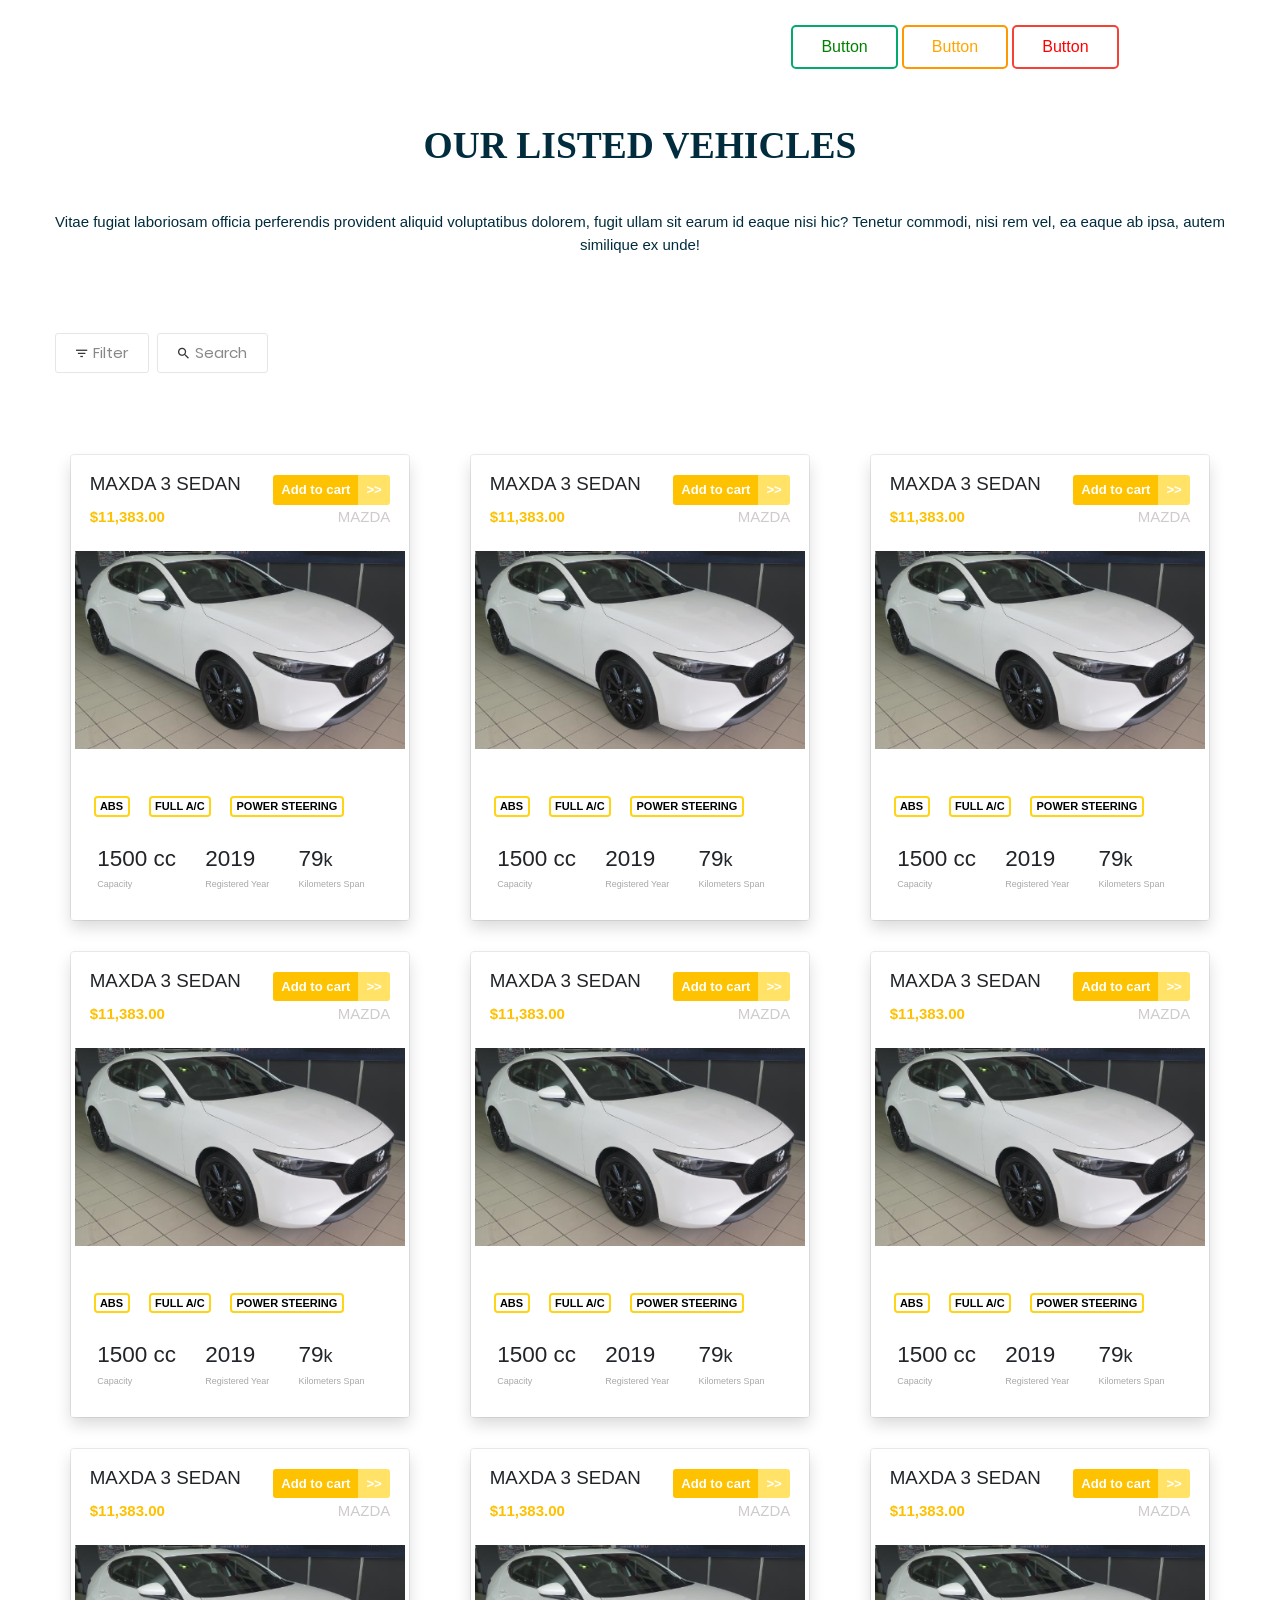
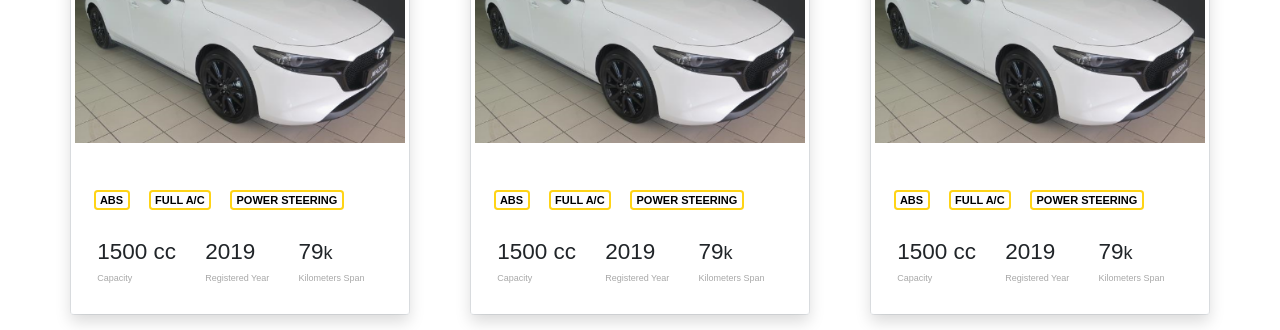
==== commit c7f33d58: "code updated" ====
--- a/buy_new_car.html
+++ b/buy_new_car.html
@@ -20,6 +20,9 @@
       <link href="css/style.css" rel="stylesheet" />
       <!-- responsive style -->
       <link href="css/responsive.css" rel="stylesheet" />
+      <!-- Card  -->
+      <link href="https://cdn.jsdelivr.net/npm/bootstrap@5.0.2/dist/css/bootstrap.min.css" rel="stylesheet" integrity="sha384-EVSTQN3/azprG1Anm3QDgpJLIm9Nao0Yz1ztcQTwFspd3yD65VohhpuuCOmLASjC" crossorigin="anonymous">
+      <script src="https://cdn.jsdelivr.net/npm/bootstrap@5.0.2/dist/js/bootstrap.bundle.min.js" integrity="sha384-MrcW6ZMFYlzcLA8Nl+NtUVF0sA7MsXsP1UyJoMp4YLEuNSfAP+JcXn/tWtIaxVXM" crossorigin="anonymous"></script>
 
       <meta name="viewport" content="width=device-width, initial-scale=1">
       <!--===============================================================================================-->
@@ -123,12 +126,77 @@
       }
       /*  end header class divide css code   */
 
+      /* Card css*/
+      .container {
+         background-color: #f6f6f6,
+      }
+
+
+      h5.itemtitle{
+         text-transform:uppercase;
+      }
+
+      .addtocart_button{
+         background-color:#fec200!important;
+         font-weight: bold;
+         color: #fff;
+      }
+      .addtocart_icon{
+         background-color:#ffe266!important;
+         font-weight: bold;
+         color: #fff;
+      }
+
+      .addtocart_button:hover{
+         background-color:#f0b802!important;
+         font-weight: bold;
+         color: #fff;
+      }
+      .addtocart_icon:hover{
+         background-color:#ffd416!important;
+         font-weight: bold;
+         color: #fff;
+      }
+
+      .pricetext{
+         color: #fdc101;
+         font-weight:700;
+         font-family:Tahoma,Verdana,Segoe,sans-serif;
+      }
+
+      .car_manufacturer{
+         color:#d0caca !important;
+      }
+
+      .featurebadge {
+         border: 2px solid #ffd416; background-color: white; color: black;
+         font-size:11px;
+      }
+
+      .featuremain{
+         display: inline-block;
+      }
+      .featuremain > small{
+         color: #a8a8a8;
+      }
+
+
+      .card .featuremain{
+         margin-right:10px;
+         display:inline-block;
+         transform:translatex(0px) translatey(0px) !important;
+      }
+
+      .card .featuremain  small.featuremain_tag{
+         font-size:9px;
+      }
+      /* End Card css*/
    </style>
 
    <body class="sub_page">
 
-         <!-- Button section -->
-         <header class="header_section">
+       <!-- Button section -->
+       <header class="header_section">
             <div class="gjso-row" id="i7xa">
                <div class="gjs-cell">
                   <div class="gjs-row" id="ivs4">
@@ -152,8 +220,7 @@
                </div>
             </div>
          </header>
-         <!-- End color buttons -3  section -->
-
+       <!-- End color buttons -3  section -->
 
       <!-- Text field section -->
       <section class="arrival_section">
@@ -396,350 +463,606 @@
                </div>
 
                <div class="row isotope-grid">
-                  <section class="product_section layout_padding">
-                     <div class="container">
+
+                     <div class="container-fluid">
                         <div class="row">
-                           <div class="col-sm-6 col-md-4 col-lg-4 isotope-item">
-                              <div class="box ">
-                                 <!-- Card details -->
-                                 <div class="detail-box">
-                                    <h5>
-                                       Mazda 3 sedan
-                                    </h5>
-                                    <div class="form_sub1">
-                                       <!--  SVG image for btn  -->
-                                       <svg id="Group_238" data-name="Group 238" xmlns="http://www.w3.org/2000/svg" width="108.436" height="21.102" viewBox="0 0 108.436 21.102">
-                                          <rect id="Rectangle_113" data-name="Rectangle 113" width="108.436" height="21.102" transform="translate(0 0)" fill="#fec200"/>
-                                          <rect id="Rectangle_114" data-name="Rectangle 114" width="27.977" height="21.102" transform="translate(80.46 0)" fill="#ffe266"/>
-                                          <text id="BUY_THIS_CAR" data-name="BUY THIS CAR" transform="translate(40.645 13.431)" fill="#fff" font-size="8" font-family="Montserrat-Light, Montserrat" font-weight="300" letter-spacing="0.07em"><tspan x="-31.388" y="0">BUY THIS CAR</tspan></text>
-                                          <g id="right-arrow" transform="translate(92.053 7.079)">
-                                             <g id="Group_237" data-name="Group 237" transform="translate(0 0.002)">
-                                                <path id="Path_96" data-name="Path 96" d="M213.619.183a.157.157,0,0,0-.233,0,.187.187,0,0,0,0,.246l3.51,3.775-3.51,3.775a.187.187,0,0,0,0,.251.157.157,0,0,0,.233,0l0,0,3.627-3.9a.187.187,0,0,0,0-.251Z" transform="translate(-210.368 -0.134)" fill="#fff" stroke="#fff" stroke-width="1"/>
-                                                <path id="Path_97" data-name="Path 97" d="M25.247,4.084,21.62.183a.157.157,0,0,0-.233,0,.187.187,0,0,0,0,.246L24.9,4.209l-3.51,3.775a.187.187,0,0,0,0,.251.157.157,0,0,0,.233,0l0,0,3.627-3.9A.187.187,0,0,0,25.247,4.084Z" transform="translate(-21.336 -0.134)" fill="#fff" stroke="#fff" stroke-width="1"/>
-                                             </g>
-                                             <path id="Path_98" data-name="Path 98" d="M213.623,8.307a.171.171,0,0,1-.165-.177A.184.184,0,0,1,213.506,8l3.51-3.775L213.506.455a.187.187,0,0,1,0-.251.157.157,0,0,1,.229,0l3.627,3.9a.187.187,0,0,1,0,.251l-3.627,3.9A.159.159,0,0,1,213.623,8.307Z" transform="translate(-210.489 -0.152)" fill="#fff" stroke="#fff" stroke-width="1"/>
-                                             <path id="Path_99" data-name="Path 99" d="M21.623,8.155a.171.171,0,0,1-.165-.177.184.184,0,0,1,.048-.126l3.51-3.775L21.506.3a.187.187,0,0,1,0-.251.157.157,0,0,1,.233,0l3.627,3.9a.187.187,0,0,1,0,.251L21.74,8.1A.159.159,0,0,1,21.623,8.155Z" transform="translate(-21.456 0)" fill="#fff" stroke="#fff" stroke-width="1"/>
-                                          </g>
-                                       </svg>
-
+                           <div class="col-sm-12 col-md-6 col-lg-4">
+                              <div class="card border rounded m-3">
+                                 <div class="shadow">
+                                    <div class="card-body">
+                                       <div class="row d-flex  justify-content-between align-items-center px-0">
+                                          <div class="col-7 text-left">
+                                             <h5 class="card-title itemtitle">MAXDA 3 SEDAN</h5>
+                                          </div>
+                                          <div class="col-5 text-right">
+                                             <div class="btn-group btn-addtocart float-end " role="group" aria-label="Basic mixed styles">
+                                                <button type="button" class="btn btn-sm  addtocart_button ">Add to cart</button>
+                                                <button type="button" class="btn btn-sm  addtocart_icon">
+                                                   <!-- <i class="fas fa-arrow-right"></i> -->
+
+                                                   <!-- remove below after adding the fontawesome icons -->
+                                                   >>
+                                                </button>
+                                             </div>
+                                          </div>
+                                       </div>
+                                       <div class="row d-flex mt-0 mb-3  justify-content-between  align-items-center ">
+
+
+                                          <div class="col-6 text-left">
+                                             <p class="card-text pricetext font-weigh-bold">$11,383.00</p>
+                                          </div>
+                                          <div class="col-6 text-right">
+                                             <p class="card-text car_manufacturer float-end">MAZDA</p>
+                                          </div>
+
+                                       </div>
+                                       <div class="row mt-4  px-0">
+                                          <div class="col-12  px-0">
+                                             <img src="images/carimage.png" class="w-100 img-fluid  px-0" alt="Full width image">
+                                          </div>
+                                       </div>
+                                       <div class="row mt-4 ">
+                                          <div class=" d-flex row mt-4">
+                                             <div class="col-md-12">
+                                                <span class="badge badge-warning mx-2 featurebadge">ABS</span>
+                                                <span class="badge badge-warning mx-2 featurebadge">FULL A/C</span>
+                                                <span class="badge badge-warning mx-2 featurebadge">POWER STEERING</span>
+                                             </div>
+                                          </div>
+                                       </div>
+                                       <div class=" d-flex row mt-4">
+                                          <div class="col-md-12">
+                                             <div class=" p-2 featuremain">
+                                                <h4>1500 cc</h4>
+                                                <small  class="featuremain_tag">Capacity</small>
+                                             </div>
+                                             <div class=" p-2 featuremain">
+                                                <h4>2019</h4>
+                                                <small class="featuremain_tag">Registered Year</small>
+                                             </div>
+                                             <div class=" p-2 featuremain">
+                                                <h4>79<small>k</small></h4>
+                                                <small class="featuremain_tag">Kilometers Span</small>
+                                             </div>
+                                          </div>
+
+                                       </div>
                                     </div>
                                  </div>
-                                 <div class="detail-box">
-                                    <h6>
-                                       $11300
-                                    </h6>
-                                    <h6>
-                                       Mazda
-                                    </h6>
-                                 </div>
-                                 <div class="img-box">
-                                    <img src="images/Car_full_photo.png" alt="">
-                                 </div>
-                                 <div class="detail-box">
-                                    <button>ABS</button>
-                                    <button>Front A/C</button>
-                                    <button>Power Steering</button>
-                                 </div>
-                                 <div class="detail-box">
-                                    <h5>
-                                       1500CC
-                                    </h5>
-                                    <h5>
-                                       2019
-                                    </h5>
-                                    <h5>
-                                       72k
-                                    </h5>
-
-                                 </div>
-                                 <!-- End card details -->
                               </div>
                            </div>
-                           <div class="col-sm-6 col-md-4 col-lg-4 isotope-item">
-                              <div class="box ">
-                                 <!-- Card details -->
-                                 <div class="detail-box">
-                                    <h5>
-                                       Mazda 3 sedan
-                                    </h5>
-                                    <div class="form_sub1">
-                                       <form>
-                                          <div class="field">
-                                             <input type="submit" value="Subscribe" />
-                                             <input type="submit" value="Subscribe" />
-                                          </div>
-                                       </form>
+                           <div class="col-sm-12 col-md-6 col-lg-4">
+                              <div class="card border rounded m-3">
+                                 <div class="shadow">
+                                    <div class="card-body">
+                                       <div class="row d-flex  justify-content-between align-items-center px-0">
+                                          <div class="col-7 text-left">
+                                             <h5 class="card-title itemtitle">MAXDA 3 SEDAN</h5>
+                                          </div>
+                                          <div class="col-5 text-right">
+                                             <div class="btn-group btn-addtocart float-end " role="group" aria-label="Basic mixed styles">
+                                                <button type="button" class="btn btn-sm  addtocart_button ">Add to cart</button>
+                                                <button type="button" class="btn btn-sm  addtocart_icon">
+                                                   <!-- <i class="fas fa-arrow-right"></i> -->
+
+                                                   <!-- remove below after adding the fontawesome icons -->
+                                                   >>
+                                                </button>
+                                             </div>
+                                          </div>
+                                       </div>
+                                       <div class="row d-flex mt-0 mb-3  justify-content-between  align-items-center ">
+
+
+                                          <div class="col-6 text-left">
+                                             <p class="card-text pricetext font-weigh-bold">$11,383.00</p>
+                                          </div>
+                                          <div class="col-6 text-right">
+                                             <p class="card-text car_manufacturer float-end">MAZDA</p>
+                                          </div>
+
+                                       </div>
+                                       <div class="row mt-4  px-0">
+                                          <div class="col-12  px-0">
+                                             <img src="images/carimage.png" class="w-100 img-fluid  px-0" alt="Full width image">
+                                          </div>
+                                       </div>
+                                       <div class="row mt-4 ">
+                                          <div class=" d-flex row mt-4">
+                                             <div class="col-md-12">
+                                                <span class="badge badge-warning mx-2 featurebadge">ABS</span>
+                                                <span class="badge badge-warning mx-2 featurebadge">FULL A/C</span>
+                                                <span class="badge badge-warning mx-2 featurebadge">POWER STEERING</span>
+                                             </div>
+                                          </div>
+                                       </div>
+                                       <div class=" d-flex row mt-4">
+                                          <div class="col-md-12">
+                                             <div class=" p-2 featuremain">
+                                                <h4>1500 cc</h4>
+                                                <small  class="featuremain_tag">Capacity</small>
+                                             </div>
+                                             <div class=" p-2 featuremain">
+                                                <h4>2019</h4>
+                                                <small class="featuremain_tag">Registered Year</small>
+                                             </div>
+                                             <div class=" p-2 featuremain">
+                                                <h4>79<small>k</small></h4>
+                                                <small class="featuremain_tag">Kilometers Span</small>
+                                             </div>
+                                          </div>
+
+                                       </div>
                                     </div>
                                  </div>
-                                 <div class="detail-box">
-                                    <h6>
-                                       $11300
-                                    </h6>
-                                    <h6>
-                                       Mazda
-                                    </h6>
-                                 </div>
-                                 <div class="img-box">
-                                    <img src="images/Car_full_photo.png" alt="">
-                                 </div>
-                                 <div class="detail-box">
-                                    <button>ABS</button>
-                                    <button>Front A/C</button>
-                                    <button>Power Steering</button>
-                                 </div>
-                                 <div class="detail-box">
-                                    <h5>
-                                       1500CC
-                                    </h5>
-                                    <h5>
-                                       2019
-                                    </h5>
-                                    <h5>
-                                       72k
-                                    </h5>
-
-                                 </div>
-                                 <!-- End card details -->
                               </div>
                            </div>
-                           <div class="col-sm-6 col-md-4 col-lg-4 isotope-item">
-                              <div class="box ">
-                                 <!-- Card details -->
-                                 <div class="detail-box">
-                                    <h5>
-                                       Mazda 3 sedan
-                                    </h5>
-                                    <div class="form_sub1">
-                                       <form>
-                                          <div class="field">
-                                             <input type="submit" value="Subscribe" />
-                                             <input type="submit" value="Subscribe" />
-                                          </div>
-                                       </form>
+                           <div class="col-sm-12 col-md-6 col-lg-4">
+                              <div class="card border rounded m-3">
+                                 <div class="shadow">
+                                    <div class="card-body">
+                                       <div class="row d-flex  justify-content-between align-items-center px-0">
+                                          <div class="col-7 text-left">
+                                             <h5 class="card-title itemtitle">MAXDA 3 SEDAN</h5>
+                                          </div>
+                                          <div class="col-5 text-right">
+                                             <div class="btn-group btn-addtocart float-end " role="group" aria-label="Basic mixed styles">
+                                                <button type="button" class="btn btn-sm  addtocart_button ">Add to cart</button>
+                                                <button type="button" class="btn btn-sm  addtocart_icon">
+                                                   <!-- <i class="fas fa-arrow-right"></i> -->
+
+                                                   <!-- remove below after adding the fontawesome icons -->
+                                                   >>
+                                                </button>
+                                             </div>
+                                          </div>
+                                       </div>
+                                       <div class="row d-flex mt-0 mb-3  justify-content-between  align-items-center ">
+
+
+                                          <div class="col-6 text-left">
+                                             <p class="card-text pricetext font-weigh-bold">$11,383.00</p>
+                                          </div>
+                                          <div class="col-6 text-right">
+                                             <p class="card-text car_manufacturer float-end">MAZDA</p>
+                                          </div>
+
+                                       </div>
+                                       <div class="row mt-4  px-0">
+                                          <div class="col-12  px-0">
+                                             <img src="images/carimage.png" class="w-100 img-fluid  px-0" alt="Full width image">
+                                          </div>
+                                       </div>
+                                       <div class="row mt-4 ">
+                                          <div class=" d-flex row mt-4">
+                                             <div class="col-md-12">
+                                                <span class="badge badge-warning mx-2 featurebadge">ABS</span>
+                                                <span class="badge badge-warning mx-2 featurebadge">FULL A/C</span>
+                                                <span class="badge badge-warning mx-2 featurebadge">POWER STEERING</span>
+                                             </div>
+                                          </div>
+                                       </div>
+                                       <div class=" d-flex row mt-4">
+                                          <div class="col-md-12">
+                                             <div class=" p-2 featuremain">
+                                                <h4>1500 cc</h4>
+                                                <small  class="featuremain_tag">Capacity</small>
+                                             </div>
+                                             <div class=" p-2 featuremain">
+                                                <h4>2019</h4>
+                                                <small class="featuremain_tag">Registered Year</small>
+                                             </div>
+                                             <div class=" p-2 featuremain">
+                                                <h4>79<small>k</small></h4>
+                                                <small class="featuremain_tag">Kilometers Span</small>
+                                             </div>
+                                          </div>
+
+                                       </div>
                                     </div>
                                  </div>
-                                 <div class="detail-box">
-                                    <h6>
-                                       $11300
-                                    </h6>
-                                    <h6>
-                                       Mazda
-                                    </h6>
-                                 </div>
-                                 <div class="img-box">
-                                    <img src="images/Car_full_photo.png" alt="">
-                                 </div>
-                                 <div class="detail-box">
-                                    <button>ABS</button>
-                                    <button>Front A/C</button>
-                                    <button>Power Steering</button>
-                                 </div>
-                                 <div class="detail-box">
-                                    <h5>
-                                       1500CC
-                                    </h5>
-                                    <h5>
-                                       2019
-                                    </h5>
-                                    <h5>
-                                       72k
-                                    </h5>
-
-                                 </div>
-                                 <!-- End card details -->
                               </div>
                            </div>
-                           <div class="col-sm-6 col-md-4 col-lg-4 isotope-item">
-                              <div class="box ">
-                                 <!-- Card details -->
-                                 <div class="detail-box">
-                                    <h5>
-                                       Mazda 3 sedan
-                                    </h5>
-                                    <div class="form_sub1">
-                                       <form>
-                                          <div class="field">
-                                             <input type="submit" value="Subscribe" />
-                                             <input type="submit" value="Subscribe" />
-                                          </div>
-                                       </form>
+                           <div class="col-sm-12 col-md-6 col-lg-4">
+                              <div class="card border rounded m-3">
+                                 <div class="shadow">
+                                    <div class="card-body">
+                                       <div class="row d-flex  justify-content-between align-items-center px-0">
+                                          <div class="col-7 text-left">
+                                             <h5 class="card-title itemtitle">MAXDA 3 SEDAN</h5>
+                                          </div>
+                                          <div class="col-5 text-right">
+                                             <div class="btn-group btn-addtocart float-end " role="group" aria-label="Basic mixed styles">
+                                                <button type="button" class="btn btn-sm  addtocart_button ">Add to cart</button>
+                                                <button type="button" class="btn btn-sm  addtocart_icon">
+                                                   <!-- <i class="fas fa-arrow-right"></i> -->
+
+                                                   <!-- remove below after adding the fontawesome icons -->
+                                                   >>
+                                                </button>
+                                             </div>
+                                          </div>
+                                       </div>
+                                       <div class="row d-flex mt-0 mb-3  justify-content-between  align-items-center ">
+
+
+                                          <div class="col-6 text-left">
+                                             <p class="card-text pricetext font-weigh-bold">$11,383.00</p>
+                                          </div>
+                                          <div class="col-6 text-right">
+                                             <p class="card-text car_manufacturer float-end">MAZDA</p>
+                                          </div>
+
+                                       </div>
+                                       <div class="row mt-4  px-0">
+                                          <div class="col-12  px-0">
+                                             <img src="images/carimage.png" class="w-100 img-fluid  px-0" alt="Full width image">
+                                          </div>
+                                       </div>
+                                       <div class="row mt-4 ">
+                                          <div class=" d-flex row mt-4">
+                                             <div class="col-md-12">
+                                                <span class="badge badge-warning mx-2 featurebadge">ABS</span>
+                                                <span class="badge badge-warning mx-2 featurebadge">FULL A/C</span>
+                                                <span class="badge badge-warning mx-2 featurebadge">POWER STEERING</span>
+                                             </div>
+                                          </div>
+                                       </div>
+                                       <div class=" d-flex row mt-4">
+                                          <div class="col-md-12">
+                                             <div class=" p-2 featuremain">
+                                                <h4>1500 cc</h4>
+                                                <small  class="featuremain_tag">Capacity</small>
+                                             </div>
+                                             <div class=" p-2 featuremain">
+                                                <h4>2019</h4>
+                                                <small class="featuremain_tag">Registered Year</small>
+                                             </div>
+                                             <div class=" p-2 featuremain">
+                                                <h4>79<small>k</small></h4>
+                                                <small class="featuremain_tag">Kilometers Span</small>
+                                             </div>
+                                          </div>
+
+                                       </div>
                                     </div>
                                  </div>
-                                 <div class="detail-box">
-                                    <h6>
-                                       $11300
-                                    </h6>
-                                    <h6>
-                                       Mazda
-                                    </h6>
-                                 </div>
-                                 <div class="img-box">
-                                    <img src="images/Car_full_photo.png" alt="">
-                                 </div>
-                                 <div class="detail-box">
-                                    <button>ABS</button>
-                                    <button>Front A/C</button>
-                                    <button>Power Steering</button>
-                                 </div>
-                                 <div class="detail-box">
-                                    <h5>
-                                       1500CC
-                                    </h5>
-                                    <h5>
-                                       2019
-                                    </h5>
-                                    <h5>
-                                       72k
-                                    </h5>
-
-                                 </div>
-                                 <!-- End card details -->
                               </div>
                            </div>
-                           <div class="col-sm-6 col-md-4 col-lg-4 isotope-item">
-                              <div class="box ">
-                                 <!-- Card details -->
-                                 <div class="detail-box">
-                                    <h5>
-                                       Mazda 3 sedan
-                                    </h5>
-                                    <div class="form_sub1">
-                                       <form>
-                                          <div class="field">
-                                             <input type="submit" value="Subscribe" />
-                                             <input type="submit" value="Subscribe" />
-                                          </div>
-                                       </form>
+                           <div class="col-sm-12 col-md-6 col-lg-4">
+                              <div class="card border rounded m-3">
+                                 <div class="shadow">
+                                    <div class="card-body">
+                                       <div class="row d-flex  justify-content-between align-items-center px-0">
+                                          <div class="col-7 text-left">
+                                             <h5 class="card-title itemtitle">MAXDA 3 SEDAN</h5>
+                                          </div>
+                                          <div class="col-5 text-right">
+                                             <div class="btn-group btn-addtocart float-end " role="group" aria-label="Basic mixed styles">
+                                                <button type="button" class="btn btn-sm  addtocart_button ">Add to cart</button>
+                                                <button type="button" class="btn btn-sm  addtocart_icon">
+                                                   <!-- <i class="fas fa-arrow-right"></i> -->
+
+                                                   <!-- remove below after adding the fontawesome icons -->
+                                                   >>
+                                                </button>
+                                             </div>
+                                          </div>
+                                       </div>
+                                       <div class="row d-flex mt-0 mb-3  justify-content-between  align-items-center ">
+
+
+                                          <div class="col-6 text-left">
+                                             <p class="card-text pricetext font-weigh-bold">$11,383.00</p>
+                                          </div>
+                                          <div class="col-6 text-right">
+                                             <p class="card-text car_manufacturer float-end">MAZDA</p>
+                                          </div>
+
+                                       </div>
+                                       <div class="row mt-4  px-0">
+                                          <div class="col-12  px-0">
+                                             <img src="images/carimage.png" class="w-100 img-fluid  px-0" alt="Full width image">
+                                          </div>
+                                       </div>
+                                       <div class="row mt-4 ">
+                                          <div class=" d-flex row mt-4">
+                                             <div class="col-md-12">
+                                                <span class="badge badge-warning mx-2 featurebadge">ABS</span>
+                                                <span class="badge badge-warning mx-2 featurebadge">FULL A/C</span>
+                                                <span class="badge badge-warning mx-2 featurebadge">POWER STEERING</span>
+                                             </div>
+                                          </div>
+                                       </div>
+                                       <div class=" d-flex row mt-4">
+                                          <div class="col-md-12">
+                                             <div class=" p-2 featuremain">
+                                                <h4>1500 cc</h4>
+                                                <small  class="featuremain_tag">Capacity</small>
+                                             </div>
+                                             <div class=" p-2 featuremain">
+                                                <h4>2019</h4>
+                                                <small class="featuremain_tag">Registered Year</small>
+                                             </div>
+                                             <div class=" p-2 featuremain">
+                                                <h4>79<small>k</small></h4>
+                                                <small class="featuremain_tag">Kilometers Span</small>
+                                             </div>
+                                          </div>
+
+                                       </div>
                                     </div>
                                  </div>
-                                 <div class="detail-box">
-                                    <h6>
-                                       $11300
-                                    </h6>
-                                    <h6>
-                                       Mazda
-                                    </h6>
-                                 </div>
-                                 <div class="img-box">
-                                    <img src="images/Car_full_photo.png" alt="">
-                                 </div>
-                                 <div class="detail-box">
-                                    <button>ABS</button>
-                                    <button>Front A/C</button>
-                                    <button>Power Steering</button>
-                                 </div>
-                                 <div class="detail-box">
-                                    <h5>
-                                       1500CC
-                                    </h5>
-                                    <h5>
-                                       2019
-                                    </h5>
-                                    <h5>
-                                       72k
-                                    </h5>
-
-                                 </div>
-                                 <!-- End card details -->
                               </div>
                            </div>
-                           <div class="col-sm-6 col-md-4 col-lg-4 isotope-item">
-                              <div class="box ">
-                                 <!-- Card details -->
-                                 <div class="detail-box">
-                                    <h5>
-                                       Mazda 3 sedan
-                                    </h5>
-                                    <div class="form_sub1">
-                                       <form>
-                                          <div class="field">
-                                             <input type="submit" value="Subscribe" />
-                                             <input type="submit" value="Subscribe" />
-                                          </div>
-                                       </form>
+                           <div class="col-sm-12 col-md-6 col-lg-4">
+                              <div class="card border rounded m-3">
+                                 <div class="shadow">
+                                    <div class="card-body">
+                                       <div class="row d-flex  justify-content-between align-items-center px-0">
+                                          <div class="col-7 text-left">
+                                             <h5 class="card-title itemtitle">MAXDA 3 SEDAN</h5>
+                                          </div>
+                                          <div class="col-5 text-right">
+                                             <div class="btn-group btn-addtocart float-end " role="group" aria-label="Basic mixed styles">
+                                                <button type="button" class="btn btn-sm  addtocart_button ">Add to cart</button>
+                                                <button type="button" class="btn btn-sm  addtocart_icon">
+                                                   <!-- <i class="fas fa-arrow-right"></i> -->
+
+                                                   <!-- remove below after adding the fontawesome icons -->
+                                                   >>
+                                                </button>
+                                             </div>
+                                          </div>
+                                       </div>
+                                       <div class="row d-flex mt-0 mb-3  justify-content-between  align-items-center ">
+
+
+                                          <div class="col-6 text-left">
+                                             <p class="card-text pricetext font-weigh-bold">$11,383.00</p>
+                                          </div>
+                                          <div class="col-6 text-right">
+                                             <p class="card-text car_manufacturer float-end">MAZDA</p>
+                                          </div>
+
+                                       </div>
+                                       <div class="row mt-4  px-0">
+                                          <div class="col-12  px-0">
+                                             <img src="images/carimage.png" class="w-100 img-fluid  px-0" alt="Full width image">
+                                          </div>
+                                       </div>
+                                       <div class="row mt-4 ">
+                                          <div class=" d-flex row mt-4">
+                                             <div class="col-md-12">
+                                                <span class="badge badge-warning mx-2 featurebadge">ABS</span>
+                                                <span class="badge badge-warning mx-2 featurebadge">FULL A/C</span>
+                                                <span class="badge badge-warning mx-2 featurebadge">POWER STEERING</span>
+                                             </div>
+                                          </div>
+                                       </div>
+                                       <div class=" d-flex row mt-4">
+                                          <div class="col-md-12">
+                                             <div class=" p-2 featuremain">
+                                                <h4>1500 cc</h4>
+                                                <small  class="featuremain_tag">Capacity</small>
+                                             </div>
+                                             <div class=" p-2 featuremain">
+                                                <h4>2019</h4>
+                                                <small class="featuremain_tag">Registered Year</small>
+                                             </div>
+                                             <div class=" p-2 featuremain">
+                                                <h4>79<small>k</small></h4>
+                                                <small class="featuremain_tag">Kilometers Span</small>
+                                             </div>
+                                          </div>
+
+                                       </div>
                                     </div>
                                  </div>
-                                 <div class="detail-box">
-                                    <h6>
-                                       $11300
-                                    </h6>
-                                    <h6>
-                                       Mazda
-                                    </h6>
-                                 </div>
-                                 <div class="img-box">
-                                    <img src="images/Car_full_photo.png" alt="">
-                                 </div>
-                                 <div class="detail-box">
-                                    <button>ABS</button>
-                                    <button>Front A/C</button>
-                                    <button>Power Steering</button>
-                                 </div>
-                                 <div class="detail-box">
-                                    <h5>
-                                       1500CC
-                                    </h5>
-                                    <h5>
-                                       2019
-                                    </h5>
-                                    <h5>
-                                       72k
-                                    </h5>
-
-                                 </div>
-                                 <!-- End card details -->
                               </div>
                            </div>
-                           <div class="col-sm-6 col-md-4 col-lg-4 isotope-item">
-                              <div class="box ">
-                                 <!-- Card details -->
-                                 <div class="detail-box">
-                                    <h5>
-                                       Mazda 3 sedan
-                                    </h5>
-                                    <div class="form_sub1">
-                                       <form>
-                                          <div class="field">
-                                             <input type="submit" value="Subscribe" />
-                                             <input type="submit" value="Subscribe" />
-                                          </div>
-                                       </form>
+                           <div class="col-sm-12 col-md-6 col-lg-4">
+                              <div class="card border rounded m-3">
+                                 <div class="shadow">
+                                    <div class="card-body">
+                                       <div class="row d-flex  justify-content-between align-items-center px-0">
+                                          <div class="col-7 text-left">
+                                             <h5 class="card-title itemtitle">MAXDA 3 SEDAN</h5>
+                                          </div>
+                                          <div class="col-5 text-right">
+                                             <div class="btn-group btn-addtocart float-end " role="group" aria-label="Basic mixed styles">
+                                                <button type="button" class="btn btn-sm  addtocart_button ">Add to cart</button>
+                                                <button type="button" class="btn btn-sm  addtocart_icon">
+                                                   <!-- <i class="fas fa-arrow-right"></i> -->
+
+                                                   <!-- remove below after adding the fontawesome icons -->
+                                                   >>
+                                                </button>
+                                             </div>
+                                          </div>
+                                       </div>
+                                       <div class="row d-flex mt-0 mb-3  justify-content-between  align-items-center ">
+
+
+                                          <div class="col-6 text-left">
+                                             <p class="card-text pricetext font-weigh-bold">$11,383.00</p>
+                                          </div>
+                                          <div class="col-6 text-right">
+                                             <p class="card-text car_manufacturer float-end">MAZDA</p>
+                                          </div>
+
+                                       </div>
+                                       <div class="row mt-4  px-0">
+                                          <div class="col-12  px-0">
+                                             <img src="images/carimage.png" class="w-100 img-fluid  px-0" alt="Full width image">
+                                          </div>
+                                       </div>
+                                       <div class="row mt-4 ">
+                                          <div class=" d-flex row mt-4">
+                                             <div class="col-md-12">
+                                                <span class="badge badge-warning mx-2 featurebadge">ABS</span>
+                                                <span class="badge badge-warning mx-2 featurebadge">FULL A/C</span>
+                                                <span class="badge badge-warning mx-2 featurebadge">POWER STEERING</span>
+                                             </div>
+                                          </div>
+                                       </div>
+                                       <div class=" d-flex row mt-4">
+                                          <div class="col-md-12">
+                                             <div class=" p-2 featuremain">
+                                                <h4>1500 cc</h4>
+                                                <small  class="featuremain_tag">Capacity</small>
+                                             </div>
+                                             <div class=" p-2 featuremain">
+                                                <h4>2019</h4>
+                                                <small class="featuremain_tag">Registered Year</small>
+                                             </div>
+                                             <div class=" p-2 featuremain">
+                                                <h4>79<small>k</small></h4>
+                                                <small class="featuremain_tag">Kilometers Span</small>
+                                             </div>
+                                          </div>
+
+                                       </div>
                                     </div>
                                  </div>
-                                 <div class="detail-box">
-                                    <h6>
-                                       $11300
-                                    </h6>
-                                    <h6>
-                                       Mazda
-                                    </h6>
+                              </div>
+                           </div>
+                           <div class="col-sm-12 col-md-6 col-lg-4">
+                              <div class="card border rounded m-3">
+                                 <div class="shadow">
+                                    <div class="card-body">
+                                       <div class="row d-flex  justify-content-between align-items-center px-0">
+                                          <div class="col-7 text-left">
+                                             <h5 class="card-title itemtitle">MAXDA 3 SEDAN</h5>
+                                          </div>
+                                          <div class="col-5 text-right">
+                                             <div class="btn-group btn-addtocart float-end " role="group" aria-label="Basic mixed styles">
+                                                <button type="button" class="btn btn-sm  addtocart_button ">Add to cart</button>
+                                                <button type="button" class="btn btn-sm  addtocart_icon">
+                                                   <!-- <i class="fas fa-arrow-right"></i> -->
+
+                                                   <!-- remove below after adding the fontawesome icons -->
+                                                   >>
+                                                </button>
+                                             </div>
+                                          </div>
+                                       </div>
+                                       <div class="row d-flex mt-0 mb-3  justify-content-between  align-items-center ">
+
+
+                                          <div class="col-6 text-left">
+                                             <p class="card-text pricetext font-weigh-bold">$11,383.00</p>
+                                          </div>
+                                          <div class="col-6 text-right">
+                                             <p class="card-text car_manufacturer float-end">MAZDA</p>
+                                          </div>
+
+                                       </div>
+                                       <div class="row mt-4  px-0">
+                                          <div class="col-12  px-0">
+                                             <img src="images/carimage.png" class="w-100 img-fluid  px-0" alt="Full width image">
+                                          </div>
+                                       </div>
+                                       <div class="row mt-4 ">
+                                          <div class=" d-flex row mt-4">
+                                             <div class="col-md-12">
+                                                <span class="badge badge-warning mx-2 featurebadge">ABS</span>
+                                                <span class="badge badge-warning mx-2 featurebadge">FULL A/C</span>
+                                                <span class="badge badge-warning mx-2 featurebadge">POWER STEERING</span>
+                                             </div>
+                                          </div>
+                                       </div>
+                                       <div class=" d-flex row mt-4">
+                                          <div class="col-md-12">
+                                             <div class=" p-2 featuremain">
+                                                <h4>1500 cc</h4>
+                                                <small  class="featuremain_tag">Capacity</small>
+                                             </div>
+                                             <div class=" p-2 featuremain">
+                                                <h4>2019</h4>
+                                                <small class="featuremain_tag">Registered Year</small>
+                                             </div>
+                                             <div class=" p-2 featuremain">
+                                                <h4>79<small>k</small></h4>
+                                                <small class="featuremain_tag">Kilometers Span</small>
+                                             </div>
+                                          </div>
+
+                                       </div>
+                                    </div>
                                  </div>
-                                 <div class="img-box">
-                                    <img src="images/Car_full_photo.png" alt="">
+                              </div>
+                           </div>
+                           <div class="col-sm-12 col-md-6 col-lg-4">
+                              <div class="card border rounded m-3">
+                                 <div class="shadow">
+                                    <div class="card-body">
+                                       <div class="row d-flex  justify-content-between align-items-center px-0">
+                                          <div class="col-7 text-left">
+                                             <h5 class="card-title itemtitle">MAXDA 3 SEDAN</h5>
+                                          </div>
+                                          <div class="col-5 text-right">
+                                             <div class="btn-group btn-addtocart float-end " role="group" aria-label="Basic mixed styles">
+                                                <button type="button" class="btn btn-sm  addtocart_button ">Add to cart</button>
+                                                <button type="button" class="btn btn-sm  addtocart_icon">
+                                                   <!-- <i class="fas fa-arrow-right"></i> -->
+
+                                                   <!-- remove below after adding the fontawesome icons -->
+                                                   >>
+                                                </button>
+                                             </div>
+                                          </div>
+                                       </div>
+                                       <div class="row d-flex mt-0 mb-3  justify-content-between  align-items-center ">
+
+
+                                          <div class="col-6 text-left">
+                                             <p class="card-text pricetext font-weigh-bold">$11,383.00</p>
+                                          </div>
+                                          <div class="col-6 text-right">
+                                             <p class="card-text car_manufacturer float-end">MAZDA</p>
+                                          </div>
+
+                                       </div>
+                                       <div class="row mt-4  px-0">
+                                          <div class="col-12  px-0">
+                                             <img src="images/carimage.png" class="w-100 img-fluid  px-0" alt="Full width image">
+                                          </div>
+                                       </div>
+                                       <div class="row mt-4 ">
+                                          <div class=" d-flex row mt-4">
+                                             <div class="col-md-12">
+                                                <span class="badge badge-warning mx-2 featurebadge">ABS</span>
+                                                <span class="badge badge-warning mx-2 featurebadge">FULL A/C</span>
+                                                <span class="badge badge-warning mx-2 featurebadge">POWER STEERING</span>
+                                             </div>
+                                          </div>
+                                       </div>
+                                       <div class=" d-flex row mt-4">
+                                          <div class="col-md-12">
+                                             <div class=" p-2 featuremain">
+                                                <h4>1500 cc</h4>
+                                                <small  class="featuremain_tag">Capacity</small>
+                                             </div>
+                                             <div class=" p-2 featuremain">
+                                                <h4>2019</h4>
+                                                <small class="featuremain_tag">Registered Year</small>
+                                             </div>
+                                             <div class=" p-2 featuremain">
+                                                <h4>79<small>k</small></h4>
+                                                <small class="featuremain_tag">Kilometers Span</small>
+                                             </div>
+                                          </div>
+
+                                       </div>
+                                    </div>
                                  </div>
-                                 <div class="detail-box">
-                                    <button>ABS</button>
-                                    <button>Front A/C</button>
-                                    <button>Power Steering</button>
-                                 </div>
-                                 <div class="detail-box">
-                                    <h5>
-                                       1500CC
-                                    </h5>
-                                    <h5>
-                                       2019
-                                    </h5>
-                                    <h5>
-                                       72k
-                                    </h5>
-
-                                 </div>
-                                 <!-- End card details -->
                               </div>
                            </div>
                         </div>
                      </div>
-                  </section>
+
                <!-- Load more -->
 <!--               <div class="flex-c-m flex-w w-full p-t-45">-->
 <!--                  <a href="#" class="flex-c-m stext-101 cl5 size-103 bg2 bor1 hov-btn1 p-lr-15 trans-04">-->
@@ -761,6 +1084,10 @@
       <script src="js/bootstrap.js"></script>
       <!-- custom js -->
       <script src="js/custom.js"></script>
+      <!--        -->
+         <script src="https://cdn.jsdelivr.net/npm/@popperjs/core@2.9.2/dist/umd/popper.min.js" integrity="sha384-IQsoLXl5PILFhosVNubq5LC7Qb9DXgDA9i+tQ8Zj3iwWAwPtgFTxbJ8NT4GN1R8p" crossorigin="anonymous"></script>
+         <script src="https://cdn.jsdelivr.net/npm/bootstrap@5.0.2/dist/js/bootstrap.min.js" integrity="sha384-cVKIPhGWiC2Al4u+LWgxfKTRIcfu0JTxR+EQDz/bgldoEyl4H0zUF0QKbrJ0EcQF" crossorigin="anonymous"></script>
+
          <!--===============================================================================================-->
          <script src="vendor/jquery/jquery-3.2.1.min.js"></script>
          <!--===============================================================================================-->
--- a/css/style.css
+++ b/css/style.css
@@ -1045,7 +1045,7 @@
 .form_sub input[type="email"] + input[type="submit"] {
     position: absolute;
     right: 0;
-    background: #f7a044;
+    background: #fec200;
     color: #fff;
     border: none;
     top: 0px;
@@ -1127,7 +1127,7 @@
 /** cpy **/
 
 .cpy_ {
-    background: #222;
+    background: #000000;
     text-align: center;
     padding: 20px 0;
 }
